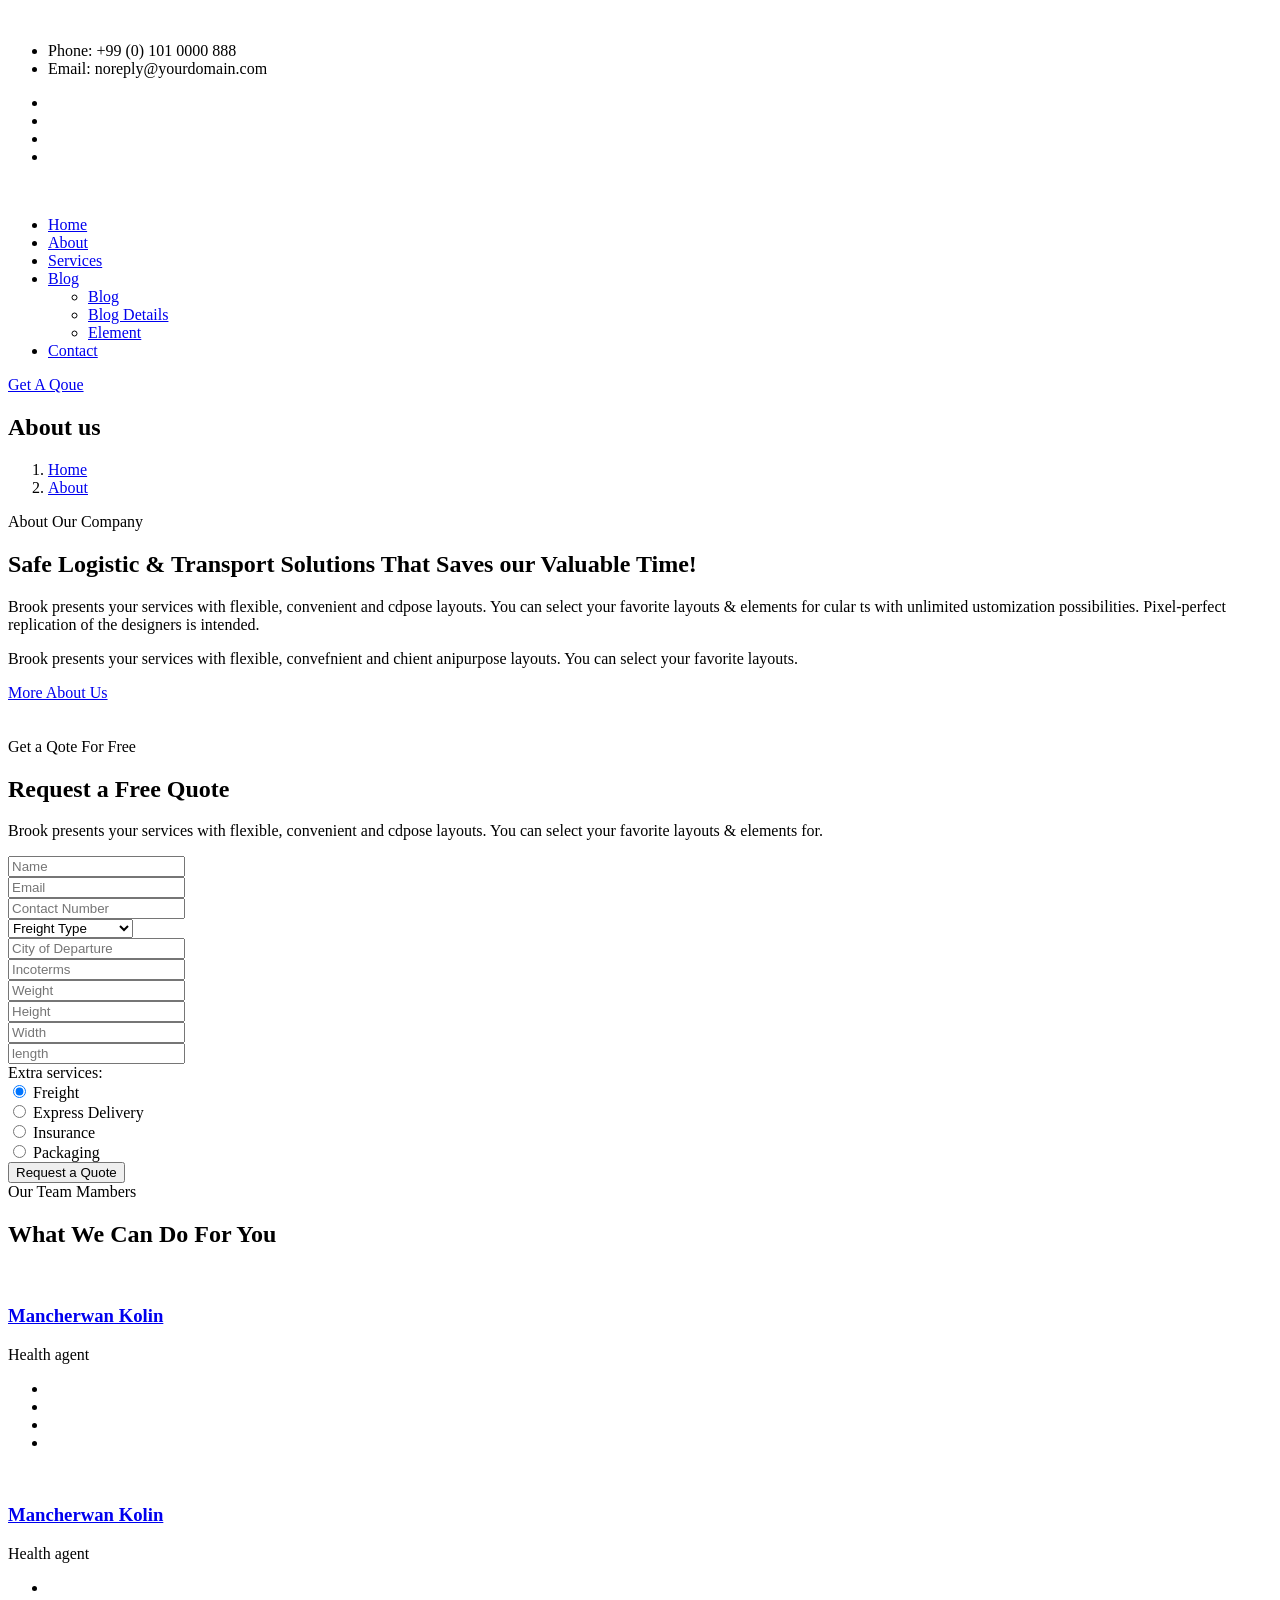
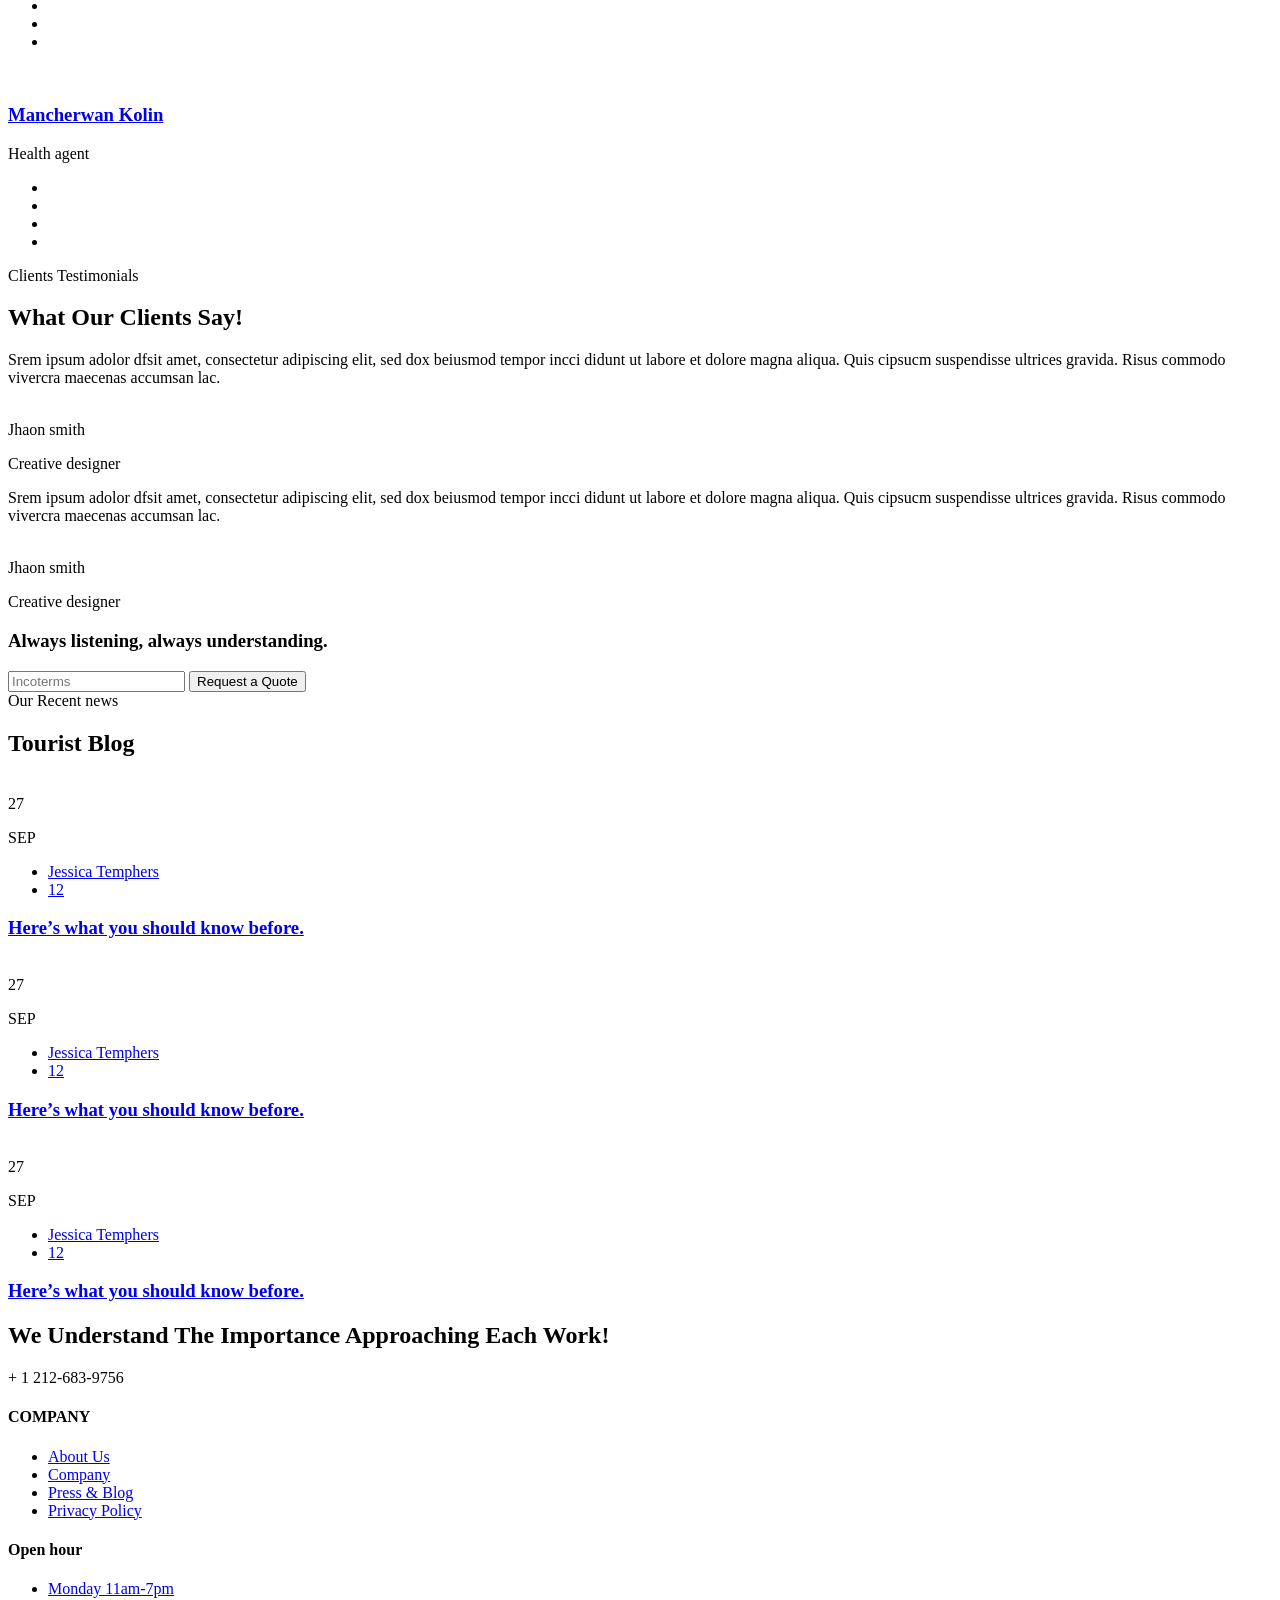
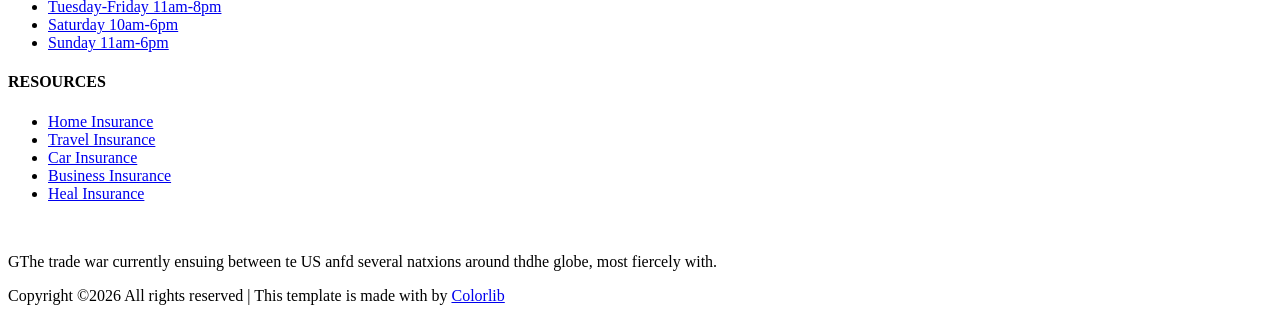
==== about.html @ 42840ca1 "Add files via upload" ====
<!doctype html>
<html class="no-js" lang="zxx">
    <head>
        <meta charset="utf-8">
        <meta http-equiv="x-ua-compatible" content="ie=edge">
        <title>Transportation HTML-5 Template </title>
        <meta name="description" content="">
        <meta name="viewport" content="width=device-width, initial-scale=1">
        <link rel="manifest" href="site.webmanifest">
		<link rel="shortcut icon" type="image/x-icon" href="assets/img/favicon.ico">

		<!-- CSS here -->
            <link rel="stylesheet" href="assets/css/bootstrap.min.css">
            <link rel="stylesheet" href="assets/css/owl.carousel.min.css">
            <link rel="stylesheet" href="assets/css/slicknav.css">
            <link rel="stylesheet" href="assets/css/flaticon.css">
            <link rel="stylesheet" href="assets/css/animate.min.css">
            <link rel="stylesheet" href="assets/css/magnific-popup.css">
            <link rel="stylesheet" href="assets/css/fontawesome-all.min.css">
            <link rel="stylesheet" href="assets/css/themify-icons.css">
            <link rel="stylesheet" href="assets/css/slick.css">
            <link rel="stylesheet" href="assets/css/nice-select.css">
            <link rel="stylesheet" href="assets/css/style.css">
   </head>

   <body>
    <!--? Preloader Start -->
    <div id="preloader-active">
        <div class="preloader d-flex align-items-center justify-content-center">
            <div class="preloader-inner position-relative">
                <div class="preloader-circle"></div>
                <div class="preloader-img pere-text">
                    <img src="assets/img/logo/loder.jpg" alt="">
                </div>
            </div>
        </div>
    </div>
    <!-- Preloader Start -->
    <header>
        <!-- Header Start -->
       <div class="header-area">
            <div class="main-header ">
                <div class="header-top d-none d-lg-block">
                   <div class="container">
                       <div class="col-xl-12">
                            <div class="row d-flex justify-content-between align-items-center">
                                <div class="header-info-left">
                                    <ul>     
                                        <li>Phone: +99 (0) 101 0000 888</li>
                                        <li>Email: noreply@yourdomain.com</li>
                                    </ul>
                                </div>
                                <div class="header-info-right">
                                    <ul class="header-social">    
                                        <li><a href="#"><i class="fab fa-twitter"></i></a></li>
                                        <li><a href="#"><i class="fab fa-facebook-f"></i></a></li>
                                        <li><a href="#"><i class="fab fa-linkedin-in"></i></a></li>
                                       <li> <a href="#"><i class="fab fa-google-plus-g"></i></a></li>
                                    </ul>
                                </div>
                            </div>
                       </div>
                   </div>
                </div>
               <div class="header-bottom  header-sticky">
                    <div class="container">
                        <div class="row align-items-center">
                            <!-- Logo -->
                            <div class="col-xl-2 col-lg-2">
                                <div class="logo">
                                    <a href="index.html"><img src="assets/img/logo/logo.png" alt=""></a>
                                </div>
                            </div>
                            <div class="col-xl-10 col-lg-10">
                                <div class="menu-wrapper  d-flex align-items-center justify-content-end">
                                    <!-- Main-menu -->
                                    <div class="main-menu d-none d-lg-block">
                                        <nav> 
                                            <ul id="navigation">                                                                                          
                                                <li><a href="index.html">Home</a></li>
                                                <li><a href="about.html">About</a></li>
                                                <li><a href="services.html">Services</a></li>
                                                <li><a href="blog.html">Blog</a>
                                                    <ul class="submenu">
                                                        <li><a href="blog.html">Blog</a></li>
                                                       <li><a href="blog_details.html">Blog Details</a></li>
                                                        <li><a href="elements.html">Element</a></li>
                                                    </ul>
                                                </li>
                                                <li><a href="contact.html">Contact</a></li>
                                            </ul>
                                        </nav>
                                    </div>
                                    <!-- Header-btn -->
                                    <div class="header-right-btn d-none d-lg-block ml-20">
                                        <a href="contact.html" class="btn header-btn">Get A Qoue</a>
                                    </div>
                                </div>
                            </div> 
                            <!-- Mobile Menu -->
                            <div class="col-12">
                                <div class="mobile_menu d-block d-lg-none"></div>
                            </div>
                        </div>
                    </div>
               </div>
            </div>
       </div>
        <!-- Header End -->
    </header>
    <main>
        <!--? slider Area Start-->
        <div class="slider-area ">
            <div class="single-slider hero-overly slider-height2 d-flex align-items-center" data-background="assets/img/hero/about.jpg">
                <div class="container">
                    <div class="row">
                        <div class="col-xl-12">
                            <div class="hero-cap">
                                <h2>About us</h2>
                                <nav aria-label="breadcrumb">
                                    <ol class="breadcrumb">
                                        <li class="breadcrumb-item"><a href="index.html">Home</a></li>
                                        <li class="breadcrumb-item"><a href="#">About</a></li> 
                                    </ol>
                                </nav>
                            </div>
                        </div>
                    </div>
                </div>
            </div>
        </div>
        <!-- slider Area End-->
        <!--? About Area Start -->
        <div class="about-low-area section-padding30">
            <div class="container">
                <div class="row">
                    <div class="col-lg-6 col-md-12">
                        <div class="about-caption mb-50">
                            <!-- Section Tittle -->
                            <div class="section-tittle mb-35">
                                <span>About Our Company</span>
                                <h2>Safe Logistic & Transport  Solutions That Saves our Valuable Time!</h2>
                            </div>
                            <p>Brook presents your services with flexible, convenient and cdpose layouts. You can select your favorite layouts & elements for cular ts with unlimited ustomization possibilities. Pixel-perfect replication of the designers is intended.</p>
                            <p>Brook presents your services with flexible, convefnient and chient anipurpose layouts. You can select your favorite layouts.</p>
                            <a href="about.html" class="btn">More About Us</a>
                        </div>
                    </div>
                    <div class="col-lg-6 col-md-12">
                        <!-- about-img -->
                        <div class="about-img ">
                            <div class="about-font-img">
                                <img src="assets/img/gallery/about2.png" alt="">
                            </div>
                            <div class="about-back-img d-none d-lg-block">
                                <img src="assets/img/gallery/about1.png" alt="">
                            </div>
                        </div>
                    </div>
                </div>
            </div>
        </div>
        <!-- About Area End -->
        <!--? contact-form start -->
        <section class="contact-form-area section-bg  pt-115 pb-120 fix" data-background="assets/img/gallery/section_bg02.jpg">
            <div class="container">
                <div class="row justify-content-end">
                    <!-- Contact wrapper -->
                    <div class="col-xl-8 col-lg-9">
                        <div class="contact-form-wrapper">
                            <!-- From tittle -->
                            <div class="row">
                               <div class="col-lg-12">
                                    <!-- Section Tittle -->
                                    <div class="section-tittle mb-50">
                                        <span>Get a Qote For Free</span>
                                        <h2>Request a Free Quote</h2>
                                        <p>Brook presents your services with flexible, convenient and cdpose layouts. You can select your favorite layouts & elements for.</p>
                                    </div>
                               </div>
                            </div>
                            <!-- form -->
                            <form action="#" class="contact-form">
                                <div class="row ">
                                    <div class="col-lg-6 col-md-6">
                                        <div class="input-form">
                                            <input type="text" placeholder="Name">
                                        </div>
                                    </div>
                                    <div class="col-lg-6 col-md-6">
                                        <div class="input-form">
                                            <input type="text" placeholder="Email">
                                        </div>
                                    </div>
                                    <div class="col-lg-12">
                                        <div class="input-form">
                                            <input type="text" placeholder="Contact Number">
                                        </div>
                                    </div>
                                    <div class="col-lg-6">
                                        <div class="select-items">
                                            <select name="select" id="select1">
                                                <option value="">Freight Type</option>
                                                <option value="">Catagories One</option>
                                                <option value="">Catagories Two</option>
                                                <option value="">Catagories Three</option>
                                                <option value="">Catagories Four</option>
                                            </select>
                                        </div>
                                    </div>
                                    <div class="col-lg-6 col-md-6">
                                        <div class="input-form">
                                            <input type="text" placeholder="City of Departure">
                                        </div>
                                    </div>
                                    <div class="col-lg-6 col-md-6 col-sm-6">
                                        <div class="input-form">
                                            <input type="text" placeholder="Incoterms">
                                        </div>
                                    </div>
                                    <div class="col-lg-6 col-md-6 col-sm-6">
                                        <div class="input-form">
                                            <input type="text" placeholder="Weight">
                                        </div>
                                    </div>
                                    <!-- Height Width length -->
                                    <div class="col-lg-4 col-md-6 col-sm-6">
                                        <div class="input-form">
                                            <input type="text" placeholder="Height">
                                        </div>
                                    </div>
                                    <div class="col-lg-4 col-md-6 col-sm-6">
                                        <div class="input-form">
                                            <input type="text" placeholder="Width">
                                        </div>
                                    </div>
                                    <div class="col-lg-4 col-md-6 col-sm-6">
                                        <div class="input-form">
                                            <input type="text" placeholder="length">
                                        </div>
                                    </div>
                                    <!-- Radio Button -->
                                    <div class="col-lg-12">
                                        <div class="radio-wrapper mb-30 mt-15">
                                            <label>Extra services:</label>
                                            <div class="select-radio">
                                                <div class="radio">
                                                    <input id="radio-1" name="radio" type="radio" checked="">
                                                    <label for="radio-1" class="radio-label">Freight</label>
                                                </div>
                                                <div class="radio">
                                                    <input id="radio-2" name="radio" type="radio">
                                                    <label for="radio-2" class="radio-label">Express Delivery</label>
                                                </div>
                                                <div class="radio">
                                                    <input id="radio-4" name="radio" type="radio">
                                                    <label for="radio-4" class="radio-label">Insurance</label>
                                                </div>
                                                <div class="radio">
                                                    <input id="radio-5" name="radio" type="radio">
                                                    <label for="radio-5" class="radio-label">Packaging</label>
                                                </div>
                                            </div>
                                        </div> 
                                    </div>
                                    <!-- Button -->
                                    <div class="col-lg-12">
                                        <button name="submit" class="submit-btn">Request a Quote</button>
                                    </div>
                                </div>
                            </form>	
                        </div>
                    </div>
                </div>
            </div>
        </section>
        <!-- contact-form end -->
        <!--Team Ara Start -->
        <div class="team-area section-padding30">
            <div class="container">
                <div class="row justify-content-center">
                    <div class="cl-xl-7 col-lg-8 col-md-10">
                        <!-- Section Tittle -->
                        <div class="section-tittle text-center mb-70">
                            <span>Our Team Mambers</span>
                            <h2>What We Can Do For You</h2>
                        </div> 
                    </div>
                </div>
                <div class="row">
                    <div class="col-lg-4 col-md-4 col-sm-6">
                        <div class="single-team mb-30 text-center">
                            <div class="team-img">
                                <img src="assets/img/gallery/team1.png" alt="">
                                <div class="team-caption">
                                    <h3><a href="#">Mancherwan Kolin</a></h3>
                                    <p>Health agent</p>
                                    <!-- Blog Social -->
                                    <div class="team-social">
                                        <ul>
                                            <li><a href="#"><i class="fab fa-facebook-f"></i></a></li>
                                            <li><a href="#"><i class="fab fa-twitter"></i></a></li>
                                            <li><a href="#"><i class="fas fa-globe"></i></a></li>
                                            <li><a href="#"><i class="fab fa-instagram"></i></a></li>
                                        </ul>
                                    </div>
                                </div>
                             </div>
                        </div>
                    </div>
                    <div class="col-lg-4 col-md-4 col-sm-6">
                        <div class="single-team mb-30 text-center">
                            <div class="team-img">
                                <img src="assets/img/gallery/team2.png" alt="">
                                <div class="team-caption">
                                    <h3><a href="#">Mancherwan Kolin</a></h3>
                                    <p>Health agent</p>
                                    <!-- Blog Social -->
                                    <div class="team-social">
                                        <ul>
                                            <li><a href="#"><i class="fab fa-facebook-f"></i></a></li>
                                            <li><a href="#"><i class="fab fa-twitter"></i></a></li>
                                            <li><a href="#"><i class="fas fa-globe"></i></a></li>
                                            <li><a href="#"><i class="fab fa-instagram"></i></a></li>
                                        </ul>
                                    </div>
                                </div>
                             </div>
                        </div>
                    </div>
                    <div class="col-lg-4 col-md-4 col-sm-6">
                        <div class="single-team mb-30 text-center">
                            <div class="team-img">
                                <img src="assets/img/gallery/team3.png" alt="">
                                <div class="team-caption">
                                    <h3><a href="#">Mancherwan Kolin</a></h3>
                                    <p>Health agent</p>
                                    <!-- Blog Social -->
                                    <div class="team-social">
                                        <ul>
                                            <li><a href="#"><i class="fab fa-facebook-f"></i></a></li>
                                            <li><a href="#"><i class="fab fa-twitter"></i></a></li>
                                            <li><a href="#"><i class="fas fa-globe"></i></a></li>
                                            <li><a href="#"><i class="fab fa-instagram"></i></a></li>
                                        </ul>
                                    </div>
                                </div>
                             </div>
                        </div>
                    </div>
                </div>
            </div>
        </div>
        <!-- Team Ara End -->
        <!--? Testimonial Start -->
        <div class="testimonial-area testimonial-padding section-bg" data-background="assets/img/gallery/section_bg04.jpg">
            <div class="container">
                <div class="row justify-content-between">
                    <div class="col-xl-7 col-lg-7">
                        <!-- Section Tittle -->
                        <div class="section-tittle section-tittle2 mb-25">
                            <span>Clients Testimonials</span>
                            <h2>What Our Clients Say!</h2>
                        </div> 
                        <div class="h1-testimonial-active mb-70">
                            <!-- Single Testimonial -->
                            <div class="single-testimonial ">
                                <!-- Testimonial Content -->
                                <div class="testimonial-caption ">
                                    <div class="testimonial-top-cap">
                                        <p>Srem ipsum adolor dfsit amet, consectetur adipiscing elit, sed dox beiusmod tempor incci didunt ut labore et dolore magna aliqua. Quis cipsucm suspendisse ultrices gravida. Risus commodo vivercra maecenas accumsan lac.</p>
                                    </div>
                                    <!-- founder -->
                                    <div class="testimonial-founder d-flex align-items-center">
                                        <div class="founder-img">
                                            <img src="assets/img/gallery/Homepage_testi.png" alt="">
                                        </div>
                                        <div class="founder-text">
                                            <span>Jhaon smith</span>
                                            <p>Creative designer</p>
                                        </div>
                                    </div>
                                </div>
                            </div>
                            <!-- Single Testimonial -->
                            <div class="single-testimonial ">
                                <!-- Testimonial Content -->
                                <div class="testimonial-caption ">
                                    <div class="testimonial-top-cap">
                                        <p>Srem ipsum adolor dfsit amet, consectetur adipiscing elit, sed dox beiusmod tempor incci didunt ut labore et dolore magna aliqua. Quis cipsucm suspendisse ultrices gravida. Risus commodo vivercra maecenas accumsan lac.</p>
                                    </div>
                                    <!-- founder -->
                                    <div class="testimonial-founder d-flex align-items-center">
                                        <div class="founder-img">
                                            <img src="assets/img/gallery/Homepage_testi.png" alt="">
                                        </div>
                                        <div class="founder-text">
                                            <span>Jhaon smith</span>
                                            <p>Creative designer</p>
                                        </div>
                                    </div>
                                </div>
                            </div>
                        </div>
                    </div>
                    <!-- Form Start -->
                    <div class="col-xl-4 col-lg-5 col-md-8">
                        <div class="testimonial-form text-center">
                            <h3>Always listening, always understanding.</h3>
                            <input type="text" placeholder="Incoterms">
                            <button name="submit" class="submit-btn">Request a Quote</button>
                        </div>
                    </div>
                    <!-- Form End -->
                </div>
            </div>
        </div>
        <!-- Testimonial End -->
         <!--? Blog Area Start -->
         <div class="home-blog-area section-padding30">
            <div class="container">
                <!-- Section Tittle -->
                <div class="row">
                    <div class="col-lg-12">
                        <div class="section-tittle text-center mb-70">
                            <span>Our Recent news</span>
                            <h2>Tourist Blog</h2>
                        </div>
                    </div>
                </div>
                <div class="row">
                    <div class="col-lg-4 col-md-6">
                        <div class="home-blog-single mb-30">
                            <div class="blog-img-cap">
                                <div class="blog-img">
                                    <img src="assets/img/gallery/blog01.png" alt="">
                                </div>
                            </div>
                            <div class="blog-caption">
                                <div class="blog-date text-center">
                                    <span>27</span>
                                    <p>SEP</p>
                                </div>
                                <div class="blog-cap">
                                    <ul>
                                        <li><a href="#"><i class="ti-user"></i> Jessica Temphers</a></li>
                                        <li><a href="#"><i class="ti-comment-alt"></i> 12</a></li>
                                    </ul>
                                    <h3><a href="blog_details.html">Here’s what you should know before.</a></h3>
                                </div>
                            </div>
                        </div>
                    </div>
                    <div class="col-lg-4 col-md-6">
                        <div class="home-blog-single mb-30">
                            <div class="blog-img-cap">
                                <div class="blog-img">
                                    <img src="assets/img/gallery/blog1.png" alt="">
                                </div>
                            </div>
                            <div class="blog-caption">
                                <div class="blog-date text-center">
                                    <span>27</span>
                                    <p>SEP</p>
                                </div>
                                <div class="blog-cap">
                                    <ul>
                                        <li><a href="#"><i class="ti-user"></i> Jessica Temphers</a></li>
                                        <li><a href="#"><i class="ti-comment-alt"></i> 12</a></li>
                                    </ul>
                                     <h3><a href="blog_details.html">Here’s what you should know before.</a></h3>
                                </div>
                            </div>
                        </div>
                    </div>
                    <div class="col-lg-4 col-md-6">
                        <div class="home-blog-single mb-30">
                            <div class="blog-img-cap">
                                <div class="blog-img">
                                    <img src="assets/img/gallery/blog02.png" alt="">
                                </div>
                            </div>
                            <div class="blog-caption">
                                <div class="blog-date text-center">
                                    <span>27</span>
                                    <p>SEP</p>
                                </div>
                                <div class="blog-cap">
                                    <ul>
                                        <li><a href="#"><i class="ti-user"></i> Jessica Temphers</a></li>
                                        <li><a href="#"><i class="ti-comment-alt"></i> 12</a></li>
                                    </ul>
                                     <h3><a href="blog_details.html">Here’s what you should know before.</a></h3>
                                </div>
                            </div>
                        </div>
                    </div>
                </div>
            </div>
        </div>
        <!-- Blog Area End -->
    </main>
    <footer>
        <!--? Footer Start-->
        <div class="footer-area footer-bg">
           <div class="container">
                <div class="footer-top footer-padding">
                    <!-- footer Heading -->
                    <div class="footer-heading">
                        <div class="row justify-content-between">
                            <div class="col-xl-6 col-lg-8 col-md-8">
                                <div class="wantToWork-caption wantToWork-caption2">
                                    <h2>We Understand The Importance Approaching Each Work!</h2>
                                </div>
                            </div>
                            <div class="col-xl-3 col-lg-4">
                                <span class="contact-number f-right">+ 1 212-683-9756</span>
                            </div>
                        </div>
                    </div>
                    <!-- Footer Menu -->
                    <div class="row d-flex justify-content-between">
                        <div class="col-xl-2 col-lg-2 col-md-4 col-sm-6">
                            <div class="single-footer-caption mb-50">
                                <div class="footer-tittle">
                                    <h4>COMPANY</h4>
                                    <ul>
                                        <li><a href="#">About Us</a></li>
                                        <li><a href="#">Company</a></li>
                                        <li><a href="#"> Press & Blog</a></li>
                                        <li><a href="#"> Privacy Policy</a></li>
                                    </ul>
                                </div>
                            </div>
                        </div>
                        <div class="col-xl-3 col-lg-3 col-md-4 col-sm-6">
                            <div class="single-footer-caption mb-50">
                                <div class="footer-tittle">
                                    <h4>Open hour</h4>
                                    <ul>
                                        <li><a href="#">Monday 11am-7pm</a></li>
                                        <li><a href="#"> Tuesday-Friday 11am-8pm</a></li>
                                        <li><a href="#"> Saturday 10am-6pm</a></li>
                                        <li><a href="#"> Sunday 11am-6pm</a></li>
                                    </ul>
                                </div>
                            </div>
                        </div>
                        <div class="col-xl-2 col-lg-3 col-md-4 col-sm-6">
                            <div class="single-footer-caption mb-50">
                                <div class="footer-tittle">
                                    <h4>RESOURCES</h4>
                                    <ul>
                                        <li><a href="#">Home Insurance</a></li>
                                        <li><a href="#">Travel Insurance</a></li>
                                        <li><a href="#"> Car Insurance</a></li>
                                        <li><a href="#"> Business Insurance</a></li>
                                        <li><a href="#"> Heal Insurance</a></li>
                                    </ul>
                                </div>
                            </div>
                        </div>
                        <div class="col-xl-3 col-lg-4 col-md-5 col-sm-6">
                            <div class="single-footer-caption mb-50">
                                <!-- logo -->
                                <div class="footer-logo">
                                    <a href="index.html"><img src="assets/img/logo/logo2_footer.png" alt=""></a>
                                </div>
                                <div class="footer-tittle">
                                    <div class="footer-pera">
                                        <p class="info1">GThe trade war currently ensuing between te US anfd several natxions around thdhe globe, most fiercely with.</p>
                                    </div>
                                </div>
                                <!-- Footer Social -->
                                <div class="footer-social ">
                                    <a href="https://www.facebook.com/sai4ull"><i class="fab fa-facebook-f"></i></a>
                                    <a href=""><i class="fab fa-twitter"></i></a>
                                    <a href="#"><i class="fas fa-globe"></i></a>
                                    <a href="#"><i class="fab fa-instagram"></i></a>
                                </div>
                            </div>
                        </div>
                    </div>
                </div>
                <!-- Footer Bottom -->
                <div class="footer-bottom">
                    <div class="row d-flex align-items-center">
                        <div class="col-lg-12">
                            <div class="footer-copy-right text-center">
                                <p><!-- Link back to Colorlib can't be removed. Template is licensed under CC BY 3.0. -->
  Copyright &copy;<script>document.write(new Date().getFullYear());</script> All rights reserved | This template is made with <i class="fa fa-heart" aria-hidden="true"></i> by <a href="https://colorlib.com" target="_blank">Colorlib</a>
  <!-- Link back to Colorlib can't be removed. Template is licensed under CC BY 3.0. --></p>
                            </div>
                        </div>
                    </div>
                </div>
           </div>
        </div>
        <!-- Footer End-->
    </footer>
    <!-- Scroll Up -->
    <div id="back-top" >
        <a title="Go to Top" href="#"> <i class="fas fa-level-up-alt"></i></a>
    </div>

    <!-- JS here -->
		<!-- All JS Custom Plugins Link Here here -->
        <script src="./assets/js/vendor/modernizr-3.5.0.min.js"></script>
		<!-- Jquery, Popper, Bootstrap -->
		<script src="./assets/js/vendor/jquery-1.12.4.min.js"></script>
        <script src="./assets/js/popper.min.js"></script>
        <script src="./assets/js/bootstrap.min.js"></script>
	    <!-- Jquery Mobile Menu -->
        <script src="./assets/js/jquery.slicknav.min.js"></script>

		<!-- Jquery Slick , Owl-Carousel Plugins -->
        <script src="./assets/js/owl.carousel.min.js"></script>
        <script src="./assets/js/slick.min.js"></script>
		<!-- One Page, Animated-HeadLin -->
        <script src="./assets/js/wow.min.js"></script>
		<script src="./assets/js/animated.headline.js"></script>
        <script src="./assets/js/jquery.magnific-popup.js"></script>

		<!-- Nice-select, sticky -->
        <script src="./assets/js/jquery.nice-select.min.js"></script>
		<script src="./assets/js/jquery.sticky.js"></script>
        
        <!-- contact js -->
        <script src="./assets/js/contact.js"></script>
        <script src="./assets/js/jquery.form.js"></script>
        <script src="./assets/js/jquery.validate.min.js"></script>
        <script src="./assets/js/mail-script.js"></script>
        <script src="./assets/js/jquery.ajaxchimp.min.js"></script>
        
		<!-- Jquery Plugins, main Jquery -->	
        <script src="./assets/js/plugins.js"></script>
        <script src="./assets/js/main.js"></script>
        
    </body>
</html>
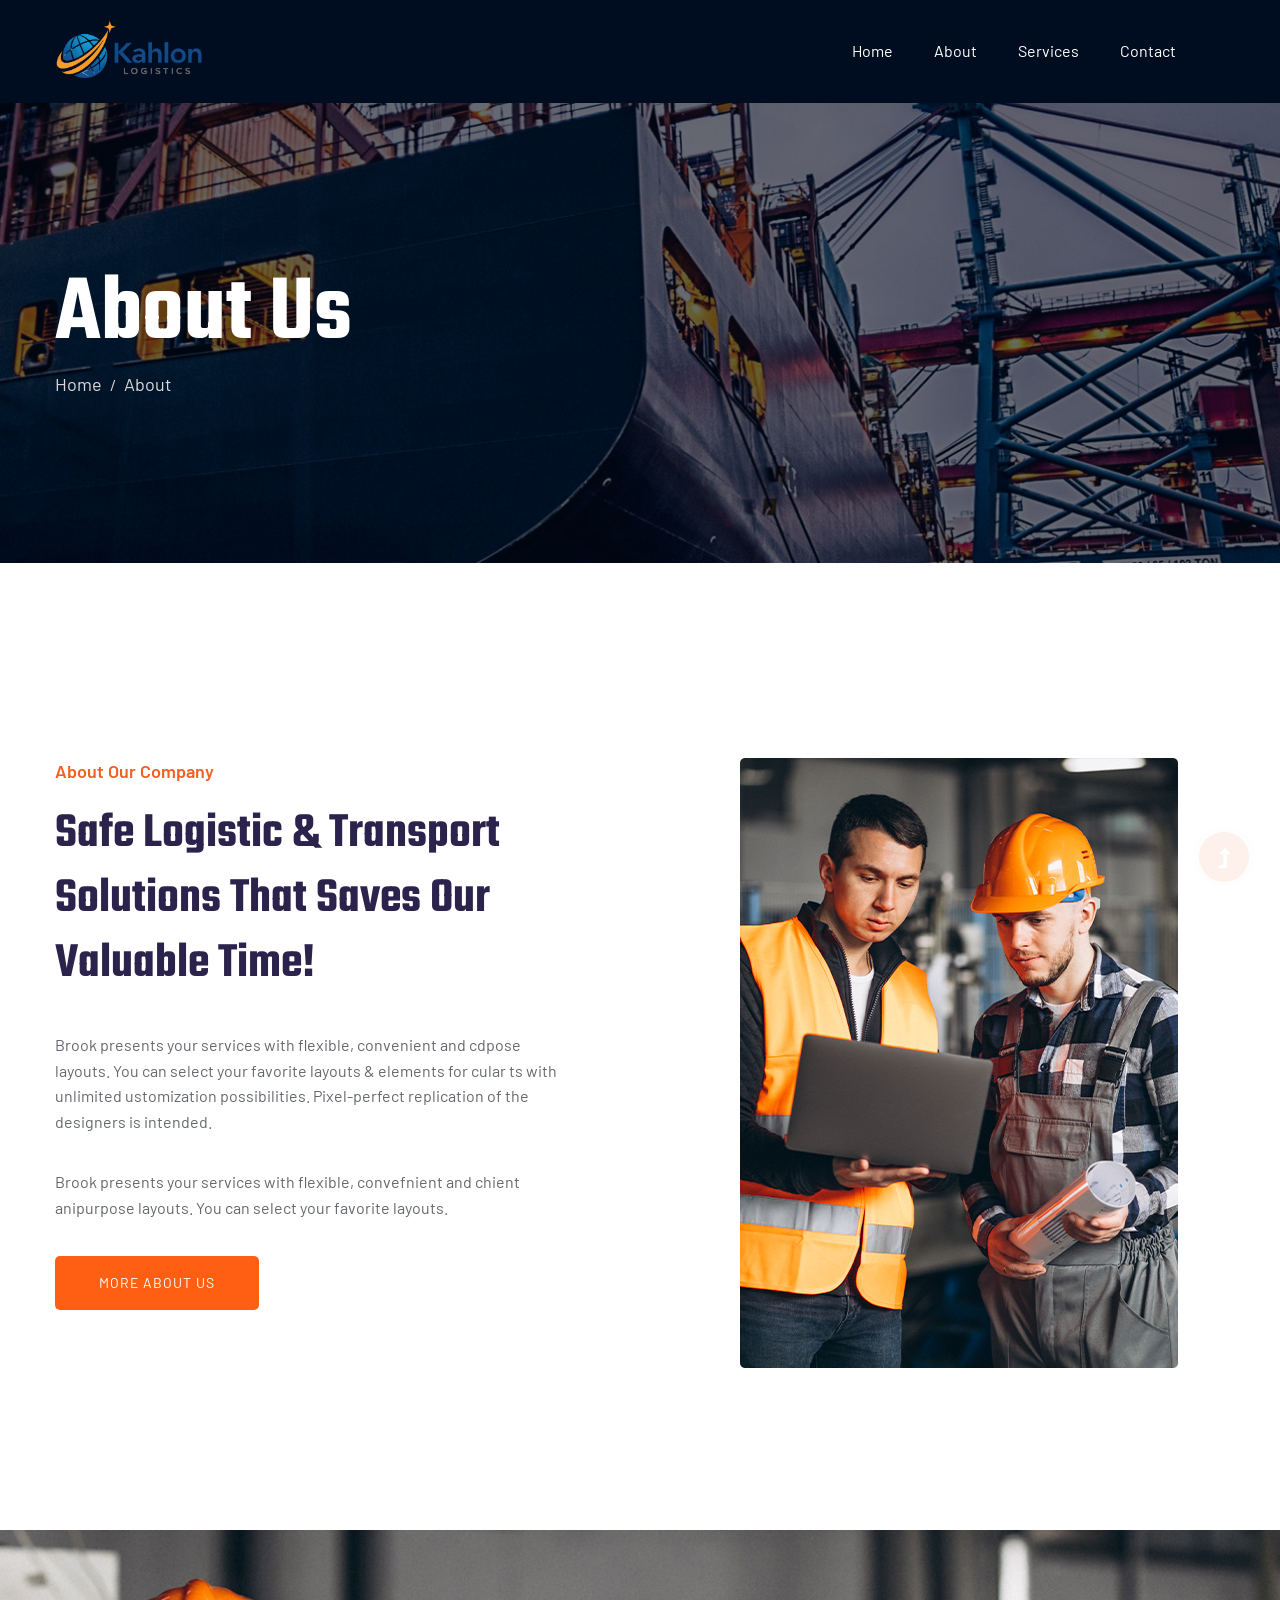
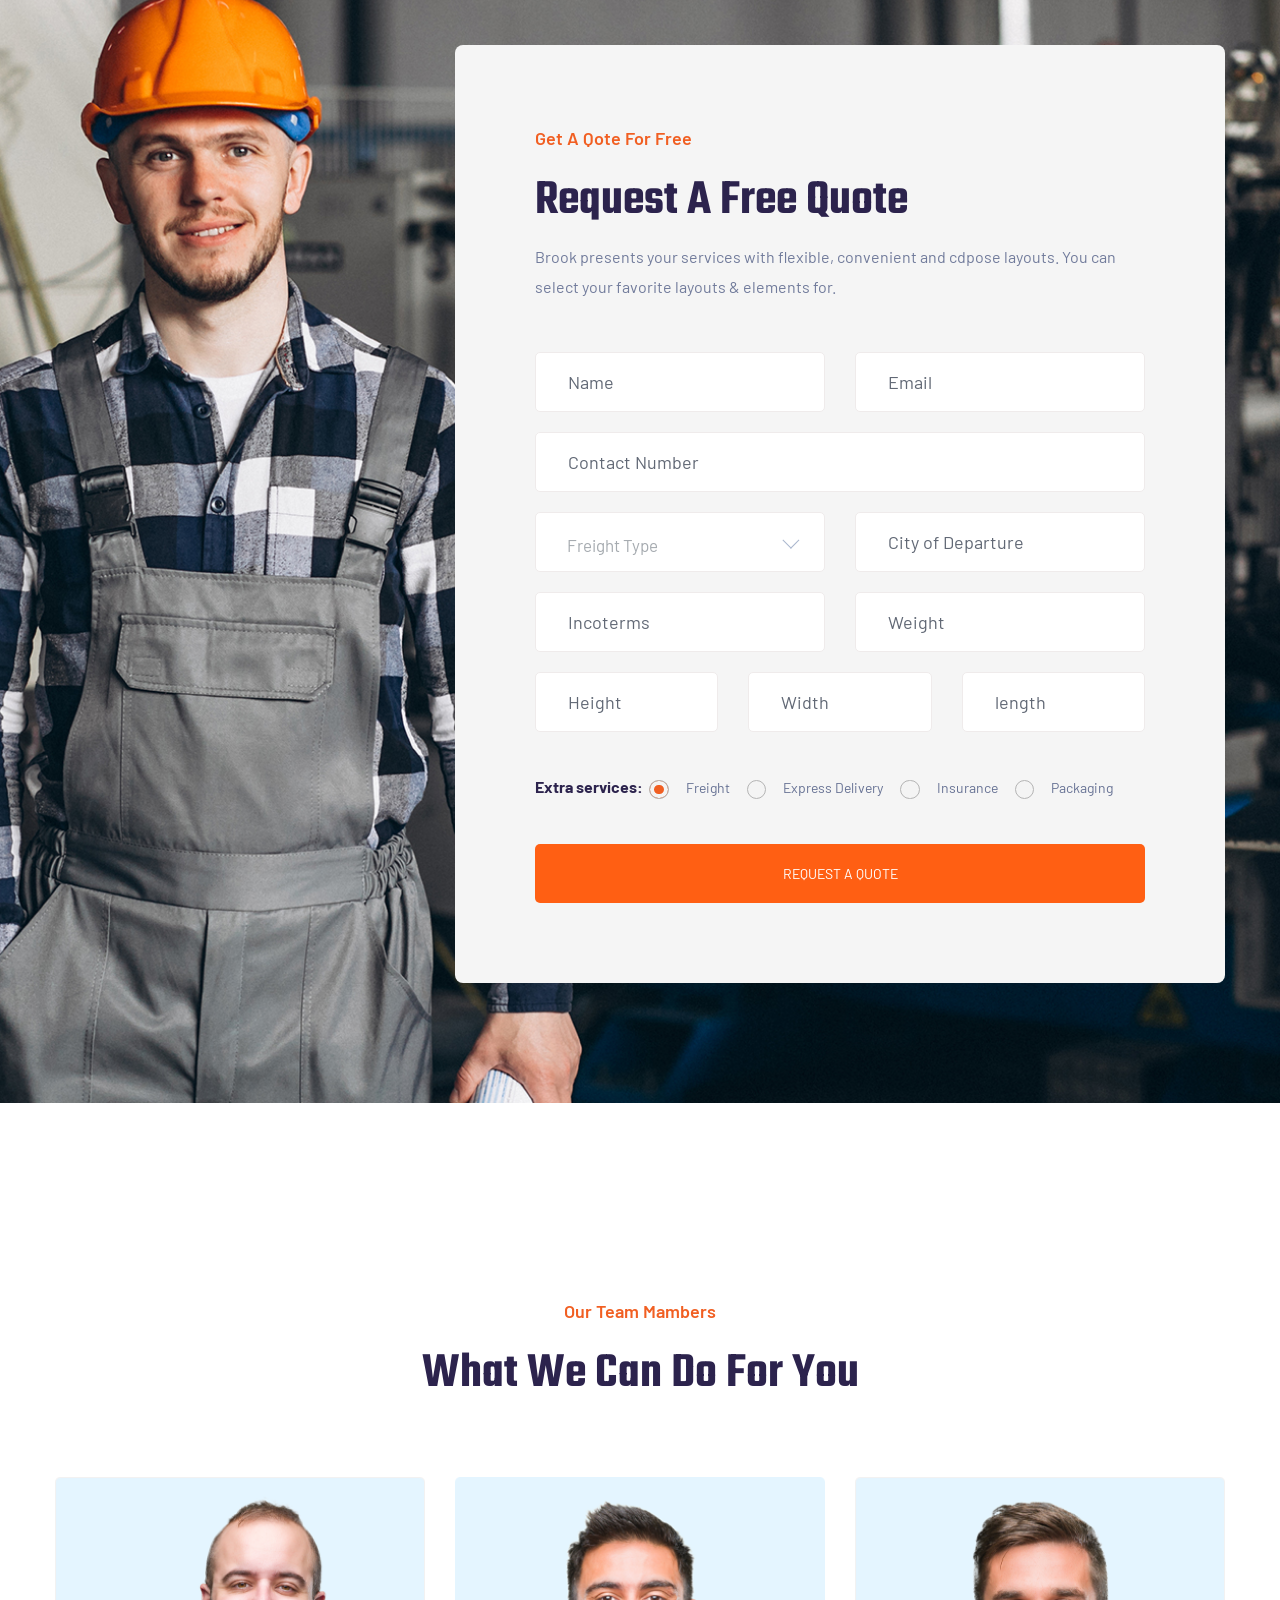
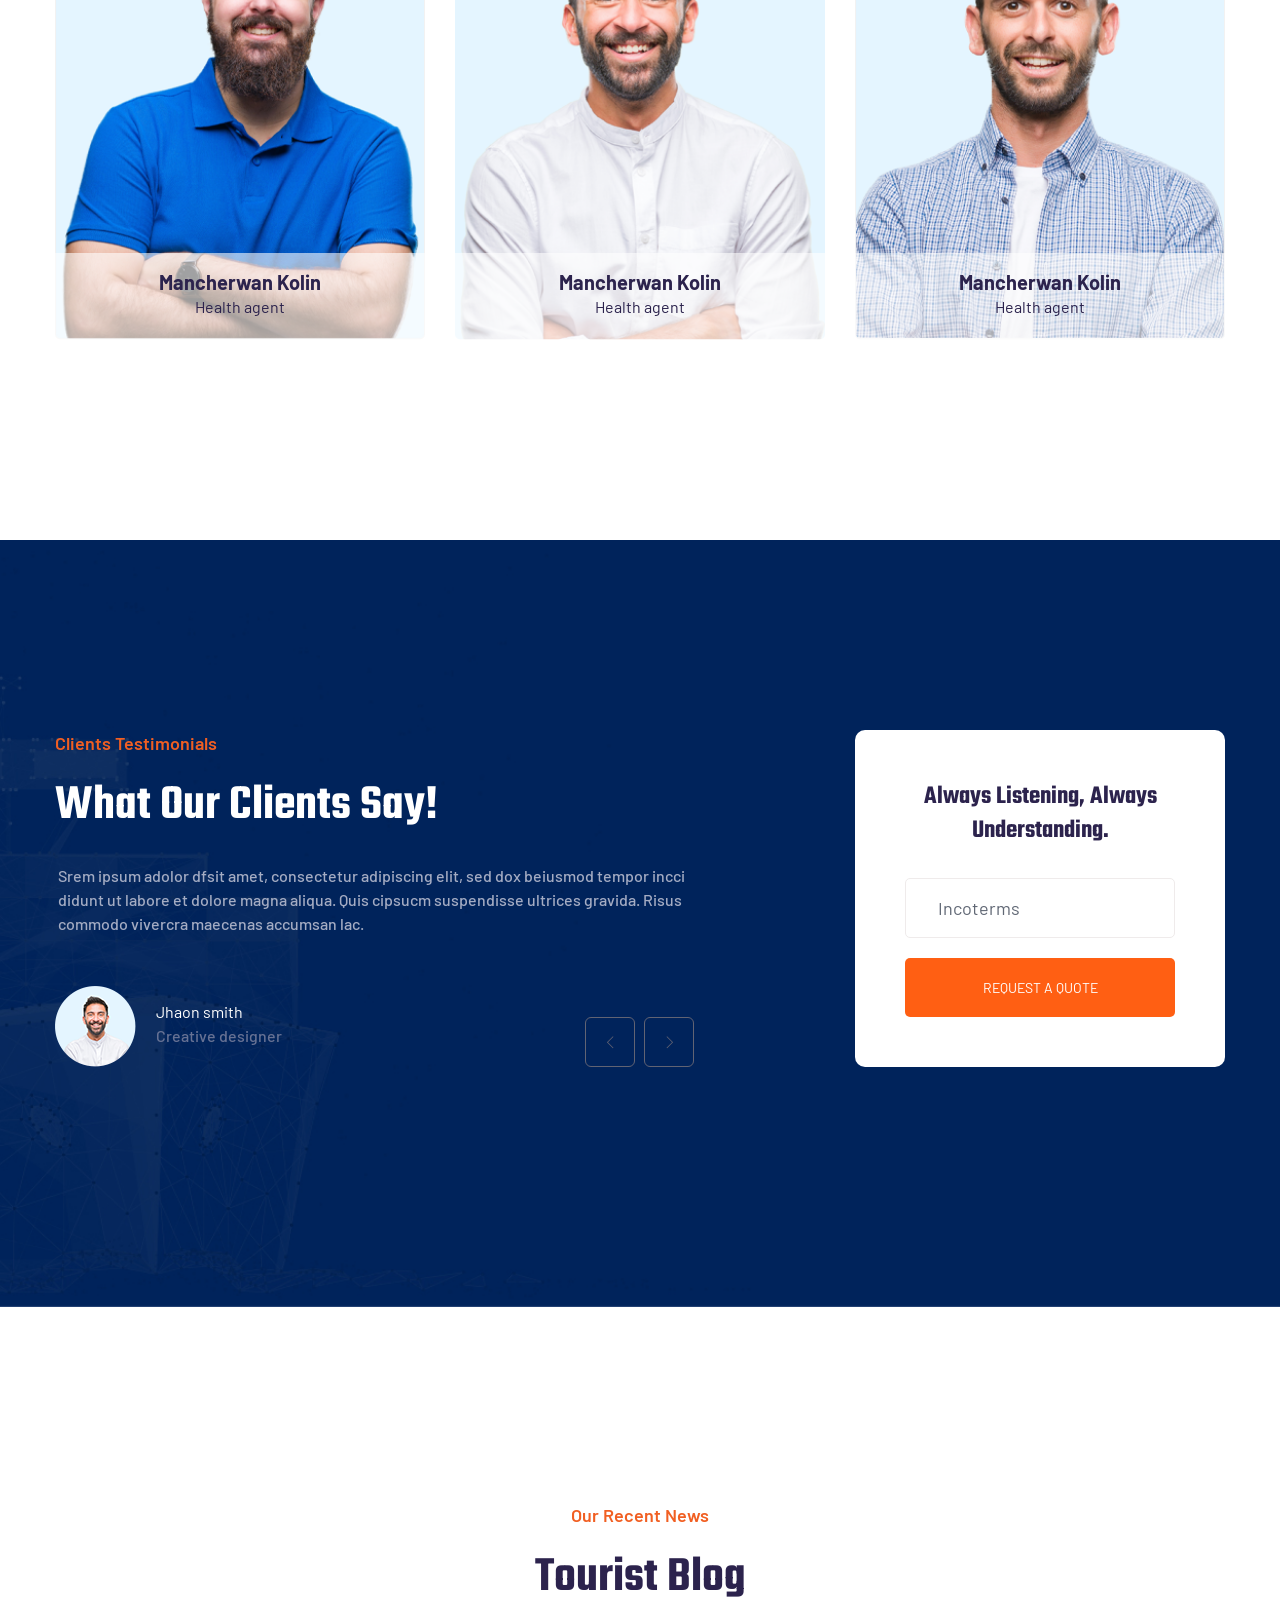
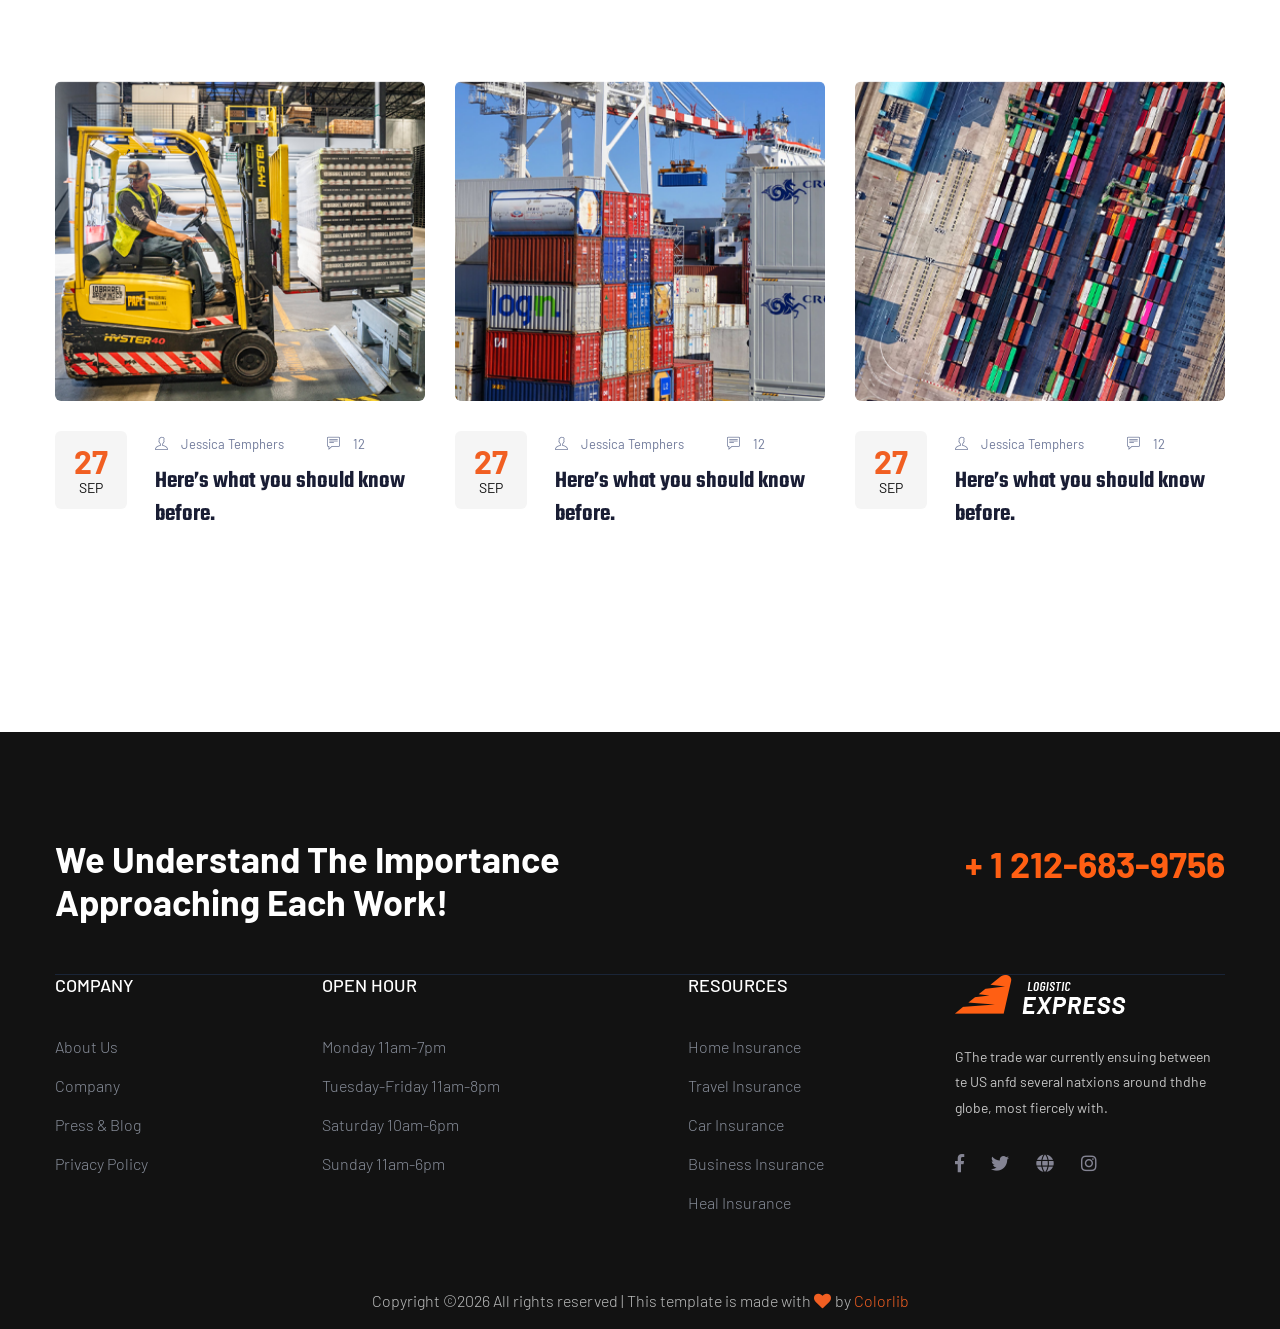
==== commit d3f83592: "Update about.html" ====
--- a/about.html
+++ b/about.html
@@ -3,7 +3,7 @@
     <head>
         <meta charset="utf-8">
         <meta http-equiv="x-ua-compatible" content="ie=edge">
-        <title>Transportation HTML-5 Template </title>
+        <title>About Us - Kahlon Logistics </title>
         <meta name="description" content="">
         <meta name="viewport" content="width=device-width, initial-scale=1">
         <link rel="manifest" href="site.webmanifest">
@@ -40,35 +40,14 @@
         <!-- Header Start -->
        <div class="header-area">
             <div class="main-header ">
-                <div class="header-top d-none d-lg-block">
-                   <div class="container">
-                       <div class="col-xl-12">
-                            <div class="row d-flex justify-content-between align-items-center">
-                                <div class="header-info-left">
-                                    <ul>     
-                                        <li>Phone: +99 (0) 101 0000 888</li>
-                                        <li>Email: noreply@yourdomain.com</li>
-                                    </ul>
-                                </div>
-                                <div class="header-info-right">
-                                    <ul class="header-social">    
-                                        <li><a href="#"><i class="fab fa-twitter"></i></a></li>
-                                        <li><a href="#"><i class="fab fa-facebook-f"></i></a></li>
-                                        <li><a href="#"><i class="fab fa-linkedin-in"></i></a></li>
-                                       <li> <a href="#"><i class="fab fa-google-plus-g"></i></a></li>
-                                    </ul>
-                                </div>
-                            </div>
-                       </div>
-                   </div>
-                </div>
+                
                <div class="header-bottom  header-sticky">
                     <div class="container">
                         <div class="row align-items-center">
                             <!-- Logo -->
                             <div class="col-xl-2 col-lg-2">
                                 <div class="logo">
-                                    <a href="index.html"><img src="assets/img/logo/logo.png" alt=""></a>
+                                    <a href="index.html"><img src="assets/img/logo/logo.png" width="150px" alt=""></a>
                                 </div>
                             </div>
                             <div class="col-xl-10 col-lg-10">
@@ -80,21 +59,12 @@
                                                 <li><a href="index.html">Home</a></li>
                                                 <li><a href="about.html">About</a></li>
                                                 <li><a href="services.html">Services</a></li>
-                                                <li><a href="blog.html">Blog</a>
-                                                    <ul class="submenu">
-                                                        <li><a href="blog.html">Blog</a></li>
-                                                       <li><a href="blog_details.html">Blog Details</a></li>
-                                                        <li><a href="elements.html">Element</a></li>
-                                                    </ul>
-                                                </li>
+                                                
                                                 <li><a href="contact.html">Contact</a></li>
                                             </ul>
                                         </nav>
                                     </div>
-                                    <!-- Header-btn -->
-                                    <div class="header-right-btn d-none d-lg-block ml-20">
-                                        <a href="contact.html" class="btn header-btn">Get A Qoue</a>
-                                    </div>
+                                   
                                 </div>
                             </div> 
                             <!-- Mobile Menu -->
@@ -637,4 +607,4 @@
         <script src="./assets/js/main.js"></script>
         
     </body>
-</html>+</html>
--- a/assets/css/flaticon.css
+++ b/assets/css/flaticon.css
@@ -0,0 +1,36 @@
+	/*
+  	Flaticon icon font: Flaticon
+  	Creation date: 07/04/2020 05:31
+  	*/
+
+@font-face {
+  font-family: "Flaticon";
+  src: url("../fonts/Flaticon.eot");
+  src: url("../fonts/Flaticon.eot?#iefix") format("embedded-opentype"),
+       url("../fonts/Flaticon.woff2") format("woff2"),
+       url("../fonts/Flaticon.woff") format("woff"),
+       url("../fonts/Flaticon.ttf") format("truetype"),
+       url("../fonts/Flaticon.svg#Flaticon") format("svg");
+  font-weight: normal;
+  font-style: normal;
+}
+
+@media screen and (-webkit-min-device-pixel-ratio:0) {
+  @font-face {
+    font-family: "Flaticon";
+    src: url("../fonts/Flaticon.svg#Flaticon") format("svg");
+  }
+}
+
+[class^="flaticon-"]:before, [class*=" flaticon-"]:before,
+[class^="flaticon-"]:after, [class*=" flaticon-"]:after {   
+  font-family: Flaticon;
+font-style: normal;
+}
+
+.flaticon-shipped:before { content: "\f100"; }
+.flaticon-ship:before { content: "\f101"; }
+.flaticon-plane:before { content: "\f102"; }
+.flaticon-support:before { content: "\f103"; }
+.flaticon-clock:before { content: "\f104"; }
+.flaticon-place:before { content: "\f105"; }
--- a/assets/css/themify-icons.css
+++ b/assets/css/themify-icons.css
@@ -0,0 +1,1083 @@
+@font-face {
+	font-family: 'themify';
+	src:url('../fonts/themify.eot?-fvbane');
+
+
+	src:url('../fonts/themify.eot?#iefix-fvbane') format('embedded-opentype'),
+		url('../fonts/themify.woff?-fvbane') format('woff'),
+		url('../fonts/themify.ttf?-fvbane') format('truetype'),
+		url('../fonts/themify.svg?-fvbane#themify') format('svg');
+	font-weight: normal;
+	font-style: normal;
+}
+
+[class^="ti-"], [class*=" ti-"] {
+	font-family: 'themify';
+	speak: none;
+	font-style: normal;
+	font-weight: normal;
+	font-variant: normal;
+	text-transform: none;
+	line-height: 1;
+
+	/* Better Font Rendering =========== */
+	-webkit-font-smoothing: antialiased;
+	-moz-osx-font-smoothing: grayscale;
+}
+
+.ti-wand:before {
+	content: "\e600";
+}
+.ti-volume:before {
+	content: "\e601";
+}
+.ti-user:before {
+	content: "\e602";
+}
+.ti-unlock:before {
+	content: "\e603";
+}
+.ti-unlink:before {
+	content: "\e604";
+}
+.ti-trash:before {
+	content: "\e605";
+}
+.ti-thought:before {
+	content: "\e606";
+}
+.ti-target:before {
+	content: "\e607";
+}
+.ti-tag:before {
+	content: "\e608";
+}
+.ti-tablet:before {
+	content: "\e609";
+}
+.ti-star:before {
+	content: "\e60a";
+}
+.ti-spray:before {
+	content: "\e60b";
+}
+.ti-signal:before {
+	content: "\e60c";
+}
+.ti-shopping-cart:before {
+	content: "\e60d";
+}
+.ti-shopping-cart-full:before {
+	content: "\e60e";
+}
+.ti-settings:before {
+	content: "\e60f";
+}
+.ti-search:before {
+	content: "\e610";
+}
+.ti-zoom-in:before {
+	content: "\e611";
+}
+.ti-zoom-out:before {
+	content: "\e612";
+}
+.ti-cut:before {
+	content: "\e613";
+}
+.ti-ruler:before {
+	content: "\e614";
+}
+.ti-ruler-pencil:before {
+	content: "\e615";
+}
+.ti-ruler-alt:before {
+	content: "\e616";
+}
+.ti-bookmark:before {
+	content: "\e617";
+}
+.ti-bookmark-alt:before {
+	content: "\e618";
+}
+.ti-reload:before {
+	content: "\e619";
+}
+.ti-plus:before {
+	content: "\e61a";
+}
+.ti-pin:before {
+	content: "\e61b";
+}
+.ti-pencil:before {
+	content: "\e61c";
+}
+.ti-pencil-alt:before {
+	content: "\e61d";
+}
+.ti-paint-roller:before {
+	content: "\e61e";
+}
+.ti-paint-bucket:before {
+	content: "\e61f";
+}
+.ti-na:before {
+	content: "\e620";
+}
+.ti-mobile:before {
+	content: "\e621";
+}
+.ti-minus:before {
+	content: "\e622";
+}
+.ti-medall:before {
+	content: "\e623";
+}
+.ti-medall-alt:before {
+	content: "\e624";
+}
+.ti-marker:before {
+	content: "\e625";
+}
+.ti-marker-alt:before {
+	content: "\e626";
+}
+.ti-arrow-up:before {
+	content: "\e627";
+}
+.ti-arrow-right:before {
+	content: "\e628";
+}
+.ti-arrow-left:before {
+	content: "\e629";
+}
+.ti-arrow-down:before {
+	content: "\e62a";
+}
+.ti-lock:before {
+	content: "\e62b";
+}
+.ti-location-arrow:before {
+	content: "\e62c";
+}
+.ti-link:before {
+	content: "\e62d";
+}
+.ti-layout:before {
+	content: "\e62e";
+}
+.ti-layers:before {
+	content: "\e62f";
+}
+.ti-layers-alt:before {
+	content: "\e630";
+}
+.ti-key:before {
+	content: "\e631";
+}
+.ti-import:before {
+	content: "\e632";
+}
+.ti-image:before {
+	content: "\e633";
+}
+.ti-heart:before {
+	content: "\e634";
+}
+.ti-heart-broken:before {
+	content: "\e635";
+}
+.ti-hand-stop:before {
+	content: "\e636";
+}
+.ti-hand-open:before {
+	content: "\e637";
+}
+.ti-hand-drag:before {
+	content: "\e638";
+}
+.ti-folder:before {
+	content: "\e639";
+}
+.ti-flag:before {
+	content: "\e63a";
+}
+.ti-flag-alt:before {
+	content: "\e63b";
+}
+.ti-flag-alt-2:before {
+	content: "\e63c";
+}
+.ti-eye:before {
+	content: "\e63d";
+}
+.ti-export:before {
+	content: "\e63e";
+}
+.ti-exchange-vertical:before {
+	content: "\e63f";
+}
+.ti-desktop:before {
+	content: "\e640";
+}
+.ti-cup:before {
+	content: "\e641";
+}
+.ti-crown:before {
+	content: "\e642";
+}
+.ti-comments:before {
+	content: "\e643";
+}
+.ti-comment:before {
+	content: "\e644";
+}
+.ti-comment-alt:before {
+	content: "\e645";
+}
+.ti-close:before {
+	content: "\e646";
+}
+.ti-clip:before {
+	content: "\e647";
+}
+.ti-angle-up:before {
+	content: "\e648";
+}
+.ti-angle-right:before {
+	content: "\e649";
+}
+.ti-angle-left:before {
+	content: "\e64a";
+}
+.ti-angle-down:before {
+	content: "\e64b";
+}
+.ti-check:before {
+	content: "\e64c";
+}
+.ti-check-box:before {
+	content: "\e64d";
+}
+.ti-camera:before {
+	content: "\e64e";
+}
+.ti-announcement:before {
+	content: "\e64f";
+}
+.ti-brush:before {
+	content: "\e650";
+}
+.ti-briefcase:before {
+	content: "\e651";
+}
+.ti-bolt:before {
+	content: "\e652";
+}
+.ti-bolt-alt:before {
+	content: "\e653";
+}
+.ti-blackboard:before {
+	content: "\e654";
+}
+.ti-bag:before {
+	content: "\e655";
+}
+.ti-move:before {
+	content: "\e656";
+}
+.ti-arrows-vertical:before {
+	content: "\e657";
+}
+.ti-arrows-horizontal:before {
+	content: "\e658";
+}
+.ti-fullscreen:before {
+	content: "\e659";
+}
+.ti-arrow-top-right:before {
+	content: "\e65a";
+}
+.ti-arrow-top-left:before {
+	content: "\e65b";
+}
+.ti-arrow-circle-up:before {
+	content: "\e65c";
+}
+.ti-arrow-circle-right:before {
+	content: "\e65d";
+}
+.ti-arrow-circle-left:before {
+	content: "\e65e";
+}
+.ti-arrow-circle-down:before {
+	content: "\e65f";
+}
+.ti-angle-double-up:before {
+	content: "\e660";
+}
+.ti-angle-double-right:before {
+	content: "\e661";
+}
+.ti-angle-double-left:before {
+	content: "\e662";
+}
+.ti-angle-double-down:before {
+	content: "\e663";
+}
+.ti-zip:before {
+	content: "\e664";
+}
+.ti-world:before {
+	content: "\e665";
+}
+.ti-wheelchair:before {
+	content: "\e666";
+}
+.ti-view-list:before {
+	content: "\e667";
+}
+.ti-view-list-alt:before {
+	content: "\e668";
+}
+.ti-view-grid:before {
+	content: "\e669";
+}
+.ti-uppercase:before {
+	content: "\e66a";
+}
+.ti-upload:before {
+	content: "\e66b";
+}
+.ti-underline:before {
+	content: "\e66c";
+}
+.ti-truck:before {
+	content: "\e66d";
+}
+.ti-timer:before {
+	content: "\e66e";
+}
+.ti-ticket:before {
+	content: "\e66f";
+}
+.ti-thumb-up:before {
+	content: "\e670";
+}
+.ti-thumb-down:before {
+	content: "\e671";
+}
+.ti-text:before {
+	content: "\e672";
+}
+.ti-stats-up:before {
+	content: "\e673";
+}
+.ti-stats-down:before {
+	content: "\e674";
+}
+.ti-split-v:before {
+	content: "\e675";
+}
+.ti-split-h:before {
+	content: "\e676";
+}
+.ti-smallcap:before {
+	content: "\e677";
+}
+.ti-shine:before {
+	content: "\e678";
+}
+.ti-shift-right:before {
+	content: "\e679";
+}
+.ti-shift-left:before {
+	content: "\e67a";
+}
+.ti-shield:before {
+	content: "\e67b";
+}
+.ti-notepad:before {
+	content: "\e67c";
+}
+.ti-server:before {
+	content: "\e67d";
+}
+.ti-quote-right:before {
+	content: "\e67e";
+}
+.ti-quote-left:before {
+	content: "\e67f";
+}
+.ti-pulse:before {
+	content: "\e680";
+}
+.ti-printer:before {
+	content: "\e681";
+}
+.ti-power-off:before {
+	content: "\e682";
+}
+.ti-plug:before {
+	content: "\e683";
+}
+.ti-pie-chart:before {
+	content: "\e684";
+}
+.ti-paragraph:before {
+	content: "\e685";
+}
+.ti-panel:before {
+	content: "\e686";
+}
+.ti-package:before {
+	content: "\e687";
+}
+.ti-music:before {
+	content: "\e688";
+}
+.ti-music-alt:before {
+	content: "\e689";
+}
+.ti-mouse:before {
+	content: "\e68a";
+}
+.ti-mouse-alt:before {
+	content: "\e68b";
+}
+.ti-money:before {
+	content: "\e68c";
+}
+.ti-microphone:before {
+	content: "\e68d";
+}
+.ti-menu:before {
+	content: "\e68e";
+}
+.ti-menu-alt:before {
+	content: "\e68f";
+}
+.ti-map:before {
+	content: "\e690";
+}
+.ti-map-alt:before {
+	content: "\e691";
+}
+.ti-loop:before {
+	content: "\e692";
+}
+.ti-location-pin:before {
+	content: "\e693";
+}
+.ti-list:before {
+	content: "\e694";
+}
+.ti-light-bulb:before {
+	content: "\e695";
+}
+.ti-Italic:before {
+	content: "\e696";
+}
+.ti-info:before {
+	content: "\e697";
+}
+.ti-infinite:before {
+	content: "\e698";
+}
+.ti-id-badge:before {
+	content: "\e699";
+}
+.ti-hummer:before {
+	content: "\e69a";
+}
+.ti-home:before {
+	content: "\e69b";
+}
+.ti-help:before {
+	content: "\e69c";
+}
+.ti-headphone:before {
+	content: "\e69d";
+}
+.ti-harddrives:before {
+	content: "\e69e";
+}
+.ti-harddrive:before {
+	content: "\e69f";
+}
+.ti-gift:before {
+	content: "\e6a0";
+}
+.ti-game:before {
+	content: "\e6a1";
+}
+.ti-filter:before {
+	content: "\e6a2";
+}
+.ti-files:before {
+	content: "\e6a3";
+}
+.ti-file:before {
+	content: "\e6a4";
+}
+.ti-eraser:before {
+	content: "\e6a5";
+}
+.ti-envelope:before {
+	content: "\e6a6";
+}
+.ti-download:before {
+	content: "\e6a7";
+}
+.ti-direction:before {
+	content: "\e6a8";
+}
+.ti-direction-alt:before {
+	content: "\e6a9";
+}
+.ti-dashboard:before {
+	content: "\e6aa";
+}
+.ti-control-stop:before {
+	content: "\e6ab";
+}
+.ti-control-shuffle:before {
+	content: "\e6ac";
+}
+.ti-control-play:before {
+	content: "\e6ad";
+}
+.ti-control-pause:before {
+	content: "\e6ae";
+}
+.ti-control-forward:before {
+	content: "\e6af";
+}
+.ti-control-backward:before {
+	content: "\e6b0";
+}
+.ti-cloud:before {
+	content: "\e6b1";
+}
+.ti-cloud-up:before {
+	content: "\e6b2";
+}
+.ti-cloud-down:before {
+	content: "\e6b3";
+}
+.ti-clipboard:before {
+	content: "\e6b4";
+}
+.ti-car:before {
+	content: "\e6b5";
+}
+.ti-calendar:before {
+	content: "\e6b6";
+}
+.ti-book:before {
+	content: "\e6b7";
+}
+.ti-bell:before {
+	content: "\e6b8";
+}
+.ti-basketball:before {
+	content: "\e6b9";
+}
+.ti-bar-chart:before {
+	content: "\e6ba";
+}
+.ti-bar-chart-alt:before {
+	content: "\e6bb";
+}
+.ti-back-right:before {
+	content: "\e6bc";
+}
+.ti-back-left:before {
+	content: "\e6bd";
+}
+.ti-arrows-corner:before {
+	content: "\e6be";
+}
+.ti-archive:before {
+	content: "\e6bf";
+}
+.ti-anchor:before {
+	content: "\e6c0";
+}
+.ti-align-right:before {
+	content: "\e6c1";
+}
+.ti-align-left:before {
+	content: "\e6c2";
+}
+.ti-align-justify:before {
+	content: "\e6c3";
+}
+.ti-align-center:before {
+	content: "\e6c4";
+}
+.ti-alert:before {
+	content: "\e6c5";
+}
+.ti-alarm-clock:before {
+	content: "\e6c6";
+}
+.ti-agenda:before {
+	content: "\e6c7";
+}
+.ti-write:before {
+	content: "\e6c8";
+}
+.ti-window:before {
+	content: "\e6c9";
+}
+.ti-widgetized:before {
+	content: "\e6ca";
+}
+.ti-widget:before {
+	content: "\e6cb";
+}
+.ti-widget-alt:before {
+	content: "\e6cc";
+}
+.ti-wallet:before {
+	content: "\e6cd";
+}
+.ti-video-clapper:before {
+	content: "\e6ce";
+}
+.ti-video-camera:before {
+	content: "\e6cf";
+}
+.ti-vector:before {
+	content: "\e6d0";
+}
+.ti-themify-logo:before {
+	content: "\e6d1";
+}
+.ti-themify-favicon:before {
+	content: "\e6d2";
+}
+.ti-themify-favicon-alt:before {
+	content: "\e6d3";
+}
+.ti-support:before {
+	content: "\e6d4";
+}
+.ti-stamp:before {
+	content: "\e6d5";
+}
+.ti-split-v-alt:before {
+	content: "\e6d6";
+}
+.ti-slice:before {
+	content: "\e6d7";
+}
+.ti-shortcode:before {
+	content: "\e6d8";
+}
+.ti-shift-right-alt:before {
+	content: "\e6d9";
+}
+.ti-shift-left-alt:before {
+	content: "\e6da";
+}
+.ti-ruler-alt-2:before {
+	content: "\e6db";
+}
+.ti-receipt:before {
+	content: "\e6dc";
+}
+.ti-pin2:before {
+	content: "\e6dd";
+}
+.ti-pin-alt:before {
+	content: "\e6de";
+}
+.ti-pencil-alt2:before {
+	content: "\e6df";
+}
+.ti-palette:before {
+	content: "\e6e0";
+}
+.ti-more:before {
+	content: "\e6e1";
+}
+.ti-more-alt:before {
+	content: "\e6e2";
+}
+.ti-microphone-alt:before {
+	content: "\e6e3";
+}
+.ti-magnet:before {
+	content: "\e6e4";
+}
+.ti-line-double:before {
+	content: "\e6e5";
+}
+.ti-line-dotted:before {
+	content: "\e6e6";
+}
+.ti-line-dashed:before {
+	content: "\e6e7";
+}
+.ti-layout-width-full:before {
+	content: "\e6e8";
+}
+.ti-layout-width-default:before {
+	content: "\e6e9";
+}
+.ti-layout-width-default-alt:before {
+	content: "\e6ea";
+}
+.ti-layout-tab:before {
+	content: "\e6eb";
+}
+.ti-layout-tab-window:before {
+	content: "\e6ec";
+}
+.ti-layout-tab-v:before {
+	content: "\e6ed";
+}
+.ti-layout-tab-min:before {
+	content: "\e6ee";
+}
+.ti-layout-slider:before {
+	content: "\e6ef";
+}
+.ti-layout-slider-alt:before {
+	content: "\e6f0";
+}
+.ti-layout-sidebar-right:before {
+	content: "\e6f1";
+}
+.ti-layout-sidebar-none:before {
+	content: "\e6f2";
+}
+.ti-layout-sidebar-left:before {
+	content: "\e6f3";
+}
+.ti-layout-placeholder:before {
+	content: "\e6f4";
+}
+.ti-layout-menu:before {
+	content: "\e6f5";
+}
+.ti-layout-menu-v:before {
+	content: "\e6f6";
+}
+.ti-layout-menu-separated:before {
+	content: "\e6f7";
+}
+.ti-layout-menu-full:before {
+	content: "\e6f8";
+}
+.ti-layout-media-right-alt:before {
+	content: "\e6f9";
+}
+.ti-layout-media-right:before {
+	content: "\e6fa";
+}
+.ti-layout-media-overlay:before {
+	content: "\e6fb";
+}
+.ti-layout-media-overlay-alt:before {
+	content: "\e6fc";
+}
+.ti-layout-media-overlay-alt-2:before {
+	content: "\e6fd";
+}
+.ti-layout-media-left-alt:before {
+	content: "\e6fe";
+}
+.ti-layout-media-left:before {
+	content: "\e6ff";
+}
+.ti-layout-media-center-alt:before {
+	content: "\e700";
+}
+.ti-layout-media-center:before {
+	content: "\e701";
+}
+.ti-layout-list-thumb:before {
+	content: "\e702";
+}
+.ti-layout-list-thumb-alt:before {
+	content: "\e703";
+}
+.ti-layout-list-post:before {
+	content: "\e704";
+}
+.ti-layout-list-large-image:before {
+	content: "\e705";
+}
+.ti-layout-line-solid:before {
+	content: "\e706";
+}
+.ti-layout-grid4:before {
+	content: "\e707";
+}
+.ti-layout-grid3:before {
+	content: "\e708";
+}
+.ti-layout-grid2:before {
+	content: "\e709";
+}
+.ti-layout-grid2-thumb:before {
+	content: "\e70a";
+}
+.ti-layout-cta-right:before {
+	content: "\e70b";
+}
+.ti-layout-cta-left:before {
+	content: "\e70c";
+}
+.ti-layout-cta-center:before {
+	content: "\e70d";
+}
+.ti-layout-cta-btn-right:before {
+	content: "\e70e";
+}
+.ti-layout-cta-btn-left:before {
+	content: "\e70f";
+}
+.ti-layout-column4:before {
+	content: "\e710";
+}
+.ti-layout-column3:before {
+	content: "\e711";
+}
+.ti-layout-column2:before {
+	content: "\e712";
+}
+.ti-layout-accordion-separated:before {
+	content: "\e713";
+}
+.ti-layout-accordion-merged:before {
+	content: "\e714";
+}
+.ti-layout-accordion-list:before {
+	content: "\e715";
+}
+.ti-ink-pen:before {
+	content: "\e716";
+}
+.ti-info-alt:before {
+	content: "\e717";
+}
+.ti-help-alt:before {
+	content: "\e718";
+}
+.ti-headphone-alt:before {
+	content: "\e719";
+}
+.ti-hand-point-up:before {
+	content: "\e71a";
+}
+.ti-hand-point-right:before {
+	content: "\e71b";
+}
+.ti-hand-point-left:before {
+	content: "\e71c";
+}
+.ti-hand-point-down:before {
+	content: "\e71d";
+}
+.ti-gallery:before {
+	content: "\e71e";
+}
+.ti-face-smile:before {
+	content: "\e71f";
+}
+.ti-face-sad:before {
+	content: "\e720";
+}
+.ti-credit-card:before {
+	content: "\e721";
+}
+.ti-control-skip-forward:before {
+	content: "\e722";
+}
+.ti-control-skip-backward:before {
+	content: "\e723";
+}
+.ti-control-record:before {
+	content: "\e724";
+}
+.ti-control-eject:before {
+	content: "\e725";
+}
+.ti-comments-smiley:before {
+	content: "\e726";
+}
+.ti-brush-alt:before {
+	content: "\e727";
+}
+.ti-youtube:before {
+	content: "\e728";
+}
+.ti-vimeo:before {
+	content: "\e729";
+}
+.ti-twitter:before {
+	content: "\e72a";
+}
+.ti-time:before {
+	content: "\e72b";
+}
+.ti-tumblr:before {
+	content: "\e72c";
+}
+.ti-skype:before {
+	content: "\e72d";
+}
+.ti-share:before {
+	content: "\e72e";
+}
+.ti-share-alt:before {
+	content: "\e72f";
+}
+.ti-rocket:before {
+	content: "\e730";
+}
+.ti-pinterest:before {
+	content: "\e731";
+}
+.ti-new-window:before {
+	content: "\e732";
+}
+.ti-microsoft:before {
+	content: "\e733";
+}
+.ti-list-ol:before {
+	content: "\e734";
+}
+.ti-linkedin:before {
+	content: "\e735";
+}
+.ti-layout-sidebar-2:before {
+	content: "\e736";
+}
+.ti-layout-grid4-alt:before {
+	content: "\e737";
+}
+.ti-layout-grid3-alt:before {
+	content: "\e738";
+}
+.ti-layout-grid2-alt:before {
+	content: "\e739";
+}
+.ti-layout-column4-alt:before {
+	content: "\e73a";
+}
+.ti-layout-column3-alt:before {
+	content: "\e73b";
+}
+.ti-layout-column2-alt:before {
+	content: "\e73c";
+}
+.ti-instagram:before {
+	content: "\e73d";
+}
+.ti-google:before {
+	content: "\e73e";
+}
+.ti-github:before {
+	content: "\e73f";
+}
+.ti-flickr:before {
+	content: "\e740";
+}
+.ti-facebook:before {
+	content: "\e741";
+}
+.ti-dropbox:before {
+	content: "\e742";
+}
+.ti-dribbble:before {
+	content: "\e743";
+}
+.ti-apple:before {
+	content: "\e744";
+}
+.ti-android:before {
+	content: "\e745";
+}
+.ti-save:before {
+	content: "\e746";
+}
+.ti-save-alt:before {
+	content: "\e747";
+}
+.ti-yahoo:before {
+	content: "\e748";
+}
+.ti-wordpress:before {
+	content: "\e749";
+}
+.ti-vimeo-alt:before {
+	content: "\e74a";
+}
+.ti-twitter-alt:before {
+	content: "\e74b";
+}
+.ti-tumblr-alt:before {
+	content: "\e74c";
+}
+.ti-trello:before {
+	content: "\e74d";
+}
+.ti-stack-overflow:before {
+	content: "\e74e";
+}
+.ti-soundcloud:before {
+	content: "\e74f";
+}
+.ti-sharethis:before {
+	content: "\e750";
+}
+.ti-sharethis-alt:before {
+	content: "\e751";
+}
+.ti-reddit:before {
+	content: "\e752";
+}
+.ti-pinterest-alt:before {
+	content: "\e753";
+}
+.ti-microsoft-alt:before {
+	content: "\e754";
+}
+.ti-linux:before {
+	content: "\e755";
+}
+.ti-jsfiddle:before {
+	content: "\e756";
+}
+.ti-joomla:before {
+	content: "\e757";
+}
+.ti-html5:before {
+	content: "\e758";
+}
+.ti-flickr-alt:before {
+	content: "\e759";
+}
+.ti-email:before {
+	content: "\e75a";
+}
+.ti-drupal:before {
+	content: "\e75b";
+}
+.ti-dropbox-alt:before {
+	content: "\e75c";
+}
+.ti-css3:before {
+	content: "\e75d";
+}
+.ti-rss:before {
+	content: "\e75e";
+}
+.ti-rss-alt:before {
+	content: "\e75f";
+}
--- a/assets/css/nice-select.css
+++ b/assets/css/nice-select.css
@@ -0,0 +1,138 @@
+.nice-select {
+  -webkit-tap-highlight-color: transparent;
+  background-color: #fff;
+  border-radius: 5px;
+  border: solid 1px #e8e8e8;
+  box-sizing: border-box;
+  clear: both;
+  cursor: pointer;
+  display: block;
+  float: left;
+  font-family: inherit;
+  font-size: 14px;
+  font-weight: normal;
+  height: 42px;
+  line-height: 40px;
+  outline: none;
+  padding-left: 18px;
+  padding-right: 30px;
+  position: relative;
+  text-align: left !important;
+  -webkit-transition: all 0.2s ease-in-out;
+  transition: all 0.2s ease-in-out;
+  -webkit-user-select: none;
+     -moz-user-select: none;
+      -ms-user-select: none;
+          user-select: none;
+  white-space: nowrap;
+  width: auto; }
+  .nice-select:hover {
+    border-color: #dbdbdb; }
+  .nice-select:active, .nice-select.open, .nice-select:focus {
+    border-color: #999; }
+  .nice-select:after {
+    border-bottom: 2px solid #999;
+    border-right: 2px solid #999;
+    content: '';
+    display: block;
+    height: 5px;
+    margin-top: -4px;
+    pointer-events: none;
+    position: absolute;
+    right: 12px;
+    top: 50%;
+    -webkit-transform-origin: 66% 66%;
+        -ms-transform-origin: 66% 66%;
+            transform-origin: 66% 66%;
+    -webkit-transform: rotate(45deg);
+        -ms-transform: rotate(45deg);
+            transform: rotate(45deg);
+    -webkit-transition: all 0.15s ease-in-out;
+    transition: all 0.15s ease-in-out;
+    width: 5px; }
+  .nice-select.open:after {
+    -webkit-transform: rotate(-135deg);
+        -ms-transform: rotate(-135deg);
+            transform: rotate(-135deg); }
+  .nice-select.open .list {
+    opacity: 1;
+    pointer-events: auto;
+    -webkit-transform: scale(1) translateY(0);
+        -ms-transform: scale(1) translateY(0);
+            transform: scale(1) translateY(0); }
+  .nice-select.disabled {
+    border-color: #ededed;
+    color: #999;
+    pointer-events: none; }
+    .nice-select.disabled:after {
+      border-color: #cccccc; }
+  .nice-select.wide {
+    width: 100%; }
+    .nice-select.wide .list {
+      left: 0 !important;
+      right: 0 !important; }
+  .nice-select.right {
+    float: right; }
+    .nice-select.right .list {
+      left: auto;
+      right: 0; }
+  .nice-select.small {
+    font-size: 12px;
+    height: 36px;
+    line-height: 34px; }
+    .nice-select.small:after {
+      height: 4px;
+      width: 4px; }
+    .nice-select.small .option {
+      line-height: 34px;
+      min-height: 34px; }
+  .nice-select .list {
+    background-color: #fff;
+    border-radius: 5px;
+    box-shadow: 0 0 0 1px rgba(68, 68, 68, 0.11);
+    box-sizing: border-box;
+    margin-top: 4px;
+    opacity: 0;
+    overflow: hidden;
+    padding: 0;
+    pointer-events: none;
+    position: absolute;
+    top: 100%;
+    left: 0;
+    -webkit-transform-origin: 50% 0;
+        -ms-transform-origin: 50% 0;
+            transform-origin: 50% 0;
+    -webkit-transform: scale(0.75) translateY(-21px);
+        -ms-transform: scale(0.75) translateY(-21px);
+            transform: scale(0.75) translateY(-21px);
+    -webkit-transition: all 0.2s cubic-bezier(0.5, 0, 0, 1.25), opacity 0.15s ease-out;
+    transition: all 0.2s cubic-bezier(0.5, 0, 0, 1.25), opacity 0.15s ease-out;
+    z-index: 9; }
+    .nice-select .list:hover .option:not(:hover) {
+      background-color: transparent !important; }
+  .nice-select .option {
+    cursor: pointer;
+    font-weight: 400;
+    line-height: 40px;
+    list-style: none;
+    min-height: 40px;
+    outline: none;
+    padding-left: 18px;
+    padding-right: 29px;
+    text-align: left;
+    -webkit-transition: all 0.2s;
+    transition: all 0.2s; }
+    .nice-select .option:hover, .nice-select .option.focus, .nice-select .option.selected.focus {
+      background-color: #f6f6f6; }
+    .nice-select .option.selected {
+      font-weight: bold; }
+    .nice-select .option.disabled {
+      background-color: transparent;
+      color: #999;
+      cursor: default; }
+
+.no-csspointerevents .nice-select .list {
+  display: none; }
+
+.no-csspointerevents .nice-select.open .list {
+  display: block; }
--- a/assets/css/style.css
+++ b/assets/css/style.css
@@ -0,0 +1 @@
+@import url("https://fonts.googleapis.com/css?family=Barlow:300,400,500,600,700,800|Teko:300,400,500,600,700&display=swap");.white-bg{background:#ffffff}.gray-bg{background:#f5f5f5}.gray-bg{background:#f7f7fd}.white-bg{background:#fff}.black-bg{background:#16161a}.theme-bg{background:#f15f22}.brand-bg{background:#f1f4fa}.testimonial-bg{background:#f9fafc}.white-color{color:#fff}.black-color{color:#16161a}.theme-color{color:#f15f22}.boxed-btn{background:#fff;color:#f15f22 !important;display:inline-block;padding:18px 44px;font-family:"Teko",sans-serif;font-size:14px;font-weight:400;border:0;border:1px solid #f15f22;letter-spacing:3px;text-align:center;color:#f15f22;text-transform:uppercase;cursor:pointer}.boxed-btn:hover{background:#f15f22;color:#fff !important;border:1px solid #f15f22}.boxed-btn:focus{outline:none}.boxed-btn.large-width{width:220px}[data-overlay]{position:relative;background-size:cover;background-repeat:no-repeat;background-position:center center}[data-overlay]::before{position:absolute;left:0;top:0;right:0;bottom:0;content:""}[data-opacity="1"]::before{opacity:0.1}[data-opacity="2"]::before{opacity:0.2}[data-opacity="3"]::before{opacity:0.3}[data-opacity="4"]::before{opacity:0.4}[data-opacity="5"]::before{opacity:0.5}[data-opacity="6"]::before{opacity:0.6}[data-opacity="7"]::before{opacity:0.7}[data-opacity="8"]::before{opacity:0.8}[data-opacity="9"]::before{opacity:0.9}body{font-family:"Barlow",sans-serif;font-weight:normal;font-style:normal}h1,h2,h3,h4,h5,h6{font-family:"Teko",sans-serif;color:#2c234d;margin-top:0px;font-style:normal;font-weight:500;text-transform:normal}p{font-family:"Barlow",sans-serif;color:#10285d;font-size:16px;line-height:30px;margin-bottom:15px;font-weight:normal}.bg-img-1{background-image:url(../img/slider/slider-img-1.jpg)}.bg-img-2{background-image:url(../img/background-img/bg-img-2.jpg)}.cta-bg-1{background-image:url(../img/background-img/bg-img-3.jpg)}.img{max-width:100%;-webkit-transition:all .3s ease-out 0s;-moz-transition:all .3s ease-out 0s;-ms-transition:all .3s ease-out 0s;-o-transition:all .3s ease-out 0s;transition:all .3s ease-out 0s}.f-left{float:left}.f-right{float:right}.fix{overflow:hidden}.clear{clear:both}a,.button{-webkit-transition:all .3s ease-out 0s;-moz-transition:all .3s ease-out 0s;-ms-transition:all .3s ease-out 0s;-o-transition:all .3s ease-out 0s;transition:all .3s ease-out 0s}a:focus,.button:focus{text-decoration:none;outline:none}a{color:#635c5c}a:hover{color:#fff}a:focus,a:hover,.portfolio-cat a:hover,.footer -menu li a:hover{text-decoration:none}a,button{color:#fff;outline:medium none}button:focus,input:focus,input:focus,textarea,textarea:focus{outline:0}.uppercase{text-transform:uppercase}input:focus::-moz-placeholder{opacity:0;-webkit-transition:.4s;-o-transition:.4s;transition:.4s}.capitalize{text-transform:capitalize}h1 a,h2 a,h3 a,h4 a,h5 a,h6 a{color:inherit}ul{margin:0px;padding:0px}li{list-style:none}hr{border-bottom:1px solid #eceff8;border-top:0 none;margin:30px 0;padding:0}.theme-overlay{position:relative}.theme-overlay::before{background:#1696e7 none repeat scroll 0 0;content:"";height:100%;left:0;opacity:0.6;position:absolute;top:0;width:100%}.overlay{position:relative;z-index:0}.overlay::before{position:absolute;content:"";top:0;left:0;width:100%;height:100%;z-index:-1}.overlay2{position:relative;z-index:0}.overlay2::before{position:absolute;content:"";background-color:#2E2200;top:0;left:0;width:100%;height:100%;z-index:-1;opacity:0.5}.section-padding{padding-top:120px;padding-bottom:120px}.separator{border-top:1px solid #f2f2f2}.mb-90{margin-bottom:90px}@media (max-width: 767px){.mb-90{margin-bottom:30px}}@media (min-width: 768px) and (max-width: 991px){.mb-90{margin-bottom:45px}}.owl-carousel .owl-nav div{background:rgba(255,255,255,0.8) none repeat scroll 0 0;height:40px;left:20px;line-height:40px;font-size:22px;color:#646464;opacity:1;visibility:visible;position:absolute;text-align:center;top:50%;transform:translateY(-50%);transition:all 0.3s ease 0s;width:40px}.owl-carousel .owl-nav div.owl-next{left:auto;right:-30px}.owl-carousel .owl-nav div.owl-next i{position:relative;right:0;top:1px}.owl-carousel .owl-nav div.owl-prev i{position:relative;right:1px;top:0px}.owl-carousel:hover .owl-nav div{opacity:1;visibility:visible}.owl-carousel:hover .owl-nav div:hover{color:#fff;background:#ff3500}.btn{background:#ff5f13;padding:27px 44px;text-transform:uppercase;font-family:"Barlow",sans-serif;color:#fff;cursor:pointer;display:inline-block;font-size:14px;border-radius:5px;-moz-user-select:none;font-weight:400;letter-spacing:1px;line-height:0;margin-bottom:0;margin:10px;cursor:pointer;transition:color 0.4s linear;position:relative;z-index:1;border:0;overflow:hidden;margin:0}.btn::before{content:"";position:absolute;left:0;top:0;width:101%;height:101%;background:#e0581e;z-index:1;border-radius:5px;transition:transform 0.5s;transition-timing-function:ease;transform-origin:0 0;transition-timing-function:cubic-bezier(0.5, 1.6, 0.4, 0.7);transform:scaleX(0);border-radius:0}.btn:hover::before{transform:scaleX(1);color:#fff !important;z-index:-1}.btn.focus,.btn:focus{outline:0;box-shadow:none}.header-btn{padding:25px 35px}.submit-btn{width:100%;background:#ff5f13;padding:19px 44px;color:#fff;cursor:pointer;text-transform:uppercase;font-family:"Barlow",sans-serif;font-size:14px;border-radius:5px;border:0}.hero-btn{padding:30px 38px}hero-btn{padding:30px 38px}@media (max-width: 575px){.btn.btn-black.f-right{float:left;margin-top:20px}}@media only screen and (min-width: 576px) and (max-width: 767px){.btn.btn-black.f-right{float:left;margin-top:20px}}.submit-btn2{background:#ec5b53;width:100%;height:60px;padding:10px 20px;border:0;color:#fff;text-transform:capitalize;cursor:pointer;font-size:16px;border-radius:0px}.border-btn{border:1px solid #e3c6c6;color:#464d65;background:none;border-radius:5px;text-transform:capitalize;padding:25px 57px;-moz-user-select:none;cursor:pointer;display:inline-block;font-size:14px;font-weight:500;letter-spacing:1px;margin-bottom:0;position:relative;transition:color 0.4s linear;position:relative;overflow:hidden;margin:0}@media (max-width: 575px){.border-btn{display:none}}.border-btn::before{border:1px solid transparent;content:"";position:absolute;left:0;top:0;width:101%;height:101%;background:#f15f22;z-index:-1;transition:transform 0.5s;transition-timing-function:ease;transform-origin:0 0;transition-timing-function:cubic-bezier(0.5, 1.6, 0.4, 0.7);transform:scaleY(0);border-radius:0}.border-btn:hover::before{transform:scaleY(1);border:1px solid transparent}.breadcrumb>.active{color:#888}#scrollUp,#back-top{background:#f15f22;height:50px;width:50px;right:31px;bottom:18px;position:fixed;z-index:10;color:#fff;font-size:20px;text-align:center;border-radius:50%;line-height:48px;border:2px solid transparent;box-shadow:0 0 10px 3px rgba(108,98,98,0.2)}@media (max-width: 575px){#scrollUp,#back-top{right:16px}}#scrollUp a i,#back-top a i{display:block;line-height:50px}#scrollUp:hover{color:#fff}.sticky-bar{left:0;margin:auto;position:fixed;top:0;width:100%;-webkit-box-shadow:0 10px 15px rgba(25,25,25,0.1);box-shadow:0 10px 15px rgba(25,25,25,0.1);z-index:9999;-webkit-animation:300ms ease-in-out 0s normal none 1 running fadeInDown;animation:300ms ease-in-out 0s normal none 1 running fadeInDown;-webkit-box-shadow:0 10px 15px rgba(25,25,25,0.1);background:#fff}.mt-5{margin-top:5px}.mt-10{margin-top:10px}.mt-15{margin-top:15px}.mt-20{margin-top:20px}.mt-25{margin-top:25px}.mt-30{margin-top:30px}.mt-35{margin-top:35px}.mt-40{margin-top:40px}.mt-45{margin-top:45px}.mt-50{margin-top:50px}.mt-55{margin-top:55px}.mt-60{margin-top:60px}.mt-65{margin-top:65px}.mt-70{margin-top:70px}.mt-75{margin-top:75px}.mt-80{margin-top:80px}.mt-85{margin-top:85px}.mt-90{margin-top:90px}.mt-95{margin-top:95px}.mt-100{margin-top:100px}.mt-105{margin-top:105px}.mt-110{margin-top:110px}.mt-115{margin-top:115px}.mt-120{margin-top:120px}.mt-125{margin-top:125px}.mt-130{margin-top:130px}.mt-135{margin-top:135px}.mt-140{margin-top:140px}.mt-145{margin-top:145px}.mt-150{margin-top:150px}.mt-155{margin-top:155px}.mt-160{margin-top:160px}.mt-165{margin-top:165px}.mt-170{margin-top:170px}.mt-175{margin-top:175px}.mt-180{margin-top:180px}.mt-185{margin-top:185px}.mt-190{margin-top:190px}.mt-195{margin-top:195px}.mt-200{margin-top:200px}.mb-5{margin-bottom:5px}.mb-10{margin-bottom:10px}.mb-15{margin-bottom:15px}.mb-20{margin-bottom:20px}.mb-25{margin-bottom:25px}.mb-30{margin-bottom:30px}.mb-35{margin-bottom:35px}.mb-40{margin-bottom:40px}.mb-45{margin-bottom:45px}.mb-50{margin-bottom:50px}.mb-55{margin-bottom:55px}.mb-60{margin-bottom:60px}.mb-65{margin-bottom:65px}.mb-70{margin-bottom:70px}.mb-75{margin-bottom:75px}.mb-80{margin-bottom:80px}.mb-85{margin-bottom:85px}.mb-90{margin-bottom:90px}.mb-95{margin-bottom:95px}.mb-100{margin-bottom:100px}.mb-105{margin-bottom:105px}.mb-110{margin-bottom:110px}.mb-115{margin-bottom:115px}.mb-120{margin-bottom:120px}.mb-125{margin-bottom:125px}.mb-130{margin-bottom:130px}.mb-135{margin-bottom:135px}.mb-140{margin-bottom:140px}.mb-145{margin-bottom:145px}.mb-150{margin-bottom:150px}.mb-155{margin-bottom:155px}.mb-160{margin-bottom:160px}.mb-165{margin-bottom:165px}.mb-170{margin-bottom:170px}.mb-175{margin-bottom:175px}.mb-180{margin-bottom:180px}.mb-185{margin-bottom:185px}.mb-190{margin-bottom:190px}.mb-195{margin-bottom:195px}.mb-200{margin-bottom:200px}.ml-5{margin-left:5px}.ml-10{margin-left:10px}.ml-15{margin-left:15px}.ml-20{margin-left:20px}.ml-25{margin-left:25px}.ml-30{margin-left:30px}.ml-35{margin-left:35px}.ml-40{margin-left:40px}.ml-45{margin-left:45px}.ml-50{margin-left:50px}.ml-55{margin-left:55px}.ml-60{margin-left:60px}.ml-65{margin-left:65px}.ml-70{margin-left:70px}.ml-75{margin-left:75px}.ml-80{margin-left:80px}.ml-85{margin-left:85px}.ml-90{margin-left:90px}.ml-95{margin-left:95px}.ml-100{margin-left:100px}.ml-105{margin-left:105px}.ml-110{margin-left:110px}.ml-115{margin-left:115px}.ml-120{margin-left:120px}.ml-125{margin-left:125px}.ml-130{margin-left:130px}.ml-135{margin-left:135px}.ml-140{margin-left:140px}.ml-145{margin-left:145px}.ml-150{margin-left:150px}.ml-155{margin-left:155px}.ml-160{margin-left:160px}.ml-165{margin-left:165px}.ml-170{margin-left:170px}.ml-175{margin-left:175px}.ml-180{margin-left:180px}.ml-185{margin-left:185px}.ml-190{margin-left:190px}.ml-195{margin-left:195px}.ml-200{margin-left:200px}.mr-5{margin-right:5px}.mr-10{margin-right:10px}.mr-15{margin-right:15px}.mr-20{margin-right:20px}.mr-25{margin-right:25px}.mr-30{margin-right:30px}.mr-35{margin-right:35px}.mr-40{margin-right:40px}.mr-45{margin-right:45px}.mr-50{margin-right:50px}.mr-55{margin-right:55px}.mr-60{margin-right:60px}.mr-65{margin-right:65px}.mr-70{margin-right:70px}.mr-75{margin-right:75px}.mr-80{margin-right:80px}.mr-85{margin-right:85px}.mr-90{margin-right:90px}.mr-95{margin-right:95px}.mr-100{margin-right:100px}.mr-105{margin-right:105px}.mr-110{margin-right:110px}.mr-115{margin-right:115px}.mr-120{margin-right:120px}.mr-125{margin-right:125px}.mr-130{margin-right:130px}.mr-135{margin-right:135px}.mr-140{margin-right:140px}.mr-145{margin-right:145px}.mr-150{margin-right:150px}.mr-155{margin-right:155px}.mr-160{margin-right:160px}.mr-165{margin-right:165px}.mr-170{margin-right:170px}.mr-175{margin-right:175px}.mr-180{margin-right:180px}.mr-185{margin-right:185px}.mr-190{margin-right:190px}.mr-195{margin-right:195px}.mr-200{margin-right:200px}.pt-5{padding-top:5px}.pt-10{padding-top:10px}.pt-15{padding-top:15px}.pt-20{padding-top:20px}.pt-25{padding-top:25px}.pt-30{padding-top:30px}.pt-35{padding-top:35px}.pt-40{padding-top:40px}.pt-45{padding-top:45px}.pt-50{padding-top:50px}.pt-55{padding-top:55px}.pt-60{padding-top:60px}.pt-65{padding-top:65px}.pt-70{padding-top:70px}.pt-75{padding-top:75px}.pt-80{padding-top:80px}.pt-85{padding-top:85px}.pt-90{padding-top:90px}.pt-95{padding-top:95px}.pt-100{padding-top:100px}.pt-105{padding-top:105px}.pt-110{padding-top:110px}.pt-115{padding-top:115px}.pt-120{padding-top:120px}.pt-125{padding-top:125px}.pt-130{padding-top:130px}.pt-135{padding-top:135px}.pt-140{padding-top:140px}.pt-145{padding-top:145px}.pt-150{padding-top:150px}.pt-155{padding-top:155px}.pt-160{padding-top:160px}.pt-165{padding-top:165px}.pt-170{padding-top:170px}.pt-175{padding-top:175px}.pt-180{padding-top:180px}.pt-185{padding-top:185px}.pt-190{padding-top:190px}.pt-195{padding-top:195px}.pt-200{padding-top:200px}.pt-260{padding-top:260px}.pb-5{padding-bottom:5px}.pb-10{padding-bottom:10px}.pb-15{padding-bottom:15px}.pb-20{padding-bottom:20px}.pb-25{padding-bottom:25px}.pb-30{padding-bottom:30px}.pb-35{padding-bottom:35px}.pb-40{padding-bottom:40px}.pb-45{padding-bottom:45px}.pb-50{padding-bottom:50px}.pb-55{padding-bottom:55px}.pb-60{padding-bottom:60px}.pb-65{padding-bottom:65px}.pb-70{padding-bottom:70px}.pb-75{padding-bottom:75px}.pb-80{padding-bottom:80px}.pb-85{padding-bottom:85px}.pb-90{padding-bottom:90px}.pb-95{padding-bottom:95px}.pb-100{padding-bottom:100px}.pb-105{padding-bottom:105px}.pb-110{padding-bottom:110px}.pb-115{padding-bottom:115px}.pb-120{padding-bottom:120px}.pb-125{padding-bottom:125px}.pb-130{padding-bottom:130px}.pb-135{padding-bottom:135px}.pb-140{padding-bottom:140px}.pb-145{padding-bottom:145px}.pb-150{padding-bottom:150px}.pb-155{padding-bottom:155px}.pb-160{padding-bottom:160px}.pb-165{padding-bottom:165px}.pb-170{padding-bottom:170px}.pb-175{padding-bottom:175px}.pb-180{padding-bottom:180px}.pb-185{padding-bottom:185px}.pb-190{padding-bottom:190px}.pb-195{padding-bottom:195px}.pb-200{padding-bottom:200px}.pl-5{padding-left:5px}.pl-10{padding-left:10px}.pl-15{padding-left:15px}.pl-20{padding-left:20px}.pl-25{padding-left:25px}.pl-30{padding-left:30px}.pl-35{padding-left:35px}.pl-40{padding-left:40px}.pl-45{padding-left:45px}.pl-50{padding-left:50px}.pl-55{padding-left:55px}.pl-60{padding-left:60px}.pl-65{padding-left:65px}.pl-70{padding-left:70px}.pl-75{padding-left:75px}.pl-80{padding-left:80px}.pl-85{padding-left:85px}.pl-90{padding-left:90px}.pl-95{padding-left:95px}.pl-100{padding-left:100px}.pl-105{padding-left:105px}.pl-110{padding-left:110px}.pl-115{padding-left:115px}.pl-120{padding-left:120px}.pl-125{padding-left:125px}.pl-130{padding-left:130px}.pl-135{padding-left:135px}.pl-140{padding-left:140px}.pl-145{padding-left:145px}.pl-150{padding-left:150px}.pl-155{padding-left:155px}.pl-160{padding-left:160px}.pl-165{padding-left:165px}.pl-170{padding-left:170px}.pl-175{padding-left:175px}.pl-180{padding-left:180px}.pl-185{padding-left:185px}.pl-190{padding-left:190px}.pl-195{padding-left:195px}.pl-200{padding-left:200px}.pr-5{padding-right:5px}.pr-10{padding-right:10px}.pr-15{padding-right:15px}.pr-20{padding-right:20px}.pr-25{padding-right:25px}.pr-30{padding-right:30px}.pr-35{padding-right:35px}.pr-40{padding-right:40px}.pr-45{padding-right:45px}.pr-50{padding-right:50px}.pr-55{padding-right:55px}.pr-60{padding-right:60px}.pr-65{padding-right:65px}.pr-70{padding-right:70px}.pr-75{padding-right:75px}.pr-80{padding-right:80px}.pr-85{padding-right:85px}.pr-90{padding-right:90px}.pr-95{padding-right:95px}.pr-100{padding-right:100px}.pr-105{padding-right:105px}.pr-110{padding-right:110px}.pr-115{padding-right:115px}.pr-120{padding-right:120px}.pr-125{padding-right:125px}.pr-130{padding-right:130px}.pr-135{padding-right:135px}.pr-140{padding-right:140px}.pr-145{padding-right:145px}.pr-150{padding-right:150px}.pr-155{padding-right:155px}.pr-160{padding-right:160px}.pr-165{padding-right:165px}.pr-170{padding-right:170px}.pr-175{padding-right:175px}.pr-180{padding-right:180px}.pr-185{padding-right:185px}.pr-190{padding-right:190px}.pr-195{padding-right:195px}.pr-200{padding-right:200px}.bounce-animate{animation-name:float-bob;animation-duration:2s;animation-iteration-count:infinite;-moz-animation-name:float-bob;-moz-animation-duration:2s;-moz-animation-iteration-count:infinite;-moz-animation-timing-function:linear;-ms-animation-name:float-bob;-ms-animation-duration:2s;-ms-animation-iteration-count:infinite;-ms-animation-timing-function:linear;-o-animation-name:float-bob;-o-animation-duration:2s;-o-animation-iteration-count:infinite;-o-animation-timing-function:linear}@-webkit-keyframes float-bob{0%{-webkit-transform:translateY(-20px);transform:translateY(-20px)}50%{-webkit-transform:translateY(-10px);transform:translateY(-10px)}100%{-webkit-transform:translateY(-20px);transform:translateY(-20px)}}.heartbeat{animation:heartbeat 1s infinite alternate}@-webkit-keyframes heartbeat{to{-webkit-transform:scale(1.03);transform:scale(1.03)}}.rotateme{-webkit-animation-name:rotateme;animation-name:rotateme;-webkit-animation-duration:30s;animation-duration:30s;-webkit-animation-iteration-count:infinite;animation-iteration-count:infinite;-webkit-animation-timing-function:linear;animation-timing-function:linear}@keyframes rotateme{from{-webkit-transform:rotate(0deg);transform:rotate(0deg)}to{-webkit-transform:rotate(360deg);transform:rotate(360deg)}}@-webkit-keyframes rotateme{from{-webkit-transform:rotate(0deg)}to{-webkit-transform:rotate(360deg)}}.preloader{background-color:#f7f7f7;width:100%;height:100%;position:fixed;top:0;left:0;right:0;bottom:0;z-index:999999;-webkit-transition:.6s;-o-transition:.6s;transition:.6s;margin:0 auto}.preloader .preloader-circle{width:100px;height:100px;position:relative;border-style:solid;border-width:1px;border-top-color:#f15f22;border-bottom-color:transparent;border-left-color:transparent;border-right-color:transparent;z-index:10;border-radius:50%;-webkit-box-shadow:0 1px 5px 0 rgba(35,181,185,0.15);box-shadow:0 1px 5px 0 rgba(35,181,185,0.15);background-color:#fff;-webkit-animation:zoom 2000ms infinite ease;animation:zoom 2000ms infinite ease;-webkit-transition:.6s;-o-transition:.6s;transition:.6s}.preloader .preloader-circle2{border-top-color:#0078ff}.preloader .preloader-img{position:absolute;top:50%;z-index:200;left:0;right:0;margin:0 auto;text-align:center;display:inline-block;-webkit-transform:translateY(-50%);-ms-transform:translateY(-50%);transform:translateY(-50%);padding-top:6px;-webkit-transition:.6s;-o-transition:.6s;transition:.6s}.preloader .preloader-img img{max-width:55px}.preloader .pere-text strong{font-weight:800;color:#dca73a;text-transform:uppercase}@-webkit-keyframes zoom{0%{-webkit-transform:rotate(0deg);transform:rotate(0deg);-webkit-transition:.6s;-o-transition:.6s;transition:.6s}100%{-webkit-transform:rotate(360deg);transform:rotate(360deg);-webkit-transition:.6s;-o-transition:.6s;transition:.6s}}@keyframes zoom{0%{-webkit-transform:rotate(0deg);transform:rotate(0deg);-webkit-transition:.6s;-o-transition:.6s;transition:.6s}100%{-webkit-transform:rotate(360deg);transform:rotate(360deg);-webkit-transition:.6s;-o-transition:.6s;transition:.6s}}.section-padding2{padding-top:200px;padding-bottom:200px}@media only screen and (min-width: 1200px) and (max-width: 1600px){.section-padding2{padding-top:200px;padding-bottom:200px}}@media only screen and (min-width: 992px) and (max-width: 1199px){.section-padding2{padding-top:200px;padding-bottom:200px}}@media only screen and (min-width: 768px) and (max-width: 991px){.section-padding2{padding-top:100px;padding-bottom:100px}}@media only screen and (min-width: 576px) and (max-width: 767px){.section-padding2{padding-top:70px;padding-bottom:70px}}@media (max-width: 575px){.section-padding2{padding-top:70px;padding-bottom:70px}}.pb-bottom{padding-bottom:200px}@media only screen and (min-width: 992px) and (max-width: 1199px){.pb-bottom{padding-bottom:200px}}@media only screen and (min-width: 768px) and (max-width: 991px){.pb-bottom{padding-bottom:50px}}@media only screen and (min-width: 576px) and (max-width: 767px){.pb-bottom{padding-bottom:10px}}@media (max-width: 575px){.pb-bottom{padding-bottom:10px}}.pb-top{padding-top:200px}@media only screen and (min-width: 768px) and (max-width: 991px){.pb-top{padding-top:70px}}@media only screen and (min-width: 576px) and (max-width: 767px){.pb-top{padding-top:70px}}@media (max-width: 575px){.pb-top{padding-top:70px}}.testimonial-padding{padding-top:190px;padding-bottom:170px}@media only screen and (min-width: 992px) and (max-width: 1199px){.testimonial-padding{padding-top:190px;padding-bottom:170px}}@media only screen and (min-width: 768px) and (max-width: 991px){.testimonial-padding{padding-top:70px;padding-bottom:60px}}@media only screen and (min-width: 576px) and (max-width: 767px){.testimonial-padding{padding-top:60px;padding-bottom:40px}}@media (max-width: 575px){.testimonial-padding{padding-top:60px;padding-bottom:40px}}.w-padding2{padding-top:130px;padding-bottom:125px}@media only screen and (min-width: 992px) and (max-width: 1199px){.w-padding2{padding-top:130px;padding-bottom:125px}}@media only screen and (min-width: 768px) and (max-width: 991px){.w-padding2{padding-top:100px;padding-bottom:100px}}@media only screen and (min-width: 576px) and (max-width: 767px){.w-padding2{padding-top:70px;padding-bottom:70px}}@media (max-width: 575px){.w-padding2{padding-top:70px;padding-bottom:70px}}.section-padding30{padding-top:195px;padding-bottom:170px}@media only screen and (min-width: 1200px) and (max-width: 1600px){.section-padding30{padding-top:195px;padding-bottom:170px}}@media only screen and (min-width: 992px) and (max-width: 1199px){.section-padding30{padding-top:150px;padding-bottom:110px}}@media only screen and (min-width: 768px) and (max-width: 991px){.section-padding30{padding-top:100px;padding-bottom:70px}}@media only screen and (min-width: 576px) and (max-width: 767px){.section-padding30{padding-top:65px;padding-bottom:30px}}@media (max-width: 575px){.section-padding30{padding-top:65px;padding-bottom:30px}}.padding-bottom{padding-bottom:190px}@media only screen and (min-width: 992px) and (max-width: 1199px){.padding-bottom{padding-bottom:100px}}@media only screen and (min-width: 768px) and (max-width: 991px){.padding-bottom{padding-bottom:70px}}@media only screen and (min-width: 576px) and (max-width: 767px){.padding-bottom{padding-bottom:70px}}@media (max-width: 575px){.padding-bottom{padding-bottom:70px}}.services-padding{padding-top:145px;padding-bottom:170px}@media only screen and (min-width: 992px) and (max-width: 1199px){.services-padding{padding-top:145px;padding-bottom:170px}}@media only screen and (min-width: 768px) and (max-width: 991px){.services-padding{padding-top:100px;padding-bottom:70px}}@media only screen and (min-width: 576px) and (max-width: 767px){.services-padding{padding-top:65px;padding-bottom:70px}}@media (max-width: 575px){.services-padding{padding-top:65px;padding-bottom:70px}}.section-paddingt30{padding-top:195px;padding-bottom:90px}@media only screen and (min-width: 992px) and (max-width: 1199px){.section-paddingt30{padding-top:150px;padding-bottom:90px}}@media only screen and (min-width: 768px) and (max-width: 991px){.section-paddingt30{padding-top:100px;padding-bottom:40px}}@media only screen and (min-width: 576px) and (max-width: 767px){.section-paddingt30{padding-top:65px;padding-bottom:10px}}@media (max-width: 575px){.section-paddingt30{padding-top:65px;padding-bottom:10px}}.section-padding3{padding-top:150px;padding-bottom:0}@media only screen and (min-width: 992px) and (max-width: 1199px){.section-padding3{padding-top:150px;padding-bottom:0}}@media only screen and (min-width: 768px) and (max-width: 991px){.section-padding3{padding-top:60px;padding-bottom:0}}@media only screen and (min-width: 576px) and (max-width: 767px){.section-padding3{padding-top:60px;padding-bottom:0}}@media (max-width: 575px){.section-padding3{padding-top:60px;padding-bottom:0}}.footer-padding{padding-top:105px;}@media only screen and (min-width: 992px) and (max-width: 1199px){.footer-padding{padding-top:105px;}}@media only screen and (min-width: 768px) and (max-width: 991px){.footer-padding{padding-top:100px;}}@media only screen and (min-width: 576px) and (max-width: 767px){.footer-padding{padding-top:80px;padding-bottom:0px}}@media (max-width: 575px){.footer-padding{padding-top:80px;padding-bottom:0px}}@media (max-width: 575px){.section-tittle{margin-bottom:50px}}@media only screen and (min-width: 576px) and (max-width: 767px){.section-tittle{margin-bottom:50px}}.section-tittle span{font-size:18px;display:block;color:#f15f22;font-weight:600;text-transform:capitalize;margin-bottom:17px}.section-tittle h2{font-size:50px;display:block;font-weight:600;text-transform:capitalize;line-height:1.3}@media only screen and (min-width: 992px) and (max-width: 1199px){.section-tittle h2{font-size:42px}}@media only screen and (min-width: 576px) and (max-width: 767px){.section-tittle h2{font-size:31px}}@media (max-width: 575px){.section-tittle h2{font-size:30px;line-height:1.6}}.section-tittle p{color:#717b9b}.section-tittle2 h2{color:#fff}.section-tittle2 p{color:#fff}.section-bg{background-size:cover;background-repeat:no-repeat;background-position:center center}.white-bg{background:#ffffff}.gray-bg{background:#f5f5f5}.gray-bg{background:#f7f7fd}.white-bg{background:#fff}.black-bg{background:#16161a}.theme-bg{background:#f15f22}.brand-bg{background:#f1f4fa}.testimonial-bg{background:#f9fafc}.white-color{color:#fff}.black-color{color:#16161a}.theme-color{color:#f15f22}@media only screen and (min-width: 768px) and (max-width: 991px){.header-area .header-bottom{padding:15px 0px}}@media only screen and (min-width: 576px) and (max-width: 767px){.header-area .header-bottom{padding:15px 0px}}@media (max-width: 575px){.header-area .header-bottom{padding:15px 0px}}.header-area{background:#000c20}@media only screen and (min-width: 768px) and (max-width: 991px){.header-area{box-shadow:0 10px 15px rgba(25,25,25,0.1)}}@media only screen and (min-width: 576px) and (max-width: 767px){.header-area{box-shadow:0 10px 15px rgba(25,25,25,0.1)}}@media (max-width: 575px){.header-area{box-shadow:0 10px 15px rgba(25,25,25,0.1)}}.header-area .header-top{border-bottom:1px solid #2d2d2d;padding:9px 0px}.header-area .header-top .header-info-left ul li{color:#7b8693;display:inline-block;margin-right:70px;font-size:14px}.header-area .header-top .header-info-left ul li:last-child{margin-right:0px}.header-area .header-top .header-info-left ul li i{margin-right:8px}.header-area .header-top .header-info-right .header-social li{display:inline-block}.header-area .header-top .header-info-right .header-social li a{color:#7b8693;font-size:14px;padding-left:25px}.header-area .header-top .header-info-right .header-social li a:hover{color:#f15f22}.main-header{position:relative;z-index:3}@media only screen and (min-width: 1200px) and (max-width: 1600px){.main-header .main-menu{margin-right:30px}}.main-header .main-menu ul li{display:inline-block;position:relative;z-index:1}.main-header .main-menu ul li a{color:#fff;font-weight:400;padding:39px 19px;display:block;font-size:16px;-webkit-transition:all .3s ease-out 0s;-moz-transition:all .3s ease-out 0s;-ms-transition:all .3s ease-out 0s;-o-transition:all .3s ease-out 0s;transition:all .3s ease-out 0s;text-transform:capitalize}@media only screen and (min-width: 992px) and (max-width: 1199px){.main-header .main-menu ul li a{padding:39px 14px}}.main-header .main-menu ul li:hover>a{color:#f15f22}.main-header .main-menu ul ul.submenu{position:absolute;width:170px;background:rgba(0,12,32,0.8);left:0;top:90%;visibility:hidden;opacity:0;box-shadow:0 0 10px 3px rgba(0,0,0,0.05);padding:17px 0;border-top:5px solid #f15f22;-webkit-transition:all .3s ease-out 0s;-moz-transition:all .3s ease-out 0s;-ms-transition:all .3s ease-out 0s;-o-transition:all .3s ease-out 0s;transition:all .3s ease-out 0s}.main-header .main-menu ul ul.submenu>li{margin-left:7px;display:block}.main-header .main-menu ul ul.submenu>li>a{padding:6px 10px !important;font-size:16px;color:#fdfdfd}.main-header .main-menu ul ul.submenu>li>a:hover{color:#f15f22;background:none;padding-left:13px !important}.main-header ul>li:hover>ul.submenu{visibility:visible;opacity:1;top:100%}.header-transparent{position:absolute;top:0;right:0;left:0;z-index:9}.header-area .header-top .header-info-right .header-social a i{-webkit-transition:all .4s ease-out 0s;-moz-transition:all .4s ease-out 0s;-ms-transition:all .4s ease-out 0s;-o-transition:all .4s ease-out 0s;transition:all .4s ease-out 0s;transform:rotateY(0deg);-webkit-transform:rotateY(0deg);-moz-transform:rotateY(0deg);-ms-transform:rotateY(0deg);-o-transform:rotateY(0deg)}.header-area .header-top .header-info-right .header-social a:hover i{transform:rotateY(180deg);-webkit-transform:rotateY(180deg);-moz-transform:rotateY(180deg);-ms-transform:rotateY(180deg);-o-transform:rotateY(180deg)}.header-sticky.sticky-bar{background:#000}.header-sticky.sticky-bar.sticky .main-menu ul li a{padding:20px 20px !important}@media only screen and (min-width: 768px) and (max-width: 991px){.header-sticky.sticky-bar.sticky{padding:15px 0px}}@media only screen and (min-width: 576px) and (max-width: 767px){.header-sticky.sticky-bar.sticky{padding:15px 0px}}@media (max-width: 575px){.header-sticky.sticky-bar.sticky{padding:15px 0px}}.mobile_menu{position:absolute;right:0px;width:100%;z-index:99}.mobile_menu .slicknav_menu{background:transparent;margin-top:0px !important}.mobile_menu .slicknav_menu .slicknav_btn{top:-34px}.mobile_menu .slicknav_menu .slicknav_btn .slicknav_icon-bar{background-color:#f15f22 !important}.mobile_menu .slicknav_menu .slicknav_nav{margin-top:9px !important;box-shadow:0 0 10px 3px rgba(141,140,140,0.5)}.mobile_menu .slicknav_menu .slicknav_nav a:hover{background:transparent;color:#f15f22}.mobile_menu .slicknav_menu .slicknav_nav a{font-size:15px;padding:7px 10px}.mobile_menu .slicknav_menu .slicknav_nav .slicknav_item a{padding:0 !important}.slider-height{background-image:url(../img/hero/h1_hero.jpg);min-height:600px;background-repeat:no-repeat;background-position:center center;background-size:cover}@media only screen and (min-width: 992px) and (max-width: 1199px){.slider-height{min-height:700px}}@media only screen and (min-width: 768px) and (max-width: 991px){.slider-height{min-height:500px}}@media only screen and (min-width: 576px) and (max-width: 767px){.slider-height{min-height:500px}}@media (max-width: 575px){.slider-height{min-height:500px}}.slider-height2{background-image:url(../img/hero/hero2.jpg);min-height:460px;background-repeat:no-repeat;background-size:cover}@media only screen and (min-width: 768px) and (max-width: 991px){.slider-height2{min-height:350px}}@media only screen and (min-width: 576px) and (max-width: 767px){.slider-height2{min-height:260px}}@media (max-width: 575px){.slider-height2{min-height:260px}}@media only screen and (min-width: 576px) and (max-width: 767px){.slider-area .hero__caption{padding-top:50px}}@media (max-width: 575px){.slider-area .hero__caption{padding-top:50px}}.slider-area .hero__caption h1{font-size:95px;font-weight:600;margin-bottom:14px;color:#fff;line-height:95px;text-transform:capitalize;margin-bottom:40px}@media only screen and (min-width: 992px) and (max-width: 1199px){.slider-area .hero__caption h1{font-size:60px;line-height:1.2}}@media only screen and (min-width: 768px) and (max-width: 991px){.slider-area .hero__caption h1{font-size:50px;line-height:1.2}}@media only screen and (min-width: 576px) and (max-width: 767px){.slider-area .hero__caption h1{font-size:35px;line-height:1.2}}@media (max-width: 575px){.slider-area .hero__caption h1{font-size:32px;line-height:1.2}}.slider-area .hero__caption h1 span{color:#f15f22}.slider-area form.search-box{display:flex;flex-wrap:wrap;border-radius:50px;margin-bottom:15px}.slider-area form.search-box .input-form{width:53%;position:relative;overflow:hidden}@media only screen and (min-width: 576px) and (max-width: 767px){.slider-area form.search-box .input-form{width:66%}}@media (max-width: 575px){.slider-area form.search-box .input-form{width:100%}}.slider-area form.search-box .input-form input{height:60px;width:100%;color:#777777;font-size:18px;font-weight:400;padding:9px 33px 9px 32px;border:none;border-top-left-radius:5px;border-bottom-left-radius:5px}@media (max-width: 575px){.slider-area form.search-box .input-form input{margin-bottom:20px;border-top-left-radius:0px;border-bottom-left-radius:0px}}@media only screen and (min-width: 576px) and (max-width: 767px){.slider-area form.search-box .input-form input{padding:9px 33px 9px 25px}}.slider-area form.search-box .input-form input::placeholder{color:#616875}@media (max-width: 575px){.slider-area form.search-box .input-form input::placeholder{font-size:13px}}.slider-area form.search-box .search-form{width:22%;overflow:hidden}@media only screen and (min-width: 576px) and (max-width: 767px){.slider-area form.search-box .search-form{width:34%}}@media (max-width: 575px){.slider-area form.search-box .search-form{width:100%}}.slider-area form.search-box .search-form a{width:100%;height:60px;background:#ff5f13;font-size:20px;line-height:1;text-align:center;color:#fff;display:block;padding:15px;border-radius:0px;text-transform:uppercase;font-family:"Barlow",sans-serif;line-height:1.2;line-height:29px;font-size:14px;font-weight:700;letter-spacing:0.03em;border-top-right-radius:5px;border-bottom-right-radius:5px}@media (max-width: 575px){.slider-area form.search-box .search-form a{border-top-right-radius:0px;border-bottom-right-radius:0px}}.slider-area .hero-pera p{color:#fff;margin-bottom:42px;font-size:14px;font-style:italic;text-transform:uppercase}.hero-overly{position:relative;z-index:1}.hero-overly::before{position:absolute;content:"";background-color:rgba(1,10,28,0.6);width:100%;height:100%;left:0;top:0;bottom:0;right:0;z-index:-1;background-repeat:no-repeat}.slider-area .hero-cap h2{color:#fff;font-size:95px;font-weight:600;text-transform:capitalize;line-height:1}@media only screen and (min-width: 576px) and (max-width: 767px){.slider-area .hero-cap h2{font-size:50px}}@media (max-width: 575px){.slider-area .hero-cap h2{font-size:35px}}.slider-area .hero-cap .breadcrumb{background:none;padding:0;margin:0}.slider-area .hero-cap .breadcrumb a{color:#dcdcdc;font-size:18px;text-transform:capitalize}.slider-area .hero-cap .breadcrumb-item+.breadcrumb-item::before{color:#dcdcdc}.about-low-area .about-caption p{font-size:16px;color:#64676c;line-height:1.6;margin-bottom:35px;padding-right:50px}@media only screen and (min-width: 992px) and (max-width: 1199px){.about-low-area .about-caption p{padding-right:20px}}@media only screen and (min-width: 576px) and (max-width: 767px){.about-low-area .about-caption p{padding-right:0px}}@media (max-width: 575px){.about-low-area .about-caption p{padding-right:0px}}.about-low-area .about-img{position:relative}.about-low-area .about-img .about-font-img{position:absolute;z-index:1;right:47px;top:0px}@media only screen and (min-width: 768px) and (max-width: 991px){.about-low-area .about-img .about-font-img{position:unset}}@media only screen and (min-width: 576px) and (max-width: 767px){.about-low-area .about-img .about-font-img{position:unset}}@media (max-width: 575px){.about-low-area .about-img .about-font-img{position:unset}}@media (max-width: 575px){.about-low-area .about-img .about-font-img img{width:100%}}.about-low-area .about-img .about-back-img{position:absolute;top:-45px;right:0;z-index:0}@media (max-width: 575px){.about-low-area .about-img .about-back-img img{width:90%}}@media (max-width: 575px){.about-caption{margin-bottom:35px}}@media (max-width: 575px){.bg-height.pb-160{padding-bottom:100px}}.our-info-area{background:#f9f9f9}.our-info-area .single-info{display:flex;align-items:center}.our-info-area .single-info .info-icon span{color:#f15f22;font-size:44px;margin-bottom:0;display:block}.our-info-area .single-info .info-caption{padding-left:20px}.our-info-area .single-info .info-caption p{color:#677294;font-size:16px;font-weight:400;margin-bottom:0}.our-info-area .single-info .info-caption span{color:#2c234d;font-size:20px;margin-bottom:0px;display:block;font-weight:600}@media only screen and (min-width: 576px) and (max-width: 767px){.our-info-area .single-info .info-caption span{font-size:16px}}.categories-area .single-cat{border:1px solid #e1ebf7;border-radius:6px;padding:85px 22px;-webkit-transition:all .4s ease-out 0s;-moz-transition:all .4s ease-out 0s;-ms-transition:all .4s ease-out 0s;-o-transition:all .4s ease-out 0s;transition:all .4s ease-out 0s;position:relative;z-index:1}@media (max-width: 575px){.categories-area .single-cat{padding:50px 22px}}.categories-area .single-cat::before{position:absolute;content:"";width:100%;height:0;background:#ff5f13;transition:.6s;bottom:0;left:0;z-index:-1;border-radius:6px}.categories-area .single-cat .cat-icon span{color:#f15f22;font-size:50px;margin-bottom:30px;display:block}.categories-area .single-cat .cat-cap h5>a{font-size:36px;font-weight:700;margin-bottom:21px;display:block;-webkit-transition:all .2s ease-out 0s;-moz-transition:all .2s ease-out 0s;-ms-transition:all .2s ease-out 0s;-o-transition:all .2s ease-out 0s;transition:all .2s ease-out 0s;font-family:"Barlow",sans-serif}@media only screen and (min-width: 576px) and (max-width: 767px){.categories-area .single-cat .cat-cap h5>a{font-size:26px}}@media (max-width: 575px){.categories-area .single-cat .cat-cap h5>a{font-size:26px}}.categories-area .single-cat .cat-cap p{margin-bottom:36px;color:#57667e;font-size:16px;-webkit-transition:all .2s ease-out 0s;-moz-transition:all .2s ease-out 0s;-ms-transition:all .2s ease-out 0s;-o-transition:all .2s ease-out 0s;transition:all .2s ease-out 0s}@media only screen and (min-width: 576px) and (max-width: 767px){.categories-area .single-cat .cat-cap p{font-size:15px}}.categories-area .single-cat .cat-cap a{color:#1c165c;font-size:16px;font-weight:600;-webkit-transition:all .2s ease-out 0s;-moz-transition:all .2s ease-out 0s;-ms-transition:all .2s ease-out 0s;-o-transition:all .2s ease-out 0s;transition:all .2s ease-out 0s}.categories-area .single-cat:hover{border:1px solid transparent}.categories-area .single-cat:hover::before{height:100%}.categories-area .single-cat:hover .cat-icon span{color:#fff}.categories-area .single-cat:hover .cat-cap h5{color:#fff}.categories-area .single-cat:hover .cat-cap p{color:#fff}.categories-area .single-cat:hover .cat-cap a{color:#fff}.contact-form-area .contact-form-wrapper{background:#f5f5f5;padding:80px;border-radius:8px}@media (max-width: 575px){.contact-form-area .contact-form-wrapper{padding:20px}}@media only screen and (min-width: 576px) and (max-width: 767px){.contact-form-area .contact-form-wrapper{padding:30px}}.contact-form-area .contact-form-wrapper form.contact-form input{height:60px;width:100%;color:#777777;font-size:18px;font-weight:400;padding:9px 33px 9px 32px;border-radius:5px;border:1px solid #efebeb;background:#fff;margin-bottom:20px}@media (max-width: 575px){.contact-form-area .contact-form-wrapper form.contact-form input{margin-bottom:20px}}@media only screen and (min-width: 576px) and (max-width: 767px){.contact-form-area .contact-form-wrapper form.contact-form input{padding:9px 33px 9px 25px;margin-bottom:20px}}.contact-form-area .contact-form-wrapper form.contact-form input::placeholder{color:#616875}@media (max-width: 575px){.contact-form-area .contact-form-wrapper form.contact-form input::placeholder{font-size:14px}}.contact-form-area .contact-form-wrapper form.contact-form .nice-select{width:100%;height:60px;background:#fff;padding:11px 19px 11px 31px;line-height:42px;border-radius:5px;border:1px solid #efebeb;background:#fff;color:#a6abb0;font-size:17px;margin-bottom:20px}@media (max-width: 575px){.contact-form-area .contact-form-wrapper form.contact-form .nice-select{margin-bottom:20px;padding-left:25px}}@media only screen and (min-width: 576px) and (max-width: 767px){.contact-form-area .contact-form-wrapper form.contact-form .nice-select{margin-bottom:20px;padding-left:25px}}.contact-form-area .contact-form-wrapper form.contact-form .nice-select .list{width:100%}.contact-form-area .contact-form-wrapper form.contact-form .nice-select.open .list{width:100%;border-radius:0;border:0}.contact-form-area .contact-form-wrapper form.contact-form .nice-select::after{border-bottom:1px solid #a9b6cd;border-right:1px solid #a9b6cd;height:12px;width:12px;margin-top:-7px;right:29px}.contact-form-area .contact-form-wrapper form.contact-form .radio-wrapper{display:flex}.contact-form-area .contact-form-wrapper form.contact-form .radio-wrapper>label{position:relative;bottom:-8px;color:#2c234d;font-weight:700}@media only screen and (min-width: 768px) and (max-width: 991px){.contact-form-area .contact-form-wrapper form.contact-form .radio-wrapper{display:block}}@media only screen and (min-width: 992px) and (max-width: 1199px){.contact-form-area .contact-form-wrapper form.contact-form .radio-wrapper{display:block}}@media only screen and (min-width: 576px) and (max-width: 767px){.contact-form-area .contact-form-wrapper form.contact-form .radio-wrapper{display:block}}@media (max-width: 575px){.contact-form-area .contact-form-wrapper form.contact-form .radio-wrapper{display:block}}.contact-form-area .contact-form-wrapper form.contact-form .radio-wrapper .select-radio .radio{margin:0.5rem;display:inline-block}.contact-form-area .contact-form-wrapper form.contact-form .radio-wrapper .select-radio .radio label{cursor:pointer;margin-left:-2px;font-size:14px;color:#677294}@media only screen and (min-width: 992px) and (max-width: 1199px){.contact-form-area .contact-form-wrapper form.contact-form .radio-wrapper .select-radio .radio label{font-size:15px}}.contact-form-area .contact-form-wrapper form.contact-form .radio-wrapper .select-radio .radio input[type="radio"]{position:absolute;opacity:0;cursor:pointer}.contact-form-area .contact-form-wrapper form.contact-form .radio-wrapper .select-radio .radio input[type="radio"]+.radio-label:before{content:'';background:#f4f4f4;border-radius:100%;border:1px solid #b4b4b4;display:inline-block;width:1.4em;height:1.4em;position:relative;top:3px;margin-right:17px;vertical-align:top;cursor:pointer;text-align:center;transition:all 250ms ease}.contact-form-area .contact-form-wrapper form.contact-form .radio-wrapper .select-radio .radio input[type="radio"]:checked+.radio-label:before{background-color:#f15f22;box-shadow:inset 0 0 0 4px #f4f4f4}.contact-form-area .contact-form-wrapper form.contact-form .radio-wrapper .select-radio .radio input[type="radio"]:focus+.radio-label:before{outline:none;border-color:#f15f22}.contact-form-area .contact-form-wrapper form.contact-form .radio-wrapper .select-radio .radio input[type="radio"]:disabled+.radio-label:before{box-shadow:inset 0 0 0 4px #f4f4f4;border-color:#b4b4b4;background:#b4b4b4}.contact-form-area .contact-form-wrapper form.contact-form .radio-wrapper .select-radio .radio input[type="radio"]+.radio-label:empty:before{margin-right:0}.team-area .single-team .team-img{position:relative;overflow:hidden}.team-area .single-team .team-img img{width:100%}.team-area .single-team .team-caption{position:absolute;bottom:-36px;background:rgba(255,255,255,0.6);width:100%;padding-top:20px;padding-bottom:30px;text-align:center;-webkit-transition:all .4s ease-out 0s;-moz-transition:all .4s ease-out 0s;-ms-transition:all .4s ease-out 0s;-o-transition:all .4s ease-out 0s;transition:all .4s ease-out 0s}.team-area .single-team .team-caption h3{margin-bottom:3px;line-height:13px;font-family:"Barlow",sans-serif}.team-area .single-team .team-caption h3 a{color:#2c234d;font-weight:700;font-size:20px}.team-area .single-team .team-caption h3 a:hover{color:#f15f22}.team-area .single-team .team-caption p{color:#2c234d;font-size:16px;margin:0;padding:0}.team-area .single-team:hover .team-img .team-social a{transform:translateY(6px);opacity:1;visibility:visible;color:#fff}.team-area .single-team:hover .team-caption{background:#f15f22;bottom:0}.team-area .single-team:hover .team-caption h3 a{color:#fff}.team-area .single-team:hover .team-caption p{color:#fff}.team-social{bottom:22px;left:0;right:0;text-align:center}.team-social li{display:inline-block}.team-social li a{color:#8ba4b1;font-size:14px;margin:0 12px;display:inline-block;-webkit-transform:.4s;-ms-transform:.4s;transform:.4s;transform:translateY(60px);opacity:1;visibility:visible}.team-social li a i{display:inline-block}.team-social li:nth-child(1) a{transition-delay:0.0s}.team-social li:nth-child(2) a{transition-delay:0.1s}.team-social li:nth-child(3) a{transition-delay:0.2s}.team-social li:nth-child(4) a{transition-delay:0.3s}.testimonial-area .testimonial-caption .testimonial-top-cap svg{margin-bottom:17px}.testimonial-area .testimonial-caption .testimonial-top-cap p{color:#a4acc3;font-weight:500;line-height:1.5;padding:0 3px;margin-bottom:50px;font-size:16px}@media only screen and (min-width: 768px) and (max-width: 991px){.testimonial-area .testimonial-caption .testimonial-top-cap p{margin-bottom:30px}}@media (max-width: 575px){.testimonial-area .testimonial-caption .testimonial-top-cap p{margin-bottom:30px}}.testimonial-area .testimonial-caption .testimonial-founder .founder-text{padding-left:20px}.testimonial-area .testimonial-caption .testimonial-founder .founder-text span{color:#fff}.testimonial-area .testimonial-caption .testimonial-founder .founder-text p{color:#677294;font-weight:500;line-height:1.5;margin-bottom:5px}.h1-testimonial-active button.slick-arrow{position:absolute;right:90px;border:0;padding:0;z-index:2;height:50px;width:50px;line-height:50px;border-radius:6px;cursor:pointer;font-size:20px;-webkit-transition:all .3s ease-out 0s;-moz-transition:all .3s ease-out 0s;-ms-transition:all .3s ease-out 0s;-o-transition:all .3s ease-out 0s;transition:all .3s ease-out 0s;color:#616373;background:none;margin:0 auto;bottom:0;border:1px solid #616373}.h1-testimonial-active button.slick-arrow:hover{border:1px solid #f15f22;color:#f15f22}.h1-testimonial-active button.slick-next{right:31px}.h1-testimonial-active button i{font-size:13px;position:relative;top:-3px}.slick-initialized .slick-slide{outline:0}.testimonial-form{padding:50px;border-radius:10px;background:#fff;padding:50px;border-radius:10px}@media (max-width: 575px){.testimonial-form{padding:30px}}.testimonial-form h3{font-size:26px;display:block;font-weight:600;text-transform:capitalize;line-height:1.3;margin-bottom:30px}.testimonial-form input{height:60px;width:100%;color:#777777;font-size:18px;font-weight:400;padding:9px 33px 9px 32px;border-radius:5px;border:1px solid #efebeb;background:#fff;margin-bottom:20px}@media (max-width: 575px){.testimonial-form input{margin-bottom:20px}}@media only screen and (min-width: 576px) and (max-width: 767px){.testimonial-form input{padding:9px 33px 9px 25px;margin-bottom:20px}}.testimonial-form input::placeholder{color:#616875}@media (max-width: 575px){.testimonial-form input::placeholder{font-size:14px}}.footer-area{background:#121212}.footer-area .footer-heading{padding-bottom:51px;border-bottom:1px solid #1a2537}.footer-area .footer-heading .wantToWork-caption h2{color:#fff;font-size:36px;font-weight:700;line-height:1.2;font-family:"Barlow",sans-serif;margin:0}@media only screen and (min-width: 768px) and (max-width: 991px){.footer-area .footer-heading .wantToWork-caption h2{font-size:30px}}@media (max-width: 575px){.footer-area .footer-heading .wantToWork-caption h2{font-size:25px;margin-bottom:20px}}.footer-area .footer-heading .wantToWork-caption p{font-size:18px}.footer-area .footer-heading .contact-number{color:#ff5f13;font-size:36px;font-weight:700}@media only screen and (min-width: 576px) and (max-width: 767px){.footer-area .footer-heading .contact-number{float:left;margin-top:30px}}@media (max-width: 575px){.footer-area .footer-heading .contact-number{float:left;margin-top:20px;font-size:30px}}@media only screen and (min-width: 768px) and (max-width: 991px){.footer-area .footer-heading .contact-number{float:left;margin-top:30px}}.footer-area .footer-top .single-footer-caption .footer-logo{margin-bottom:30px}.footer-area .footer-top .single-footer-caption .footer-pera .info1{line-height:1.8;margin-bottom:30px;padding-right:0;color:#c4c4c4;font-size:14px}@media only screen and (min-width: 992px) and (max-width: 1199px){.footer-area .footer-top .single-footer-caption .footer-pera .info1{padding-right:0px}}@media only screen and (min-width: 768px) and (max-width: 991px){.footer-area .footer-top .single-footer-caption .footer-pera .info1{padding-right:0px}}@media only screen and (min-width: 576px) and (max-width: 767px){.footer-area .footer-top .single-footer-caption .footer-pera .info1{padding-right:0px}}@media only screen and (min-width: 576px) and (max-width: 767px){.footer-area .footer-top .single-footer-caption .footer-pera .info1{padding-right:0px}}.footer-area .footer-top .single-footer-caption .footer-tittle h4{color:#fff;font-family:"Barlow",sans-serif;font-size:18px;margin-bottom:38px;font-weight:500;text-transform:uppercase}.footer-area .footer-top .single-footer-caption .footer-tittle ul li{color:#bbbcbc;margin-bottom:15px;text-transform:capitalize}.footer-area .footer-top .single-footer-caption .footer-tittle ul li a{color:#868c98;font-weight:300}.footer-area .footer-top .single-footer-caption .footer-tittle ul li a:hover{color:#f15f22;padding-left:5px}.footer-area .footer-bottom{padding-top:20px}.footer-area .footer-bottom .footer-copy-right p{color:#bbbcbc;font-weight:300;font-size:16px;line-height:2;margin-bottom:12px}.footer-area .footer-bottom .footer-copy-right p i{color:#f15f22}.footer-area .footer-bottom .footer-copy-right p a{color:#f15f22}.footer-area .footer-social a{color:#848493;font-size:18px;text-align:center;margin-left:24px}.footer-area .footer-social a:first-child{margin-left:0px}.footer-area .footer-social a:hover{color:#fff}.hero-caption span{color:#fff;font-size:16px;display:block;margin-bottom:24px;font-weight:600;padding-left:95px;position:relative}.hero-caption span::before{position:absolute;content:"";width:75px;height:3px;background:#f15f22;left:0;top:52%;transform:translateY(-50%)}.hero-caption h2{color:#fff;font-size:50px;font-weight:700}.home-blog-area .home-blog-single .blog-img{overflow:hidden;border-radius:6px;margin-bottom:30px}.home-blog-area .home-blog-single .blog-img img{width:100%;-webkit-transform:scale 1;-ms-transform:scale 1;transform:scale 1;transition:all 0.5s ease-out 0s}.home-blog-area .home-blog-single .blog-caption .blog-date{background:#f5f5f5;padding:14px 19px;display:block;float:left;overflow:hidden;border-radius:6px}@media only screen and (min-width: 768px) and (max-width: 991px){.home-blog-area .home-blog-single .blog-caption .blog-date{padding:8px 20px}}@media only screen and (min-width: 576px) and (max-width: 767px){.home-blog-area .home-blog-single .blog-caption .blog-date{padding:8px 20px}}@media (max-width: 575px){.home-blog-area .home-blog-single .blog-caption .blog-date{padding:8px 20px;float:unset;display:inline-block}}.home-blog-area .home-blog-single .blog-caption .blog-date span{color:#f15f22;font-size:32px;font-weight:700;line-height:1;margin:0}@media only screen and (min-width: 768px) and (max-width: 991px){.home-blog-area .home-blog-single .blog-caption .blog-date span{font-size:22px}}@media only screen and (min-width: 576px) and (max-width: 767px){.home-blog-area .home-blog-single .blog-caption .blog-date span{font-size:22px}}@media (max-width: 575px){.home-blog-area .home-blog-single .blog-caption .blog-date span{font-size:22px}}.home-blog-area .home-blog-single .blog-caption .blog-date p{color:#111111;margin:0;font-size:14px;line-height:1.1}.home-blog-area .home-blog-single .blog-caption .blog-cap{margin-left:100px}@media (max-width: 575px){.home-blog-area .home-blog-single .blog-caption .blog-cap{margin-left:0px;margin-top:10px}}.home-blog-area .home-blog-single .blog-caption .blog-cap ul{margin-bottom:10px}.home-blog-area .home-blog-single .blog-caption .blog-cap ul li{display:inline-block;padding-right:40px}@media only screen and (min-width: 992px) and (max-width: 1199px){.home-blog-area .home-blog-single .blog-caption .blog-cap ul li{padding-right:14px}}.home-blog-area .home-blog-single .blog-caption .blog-cap ul li:last-child{padding-right:0px}.home-blog-area .home-blog-single .blog-caption .blog-cap ul li a{color:#717b9b;font-size:13px}.home-blog-area .home-blog-single .blog-caption .blog-cap ul li a i{padding-right:10px}.home-blog-area .home-blog-single .blog-caption .blog-cap h3 a{color:#191d34;font-size:24px;font-weight:600;line-height:1.4;margin-bottom:20px;display:block}.home-blog-area .home-blog-single .blog-caption .blog-cap h3 a:hover{color:#f15f22}@media only screen and (min-width: 768px) and (max-width: 991px){.home-blog-area .home-blog-single .blog-caption .blog-cap h3 a{font-size:19px}}@media only screen and (min-width: 576px) and (max-width: 767px){.home-blog-area .home-blog-single .blog-caption .blog-cap h3 a{font-size:19px}}@media (max-width: 575px){.home-blog-area .home-blog-single .blog-caption .blog-cap h3 a{font-size:19px}}.home-blog-single:hover .blog-img img{-webkit-transform:scale(1.1);-ms-transform:scale(1.1);transform:scale(1.1)}.latest-blog-area .area-heading{margin-bottom:70px}.blog_area a{color:"Teko",sans-serif !important;text-decoration:none;transition:.4s}.blog_area a:hover,.blog_area a :hover{background:-webkit-linear-gradient(131deg, #f15f22 0%, #f15f22 99%);-webkit-background-clip:text;-webkit-text-fill-color:transparent;text-decoration:none;transition:.4s}.single-blog{overflow:hidden;margin-bottom:30px}.single-blog:hover{box-shadow:0px 10px 20px 0px rgba(42,34,123,0.1)}.single-blog .thumb{overflow:hidden;position:relative}.single-blog .thumb:after{content:'';position:absolute;left:0;top:0;width:100%;height:100%;background:#000;opacity:0;-webkit-transition:all .3s ease-out 0s;-moz-transition:all .3s ease-out 0s;-ms-transition:all .3s ease-out 0s;-o-transition:all .3s ease-out 0s;transition:all .3s ease-out 0s}.single-blog h4{border-bottom:1px solid #dfdfdf;padding-bottom:34px;margin-bottom:25px}.single-blog a{font-size:20px;font-weight:600}.single-blog .date{color:#666666;text-align:left;display:inline-block;font-size:13px;font-weight:300}.single-blog .tag{text-align:left;display:inline-block;float:left;font-size:13px;font-weight:300;margin-right:22px;position:relative}.single-blog .tag:after{content:'';position:absolute;width:1px;height:10px;background:#acacac;right:-12px;top:7px}@media (max-width: 1199px){.single-blog .tag{margin-right:8px}.single-blog .tag:after{display:none}}.single-blog .likes{margin-right:16px}@media (max-width: 800px){.single-blog{margin-bottom:30px}}.single-blog .single-blog-content{padding:30px}.single-blog .single-blog-content .meta-bottom p{font-size:13px;font-weight:300}.single-blog .single-blog-content .meta-bottom i{color:#fdcb9e;font-size:13px;margin-right:7px}@media (max-width: 1199px){.single-blog .single-blog-content{padding:15px}}.single-blog:hover .thumb:after{opacity:.7;-webkit-transition:all .3s ease-out 0s;-moz-transition:all .3s ease-out 0s;-ms-transition:all .3s ease-out 0s;-o-transition:all .3s ease-out 0s;transition:all .3s ease-out 0s}@media (max-width: 1199px){.single-blog h4{transition:all 300ms linear 0s;border-bottom:1px solid #dfdfdf;padding-bottom:14px;margin-bottom:12px}.single-blog h4 a{font-size:18px}}.full_image.single-blog{position:relative}.full_image.single-blog .single-blog-content{position:absolute;left:35px;bottom:0;opacity:0;visibility:hidden;-webkit-transition:all .3s ease-out 0s;-moz-transition:all .3s ease-out 0s;-ms-transition:all .3s ease-out 0s;-o-transition:all .3s ease-out 0s;transition:all .3s ease-out 0s}@media (min-width: 992px){.full_image.single-blog .single-blog-content{bottom:100px}}.full_image.single-blog h4{-webkit-transition:all .3s ease-out 0s;-moz-transition:all .3s ease-out 0s;-ms-transition:all .3s ease-out 0s;-o-transition:all .3s ease-out 0s;transition:all .3s ease-out 0s;border-bottom:none;padding-bottom:5px}.full_image.single-blog a{font-size:20px;font-weight:600}.full_image.single-blog .date{color:#fff}.full_image.single-blog:hover .single-blog-content{opacity:1;visibility:visible;-webkit-transition:all .3s ease-out 0s;-moz-transition:all .3s ease-out 0s;-ms-transition:all .3s ease-out 0s;-o-transition:all .3s ease-out 0s;transition:all .3s ease-out 0s}.l_blog_item .l_blog_text .date{margin-top:24px;margin-bottom:15px}.l_blog_item .l_blog_text .date a{font-size:12px}.l_blog_item .l_blog_text h4{font-size:18px;border-bottom:1px solid #eeeeee;margin-bottom:0px;padding-bottom:20px;-webkit-transition:all .3s ease-out 0s;-moz-transition:all .3s ease-out 0s;-ms-transition:all .3s ease-out 0s;-o-transition:all .3s ease-out 0s;transition:all .3s ease-out 0s}.l_blog_item .l_blog_text p{margin-bottom:0px;padding-top:20px}.causes_slider .owl-dots{text-align:center;margin-top:80px}.causes_slider .owl-dots .owl-dot{height:14px;width:14px;background:#eeeeee;display:inline-block;margin-right:7px}.causes_slider .owl-dots .owl-dot:last-child{margin-right:0px}.causes_item{background:#fff}.causes_item .causes_img{position:relative}.causes_item .causes_img .c_parcent{position:absolute;bottom:0px;width:100%;left:0px;height:3px;background:rgba(255,255,255,0.5)}.causes_item .causes_img .c_parcent span{width:70%;height:3px;position:absolute;left:0px;bottom:0px}.causes_item .causes_img .c_parcent span:before{content:"75%";position:absolute;right:-10px;bottom:0px;color:#fff;padding:0px 5px}.causes_item .causes_text{padding:30px 35px 40px 30px}.causes_item .causes_text h4{font-size:18px;font-weight:600;margin-bottom:15px;cursor:pointer}.causes_item .causes_text p{font-size:14px;line-height:24px;font-weight:300;margin-bottom:0px}.causes_item .causes_bottom a{width:50%;border:1px solid;text-align:center;float:left;line-height:50px;color:#fff;font-size:14px;font-weight:500}.causes_item .causes_bottom a+a{border-color:#eeeeee;background:#fff;font-size:14px}.latest_blog_area{background:#f9f9ff}.single-recent-blog-post{margin-bottom:30px}.single-recent-blog-post .thumb{overflow:hidden}.single-recent-blog-post .thumb img{transition:all 0.7s linear}.single-recent-blog-post .details{padding-top:30px}.single-recent-blog-post .details .sec_h4{line-height:24px;padding:10px 0px 13px;transition:all 0.3s linear}.single-recent-blog-post .date{font-size:14px;line-height:24px;font-weight:400}.single-recent-blog-post:hover img{transform:scale(1.23) rotate(10deg)}.tags .tag_btn{font-size:12px;font-weight:500;line-height:20px;border:1px solid #eeeeee;display:inline-block;padding:1px 18px;text-align:center}.tags .tag_btn+.tag_btn{margin-left:2px}.blog_categorie_area{padding-top:30px;padding-bottom:30px}@media (min-width: 900px){.blog_categorie_area{padding-top:80px;padding-bottom:80px}}@media (min-width: 1100px){.blog_categorie_area{padding-top:120px;padding-bottom:120px}}.categories_post{position:relative;text-align:center;cursor:pointer}.categories_post img{max-width:100%}.categories_post .categories_details{position:absolute;top:20px;left:20px;right:20px;bottom:20px;background:rgba(34,34,34,0.75);color:#fff;transition:all 0.3s linear;display:flex;align-items:center;justify-content:center}.categories_post .categories_details h5{margin-bottom:0px;font-size:18px;line-height:26px;text-transform:uppercase;color:#fff;position:relative}.categories_post .categories_details p{font-weight:300;font-size:14px;line-height:26px;margin-bottom:0px}.categories_post .categories_details .border_line{margin:10px 0px;background:#fff;width:100%;height:1px}.categories_post:hover .categories_details{background:rgba(222,99,32,0.85)}.blog_item{margin-bottom:50px}.blog_details{padding:30px 0 20px 10px;box-shadow:0px 10px 20px 0px rgba(221,221,221,0.3)}@media (min-width: 768px){.blog_details{padding:60px 30px 35px 35px}}.blog_details p{margin-bottom:30px}.blog_details a{color:#242b5e}.blog_details a:hover{color:#ff5f13}.blog_details h2{font-size:18px;font-weight:600;margin-bottom:8px}@media (min-width: 768px){.blog_details h2{font-size:24px;margin-bottom:15px}}.blog-info-link li{float:left;font-size:14px}.blog-info-link li a{color:#999999}.blog-info-link li i,.blog-info-link li span{font-size:13px;margin-right:5px}.blog-info-link li::after{content:"|";padding-left:10px;padding-right:10px}.blog-info-link li:last-child::after{display:none}.blog-info-link::after{content:"";display:block;clear:both;display:table}.blog_item_img{position:relative}.blog_item_img .blog_item_date{position:absolute;bottom:-10px;left:10px;display:block;color:#fff;background-color:#f15f22;padding:8px 15px;border-radius:5px}@media (min-width: 768px){.blog_item_img .blog_item_date{bottom:-20px;left:40px;padding:13px 30px}}.blog_item_img .blog_item_date h3{font-size:22px;font-weight:600;color:#fff;margin-bottom:0;line-height:1.2}@media (min-width: 768px){.blog_item_img .blog_item_date h3{font-size:30px}}.blog_item_img .blog_item_date p{font-size:18px;margin-bottom:0;color:#fff}@media (min-width: 768px){.blog_item_img .blog_item_date p{font-size:18px}}.blog_right_sidebar .widget_title{font-size:20px;margin-bottom:40px}.blog_right_sidebar .widget_title::after{content:"";display:block;padding-top:15px;border-bottom:1px solid #f0e9ff}.blog_right_sidebar .single_sidebar_widget{background:#fbf9ff;padding:30px;margin-bottom:30px}.blog_right_sidebar .single_sidebar_widget .btn_1{margin-top:0px}.blog_right_sidebar .search_widget .form-control{height:50px;border-color:#f0e9ff;font-size:13px;color:#999999;padding-left:20px;border-radius:0;border-right:0}.blog_right_sidebar .search_widget .form-control::placeholder{color:#999999}.blog_right_sidebar .search_widget .form-control:focus{border-color:#f0e9ff;outline:0;box-shadow:none}.blog_right_sidebar .search_widget .input-group button{background:#f15f22;border-left:0;border:1px solid #f0e9ff;padding:4px 15px;border-left:0;cursor:pointer}.blog_right_sidebar .search_widget .input-group button i{color:#fff}.blog_right_sidebar .search_widget .input-group button span{font-size:14px;color:#999999}.blog_right_sidebar .newsletter_widget .form-control{height:50px;border-color:#f0e9ff;font-size:13px;color:#999999;padding-left:20px;border-radius:0}.blog_right_sidebar .newsletter_widget .form-control::placeholder{color:#999999}.blog_right_sidebar .newsletter_widget .form-control:focus{border-color:#f0e9ff;outline:0;box-shadow:none}.blog_right_sidebar .newsletter_widget .input-group button{background:#fff;border-left:0;border:1px solid #f0e9ff;padding:4px 15px;border-left:0}.blog_right_sidebar .newsletter_widget .input-group button i,.blog_right_sidebar .newsletter_widget .input-group button span{font-size:14px;color:#fff}.blog_right_sidebar .post_category_widget .cat-list li{border-bottom:1px solid #f0e9ff;transition:all 0.3s ease 0s;padding-bottom:12px}.blog_right_sidebar .post_category_widget .cat-list li:last-child{border-bottom:0}.blog_right_sidebar .post_category_widget .cat-list li a{font-size:14px;line-height:20px;color:#888888}.blog_right_sidebar .post_category_widget .cat-list li a p{margin-bottom:0px}.blog_right_sidebar .post_category_widget .cat-list li+li{padding-top:15px}.blog_right_sidebar .popular_post_widget .post_item .media-body{justify-content:center;align-self:center;padding-left:20px}.blog_right_sidebar .popular_post_widget .post_item .media-body h3{font-size:16px;line-height:20px;margin-bottom:6px;transition:all 0.3s linear}.blog_right_sidebar .popular_post_widget .post_item .media-body a:hover{color:#fff}.blog_right_sidebar .popular_post_widget .post_item .media-body p{font-size:14px;line-height:21px;margin-bottom:0px}.blog_right_sidebar .popular_post_widget .post_item+.post_item{margin-top:20px}.blog_right_sidebar .tag_cloud_widget ul li{display:inline-block}.blog_right_sidebar .tag_cloud_widget ul li a{display:inline-block;border:1px solid #eeeeee;background:#fff;padding:4px 20px;margin-bottom:8px;margin-right:3px;transition:all 0.3s ease 0s;color:#888888;font-size:13px}.blog_right_sidebar .tag_cloud_widget ul li a:hover{background:#f15f22;color:#fff !important;-webkit-text-fill-color:#fff;text-decoration:none;-webkit-transition:0.5s;transition:0.5s}.blog_right_sidebar .instagram_feeds .instagram_row{display:flex;margin-right:-6px;margin-left:-6px}.blog_right_sidebar .instagram_feeds .instagram_row li{width:33.33%;float:left;padding-right:6px;padding-left:6px;margin-bottom:15px}.blog_right_sidebar .br{width:100%;height:1px;background:#eee;margin:30px 0px}.blog-pagination{margin-top:80px}.blog-pagination .page-link{font-size:14px;position:relative;display:block;padding:0;text-align:center;margin-left:-1px;line-height:45px;width:45px;height:45px;border-radius:0 !important;color:#8a8a8a;border:1px solid #f0e9ff;margin-right:10px}.blog-pagination .page-link i,.blog-pagination .page-link span{font-size:13px}.blog-pagination .page-item.active .page-link{background-color:#fbf9ff;border-color:#f0e9ff;color:#888888}.blog-pagination .page-item:last-child .page-link{margin-right:0}.single-post-area .blog_details{box-shadow:none;padding:0}.single-post-area .social-links{padding-top:10px}.single-post-area .social-links li{display:inline-block;margin-bottom:10px}.single-post-area .social-links li a{color:#cccccc;padding:7px;font-size:14px;transition:all 0.2s linear}.single-post-area .blog_details{padding-top:26px}.single-post-area .blog_details p{margin-bottom:20px;font-size:15px}.single-post-area .quote-wrapper{background:rgba(130,139,178,0.1);padding:15px;line-height:1.733;color:#888888;font-style:italic;margin-top:25px;margin-bottom:25px}@media (min-width: 768px){.single-post-area .quote-wrapper{padding:30px}}.single-post-area .quotes{background:#fff;padding:15px 15px 15px 20px;border-left:2px solid}@media (min-width: 768px){.single-post-area .quotes{padding:25px 25px 25px 30px}}.single-post-area .arrow{position:absolute}.single-post-area .arrow .lnr{font-size:20px;font-weight:600}.single-post-area .thumb .overlay-bg{background:rgba(0,0,0,0.8)}.single-post-area .navigation-top{padding-top:15px;border-top:1px solid #f0e9ff}.single-post-area .navigation-top p{margin-bottom:0}.single-post-area .navigation-top .like-info{font-size:14px}.single-post-area .navigation-top .like-info i,.single-post-area .navigation-top .like-info span{font-size:16px;margin-right:5px}.single-post-area .navigation-top .comment-count{font-size:14px}.single-post-area .navigation-top .comment-count i,.single-post-area .navigation-top .comment-count span{font-size:16px;margin-right:5px}.single-post-area .navigation-top .social-icons li{display:inline-block;margin-right:15px}.single-post-area .navigation-top .social-icons li:last-child{margin:0}.single-post-area .navigation-top .social-icons li i,.single-post-area .navigation-top .social-icons li span{font-size:14px;color:#999999}.single-post-area .blog-author{padding:40px 30px;background:#fbf9ff;margin-top:50px}@media (max-width: 600px){.single-post-area .blog-author{padding:20px 8px}}.single-post-area .blog-author img{width:90px;height:90px;border-radius:50%;margin-right:30px}@media (max-width: 600px){.single-post-area .blog-author img{margin-right:15px;width:45px;height:45px}}.single-post-area .blog-author a{display:inline-block}.single-post-area .blog-author a:hover{color:#ff5f13}.single-post-area .blog-author p{margin-bottom:0;font-size:15px}.single-post-area .blog-author h4{font-size:16px}.single-post-area .navigation-area{border-bottom:1px solid #eee;padding-bottom:30px;margin-top:55px}.single-post-area .navigation-area p{margin-bottom:0px}.single-post-area .navigation-area h4{font-size:18px;line-height:25px}.single-post-area .navigation-area .nav-left{text-align:left}.single-post-area .navigation-area .nav-left .thumb{margin-right:20px;background:#000}.single-post-area .navigation-area .nav-left .thumb img{-webkit-transition:all .3s ease-out 0s;-moz-transition:all .3s ease-out 0s;-ms-transition:all .3s ease-out 0s;-o-transition:all .3s ease-out 0s;transition:all .3s ease-out 0s}.single-post-area .navigation-area .nav-left .lnr{margin-left:20px;opacity:0;-webkit-transition:all .3s ease-out 0s;-moz-transition:all .3s ease-out 0s;-ms-transition:all .3s ease-out 0s;-o-transition:all .3s ease-out 0s;transition:all .3s ease-out 0s}.single-post-area .navigation-area .nav-left:hover .lnr{opacity:1}.single-post-area .navigation-area .nav-left:hover .thumb img{opacity:.5}@media (max-width: 767px){.single-post-area .navigation-area .nav-left{margin-bottom:30px}}.single-post-area .navigation-area .nav-right{text-align:right}.single-post-area .navigation-area .nav-right .thumb{margin-left:20px;background:#000}.single-post-area .navigation-area .nav-right .thumb img{-webkit-transition:all .3s ease-out 0s;-moz-transition:all .3s ease-out 0s;-ms-transition:all .3s ease-out 0s;-o-transition:all .3s ease-out 0s;transition:all .3s ease-out 0s}.single-post-area .navigation-area .nav-right .lnr{margin-right:20px;opacity:0;-webkit-transition:all .3s ease-out 0s;-moz-transition:all .3s ease-out 0s;-ms-transition:all .3s ease-out 0s;-o-transition:all .3s ease-out 0s;transition:all .3s ease-out 0s}.single-post-area .navigation-area .nav-right:hover .lnr{opacity:1}.single-post-area .navigation-area .nav-right:hover .thumb img{opacity:.5}@media (max-width: 991px){.single-post-area .sidebar-widgets{padding-bottom:0px}}.comments-area{background:transparent;border-top:1px solid #eee;padding:45px 0;margin-top:50px}@media (max-width: 414px){.comments-area{padding:50px 8px}}.comments-area h4{margin-bottom:35px;font-size:18px}.comments-area h5{font-size:16px;margin-bottom:0px}.comments-area .comment-list{padding-bottom:48px}.comments-area .comment-list:last-child{padding-bottom:0px}.comments-area .comment-list.left-padding{padding-left:25px}@media (max-width: 413px){.comments-area .comment-list .single-comment h5{font-size:12px}.comments-area .comment-list .single-comment .date{font-size:11px}.comments-area .comment-list .single-comment .comment{font-size:10px}}.comments-area .thumb{margin-right:20px}.comments-area .thumb img{width:70px;border-radius:50%}.comments-area .date{font-size:14px;color:#999999;margin-bottom:0;margin-left:20px}.comments-area .comment{margin-bottom:10px;color:#777777;font-size:15px}.comments-area .btn-reply{background-color:transparent;color:#888888;padding:5px 18px;font-size:14px;display:block;font-weight:400}.comment-form{border-top:1px solid #eee;padding-top:45px;margin-top:50px;margin-bottom:20px}.comment-form .form-group{margin-bottom:30px}.comment-form h4{margin-bottom:40px;font-size:18px;line-height:22px}.comment-form .name{padding-left:0px}@media (max-width: 767px){.comment-form .name{padding-right:0px;margin-bottom:1rem}}.comment-form .email{padding-right:0px}@media (max-width: 991px){.comment-form .email{padding-left:0px}}.comment-form .form-control{border:1px solid #f0e9ff;border-radius:5px;height:48px;padding-left:18px;font-size:13px;background:transparent}.comment-form .form-control:focus{outline:0;box-shadow:none}.comment-form .form-control::placeholder{font-weight:300;color:#999999}.comment-form .form-control::placeholder{color:#777777}.comment-form textarea{padding-top:18px;border-radius:12px;height:100% !important}.comment-form ::-webkit-input-placeholder{font-size:13px;color:#777}.comment-form ::-moz-placeholder{font-size:13px;color:#777}.comment-form :-ms-input-placeholder{font-size:13px;color:#777}.comment-form :-moz-placeholder{font-size:13px;color:#777}.dropdown .dropdown-menu{-webkit-transition:all 0.3s;-moz-transition:all 0.3s;-ms-transition:all 0.3s;-o-transition:all 0.3s;transition:all 0.3s}.contact-info{margin-bottom:25px}.contact-info__icon{margin-right:20px}.contact-info__icon i,.contact-info__icon span{color:#8f9195;font-size:27px}.contact-info .media-body h3{font-size:16px;margin-bottom:0;font-size:16px;color:#2a2a2a}.contact-info .media-body h3 a:hover{color:#1f2b7b}.contact-info .media-body p{color:#8a8a8a}.contact-title{font-size:27px;font-weight:600;margin-bottom:20px}.form-contact label{font-size:14px}.form-contact .form-group{margin-bottom:30px}.form-contact .form-control{border:1px solid #e5e6e9;border-radius:0px;height:48px;padding-left:18px;font-size:13px;background:transparent}.form-contact .form-control:focus{outline:0;box-shadow:none}.form-contact .form-control::placeholder{font-weight:300;color:#999999}.form-contact textarea{border-radius:0px;height:100% !important}.modal-message .modal-dialog{position:absolute;top:36%;left:50%;transform:translateX(-50%) translateY(-50%) !important;margin:0px;max-width:500px;width:100%}.modal-message .modal-dialog .modal-content .modal-header{text-align:center;display:block;border-bottom:none;padding-top:50px;padding-bottom:50px}.modal-message .modal-dialog .modal-content .modal-header .close{position:absolute;right:-15px;top:-15px;padding:0px;color:#fff;opacity:1;cursor:pointer}.modal-message .modal-dialog .modal-content .modal-header h2{display:block;text-align:center;padding-bottom:10px}.modal-message .modal-dialog .modal-content .modal-header p{display:block}.contact-section{padding:130px 0 100px}@media (max-width: 991px){.contact-section{padding:70px 0 40px}}@media only screen and (min-width: 992px) and (max-width: 1200px){.contact-section{padding:80px 0 50px}}.contact-section .btn_2{background-color:#191d34;padding:18px 60px;border-radius:50px;margin-top:0}.contact-section .btn_2:hover{background-color:#1f2b7b}.breadcam_bg{background-image:url(../img/banner/bradcam.png)}.breadcam_bg_1{background-image:url(../img/banner/bradcam2.png)}.breadcam_bg_2{background-image:url(../img/banner/bradcam3.png)}.bradcam_area{background-size:cover;background-position:center center;padding:160px 0;background-position:bottom;background-repeat:no-repeat}@media (max-width: 767px){.bradcam_area{padding:150px 0}}@media (min-width: 768px) and (max-width: 991px){.bradcam_area{padding:150px 0}}.bradcam_area h3{font-size:50px;color:#fff;font-weight:900;margin-bottom:0;font-family:"Teko",sans-serif;text-transform:capitalize}@media (max-width: 767px){.bradcam_area h3{font-size:30px}}@media (min-width: 768px) and (max-width: 991px){.bradcam_area h3{font-size:40px}}.popup_box{background:#fff;display:inline-block;z-index:9;width:681px;padding:60px 40px}@media (max-width: 767px){.popup_box{width:320px;padding:45px 30px}}@media only screen and (min-width: 480px) and (max-width: 767px){.popup_box{width:420px !important;padding:45px 30px}}.popup_box h3{text-align:center;font-size:22px;color:#1F1F1F;margin-bottom:46px}.popup_box .boxed-btn3{width:100%;text-transform:capitalize}.popup_box .nice-select{-webkit-tap-highlight-color:transparent;background-color:#fff;border:solid 1px #E2E2E2;box-sizing:border-box;clear:both;cursor:pointer;display:block;float:left;font-family:"Barlow",sans-serif;font-weight:normal;width:100% !important;line-height:50px;outline:none;padding-left:18px;padding-right:30px;position:relative;text-align:left !important;-webkit-transition:all 0.2s ease-in-out;transition:all 0.2s ease-in-out;-webkit-user-select:none;-moz-user-select:none;-ms-user-select:none;user-select:none;white-space:nowrap;width:auto;border-radius:0;margin-bottom:30px;height:50px !important;font-size:16px;font-weight:400;color:#919191}.popup_box .nice-select::after{content:"\f0d7";display:block;height:5px;margin-top:-5px;pointer-events:none;position:absolute;right:17px;top:3px;transition:all 0.15s ease-in-out;width:5px;font-family:fontawesome;color:#919191;font-size:15px}.popup_box .nice-select.open .list{opacity:1;pointer-events:auto;-webkit-transform:scale(1) translateY(0);-ms-transform:scale(1) translateY(0);transform:scale(1) translateY(0);height:200px;overflow-y:scroll}.popup_box .nice-select.list{height:200px;overflow-y:scroll}#test-form{display:inline-block;margin:auto;text-align:center;position:absolute;left:50%;top:50%;-webkit-transform:translate(-50%, -50%);-ms-transform:translate(-50%, -50%);transform:translate(-50%, -50%)}@media (max-width: 767px){#test-form{top:0;left:0;width:100%;height:100%;-webkit-transform:none;-ms-transform:none;transform:none}}#test-form .mfp-close-btn-in .mfp-close{color:#333;display:none !important}#test-form button.mfp-close{display:none !important}@media (max-width: 767px){#test-form button.mfp-close{display:block !important;position:absolute;left:0;right:0;margin:auto}}#test-form button.mfp-close{overflow:visible;cursor:pointer;background:transparent;border:0;-webkit-appearance:none;display:block;outline:none;padding:0;z-index:1046;box-shadow:none;touch-action:manipulation;width:40px;height:40px;background:#4A3600;text-align:center;line-height:20px;position:absolute;right:0;border-bottom-right-radius:20px;border-bottom-left-radius:20px;position:absolute;right:-6px;color:#fff !important}.mfp-bg{top:0;left:0;width:100%;height:100%;z-index:1042;overflow:hidden;position:fixed;background:#4A3600;opacity:0.6}@media (max-width: 767px){.gj-picker.gj-picker-md.timepicker{width:310px;left:6px !important}}@media (max-width: 767px){.gj-picker.gj-picker-md.datepicker.gj-unselectable{width:320px;left:0 !important}}.flex-center-start{display:-webkit-box;display:-ms-flexbox;display:flex;-webkit-box-align:center;-ms-flex-align:center;align-items:center;-webkit-box-pack:start;-ms-flex-pack:start;justify-content:start}.overlay::before{background-image:-moz-linear-gradient(170deg, rgba(34,34,34,0) 0%, #000 100%);background-image:-webkit-linear-gradient(170deg, rgba(34,34,34,0) 0%, #000 100%);background-image:-ms-linear-gradient(170deg, rgba(34,34,34,0) 0%, #000 100%)}.sample-text-area{background:#fff;padding:100px 0 70px 0}.text-heading{margin-bottom:30px;font-size:24px}b,sup,sub,u,del{color:#1f2b7b}.typography h1,.typography h2,.typography h3,.typography h4,.typography h5,.typography h6{color:#828bb2}.button-area{background:#fff}.button-area .border-top-generic{padding:70px 15px;border-top:1px dotted #eee}.button-group-area .genric-btn{margin-right:10px;margin-top:10px}.button-group-area .genric-btn:last-child{margin-right:0}.genric-btn{display:inline-block;outline:none;line-height:40px;padding:0 30px;font-size:.8em;text-align:center;text-decoration:none;font-weight:500;cursor:pointer;-webkit-transition:all 0.3s ease 0s;-moz-transition:all 0.3s ease 0s;-o-transition:all 0.3s ease 0s;transition:all 0.3s ease 0s}.genric-btn:focus{outline:none}.genric-btn.e-large{padding:0 40px;line-height:50px}.genric-btn.large{line-height:45px}.genric-btn.medium{line-height:30px}.genric-btn.small{line-height:25px}.genric-btn.radius{border-radius:3px}.genric-btn.circle{border-radius:20px}.genric-btn.arrow{display:-webkit-inline-box;display:-ms-inline-flexbox;display:inline-flex;-webkit-box-align:center;-ms-flex-align:center;align-items:center}.genric-btn.arrow span{margin-left:10px}.genric-btn.default{color:#415094;background:#f9f9ff;border:1px solid transparent}.genric-btn.default:hover{border:1px solid #f9f9ff;background:#fff}.genric-btn.default-border{border:1px solid #f9f9ff;background:#fff}.genric-btn.default-border:hover{color:#415094;background:#f9f9ff;border:1px solid transparent}.genric-btn.primary{color:#fff;background:#1f2b7b;border:1px solid transparent}.genric-btn.primary:hover{color:#1f2b7b;border:1px solid #1f2b7b;background:#fff}.genric-btn.primary-border{color:#1f2b7b;border:1px solid #1f2b7b;background:#fff}.genric-btn.primary-border:hover{color:#fff;background:#1f2b7b;border:1px solid transparent}.genric-btn.success{color:#fff;background:#4cd3e3;border:1px solid transparent}.genric-btn.success:hover{color:#4cd3e3;border:1px solid #4cd3e3;background:#fff}.genric-btn.success-border{color:#4cd3e3;border:1px solid #4cd3e3;background:#fff}.genric-btn.success-border:hover{color:#fff;background:#4cd3e3;border:1px solid transparent}.genric-btn.info{color:#fff;background:#38a4ff;border:1px solid transparent}.genric-btn.info:hover{color:#38a4ff;border:1px solid #38a4ff;background:#fff}.genric-btn.info-border{color:#38a4ff;border:1px solid #38a4ff;background:#fff}.genric-btn.info-border:hover{color:#fff;background:#38a4ff;border:1px solid transparent}.genric-btn.warning{color:#fff;background:#f4e700;border:1px solid transparent}.genric-btn.warning:hover{color:#f4e700;border:1px solid #f4e700;background:#fff}.genric-btn.warning-border{color:#f4e700;border:1px solid #f4e700;background:#fff}.genric-btn.warning-border:hover{color:#fff;background:#f4e700;border:1px solid transparent}.genric-btn.danger{color:#fff;background:#f44a40;border:1px solid transparent}.genric-btn.danger:hover{color:#f44a40;border:1px solid #f44a40;background:#fff}.genric-btn.danger-border{color:#f44a40;border:1px solid #f44a40;background:#fff}.genric-btn.danger-border:hover{color:#fff;background:#f44a40;border:1px solid transparent}.genric-btn.link{color:#415094;background:#f9f9ff;text-decoration:underline;border:1px solid transparent}.genric-btn.link:hover{color:#415094;border:1px solid #f9f9ff;background:#fff}.genric-btn.link-border{color:#415094;border:1px solid #f9f9ff;background:#fff;text-decoration:underline}.genric-btn.link-border:hover{color:#415094;background:#f9f9ff;border:1px solid transparent}.genric-btn.disable{color:#222,0.3;background:#f9f9ff;border:1px solid transparent;cursor:not-allowed}.generic-blockquote{padding:30px 50px 30px 30px;background:#f9f9ff;border-left:2px solid #1f2b7b}.progress-table-wrap{overflow-x:scroll}.progress-table{background:#f9f9ff;padding:15px 0px 30px 0px;min-width:800px}.progress-table .serial{width:11.83%;padding-left:30px}.progress-table .country{width:28.07%}.progress-table .visit{width:19.74%}.progress-table .percentage{width:40.36%;padding-right:50px}.progress-table .table-head{display:flex}.progress-table .table-head .serial,.progress-table .table-head .country,.progress-table .table-head .visit,.progress-table .table-head .percentage{color:#415094;line-height:40px;text-transform:uppercase;font-weight:500}.progress-table .table-row{padding:15px 0;border-top:1px solid #edf3fd;display:flex}.progress-table .table-row .serial,.progress-table .table-row .country,.progress-table .table-row .visit,.progress-table .table-row .percentage{display:flex;align-items:center}.progress-table .table-row .country img{margin-right:15px}.progress-table .table-row .percentage .progress{width:80%;border-radius:0px;background:transparent}.progress-table .table-row .percentage .progress .progress-bar{height:5px;line-height:5px}.progress-table .table-row .percentage .progress .progress-bar.color-1{background-color:#6382e6}.progress-table .table-row .percentage .progress .progress-bar.color-2{background-color:#e66686}.progress-table .table-row .percentage .progress .progress-bar.color-3{background-color:#f09359}.progress-table .table-row .percentage .progress .progress-bar.color-4{background-color:#73fbaf}.progress-table .table-row .percentage .progress .progress-bar.color-5{background-color:#73fbaf}.progress-table .table-row .percentage .progress .progress-bar.color-6{background-color:#6382e6}.progress-table .table-row .percentage .progress .progress-bar.color-7{background-color:#a367e7}.progress-table .table-row .percentage .progress .progress-bar.color-8{background-color:#e66686}.single-gallery-image{margin-top:30px;background-repeat:no-repeat !important;background-position:center center !important;background-size:cover !important;height:200px}.list-style{width:14px;height:14px}.unordered-list li{position:relative;padding-left:30px;line-height:1.82em !important}.unordered-list li:before{content:"";position:absolute;width:14px;height:14px;border:3px solid #1f2b7b;background:#fff;top:4px;left:0;border-radius:50%}.ordered-list{margin-left:30px}.ordered-list li{list-style-type:decimal-leading-zero;color:#1f2b7b;font-weight:500;line-height:1.82em !important}.ordered-list li span{font-weight:300;color:#828bb2}.ordered-list-alpha li{margin-left:30px;list-style-type:lower-alpha;color:#1f2b7b;font-weight:500;line-height:1.82em !important}.ordered-list-alpha li span{font-weight:300;color:#828bb2}.ordered-list-roman li{margin-left:30px;list-style-type:lower-roman;color:#1f2b7b;font-weight:500;line-height:1.82em !important}.ordered-list-roman li span{font-weight:300;color:#828bb2}.single-input{display:block;width:100%;line-height:40px;border:none;outline:none;background:#f9f9ff;padding:0 20px}.single-input:focus{outline:none}.input-group-icon{position:relative}.input-group-icon .icon{position:absolute;left:20px;top:0;line-height:40px;z-index:3}.input-group-icon .icon i{color:#797979}.input-group-icon .single-input{padding-left:45px}.single-textarea{display:block;width:100%;line-height:40px;border:none;outline:none;background:#f9f9ff;padding:0 20px;height:100px;resize:none}.single-textarea:focus{outline:none}.single-input-primary{display:block;width:100%;line-height:40px;border:1px solid transparent;outline:none;background:#f9f9ff;padding:0 20px}.single-input-primary:focus{outline:none;border:1px solid #1f2b7b}.single-input-accent{display:block;width:100%;line-height:40px;border:1px solid transparent;outline:none;background:#f9f9ff;padding:0 20px}.single-input-accent:focus{outline:none;border:1px solid #eb6b55}.single-input-secondary{display:block;width:100%;line-height:40px;border:1px solid transparent;outline:none;background:#f9f9ff;padding:0 20px}.single-input-secondary:focus{outline:none;border:1px solid #f09359}.default-switch{width:35px;height:17px;border-radius:8.5px;background:#f9f9ff;position:relative;cursor:pointer}.default-switch input{position:absolute;left:0;top:0;right:0;bottom:0;width:100%;height:100%;opacity:0;cursor:pointer}.default-switch input+label{position:absolute;top:1px;left:1px;width:15px;height:15px;border-radius:50%;background:#1f2b7b;-webkit-transition:all 0.2s;-moz-transition:all 0.2s;-o-transition:all 0.2s;transition:all 0.2s;box-shadow:0px 4px 5px 0px rgba(0,0,0,0.2);cursor:pointer}.default-switch input:checked+label{left:19px}.primary-switch{width:35px;height:17px;border-radius:8.5px;background:#f9f9ff;position:relative;cursor:pointer}.primary-switch input{position:absolute;left:0;top:0;right:0;bottom:0;width:100%;height:100%;opacity:0}.primary-switch input+label{position:absolute;left:0;top:0;right:0;bottom:0;width:100%;height:100%}.primary-switch input+label:before{content:"";position:absolute;left:0;top:0;right:0;bottom:0;width:100%;height:100%;background:transparent;border-radius:8.5px;cursor:pointer;-webkit-transition:all 0.2s;-moz-transition:all 0.2s;-o-transition:all 0.2s;transition:all 0.2s}.primary-switch input+label:after{content:"";position:absolute;top:1px;left:1px;width:15px;height:15px;border-radius:50%;background:#fff;-webkit-transition:all 0.2s;-moz-transition:all 0.2s;-o-transition:all 0.2s;transition:all 0.2s;box-shadow:0px 4px 5px 0px rgba(0,0,0,0.2);cursor:pointer}.primary-switch input:checked+label:after{left:19px}.primary-switch input:checked+label:before{background:#1f2b7b}.confirm-switch{width:35px;height:17px;border-radius:8.5px;background:#f9f9ff;position:relative;cursor:pointer}.confirm-switch input{position:absolute;left:0;top:0;right:0;bottom:0;width:100%;height:100%;opacity:0}.confirm-switch input+label{position:absolute;left:0;top:0;right:0;bottom:0;width:100%;height:100%}.confirm-switch input+label:before{content:"";position:absolute;left:0;top:0;right:0;bottom:0;width:100%;height:100%;background:transparent;border-radius:8.5px;-webkit-transition:all 0.2s;-moz-transition:all 0.2s;-o-transition:all 0.2s;transition:all 0.2s;cursor:pointer}.confirm-switch input+label:after{content:"";position:absolute;top:1px;left:1px;width:15px;height:15px;border-radius:50%;background:#fff;-webkit-transition:all 0.2s;-moz-transition:all 0.2s;-o-transition:all 0.2s;transition:all 0.2s;box-shadow:0px 4px 5px 0px rgba(0,0,0,0.2);cursor:pointer}.confirm-switch input:checked+label:after{left:19px}.confirm-switch input:checked+label:before{background:#4cd3e3}.primary-checkbox{width:16px;height:16px;border-radius:3px;background:#f9f9ff;position:relative;cursor:pointer}.primary-checkbox input{position:absolute;left:0;top:0;right:0;bottom:0;width:100%;height:100%;opacity:0}.primary-checkbox input+label{position:absolute;left:0;top:0;right:0;bottom:0;width:100%;height:100%;border-radius:3px;cursor:pointer;border:1px solid #f1f1f1}.primary-checkbox input:checked+label{background:url(../img/elements/primary-check.png) no-repeat center center/cover;border:none}.confirm-checkbox{width:16px;height:16px;border-radius:3px;background:#f9f9ff;position:relative;cursor:pointer}.confirm-checkbox input{position:absolute;left:0;top:0;right:0;bottom:0;width:100%;height:100%;opacity:0}.confirm-checkbox input+label{position:absolute;left:0;top:0;right:0;bottom:0;width:100%;height:100%;border-radius:3px;cursor:pointer;border:1px solid #f1f1f1}.confirm-checkbox input:checked+label{background:url(../img/elements/success-check.png) no-repeat center center/cover;border:none}.disabled-checkbox{width:16px;height:16px;border-radius:3px;background:#f9f9ff;position:relative;cursor:pointer}.disabled-checkbox input{position:absolute;left:0;top:0;right:0;bottom:0;width:100%;height:100%;opacity:0}.disabled-checkbox input+label{position:absolute;left:0;top:0;right:0;bottom:0;width:100%;height:100%;border-radius:3px;cursor:pointer;border:1px solid #f1f1f1}.disabled-checkbox input:disabled{cursor:not-allowed;z-index:3}.disabled-checkbox input:checked+label{background:url(../img/elements/disabled-check.png) no-repeat center center/cover;border:none}.primary-radio{width:16px;height:16px;border-radius:8px;background:#f9f9ff;position:relative;cursor:pointer}.primary-radio input{position:absolute;left:0;top:0;right:0;bottom:0;width:100%;height:100%;opacity:0}.primary-radio input+label{position:absolute;left:0;top:0;right:0;bottom:0;width:100%;height:100%;border-radius:8px;cursor:pointer;border:1px solid #f1f1f1}.primary-radio input:checked+label{background:url(../img/elements/primary-radio.png) no-repeat center center/cover;border:none}.confirm-radio{width:16px;height:16px;border-radius:8px;background:#f9f9ff;position:relative;cursor:pointer}.confirm-radio input{position:absolute;left:0;top:0;right:0;bottom:0;width:100%;height:100%;opacity:0}.confirm-radio input+label{position:absolute;left:0;top:0;right:0;bottom:0;width:100%;height:100%;border-radius:8px;cursor:pointer;border:1px solid #f1f1f1}.confirm-radio input:checked+label{background:url(../img/elements/success-radio.png) no-repeat center center/cover;border:none}.disabled-radio{width:16px;height:16px;border-radius:8px;background:#f9f9ff;position:relative;cursor:pointer}.disabled-radio input{position:absolute;left:0;top:0;right:0;bottom:0;width:100%;height:100%;opacity:0}.disabled-radio input+label{position:absolute;left:0;top:0;right:0;bottom:0;width:100%;height:100%;border-radius:8px;cursor:pointer;border:1px solid #f1f1f1}.disabled-radio input:disabled{cursor:not-allowed;z-index:3}.disabled-radio input:checked+label{background:url(../img/elements/disabled-radio.png) no-repeat center center/cover;border:none}.default-select{height:40px}.default-select .nice-select{border:none;border-radius:0px;height:40px;background:#f9f9ff;padding-left:20px;padding-right:40px}.default-select .nice-select .list{margin-top:0;border:none;border-radius:0px;box-shadow:none;width:100%;padding:10px 0 10px 0px}.default-select .nice-select .list .option{font-weight:300;-webkit-transition:all 0.3s ease 0s;-moz-transition:all 0.3s ease 0s;-o-transition:all 0.3s ease 0s;transition:all 0.3s ease 0s;line-height:28px;min-height:28px;font-size:12px;padding-left:20px}.default-select .nice-select .list .option.selected{color:#1f2b7b;background:transparent}.default-select .nice-select .list .option:hover{color:#1f2b7b;background:transparent}.default-select .current{margin-right:50px;font-weight:300}.default-select .nice-select::after{right:20px}.form-select{height:40px;width:100%}.form-select .nice-select{border:none;border-radius:0px;height:40px;background:#f9f9ff;padding-left:45px;padding-right:40px;width:100%}.form-select .nice-select .list{margin-top:0;border:none;border-radius:0px;box-shadow:none;width:100%;padding:10px 0 10px 0px}.form-select .nice-select .list .option{font-weight:300;-webkit-transition:all 0.3s ease 0s;-moz-transition:all 0.3s ease 0s;-o-transition:all 0.3s ease 0s;transition:all 0.3s ease 0s;line-height:28px;min-height:28px;font-size:12px;padding-left:45px}.form-select .nice-select .list .option.selected{color:#1f2b7b;background:transparent}.form-select .nice-select .list .option:hover{color:#1f2b7b;background:transparent}.form-select .current{margin-right:50px;font-weight:300}.form-select .nice-select::after{right:20px}.mt-10{margin-top:10px}.section-top-border{padding:50px 0;border-top:1px dotted #eee}.mb-30{margin-bottom:30px}.mt-30{margin-top:30px}.switch-wrap{margin-bottom:10px}
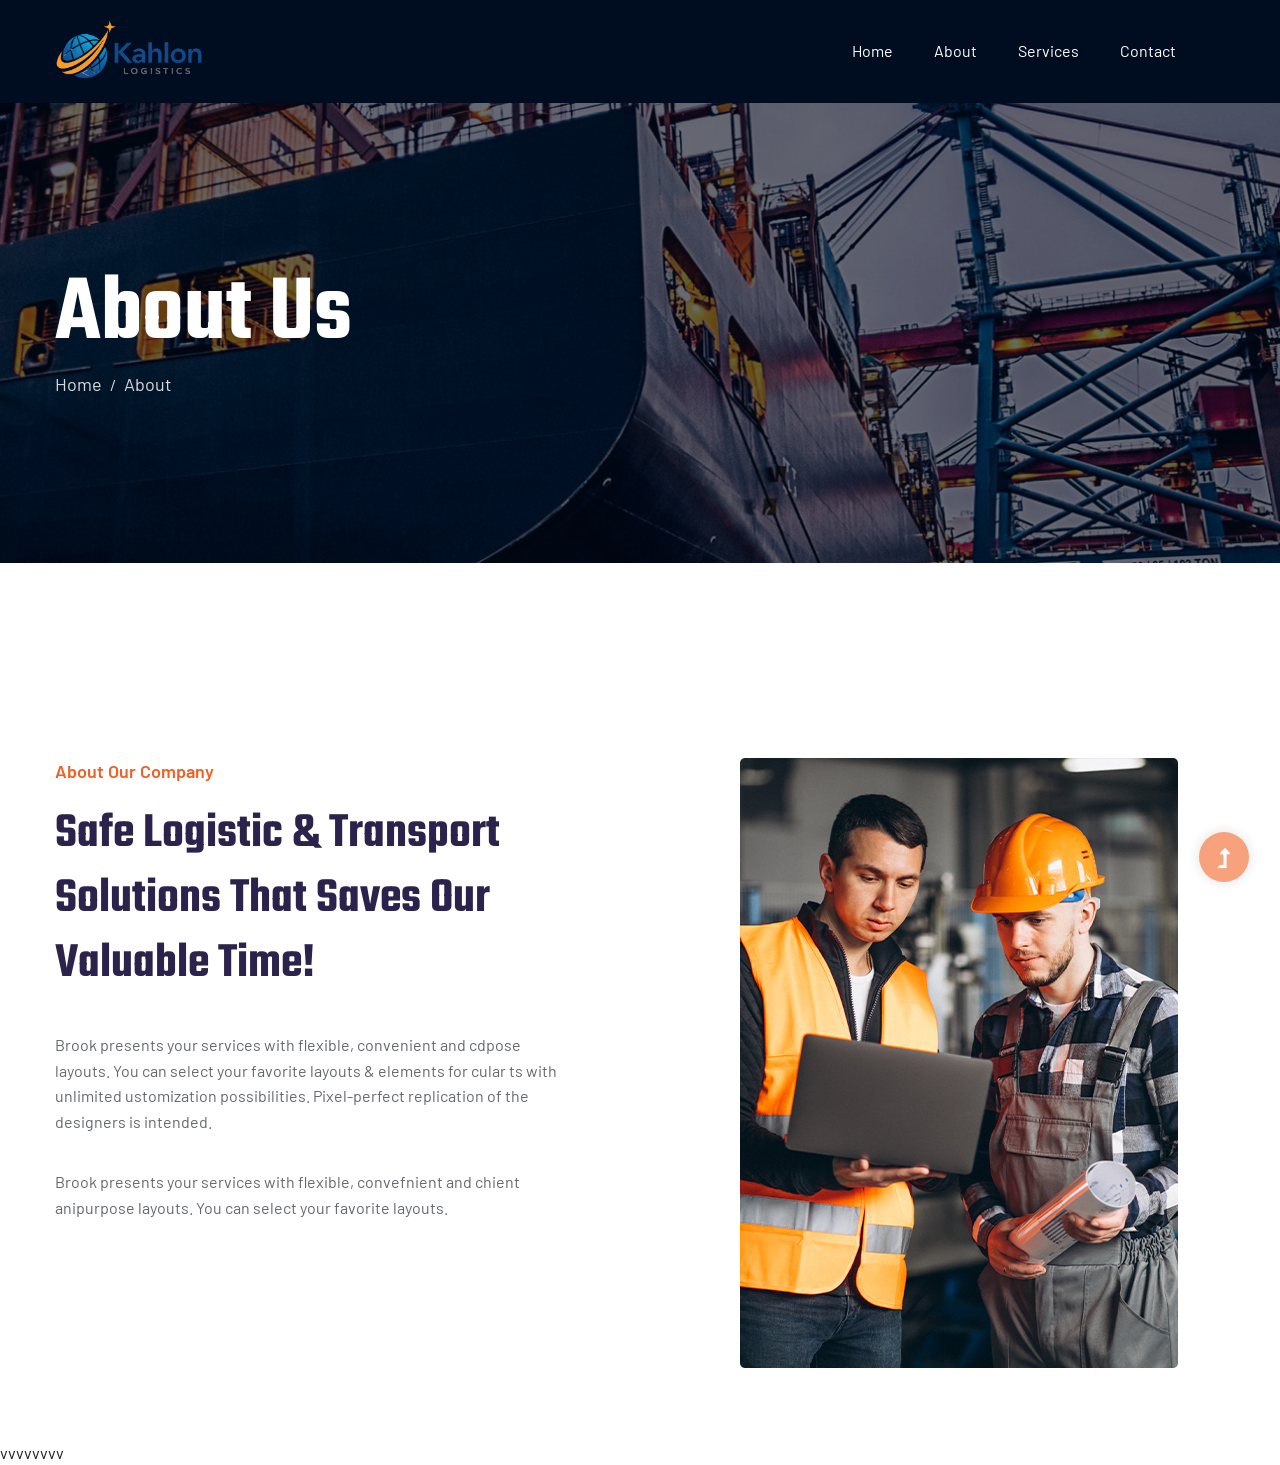
==== commit 240fd9df: "Update about.html" ====
--- a/about.html
+++ b/about.html
@@ -113,7 +113,7 @@
                             </div>
                             <p>Brook presents your services with flexible, convenient and cdpose layouts. You can select your favorite layouts & elements for cular ts with unlimited ustomization possibilities. Pixel-perfect replication of the designers is intended.</p>
                             <p>Brook presents your services with flexible, convefnient and chient anipurpose layouts. You can select your favorite layouts.</p>
-                            <a href="about.html" class="btn">More About Us</a>
+                           
                         </div>
                     </div>
                     <div class="col-lg-6 col-md-12">
@@ -131,443 +131,9 @@
             </div>
         </div>
         <!-- About Area End -->
-        <!--? contact-form start -->
-        <section class="contact-form-area section-bg  pt-115 pb-120 fix" data-background="assets/img/gallery/section_bg02.jpg">
-            <div class="container">
-                <div class="row justify-content-end">
-                    <!-- Contact wrapper -->
-                    <div class="col-xl-8 col-lg-9">
-                        <div class="contact-form-wrapper">
-                            <!-- From tittle -->
-                            <div class="row">
-                               <div class="col-lg-12">
-                                    <!-- Section Tittle -->
-                                    <div class="section-tittle mb-50">
-                                        <span>Get a Qote For Free</span>
-                                        <h2>Request a Free Quote</h2>
-                                        <p>Brook presents your services with flexible, convenient and cdpose layouts. You can select your favorite layouts & elements for.</p>
-                                    </div>
-                               </div>
-                            </div>
-                            <!-- form -->
-                            <form action="#" class="contact-form">
-                                <div class="row ">
-                                    <div class="col-lg-6 col-md-6">
-                                        <div class="input-form">
-                                            <input type="text" placeholder="Name">
-                                        </div>
-                                    </div>
-                                    <div class="col-lg-6 col-md-6">
-                                        <div class="input-form">
-                                            <input type="text" placeholder="Email">
-                                        </div>
-                                    </div>
-                                    <div class="col-lg-12">
-                                        <div class="input-form">
-                                            <input type="text" placeholder="Contact Number">
-                                        </div>
-                                    </div>
-                                    <div class="col-lg-6">
-                                        <div class="select-items">
-                                            <select name="select" id="select1">
-                                                <option value="">Freight Type</option>
-                                                <option value="">Catagories One</option>
-                                                <option value="">Catagories Two</option>
-                                                <option value="">Catagories Three</option>
-                                                <option value="">Catagories Four</option>
-                                            </select>
-                                        </div>
-                                    </div>
-                                    <div class="col-lg-6 col-md-6">
-                                        <div class="input-form">
-                                            <input type="text" placeholder="City of Departure">
-                                        </div>
-                                    </div>
-                                    <div class="col-lg-6 col-md-6 col-sm-6">
-                                        <div class="input-form">
-                                            <input type="text" placeholder="Incoterms">
-                                        </div>
-                                    </div>
-                                    <div class="col-lg-6 col-md-6 col-sm-6">
-                                        <div class="input-form">
-                                            <input type="text" placeholder="Weight">
-                                        </div>
-                                    </div>
-                                    <!-- Height Width length -->
-                                    <div class="col-lg-4 col-md-6 col-sm-6">
-                                        <div class="input-form">
-                                            <input type="text" placeholder="Height">
-                                        </div>
-                                    </div>
-                                    <div class="col-lg-4 col-md-6 col-sm-6">
-                                        <div class="input-form">
-                                            <input type="text" placeholder="Width">
-                                        </div>
-                                    </div>
-                                    <div class="col-lg-4 col-md-6 col-sm-6">
-                                        <div class="input-form">
-                                            <input type="text" placeholder="length">
-                                        </div>
-                                    </div>
-                                    <!-- Radio Button -->
-                                    <div class="col-lg-12">
-                                        <div class="radio-wrapper mb-30 mt-15">
-                                            <label>Extra services:</label>
-                                            <div class="select-radio">
-                                                <div class="radio">
-                                                    <input id="radio-1" name="radio" type="radio" checked="">
-                                                    <label for="radio-1" class="radio-label">Freight</label>
-                                                </div>
-                                                <div class="radio">
-                                                    <input id="radio-2" name="radio" type="radio">
-                                                    <label for="radio-2" class="radio-label">Express Delivery</label>
-                                                </div>
-                                                <div class="radio">
-                                                    <input id="radio-4" name="radio" type="radio">
-                                                    <label for="radio-4" class="radio-label">Insurance</label>
-                                                </div>
-                                                <div class="radio">
-                                                    <input id="radio-5" name="radio" type="radio">
-                                                    <label for="radio-5" class="radio-label">Packaging</label>
-                                                </div>
-                                            </div>
-                                        </div> 
-                                    </div>
-                                    <!-- Button -->
-                                    <div class="col-lg-12">
-                                        <button name="submit" class="submit-btn">Request a Quote</button>
-                                    </div>
-                                </div>
-                            </form>	
-                        </div>
-                    </div>
-                </div>
-            </div>
-        </section>
-        <!-- contact-form end -->
-        <!--Team Ara Start -->
-        <div class="team-area section-padding30">
-            <div class="container">
-                <div class="row justify-content-center">
-                    <div class="cl-xl-7 col-lg-8 col-md-10">
-                        <!-- Section Tittle -->
-                        <div class="section-tittle text-center mb-70">
-                            <span>Our Team Mambers</span>
-                            <h2>What We Can Do For You</h2>
-                        </div> 
-                    </div>
-                </div>
-                <div class="row">
-                    <div class="col-lg-4 col-md-4 col-sm-6">
-                        <div class="single-team mb-30 text-center">
-                            <div class="team-img">
-                                <img src="assets/img/gallery/team1.png" alt="">
-                                <div class="team-caption">
-                                    <h3><a href="#">Mancherwan Kolin</a></h3>
-                                    <p>Health agent</p>
-                                    <!-- Blog Social -->
-                                    <div class="team-social">
-                                        <ul>
-                                            <li><a href="#"><i class="fab fa-facebook-f"></i></a></li>
-                                            <li><a href="#"><i class="fab fa-twitter"></i></a></li>
-                                            <li><a href="#"><i class="fas fa-globe"></i></a></li>
-                                            <li><a href="#"><i class="fab fa-instagram"></i></a></li>
-                                        </ul>
-                                    </div>
-                                </div>
-                             </div>
-                        </div>
-                    </div>
-                    <div class="col-lg-4 col-md-4 col-sm-6">
-                        <div class="single-team mb-30 text-center">
-                            <div class="team-img">
-                                <img src="assets/img/gallery/team2.png" alt="">
-                                <div class="team-caption">
-                                    <h3><a href="#">Mancherwan Kolin</a></h3>
-                                    <p>Health agent</p>
-                                    <!-- Blog Social -->
-                                    <div class="team-social">
-                                        <ul>
-                                            <li><a href="#"><i class="fab fa-facebook-f"></i></a></li>
-                                            <li><a href="#"><i class="fab fa-twitter"></i></a></li>
-                                            <li><a href="#"><i class="fas fa-globe"></i></a></li>
-                                            <li><a href="#"><i class="fab fa-instagram"></i></a></li>
-                                        </ul>
-                                    </div>
-                                </div>
-                             </div>
-                        </div>
-                    </div>
-                    <div class="col-lg-4 col-md-4 col-sm-6">
-                        <div class="single-team mb-30 text-center">
-                            <div class="team-img">
-                                <img src="assets/img/gallery/team3.png" alt="">
-                                <div class="team-caption">
-                                    <h3><a href="#">Mancherwan Kolin</a></h3>
-                                    <p>Health agent</p>
-                                    <!-- Blog Social -->
-                                    <div class="team-social">
-                                        <ul>
-                                            <li><a href="#"><i class="fab fa-facebook-f"></i></a></li>
-                                            <li><a href="#"><i class="fab fa-twitter"></i></a></li>
-                                            <li><a href="#"><i class="fas fa-globe"></i></a></li>
-                                            <li><a href="#"><i class="fab fa-instagram"></i></a></li>
-                                        </ul>
-                                    </div>
-                                </div>
-                             </div>
-                        </div>
-                    </div>
-                </div>
-            </div>
-        </div>
-        <!-- Team Ara End -->
-        <!--? Testimonial Start -->
-        <div class="testimonial-area testimonial-padding section-bg" data-background="assets/img/gallery/section_bg04.jpg">
-            <div class="container">
-                <div class="row justify-content-between">
-                    <div class="col-xl-7 col-lg-7">
-                        <!-- Section Tittle -->
-                        <div class="section-tittle section-tittle2 mb-25">
-                            <span>Clients Testimonials</span>
-                            <h2>What Our Clients Say!</h2>
-                        </div> 
-                        <div class="h1-testimonial-active mb-70">
-                            <!-- Single Testimonial -->
-                            <div class="single-testimonial ">
-                                <!-- Testimonial Content -->
-                                <div class="testimonial-caption ">
-                                    <div class="testimonial-top-cap">
-                                        <p>Srem ipsum adolor dfsit amet, consectetur adipiscing elit, sed dox beiusmod tempor incci didunt ut labore et dolore magna aliqua. Quis cipsucm suspendisse ultrices gravida. Risus commodo vivercra maecenas accumsan lac.</p>
-                                    </div>
-                                    <!-- founder -->
-                                    <div class="testimonial-founder d-flex align-items-center">
-                                        <div class="founder-img">
-                                            <img src="assets/img/gallery/Homepage_testi.png" alt="">
-                                        </div>
-                                        <div class="founder-text">
-                                            <span>Jhaon smith</span>
-                                            <p>Creative designer</p>
-                                        </div>
-                                    </div>
-                                </div>
-                            </div>
-                            <!-- Single Testimonial -->
-                            <div class="single-testimonial ">
-                                <!-- Testimonial Content -->
-                                <div class="testimonial-caption ">
-                                    <div class="testimonial-top-cap">
-                                        <p>Srem ipsum adolor dfsit amet, consectetur adipiscing elit, sed dox beiusmod tempor incci didunt ut labore et dolore magna aliqua. Quis cipsucm suspendisse ultrices gravida. Risus commodo vivercra maecenas accumsan lac.</p>
-                                    </div>
-                                    <!-- founder -->
-                                    <div class="testimonial-founder d-flex align-items-center">
-                                        <div class="founder-img">
-                                            <img src="assets/img/gallery/Homepage_testi.png" alt="">
-                                        </div>
-                                        <div class="founder-text">
-                                            <span>Jhaon smith</span>
-                                            <p>Creative designer</p>
-                                        </div>
-                                    </div>
-                                </div>
-                            </div>
-                        </div>
-                    </div>
-                    <!-- Form Start -->
-                    <div class="col-xl-4 col-lg-5 col-md-8">
-                        <div class="testimonial-form text-center">
-                            <h3>Always listening, always understanding.</h3>
-                            <input type="text" placeholder="Incoterms">
-                            <button name="submit" class="submit-btn">Request a Quote</button>
-                        </div>
-                    </div>
-                    <!-- Form End -->
-                </div>
-            </div>
-        </div>
-        <!-- Testimonial End -->
-         <!--? Blog Area Start -->
-         <div class="home-blog-area section-padding30">
-            <div class="container">
-                <!-- Section Tittle -->
-                <div class="row">
-                    <div class="col-lg-12">
-                        <div class="section-tittle text-center mb-70">
-                            <span>Our Recent news</span>
-                            <h2>Tourist Blog</h2>
-                        </div>
-                    </div>
-                </div>
-                <div class="row">
-                    <div class="col-lg-4 col-md-6">
-                        <div class="home-blog-single mb-30">
-                            <div class="blog-img-cap">
-                                <div class="blog-img">
-                                    <img src="assets/img/gallery/blog01.png" alt="">
-                                </div>
-                            </div>
-                            <div class="blog-caption">
-                                <div class="blog-date text-center">
-                                    <span>27</span>
-                                    <p>SEP</p>
-                                </div>
-                                <div class="blog-cap">
-                                    <ul>
-                                        <li><a href="#"><i class="ti-user"></i> Jessica Temphers</a></li>
-                                        <li><a href="#"><i class="ti-comment-alt"></i> 12</a></li>
-                                    </ul>
-                                    <h3><a href="blog_details.html">Here’s what you should know before.</a></h3>
-                                </div>
-                            </div>
-                        </div>
-                    </div>
-                    <div class="col-lg-4 col-md-6">
-                        <div class="home-blog-single mb-30">
-                            <div class="blog-img-cap">
-                                <div class="blog-img">
-                                    <img src="assets/img/gallery/blog1.png" alt="">
-                                </div>
-                            </div>
-                            <div class="blog-caption">
-                                <div class="blog-date text-center">
-                                    <span>27</span>
-                                    <p>SEP</p>
-                                </div>
-                                <div class="blog-cap">
-                                    <ul>
-                                        <li><a href="#"><i class="ti-user"></i> Jessica Temphers</a></li>
-                                        <li><a href="#"><i class="ti-comment-alt"></i> 12</a></li>
-                                    </ul>
-                                     <h3><a href="blog_details.html">Here’s what you should know before.</a></h3>
-                                </div>
-                            </div>
-                        </div>
-                    </div>
-                    <div class="col-lg-4 col-md-6">
-                        <div class="home-blog-single mb-30">
-                            <div class="blog-img-cap">
-                                <div class="blog-img">
-                                    <img src="assets/img/gallery/blog02.png" alt="">
-                                </div>
-                            </div>
-                            <div class="blog-caption">
-                                <div class="blog-date text-center">
-                                    <span>27</span>
-                                    <p>SEP</p>
-                                </div>
-                                <div class="blog-cap">
-                                    <ul>
-                                        <li><a href="#"><i class="ti-user"></i> Jessica Temphers</a></li>
-                                        <li><a href="#"><i class="ti-comment-alt"></i> 12</a></li>
-                                    </ul>
-                                     <h3><a href="blog_details.html">Here’s what you should know before.</a></h3>
-                                </div>
-                            </div>
-                        </div>
-                    </div>
-                </div>
-            </div>
-        </div>
-        <!-- Blog Area End -->
+        
     </main>
-    <footer>
-        <!--? Footer Start-->
-        <div class="footer-area footer-bg">
-           <div class="container">
-                <div class="footer-top footer-padding">
-                    <!-- footer Heading -->
-                    <div class="footer-heading">
-                        <div class="row justify-content-between">
-                            <div class="col-xl-6 col-lg-8 col-md-8">
-                                <div class="wantToWork-caption wantToWork-caption2">
-                                    <h2>We Understand The Importance Approaching Each Work!</h2>
-                                </div>
-                            </div>
-                            <div class="col-xl-3 col-lg-4">
-                                <span class="contact-number f-right">+ 1 212-683-9756</span>
-                            </div>
-                        </div>
-                    </div>
-                    <!-- Footer Menu -->
-                    <div class="row d-flex justify-content-between">
-                        <div class="col-xl-2 col-lg-2 col-md-4 col-sm-6">
-                            <div class="single-footer-caption mb-50">
-                                <div class="footer-tittle">
-                                    <h4>COMPANY</h4>
-                                    <ul>
-                                        <li><a href="#">About Us</a></li>
-                                        <li><a href="#">Company</a></li>
-                                        <li><a href="#"> Press & Blog</a></li>
-                                        <li><a href="#"> Privacy Policy</a></li>
-                                    </ul>
-                                </div>
-                            </div>
-                        </div>
-                        <div class="col-xl-3 col-lg-3 col-md-4 col-sm-6">
-                            <div class="single-footer-caption mb-50">
-                                <div class="footer-tittle">
-                                    <h4>Open hour</h4>
-                                    <ul>
-                                        <li><a href="#">Monday 11am-7pm</a></li>
-                                        <li><a href="#"> Tuesday-Friday 11am-8pm</a></li>
-                                        <li><a href="#"> Saturday 10am-6pm</a></li>
-                                        <li><a href="#"> Sunday 11am-6pm</a></li>
-                                    </ul>
-                                </div>
-                            </div>
-                        </div>
-                        <div class="col-xl-2 col-lg-3 col-md-4 col-sm-6">
-                            <div class="single-footer-caption mb-50">
-                                <div class="footer-tittle">
-                                    <h4>RESOURCES</h4>
-                                    <ul>
-                                        <li><a href="#">Home Insurance</a></li>
-                                        <li><a href="#">Travel Insurance</a></li>
-                                        <li><a href="#"> Car Insurance</a></li>
-                                        <li><a href="#"> Business Insurance</a></li>
-                                        <li><a href="#"> Heal Insurance</a></li>
-                                    </ul>
-                                </div>
-                            </div>
-                        </div>
-                        <div class="col-xl-3 col-lg-4 col-md-5 col-sm-6">
-                            <div class="single-footer-caption mb-50">
-                                <!-- logo -->
-                                <div class="footer-logo">
-                                    <a href="index.html"><img src="assets/img/logo/logo2_footer.png" alt=""></a>
-                                </div>
-                                <div class="footer-tittle">
-                                    <div class="footer-pera">
-                                        <p class="info1">GThe trade war currently ensuing between te US anfd several natxions around thdhe globe, most fiercely with.</p>
-                                    </div>
-                                </div>
-                                <!-- Footer Social -->
-                                <div class="footer-social ">
-                                    <a href="https://www.facebook.com/sai4ull"><i class="fab fa-facebook-f"></i></a>
-                                    <a href=""><i class="fab fa-twitter"></i></a>
-                                    <a href="#"><i class="fas fa-globe"></i></a>
-                                    <a href="#"><i class="fab fa-instagram"></i></a>
-                                </div>
-                            </div>
-                        </div>
-                    </div>
-                </div>
-                <!-- Footer Bottom -->
-                <div class="footer-bottom">
-                    <div class="row d-flex align-items-center">
-                        <div class="col-lg-12">
-                            <div class="footer-copy-right text-center">
-                                <p><!-- Link back to Colorlib can't be removed. Template is licensed under CC BY 3.0. -->
-  Copyright &copy;<script>document.write(new Date().getFullYear());</script> All rights reserved | This template is made with <i class="fa fa-heart" aria-hidden="true"></i> by <a href="https://colorlib.com" target="_blank">Colorlib</a>
-  <!-- Link back to Colorlib can't be removed. Template is licensed under CC BY 3.0. --></p>
-                            </div>
-                        </div>
-                    </div>
-                </div>
-           </div>
-        </div>
-        <!-- Footer End-->
-    </footer>
+    vvvvvvvv
     <!-- Scroll Up -->
     <div id="back-top" >
         <a title="Go to Top" href="#"> <i class="fas fa-level-up-alt"></i></a>
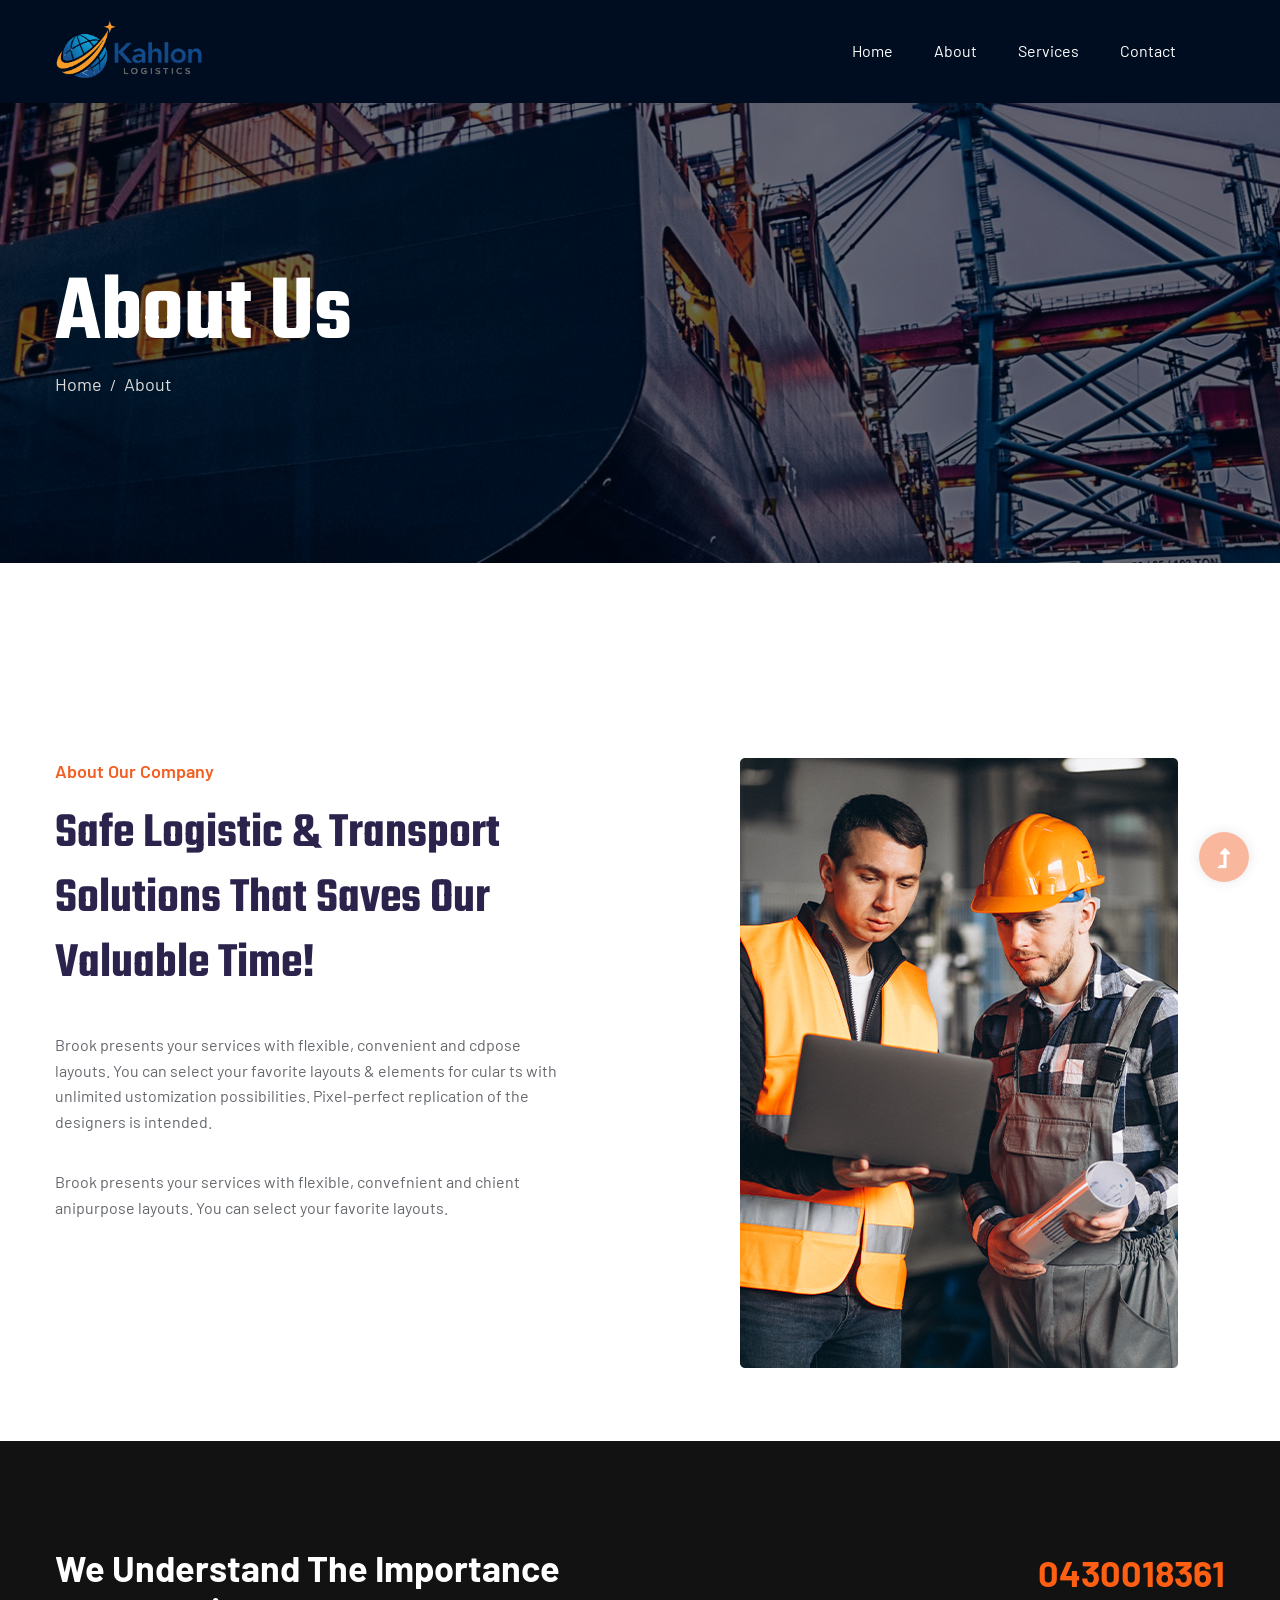
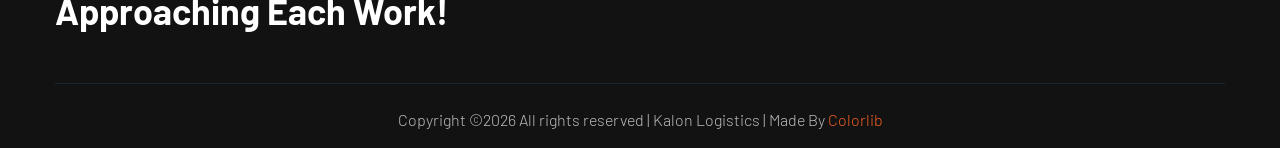
==== commit a3ddb672: "Update about.html" ====
--- a/about.html
+++ b/about.html
@@ -133,7 +133,41 @@
         <!-- About Area End -->
         
     </main>
-    vvvvvvvv
+    <footer>
+    <!--? Footer Start-->
+    <div class="footer-area footer-bg">
+        <div class="container">
+            <div class="footer-top footer-padding">
+                <!-- footer Heading -->
+                <div class="footer-heading">
+                    <div class="row justify-content-between">
+                        <div class="col-xl-6 col-lg-8 col-md-8">
+                            <div class="wantToWork-caption wantToWork-caption2">
+                                <h2>We Understand The Importance Approaching Each Work!</h2>
+                            </div>
+                        </div>
+                        <div class="col-xl-3 col-lg-4">
+                            <span class="contact-number f-right">0430018361</span>
+                        </div>
+                    </div>
+                </div>
+                
+            <!-- Footer Bottom -->
+            <div class="footer-bottom">
+                <div class="row d-flex align-items-center">
+                    <div class="col-lg-12">
+                        <div class="footer-copy-right text-center">
+                            <p><!-- Link back to Colorlib can't be removed. Template is licensed under CC BY 3.0. -->
+  Copyright &copy;<script>document.write(new Date().getFullYear());</script> All rights reserved | Kalon Logistics | Made By <a href="https://colorlib.com" target="_blank">Colorlib</a>
+  <!-- Link back to Colorlib can't be removed. Template is licensed under CC BY 3.0. --></p>
+                        </div>
+                    </div>
+                </div>
+            </div>
+        </div>
+    </div>
+    <!-- Footer End-->
+</footer>
     <!-- Scroll Up -->
     <div id="back-top" >
         <a title="Go to Top" href="#"> <i class="fas fa-level-up-alt"></i></a>
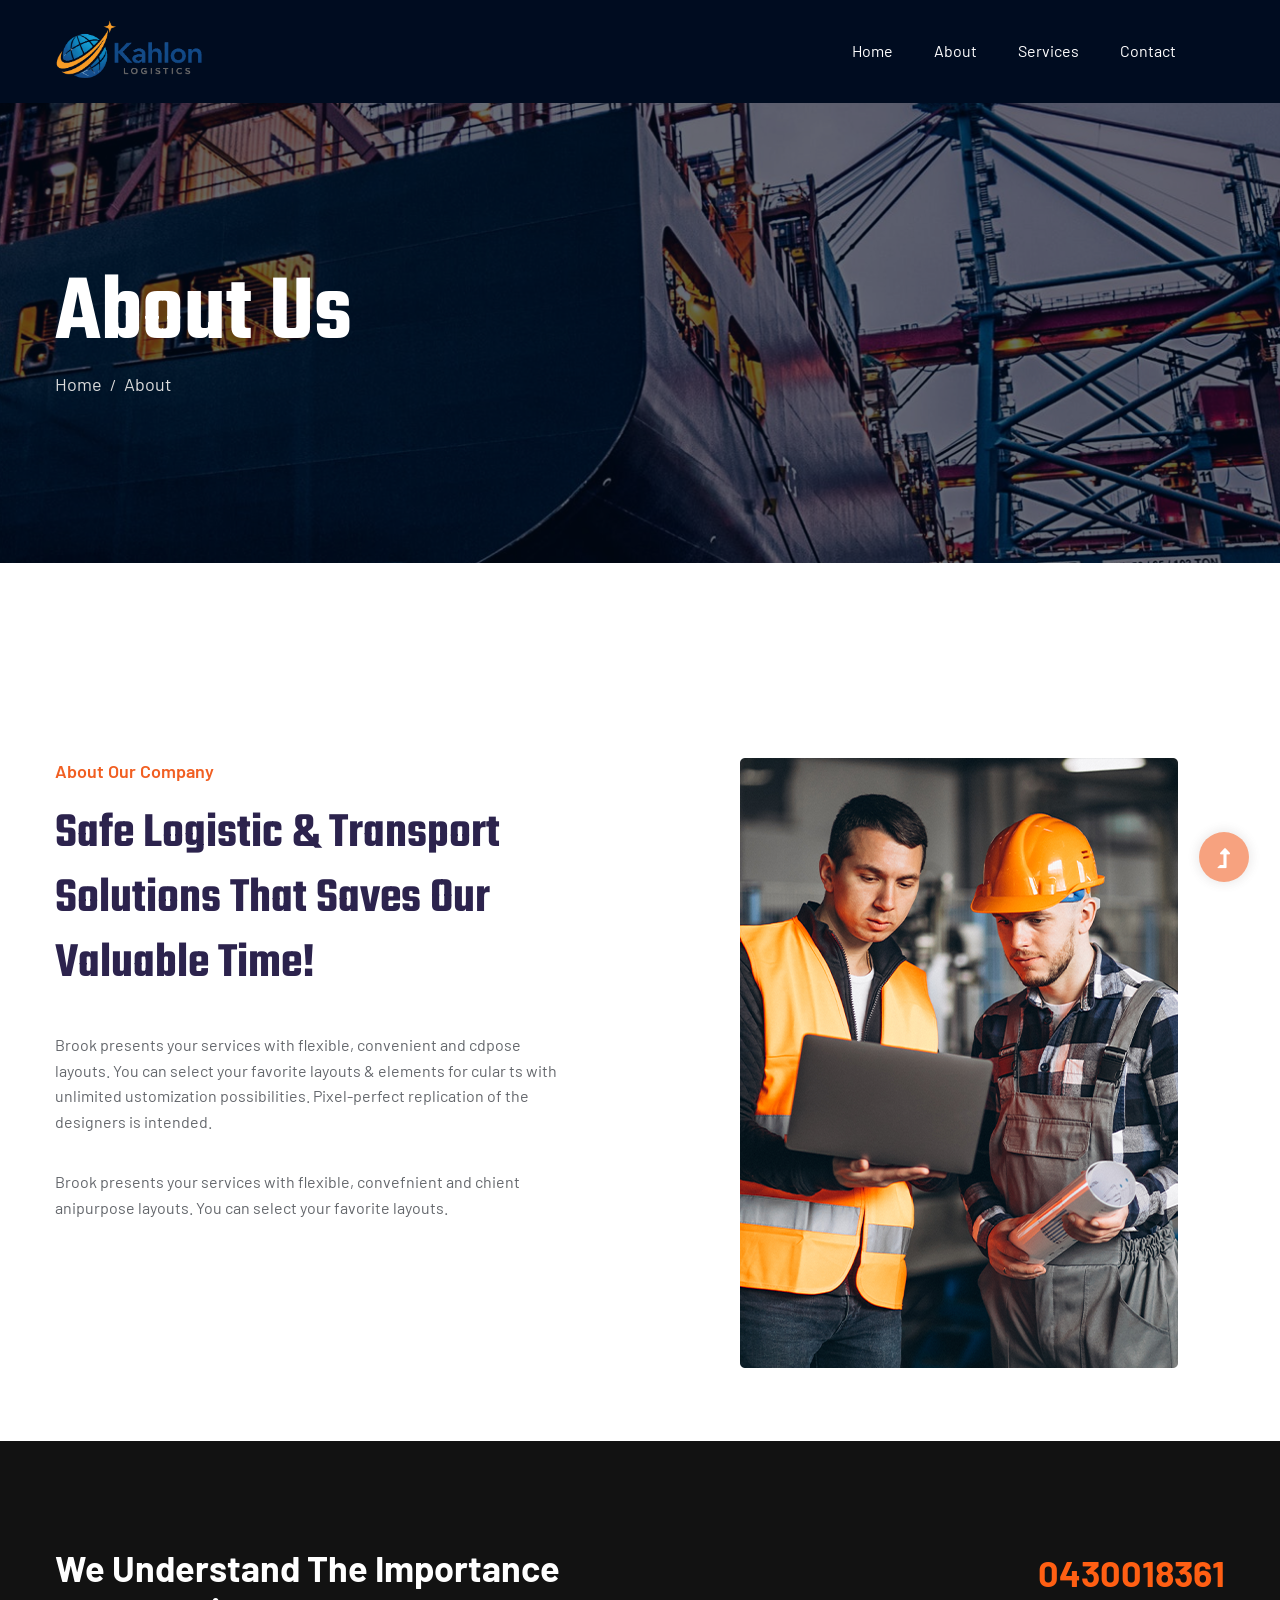
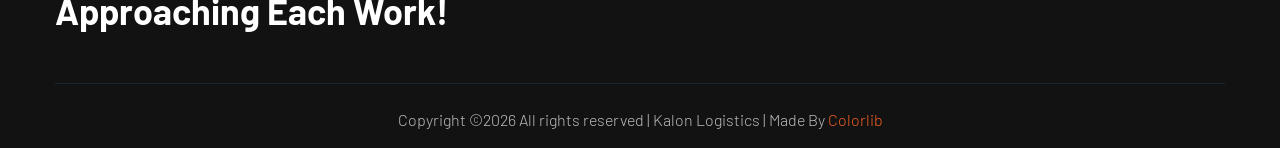
==== commit 08adf505: "Update about.html" ====
--- a/about.html
+++ b/about.html
@@ -3,7 +3,7 @@
     <head>
         <meta charset="utf-8">
         <meta http-equiv="x-ua-compatible" content="ie=edge">
-        <title>About Us - Kahlon Logistics </title>
+        <title>About Us</title>
         <meta name="description" content="">
         <meta name="viewport" content="width=device-width, initial-scale=1">
         <link rel="manifest" href="site.webmanifest">
@@ -64,7 +64,7 @@
                                             </ul>
                                         </nav>
                                     </div>
-                                   
+                                    
                                 </div>
                             </div> 
                             <!-- Mobile Menu -->
@@ -113,7 +113,7 @@
                             </div>
                             <p>Brook presents your services with flexible, convenient and cdpose layouts. You can select your favorite layouts & elements for cular ts with unlimited ustomization possibilities. Pixel-perfect replication of the designers is intended.</p>
                             <p>Brook presents your services with flexible, convefnient and chient anipurpose layouts. You can select your favorite layouts.</p>
-                           
+                            
                         </div>
                     </div>
                     <div class="col-lg-6 col-md-12">
@@ -132,6 +132,9 @@
         </div>
         <!-- About Area End -->
         
+        
+        
+         
     </main>
     <footer>
     <!--? Footer Start-->
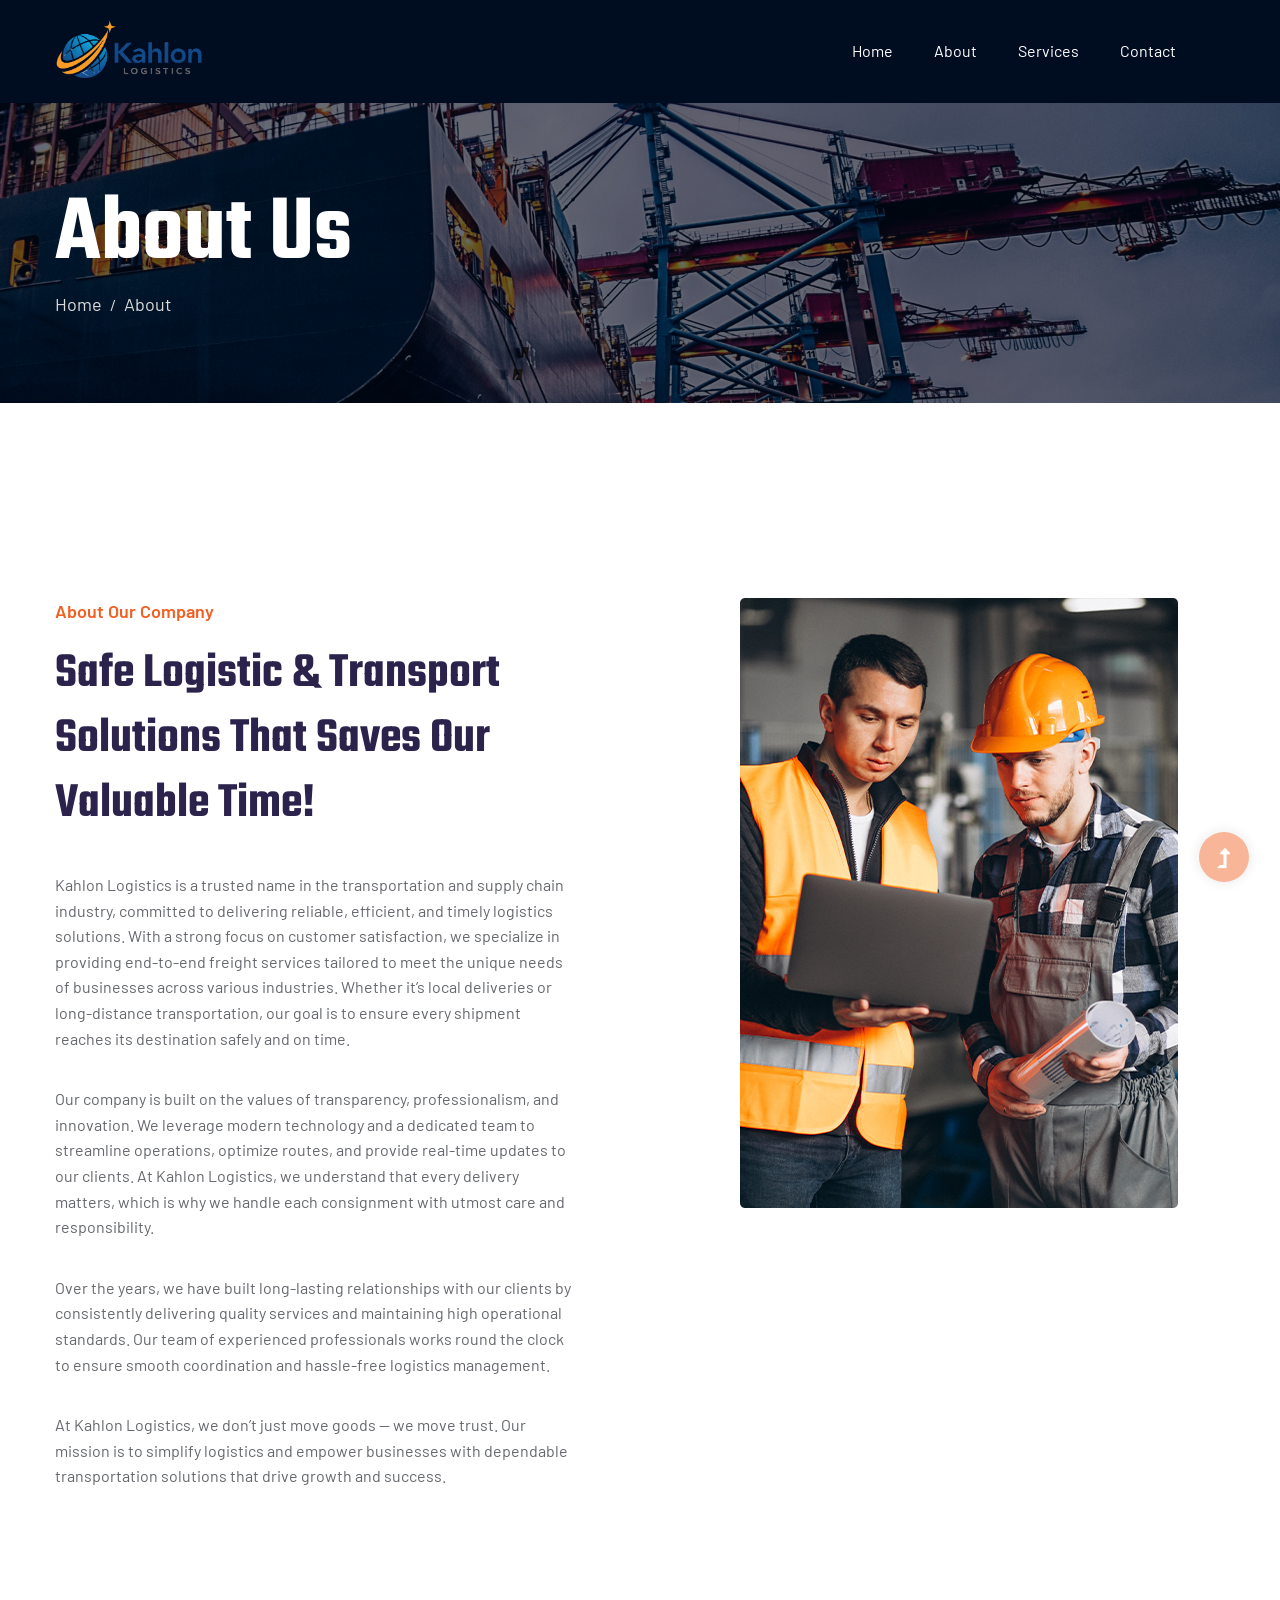
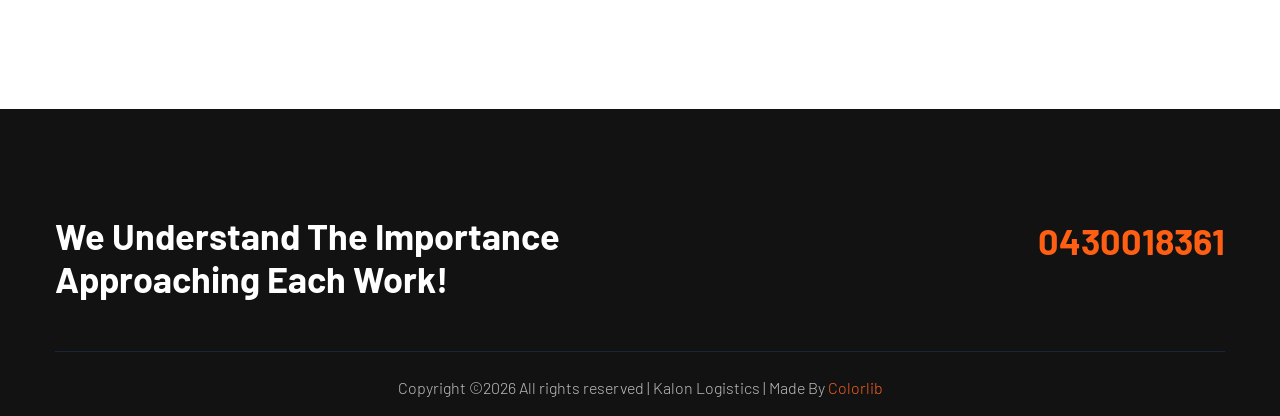
==== commit 2797434b: "Update about.html" ====
--- a/about.html
+++ b/about.html
@@ -111,9 +111,10 @@
                                 <span>About Our Company</span>
                                 <h2>Safe Logistic & Transport  Solutions That Saves our Valuable Time!</h2>
                             </div>
-                            <p>Brook presents your services with flexible, convenient and cdpose layouts. You can select your favorite layouts & elements for cular ts with unlimited ustomization possibilities. Pixel-perfect replication of the designers is intended.</p>
-                            <p>Brook presents your services with flexible, convefnient and chient anipurpose layouts. You can select your favorite layouts.</p>
-                            
+                            <p>Kahlon Logistics is a trusted name in the transportation and supply chain industry, committed to delivering reliable, efficient, and timely logistics solutions. With a strong focus on customer satisfaction, we specialize in providing end-to-end freight services tailored to meet the unique needs of businesses across various industries. Whether it’s local deliveries or long-distance transportation, our goal is to ensure every shipment reaches its destination safely and on time.</p>
+<p>Our company is built on the values of transparency, professionalism, and innovation. We leverage modern technology and a dedicated team to streamline operations, optimize routes, and provide real-time updates to our clients. At Kahlon Logistics, we understand that every delivery matters, which is why we handle each consignment with utmost care and responsibility.</p>
+<p>Over the years, we have built long-lasting relationships with our clients by consistently delivering quality services and maintaining high operational standards. Our team of experienced professionals works round the clock to ensure smooth coordination and hassle-free logistics management.</p>
+<p>At Kahlon Logistics, we don’t just move goods — we move trust. Our mission is to simplify logistics and empower businesses with dependable transportation solutions that drive growth and success.</p>
                         </div>
                     </div>
                     <div class="col-lg-6 col-md-12">
--- a/assets/css/style.css
+++ b/assets/css/style.css
@@ -1 +1 @@
-@import url("https://fonts.googleapis.com/css?family=Barlow:300,400,500,600,700,800|Teko:300,400,500,600,700&display=swap");.white-bg{background:#ffffff}.gray-bg{background:#f5f5f5}.gray-bg{background:#f7f7fd}.white-bg{background:#fff}.black-bg{background:#16161a}.theme-bg{background:#f15f22}.brand-bg{background:#f1f4fa}.testimonial-bg{background:#f9fafc}.white-color{color:#fff}.black-color{color:#16161a}.theme-color{color:#f15f22}.boxed-btn{background:#fff;color:#f15f22 !important;display:inline-block;padding:18px 44px;font-family:"Teko",sans-serif;font-size:14px;font-weight:400;border:0;border:1px solid #f15f22;letter-spacing:3px;text-align:center;color:#f15f22;text-transform:uppercase;cursor:pointer}.boxed-btn:hover{background:#f15f22;color:#fff !important;border:1px solid #f15f22}.boxed-btn:focus{outline:none}.boxed-btn.large-width{width:220px}[data-overlay]{position:relative;background-size:cover;background-repeat:no-repeat;background-position:center center}[data-overlay]::before{position:absolute;left:0;top:0;right:0;bottom:0;content:""}[data-opacity="1"]::before{opacity:0.1}[data-opacity="2"]::before{opacity:0.2}[data-opacity="3"]::before{opacity:0.3}[data-opacity="4"]::before{opacity:0.4}[data-opacity="5"]::before{opacity:0.5}[data-opacity="6"]::before{opacity:0.6}[data-opacity="7"]::before{opacity:0.7}[data-opacity="8"]::before{opacity:0.8}[data-opacity="9"]::before{opacity:0.9}body{font-family:"Barlow",sans-serif;font-weight:normal;font-style:normal}h1,h2,h3,h4,h5,h6{font-family:"Teko",sans-serif;color:#2c234d;margin-top:0px;font-style:normal;font-weight:500;text-transform:normal}p{font-family:"Barlow",sans-serif;color:#10285d;font-size:16px;line-height:30px;margin-bottom:15px;font-weight:normal}.bg-img-1{background-image:url(../img/slider/slider-img-1.jpg)}.bg-img-2{background-image:url(../img/background-img/bg-img-2.jpg)}.cta-bg-1{background-image:url(../img/background-img/bg-img-3.jpg)}.img{max-width:100%;-webkit-transition:all .3s ease-out 0s;-moz-transition:all .3s ease-out 0s;-ms-transition:all .3s ease-out 0s;-o-transition:all .3s ease-out 0s;transition:all .3s ease-out 0s}.f-left{float:left}.f-right{float:right}.fix{overflow:hidden}.clear{clear:both}a,.button{-webkit-transition:all .3s ease-out 0s;-moz-transition:all .3s ease-out 0s;-ms-transition:all .3s ease-out 0s;-o-transition:all .3s ease-out 0s;transition:all .3s ease-out 0s}a:focus,.button:focus{text-decoration:none;outline:none}a{color:#635c5c}a:hover{color:#fff}a:focus,a:hover,.portfolio-cat a:hover,.footer -menu li a:hover{text-decoration:none}a,button{color:#fff;outline:medium none}button:focus,input:focus,input:focus,textarea,textarea:focus{outline:0}.uppercase{text-transform:uppercase}input:focus::-moz-placeholder{opacity:0;-webkit-transition:.4s;-o-transition:.4s;transition:.4s}.capitalize{text-transform:capitalize}h1 a,h2 a,h3 a,h4 a,h5 a,h6 a{color:inherit}ul{margin:0px;padding:0px}li{list-style:none}hr{border-bottom:1px solid #eceff8;border-top:0 none;margin:30px 0;padding:0}.theme-overlay{position:relative}.theme-overlay::before{background:#1696e7 none repeat scroll 0 0;content:"";height:100%;left:0;opacity:0.6;position:absolute;top:0;width:100%}.overlay{position:relative;z-index:0}.overlay::before{position:absolute;content:"";top:0;left:0;width:100%;height:100%;z-index:-1}.overlay2{position:relative;z-index:0}.overlay2::before{position:absolute;content:"";background-color:#2E2200;top:0;left:0;width:100%;height:100%;z-index:-1;opacity:0.5}.section-padding{padding-top:120px;padding-bottom:120px}.separator{border-top:1px solid #f2f2f2}.mb-90{margin-bottom:90px}@media (max-width: 767px){.mb-90{margin-bottom:30px}}@media (min-width: 768px) and (max-width: 991px){.mb-90{margin-bottom:45px}}.owl-carousel .owl-nav div{background:rgba(255,255,255,0.8) none repeat scroll 0 0;height:40px;left:20px;line-height:40px;font-size:22px;color:#646464;opacity:1;visibility:visible;position:absolute;text-align:center;top:50%;transform:translateY(-50%);transition:all 0.3s ease 0s;width:40px}.owl-carousel .owl-nav div.owl-next{left:auto;right:-30px}.owl-carousel .owl-nav div.owl-next i{position:relative;right:0;top:1px}.owl-carousel .owl-nav div.owl-prev i{position:relative;right:1px;top:0px}.owl-carousel:hover .owl-nav div{opacity:1;visibility:visible}.owl-carousel:hover .owl-nav div:hover{color:#fff;background:#ff3500}.btn{background:#ff5f13;padding:27px 44px;text-transform:uppercase;font-family:"Barlow",sans-serif;color:#fff;cursor:pointer;display:inline-block;font-size:14px;border-radius:5px;-moz-user-select:none;font-weight:400;letter-spacing:1px;line-height:0;margin-bottom:0;margin:10px;cursor:pointer;transition:color 0.4s linear;position:relative;z-index:1;border:0;overflow:hidden;margin:0}.btn::before{content:"";position:absolute;left:0;top:0;width:101%;height:101%;background:#e0581e;z-index:1;border-radius:5px;transition:transform 0.5s;transition-timing-function:ease;transform-origin:0 0;transition-timing-function:cubic-bezier(0.5, 1.6, 0.4, 0.7);transform:scaleX(0);border-radius:0}.btn:hover::before{transform:scaleX(1);color:#fff !important;z-index:-1}.btn.focus,.btn:focus{outline:0;box-shadow:none}.header-btn{padding:25px 35px}.submit-btn{width:100%;background:#ff5f13;padding:19px 44px;color:#fff;cursor:pointer;text-transform:uppercase;font-family:"Barlow",sans-serif;font-size:14px;border-radius:5px;border:0}.hero-btn{padding:30px 38px}hero-btn{padding:30px 38px}@media (max-width: 575px){.btn.btn-black.f-right{float:left;margin-top:20px}}@media only screen and (min-width: 576px) and (max-width: 767px){.btn.btn-black.f-right{float:left;margin-top:20px}}.submit-btn2{background:#ec5b53;width:100%;height:60px;padding:10px 20px;border:0;color:#fff;text-transform:capitalize;cursor:pointer;font-size:16px;border-radius:0px}.border-btn{border:1px solid #e3c6c6;color:#464d65;background:none;border-radius:5px;text-transform:capitalize;padding:25px 57px;-moz-user-select:none;cursor:pointer;display:inline-block;font-size:14px;font-weight:500;letter-spacing:1px;margin-bottom:0;position:relative;transition:color 0.4s linear;position:relative;overflow:hidden;margin:0}@media (max-width: 575px){.border-btn{display:none}}.border-btn::before{border:1px solid transparent;content:"";position:absolute;left:0;top:0;width:101%;height:101%;background:#f15f22;z-index:-1;transition:transform 0.5s;transition-timing-function:ease;transform-origin:0 0;transition-timing-function:cubic-bezier(0.5, 1.6, 0.4, 0.7);transform:scaleY(0);border-radius:0}.border-btn:hover::before{transform:scaleY(1);border:1px solid transparent}.breadcrumb>.active{color:#888}#scrollUp,#back-top{background:#f15f22;height:50px;width:50px;right:31px;bottom:18px;position:fixed;z-index:10;color:#fff;font-size:20px;text-align:center;border-radius:50%;line-height:48px;border:2px solid transparent;box-shadow:0 0 10px 3px rgba(108,98,98,0.2)}@media (max-width: 575px){#scrollUp,#back-top{right:16px}}#scrollUp a i,#back-top a i{display:block;line-height:50px}#scrollUp:hover{color:#fff}.sticky-bar{left:0;margin:auto;position:fixed;top:0;width:100%;-webkit-box-shadow:0 10px 15px rgba(25,25,25,0.1);box-shadow:0 10px 15px rgba(25,25,25,0.1);z-index:9999;-webkit-animation:300ms ease-in-out 0s normal none 1 running fadeInDown;animation:300ms ease-in-out 0s normal none 1 running fadeInDown;-webkit-box-shadow:0 10px 15px rgba(25,25,25,0.1);background:#fff}.mt-5{margin-top:5px}.mt-10{margin-top:10px}.mt-15{margin-top:15px}.mt-20{margin-top:20px}.mt-25{margin-top:25px}.mt-30{margin-top:30px}.mt-35{margin-top:35px}.mt-40{margin-top:40px}.mt-45{margin-top:45px}.mt-50{margin-top:50px}.mt-55{margin-top:55px}.mt-60{margin-top:60px}.mt-65{margin-top:65px}.mt-70{margin-top:70px}.mt-75{margin-top:75px}.mt-80{margin-top:80px}.mt-85{margin-top:85px}.mt-90{margin-top:90px}.mt-95{margin-top:95px}.mt-100{margin-top:100px}.mt-105{margin-top:105px}.mt-110{margin-top:110px}.mt-115{margin-top:115px}.mt-120{margin-top:120px}.mt-125{margin-top:125px}.mt-130{margin-top:130px}.mt-135{margin-top:135px}.mt-140{margin-top:140px}.mt-145{margin-top:145px}.mt-150{margin-top:150px}.mt-155{margin-top:155px}.mt-160{margin-top:160px}.mt-165{margin-top:165px}.mt-170{margin-top:170px}.mt-175{margin-top:175px}.mt-180{margin-top:180px}.mt-185{margin-top:185px}.mt-190{margin-top:190px}.mt-195{margin-top:195px}.mt-200{margin-top:200px}.mb-5{margin-bottom:5px}.mb-10{margin-bottom:10px}.mb-15{margin-bottom:15px}.mb-20{margin-bottom:20px}.mb-25{margin-bottom:25px}.mb-30{margin-bottom:30px}.mb-35{margin-bottom:35px}.mb-40{margin-bottom:40px}.mb-45{margin-bottom:45px}.mb-50{margin-bottom:50px}.mb-55{margin-bottom:55px}.mb-60{margin-bottom:60px}.mb-65{margin-bottom:65px}.mb-70{margin-bottom:70px}.mb-75{margin-bottom:75px}.mb-80{margin-bottom:80px}.mb-85{margin-bottom:85px}.mb-90{margin-bottom:90px}.mb-95{margin-bottom:95px}.mb-100{margin-bottom:100px}.mb-105{margin-bottom:105px}.mb-110{margin-bottom:110px}.mb-115{margin-bottom:115px}.mb-120{margin-bottom:120px}.mb-125{margin-bottom:125px}.mb-130{margin-bottom:130px}.mb-135{margin-bottom:135px}.mb-140{margin-bottom:140px}.mb-145{margin-bottom:145px}.mb-150{margin-bottom:150px}.mb-155{margin-bottom:155px}.mb-160{margin-bottom:160px}.mb-165{margin-bottom:165px}.mb-170{margin-bottom:170px}.mb-175{margin-bottom:175px}.mb-180{margin-bottom:180px}.mb-185{margin-bottom:185px}.mb-190{margin-bottom:190px}.mb-195{margin-bottom:195px}.mb-200{margin-bottom:200px}.ml-5{margin-left:5px}.ml-10{margin-left:10px}.ml-15{margin-left:15px}.ml-20{margin-left:20px}.ml-25{margin-left:25px}.ml-30{margin-left:30px}.ml-35{margin-left:35px}.ml-40{margin-left:40px}.ml-45{margin-left:45px}.ml-50{margin-left:50px}.ml-55{margin-left:55px}.ml-60{margin-left:60px}.ml-65{margin-left:65px}.ml-70{margin-left:70px}.ml-75{margin-left:75px}.ml-80{margin-left:80px}.ml-85{margin-left:85px}.ml-90{margin-left:90px}.ml-95{margin-left:95px}.ml-100{margin-left:100px}.ml-105{margin-left:105px}.ml-110{margin-left:110px}.ml-115{margin-left:115px}.ml-120{margin-left:120px}.ml-125{margin-left:125px}.ml-130{margin-left:130px}.ml-135{margin-left:135px}.ml-140{margin-left:140px}.ml-145{margin-left:145px}.ml-150{margin-left:150px}.ml-155{margin-left:155px}.ml-160{margin-left:160px}.ml-165{margin-left:165px}.ml-170{margin-left:170px}.ml-175{margin-left:175px}.ml-180{margin-left:180px}.ml-185{margin-left:185px}.ml-190{margin-left:190px}.ml-195{margin-left:195px}.ml-200{margin-left:200px}.mr-5{margin-right:5px}.mr-10{margin-right:10px}.mr-15{margin-right:15px}.mr-20{margin-right:20px}.mr-25{margin-right:25px}.mr-30{margin-right:30px}.mr-35{margin-right:35px}.mr-40{margin-right:40px}.mr-45{margin-right:45px}.mr-50{margin-right:50px}.mr-55{margin-right:55px}.mr-60{margin-right:60px}.mr-65{margin-right:65px}.mr-70{margin-right:70px}.mr-75{margin-right:75px}.mr-80{margin-right:80px}.mr-85{margin-right:85px}.mr-90{margin-right:90px}.mr-95{margin-right:95px}.mr-100{margin-right:100px}.mr-105{margin-right:105px}.mr-110{margin-right:110px}.mr-115{margin-right:115px}.mr-120{margin-right:120px}.mr-125{margin-right:125px}.mr-130{margin-right:130px}.mr-135{margin-right:135px}.mr-140{margin-right:140px}.mr-145{margin-right:145px}.mr-150{margin-right:150px}.mr-155{margin-right:155px}.mr-160{margin-right:160px}.mr-165{margin-right:165px}.mr-170{margin-right:170px}.mr-175{margin-right:175px}.mr-180{margin-right:180px}.mr-185{margin-right:185px}.mr-190{margin-right:190px}.mr-195{margin-right:195px}.mr-200{margin-right:200px}.pt-5{padding-top:5px}.pt-10{padding-top:10px}.pt-15{padding-top:15px}.pt-20{padding-top:20px}.pt-25{padding-top:25px}.pt-30{padding-top:30px}.pt-35{padding-top:35px}.pt-40{padding-top:40px}.pt-45{padding-top:45px}.pt-50{padding-top:50px}.pt-55{padding-top:55px}.pt-60{padding-top:60px}.pt-65{padding-top:65px}.pt-70{padding-top:70px}.pt-75{padding-top:75px}.pt-80{padding-top:80px}.pt-85{padding-top:85px}.pt-90{padding-top:90px}.pt-95{padding-top:95px}.pt-100{padding-top:100px}.pt-105{padding-top:105px}.pt-110{padding-top:110px}.pt-115{padding-top:115px}.pt-120{padding-top:120px}.pt-125{padding-top:125px}.pt-130{padding-top:130px}.pt-135{padding-top:135px}.pt-140{padding-top:140px}.pt-145{padding-top:145px}.pt-150{padding-top:150px}.pt-155{padding-top:155px}.pt-160{padding-top:160px}.pt-165{padding-top:165px}.pt-170{padding-top:170px}.pt-175{padding-top:175px}.pt-180{padding-top:180px}.pt-185{padding-top:185px}.pt-190{padding-top:190px}.pt-195{padding-top:195px}.pt-200{padding-top:200px}.pt-260{padding-top:260px}.pb-5{padding-bottom:5px}.pb-10{padding-bottom:10px}.pb-15{padding-bottom:15px}.pb-20{padding-bottom:20px}.pb-25{padding-bottom:25px}.pb-30{padding-bottom:30px}.pb-35{padding-bottom:35px}.pb-40{padding-bottom:40px}.pb-45{padding-bottom:45px}.pb-50{padding-bottom:50px}.pb-55{padding-bottom:55px}.pb-60{padding-bottom:60px}.pb-65{padding-bottom:65px}.pb-70{padding-bottom:70px}.pb-75{padding-bottom:75px}.pb-80{padding-bottom:80px}.pb-85{padding-bottom:85px}.pb-90{padding-bottom:90px}.pb-95{padding-bottom:95px}.pb-100{padding-bottom:100px}.pb-105{padding-bottom:105px}.pb-110{padding-bottom:110px}.pb-115{padding-bottom:115px}.pb-120{padding-bottom:120px}.pb-125{padding-bottom:125px}.pb-130{padding-bottom:130px}.pb-135{padding-bottom:135px}.pb-140{padding-bottom:140px}.pb-145{padding-bottom:145px}.pb-150{padding-bottom:150px}.pb-155{padding-bottom:155px}.pb-160{padding-bottom:160px}.pb-165{padding-bottom:165px}.pb-170{padding-bottom:170px}.pb-175{padding-bottom:175px}.pb-180{padding-bottom:180px}.pb-185{padding-bottom:185px}.pb-190{padding-bottom:190px}.pb-195{padding-bottom:195px}.pb-200{padding-bottom:200px}.pl-5{padding-left:5px}.pl-10{padding-left:10px}.pl-15{padding-left:15px}.pl-20{padding-left:20px}.pl-25{padding-left:25px}.pl-30{padding-left:30px}.pl-35{padding-left:35px}.pl-40{padding-left:40px}.pl-45{padding-left:45px}.pl-50{padding-left:50px}.pl-55{padding-left:55px}.pl-60{padding-left:60px}.pl-65{padding-left:65px}.pl-70{padding-left:70px}.pl-75{padding-left:75px}.pl-80{padding-left:80px}.pl-85{padding-left:85px}.pl-90{padding-left:90px}.pl-95{padding-left:95px}.pl-100{padding-left:100px}.pl-105{padding-left:105px}.pl-110{padding-left:110px}.pl-115{padding-left:115px}.pl-120{padding-left:120px}.pl-125{padding-left:125px}.pl-130{padding-left:130px}.pl-135{padding-left:135px}.pl-140{padding-left:140px}.pl-145{padding-left:145px}.pl-150{padding-left:150px}.pl-155{padding-left:155px}.pl-160{padding-left:160px}.pl-165{padding-left:165px}.pl-170{padding-left:170px}.pl-175{padding-left:175px}.pl-180{padding-left:180px}.pl-185{padding-left:185px}.pl-190{padding-left:190px}.pl-195{padding-left:195px}.pl-200{padding-left:200px}.pr-5{padding-right:5px}.pr-10{padding-right:10px}.pr-15{padding-right:15px}.pr-20{padding-right:20px}.pr-25{padding-right:25px}.pr-30{padding-right:30px}.pr-35{padding-right:35px}.pr-40{padding-right:40px}.pr-45{padding-right:45px}.pr-50{padding-right:50px}.pr-55{padding-right:55px}.pr-60{padding-right:60px}.pr-65{padding-right:65px}.pr-70{padding-right:70px}.pr-75{padding-right:75px}.pr-80{padding-right:80px}.pr-85{padding-right:85px}.pr-90{padding-right:90px}.pr-95{padding-right:95px}.pr-100{padding-right:100px}.pr-105{padding-right:105px}.pr-110{padding-right:110px}.pr-115{padding-right:115px}.pr-120{padding-right:120px}.pr-125{padding-right:125px}.pr-130{padding-right:130px}.pr-135{padding-right:135px}.pr-140{padding-right:140px}.pr-145{padding-right:145px}.pr-150{padding-right:150px}.pr-155{padding-right:155px}.pr-160{padding-right:160px}.pr-165{padding-right:165px}.pr-170{padding-right:170px}.pr-175{padding-right:175px}.pr-180{padding-right:180px}.pr-185{padding-right:185px}.pr-190{padding-right:190px}.pr-195{padding-right:195px}.pr-200{padding-right:200px}.bounce-animate{animation-name:float-bob;animation-duration:2s;animation-iteration-count:infinite;-moz-animation-name:float-bob;-moz-animation-duration:2s;-moz-animation-iteration-count:infinite;-moz-animation-timing-function:linear;-ms-animation-name:float-bob;-ms-animation-duration:2s;-ms-animation-iteration-count:infinite;-ms-animation-timing-function:linear;-o-animation-name:float-bob;-o-animation-duration:2s;-o-animation-iteration-count:infinite;-o-animation-timing-function:linear}@-webkit-keyframes float-bob{0%{-webkit-transform:translateY(-20px);transform:translateY(-20px)}50%{-webkit-transform:translateY(-10px);transform:translateY(-10px)}100%{-webkit-transform:translateY(-20px);transform:translateY(-20px)}}.heartbeat{animation:heartbeat 1s infinite alternate}@-webkit-keyframes heartbeat{to{-webkit-transform:scale(1.03);transform:scale(1.03)}}.rotateme{-webkit-animation-name:rotateme;animation-name:rotateme;-webkit-animation-duration:30s;animation-duration:30s;-webkit-animation-iteration-count:infinite;animation-iteration-count:infinite;-webkit-animation-timing-function:linear;animation-timing-function:linear}@keyframes rotateme{from{-webkit-transform:rotate(0deg);transform:rotate(0deg)}to{-webkit-transform:rotate(360deg);transform:rotate(360deg)}}@-webkit-keyframes rotateme{from{-webkit-transform:rotate(0deg)}to{-webkit-transform:rotate(360deg)}}.preloader{background-color:#f7f7f7;width:100%;height:100%;position:fixed;top:0;left:0;right:0;bottom:0;z-index:999999;-webkit-transition:.6s;-o-transition:.6s;transition:.6s;margin:0 auto}.preloader .preloader-circle{width:100px;height:100px;position:relative;border-style:solid;border-width:1px;border-top-color:#f15f22;border-bottom-color:transparent;border-left-color:transparent;border-right-color:transparent;z-index:10;border-radius:50%;-webkit-box-shadow:0 1px 5px 0 rgba(35,181,185,0.15);box-shadow:0 1px 5px 0 rgba(35,181,185,0.15);background-color:#fff;-webkit-animation:zoom 2000ms infinite ease;animation:zoom 2000ms infinite ease;-webkit-transition:.6s;-o-transition:.6s;transition:.6s}.preloader .preloader-circle2{border-top-color:#0078ff}.preloader .preloader-img{position:absolute;top:50%;z-index:200;left:0;right:0;margin:0 auto;text-align:center;display:inline-block;-webkit-transform:translateY(-50%);-ms-transform:translateY(-50%);transform:translateY(-50%);padding-top:6px;-webkit-transition:.6s;-o-transition:.6s;transition:.6s}.preloader .preloader-img img{max-width:55px}.preloader .pere-text strong{font-weight:800;color:#dca73a;text-transform:uppercase}@-webkit-keyframes zoom{0%{-webkit-transform:rotate(0deg);transform:rotate(0deg);-webkit-transition:.6s;-o-transition:.6s;transition:.6s}100%{-webkit-transform:rotate(360deg);transform:rotate(360deg);-webkit-transition:.6s;-o-transition:.6s;transition:.6s}}@keyframes zoom{0%{-webkit-transform:rotate(0deg);transform:rotate(0deg);-webkit-transition:.6s;-o-transition:.6s;transition:.6s}100%{-webkit-transform:rotate(360deg);transform:rotate(360deg);-webkit-transition:.6s;-o-transition:.6s;transition:.6s}}.section-padding2{padding-top:200px;padding-bottom:200px}@media only screen and (min-width: 1200px) and (max-width: 1600px){.section-padding2{padding-top:200px;padding-bottom:200px}}@media only screen and (min-width: 992px) and (max-width: 1199px){.section-padding2{padding-top:200px;padding-bottom:200px}}@media only screen and (min-width: 768px) and (max-width: 991px){.section-padding2{padding-top:100px;padding-bottom:100px}}@media only screen and (min-width: 576px) and (max-width: 767px){.section-padding2{padding-top:70px;padding-bottom:70px}}@media (max-width: 575px){.section-padding2{padding-top:70px;padding-bottom:70px}}.pb-bottom{padding-bottom:200px}@media only screen and (min-width: 992px) and (max-width: 1199px){.pb-bottom{padding-bottom:200px}}@media only screen and (min-width: 768px) and (max-width: 991px){.pb-bottom{padding-bottom:50px}}@media only screen and (min-width: 576px) and (max-width: 767px){.pb-bottom{padding-bottom:10px}}@media (max-width: 575px){.pb-bottom{padding-bottom:10px}}.pb-top{padding-top:200px}@media only screen and (min-width: 768px) and (max-width: 991px){.pb-top{padding-top:70px}}@media only screen and (min-width: 576px) and (max-width: 767px){.pb-top{padding-top:70px}}@media (max-width: 575px){.pb-top{padding-top:70px}}.testimonial-padding{padding-top:190px;padding-bottom:170px}@media only screen and (min-width: 992px) and (max-width: 1199px){.testimonial-padding{padding-top:190px;padding-bottom:170px}}@media only screen and (min-width: 768px) and (max-width: 991px){.testimonial-padding{padding-top:70px;padding-bottom:60px}}@media only screen and (min-width: 576px) and (max-width: 767px){.testimonial-padding{padding-top:60px;padding-bottom:40px}}@media (max-width: 575px){.testimonial-padding{padding-top:60px;padding-bottom:40px}}.w-padding2{padding-top:130px;padding-bottom:125px}@media only screen and (min-width: 992px) and (max-width: 1199px){.w-padding2{padding-top:130px;padding-bottom:125px}}@media only screen and (min-width: 768px) and (max-width: 991px){.w-padding2{padding-top:100px;padding-bottom:100px}}@media only screen and (min-width: 576px) and (max-width: 767px){.w-padding2{padding-top:70px;padding-bottom:70px}}@media (max-width: 575px){.w-padding2{padding-top:70px;padding-bottom:70px}}.section-padding30{padding-top:195px;padding-bottom:170px}@media only screen and (min-width: 1200px) and (max-width: 1600px){.section-padding30{padding-top:195px;padding-bottom:170px}}@media only screen and (min-width: 992px) and (max-width: 1199px){.section-padding30{padding-top:150px;padding-bottom:110px}}@media only screen and (min-width: 768px) and (max-width: 991px){.section-padding30{padding-top:100px;padding-bottom:70px}}@media only screen and (min-width: 576px) and (max-width: 767px){.section-padding30{padding-top:65px;padding-bottom:30px}}@media (max-width: 575px){.section-padding30{padding-top:65px;padding-bottom:30px}}.padding-bottom{padding-bottom:190px}@media only screen and (min-width: 992px) and (max-width: 1199px){.padding-bottom{padding-bottom:100px}}@media only screen and (min-width: 768px) and (max-width: 991px){.padding-bottom{padding-bottom:70px}}@media only screen and (min-width: 576px) and (max-width: 767px){.padding-bottom{padding-bottom:70px}}@media (max-width: 575px){.padding-bottom{padding-bottom:70px}}.services-padding{padding-top:145px;padding-bottom:170px}@media only screen and (min-width: 992px) and (max-width: 1199px){.services-padding{padding-top:145px;padding-bottom:170px}}@media only screen and (min-width: 768px) and (max-width: 991px){.services-padding{padding-top:100px;padding-bottom:70px}}@media only screen and (min-width: 576px) and (max-width: 767px){.services-padding{padding-top:65px;padding-bottom:70px}}@media (max-width: 575px){.services-padding{padding-top:65px;padding-bottom:70px}}.section-paddingt30{padding-top:195px;padding-bottom:90px}@media only screen and (min-width: 992px) and (max-width: 1199px){.section-paddingt30{padding-top:150px;padding-bottom:90px}}@media only screen and (min-width: 768px) and (max-width: 991px){.section-paddingt30{padding-top:100px;padding-bottom:40px}}@media only screen and (min-width: 576px) and (max-width: 767px){.section-paddingt30{padding-top:65px;padding-bottom:10px}}@media (max-width: 575px){.section-paddingt30{padding-top:65px;padding-bottom:10px}}.section-padding3{padding-top:150px;padding-bottom:0}@media only screen and (min-width: 992px) and (max-width: 1199px){.section-padding3{padding-top:150px;padding-bottom:0}}@media only screen and (min-width: 768px) and (max-width: 991px){.section-padding3{padding-top:60px;padding-bottom:0}}@media only screen and (min-width: 576px) and (max-width: 767px){.section-padding3{padding-top:60px;padding-bottom:0}}@media (max-width: 575px){.section-padding3{padding-top:60px;padding-bottom:0}}.footer-padding{padding-top:105px;}@media only screen and (min-width: 992px) and (max-width: 1199px){.footer-padding{padding-top:105px;}}@media only screen and (min-width: 768px) and (max-width: 991px){.footer-padding{padding-top:100px;}}@media only screen and (min-width: 576px) and (max-width: 767px){.footer-padding{padding-top:80px;padding-bottom:0px}}@media (max-width: 575px){.footer-padding{padding-top:80px;padding-bottom:0px}}@media (max-width: 575px){.section-tittle{margin-bottom:50px}}@media only screen and (min-width: 576px) and (max-width: 767px){.section-tittle{margin-bottom:50px}}.section-tittle span{font-size:18px;display:block;color:#f15f22;font-weight:600;text-transform:capitalize;margin-bottom:17px}.section-tittle h2{font-size:50px;display:block;font-weight:600;text-transform:capitalize;line-height:1.3}@media only screen and (min-width: 992px) and (max-width: 1199px){.section-tittle h2{font-size:42px}}@media only screen and (min-width: 576px) and (max-width: 767px){.section-tittle h2{font-size:31px}}@media (max-width: 575px){.section-tittle h2{font-size:30px;line-height:1.6}}.section-tittle p{color:#717b9b}.section-tittle2 h2{color:#fff}.section-tittle2 p{color:#fff}.section-bg{background-size:cover;background-repeat:no-repeat;background-position:center center}.white-bg{background:#ffffff}.gray-bg{background:#f5f5f5}.gray-bg{background:#f7f7fd}.white-bg{background:#fff}.black-bg{background:#16161a}.theme-bg{background:#f15f22}.brand-bg{background:#f1f4fa}.testimonial-bg{background:#f9fafc}.white-color{color:#fff}.black-color{color:#16161a}.theme-color{color:#f15f22}@media only screen and (min-width: 768px) and (max-width: 991px){.header-area .header-bottom{padding:15px 0px}}@media only screen and (min-width: 576px) and (max-width: 767px){.header-area .header-bottom{padding:15px 0px}}@media (max-width: 575px){.header-area .header-bottom{padding:15px 0px}}.header-area{background:#000c20}@media only screen and (min-width: 768px) and (max-width: 991px){.header-area{box-shadow:0 10px 15px rgba(25,25,25,0.1)}}@media only screen and (min-width: 576px) and (max-width: 767px){.header-area{box-shadow:0 10px 15px rgba(25,25,25,0.1)}}@media (max-width: 575px){.header-area{box-shadow:0 10px 15px rgba(25,25,25,0.1)}}.header-area .header-top{border-bottom:1px solid #2d2d2d;padding:9px 0px}.header-area .header-top .header-info-left ul li{color:#7b8693;display:inline-block;margin-right:70px;font-size:14px}.header-area .header-top .header-info-left ul li:last-child{margin-right:0px}.header-area .header-top .header-info-left ul li i{margin-right:8px}.header-area .header-top .header-info-right .header-social li{display:inline-block}.header-area .header-top .header-info-right .header-social li a{color:#7b8693;font-size:14px;padding-left:25px}.header-area .header-top .header-info-right .header-social li a:hover{color:#f15f22}.main-header{position:relative;z-index:3}@media only screen and (min-width: 1200px) and (max-width: 1600px){.main-header .main-menu{margin-right:30px}}.main-header .main-menu ul li{display:inline-block;position:relative;z-index:1}.main-header .main-menu ul li a{color:#fff;font-weight:400;padding:39px 19px;display:block;font-size:16px;-webkit-transition:all .3s ease-out 0s;-moz-transition:all .3s ease-out 0s;-ms-transition:all .3s ease-out 0s;-o-transition:all .3s ease-out 0s;transition:all .3s ease-out 0s;text-transform:capitalize}@media only screen and (min-width: 992px) and (max-width: 1199px){.main-header .main-menu ul li a{padding:39px 14px}}.main-header .main-menu ul li:hover>a{color:#f15f22}.main-header .main-menu ul ul.submenu{position:absolute;width:170px;background:rgba(0,12,32,0.8);left:0;top:90%;visibility:hidden;opacity:0;box-shadow:0 0 10px 3px rgba(0,0,0,0.05);padding:17px 0;border-top:5px solid #f15f22;-webkit-transition:all .3s ease-out 0s;-moz-transition:all .3s ease-out 0s;-ms-transition:all .3s ease-out 0s;-o-transition:all .3s ease-out 0s;transition:all .3s ease-out 0s}.main-header .main-menu ul ul.submenu>li{margin-left:7px;display:block}.main-header .main-menu ul ul.submenu>li>a{padding:6px 10px !important;font-size:16px;color:#fdfdfd}.main-header .main-menu ul ul.submenu>li>a:hover{color:#f15f22;background:none;padding-left:13px !important}.main-header ul>li:hover>ul.submenu{visibility:visible;opacity:1;top:100%}.header-transparent{position:absolute;top:0;right:0;left:0;z-index:9}.header-area .header-top .header-info-right .header-social a i{-webkit-transition:all .4s ease-out 0s;-moz-transition:all .4s ease-out 0s;-ms-transition:all .4s ease-out 0s;-o-transition:all .4s ease-out 0s;transition:all .4s ease-out 0s;transform:rotateY(0deg);-webkit-transform:rotateY(0deg);-moz-transform:rotateY(0deg);-ms-transform:rotateY(0deg);-o-transform:rotateY(0deg)}.header-area .header-top .header-info-right .header-social a:hover i{transform:rotateY(180deg);-webkit-transform:rotateY(180deg);-moz-transform:rotateY(180deg);-ms-transform:rotateY(180deg);-o-transform:rotateY(180deg)}.header-sticky.sticky-bar{background:#000}.header-sticky.sticky-bar.sticky .main-menu ul li a{padding:20px 20px !important}@media only screen and (min-width: 768px) and (max-width: 991px){.header-sticky.sticky-bar.sticky{padding:15px 0px}}@media only screen and (min-width: 576px) and (max-width: 767px){.header-sticky.sticky-bar.sticky{padding:15px 0px}}@media (max-width: 575px){.header-sticky.sticky-bar.sticky{padding:15px 0px}}.mobile_menu{position:absolute;right:0px;width:100%;z-index:99}.mobile_menu .slicknav_menu{background:transparent;margin-top:0px !important}.mobile_menu .slicknav_menu .slicknav_btn{top:-34px}.mobile_menu .slicknav_menu .slicknav_btn .slicknav_icon-bar{background-color:#f15f22 !important}.mobile_menu .slicknav_menu .slicknav_nav{margin-top:9px !important;box-shadow:0 0 10px 3px rgba(141,140,140,0.5)}.mobile_menu .slicknav_menu .slicknav_nav a:hover{background:transparent;color:#f15f22}.mobile_menu .slicknav_menu .slicknav_nav a{font-size:15px;padding:7px 10px}.mobile_menu .slicknav_menu .slicknav_nav .slicknav_item a{padding:0 !important}.slider-height{background-image:url(../img/hero/h1_hero.jpg);min-height:600px;background-repeat:no-repeat;background-position:center center;background-size:cover}@media only screen and (min-width: 992px) and (max-width: 1199px){.slider-height{min-height:700px}}@media only screen and (min-width: 768px) and (max-width: 991px){.slider-height{min-height:500px}}@media only screen and (min-width: 576px) and (max-width: 767px){.slider-height{min-height:500px}}@media (max-width: 575px){.slider-height{min-height:500px}}.slider-height2{background-image:url(../img/hero/hero2.jpg);min-height:460px;background-repeat:no-repeat;background-size:cover}@media only screen and (min-width: 768px) and (max-width: 991px){.slider-height2{min-height:350px}}@media only screen and (min-width: 576px) and (max-width: 767px){.slider-height2{min-height:260px}}@media (max-width: 575px){.slider-height2{min-height:260px}}@media only screen and (min-width: 576px) and (max-width: 767px){.slider-area .hero__caption{padding-top:50px}}@media (max-width: 575px){.slider-area .hero__caption{padding-top:50px}}.slider-area .hero__caption h1{font-size:95px;font-weight:600;margin-bottom:14px;color:#fff;line-height:95px;text-transform:capitalize;margin-bottom:40px}@media only screen and (min-width: 992px) and (max-width: 1199px){.slider-area .hero__caption h1{font-size:60px;line-height:1.2}}@media only screen and (min-width: 768px) and (max-width: 991px){.slider-area .hero__caption h1{font-size:50px;line-height:1.2}}@media only screen and (min-width: 576px) and (max-width: 767px){.slider-area .hero__caption h1{font-size:35px;line-height:1.2}}@media (max-width: 575px){.slider-area .hero__caption h1{font-size:32px;line-height:1.2}}.slider-area .hero__caption h1 span{color:#f15f22}.slider-area form.search-box{display:flex;flex-wrap:wrap;border-radius:50px;margin-bottom:15px}.slider-area form.search-box .input-form{width:53%;position:relative;overflow:hidden}@media only screen and (min-width: 576px) and (max-width: 767px){.slider-area form.search-box .input-form{width:66%}}@media (max-width: 575px){.slider-area form.search-box .input-form{width:100%}}.slider-area form.search-box .input-form input{height:60px;width:100%;color:#777777;font-size:18px;font-weight:400;padding:9px 33px 9px 32px;border:none;border-top-left-radius:5px;border-bottom-left-radius:5px}@media (max-width: 575px){.slider-area form.search-box .input-form input{margin-bottom:20px;border-top-left-radius:0px;border-bottom-left-radius:0px}}@media only screen and (min-width: 576px) and (max-width: 767px){.slider-area form.search-box .input-form input{padding:9px 33px 9px 25px}}.slider-area form.search-box .input-form input::placeholder{color:#616875}@media (max-width: 575px){.slider-area form.search-box .input-form input::placeholder{font-size:13px}}.slider-area form.search-box .search-form{width:22%;overflow:hidden}@media only screen and (min-width: 576px) and (max-width: 767px){.slider-area form.search-box .search-form{width:34%}}@media (max-width: 575px){.slider-area form.search-box .search-form{width:100%}}.slider-area form.search-box .search-form a{width:100%;height:60px;background:#ff5f13;font-size:20px;line-height:1;text-align:center;color:#fff;display:block;padding:15px;border-radius:0px;text-transform:uppercase;font-family:"Barlow",sans-serif;line-height:1.2;line-height:29px;font-size:14px;font-weight:700;letter-spacing:0.03em;border-top-right-radius:5px;border-bottom-right-radius:5px}@media (max-width: 575px){.slider-area form.search-box .search-form a{border-top-right-radius:0px;border-bottom-right-radius:0px}}.slider-area .hero-pera p{color:#fff;margin-bottom:42px;font-size:14px;font-style:italic;text-transform:uppercase}.hero-overly{position:relative;z-index:1}.hero-overly::before{position:absolute;content:"";background-color:rgba(1,10,28,0.6);width:100%;height:100%;left:0;top:0;bottom:0;right:0;z-index:-1;background-repeat:no-repeat}.slider-area .hero-cap h2{color:#fff;font-size:95px;font-weight:600;text-transform:capitalize;line-height:1}@media only screen and (min-width: 576px) and (max-width: 767px){.slider-area .hero-cap h2{font-size:50px}}@media (max-width: 575px){.slider-area .hero-cap h2{font-size:35px}}.slider-area .hero-cap .breadcrumb{background:none;padding:0;margin:0}.slider-area .hero-cap .breadcrumb a{color:#dcdcdc;font-size:18px;text-transform:capitalize}.slider-area .hero-cap .breadcrumb-item+.breadcrumb-item::before{color:#dcdcdc}.about-low-area .about-caption p{font-size:16px;color:#64676c;line-height:1.6;margin-bottom:35px;padding-right:50px}@media only screen and (min-width: 992px) and (max-width: 1199px){.about-low-area .about-caption p{padding-right:20px}}@media only screen and (min-width: 576px) and (max-width: 767px){.about-low-area .about-caption p{padding-right:0px}}@media (max-width: 575px){.about-low-area .about-caption p{padding-right:0px}}.about-low-area .about-img{position:relative}.about-low-area .about-img .about-font-img{position:absolute;z-index:1;right:47px;top:0px}@media only screen and (min-width: 768px) and (max-width: 991px){.about-low-area .about-img .about-font-img{position:unset}}@media only screen and (min-width: 576px) and (max-width: 767px){.about-low-area .about-img .about-font-img{position:unset}}@media (max-width: 575px){.about-low-area .about-img .about-font-img{position:unset}}@media (max-width: 575px){.about-low-area .about-img .about-font-img img{width:100%}}.about-low-area .about-img .about-back-img{position:absolute;top:-45px;right:0;z-index:0}@media (max-width: 575px){.about-low-area .about-img .about-back-img img{width:90%}}@media (max-width: 575px){.about-caption{margin-bottom:35px}}@media (max-width: 575px){.bg-height.pb-160{padding-bottom:100px}}.our-info-area{background:#f9f9f9}.our-info-area .single-info{display:flex;align-items:center}.our-info-area .single-info .info-icon span{color:#f15f22;font-size:44px;margin-bottom:0;display:block}.our-info-area .single-info .info-caption{padding-left:20px}.our-info-area .single-info .info-caption p{color:#677294;font-size:16px;font-weight:400;margin-bottom:0}.our-info-area .single-info .info-caption span{color:#2c234d;font-size:20px;margin-bottom:0px;display:block;font-weight:600}@media only screen and (min-width: 576px) and (max-width: 767px){.our-info-area .single-info .info-caption span{font-size:16px}}.categories-area .single-cat{border:1px solid #e1ebf7;border-radius:6px;padding:85px 22px;-webkit-transition:all .4s ease-out 0s;-moz-transition:all .4s ease-out 0s;-ms-transition:all .4s ease-out 0s;-o-transition:all .4s ease-out 0s;transition:all .4s ease-out 0s;position:relative;z-index:1}@media (max-width: 575px){.categories-area .single-cat{padding:50px 22px}}.categories-area .single-cat::before{position:absolute;content:"";width:100%;height:0;background:#ff5f13;transition:.6s;bottom:0;left:0;z-index:-1;border-radius:6px}.categories-area .single-cat .cat-icon span{color:#f15f22;font-size:50px;margin-bottom:30px;display:block}.categories-area .single-cat .cat-cap h5>a{font-size:36px;font-weight:700;margin-bottom:21px;display:block;-webkit-transition:all .2s ease-out 0s;-moz-transition:all .2s ease-out 0s;-ms-transition:all .2s ease-out 0s;-o-transition:all .2s ease-out 0s;transition:all .2s ease-out 0s;font-family:"Barlow",sans-serif}@media only screen and (min-width: 576px) and (max-width: 767px){.categories-area .single-cat .cat-cap h5>a{font-size:26px}}@media (max-width: 575px){.categories-area .single-cat .cat-cap h5>a{font-size:26px}}.categories-area .single-cat .cat-cap p{margin-bottom:36px;color:#57667e;font-size:16px;-webkit-transition:all .2s ease-out 0s;-moz-transition:all .2s ease-out 0s;-ms-transition:all .2s ease-out 0s;-o-transition:all .2s ease-out 0s;transition:all .2s ease-out 0s}@media only screen and (min-width: 576px) and (max-width: 767px){.categories-area .single-cat .cat-cap p{font-size:15px}}.categories-area .single-cat .cat-cap a{color:#1c165c;font-size:16px;font-weight:600;-webkit-transition:all .2s ease-out 0s;-moz-transition:all .2s ease-out 0s;-ms-transition:all .2s ease-out 0s;-o-transition:all .2s ease-out 0s;transition:all .2s ease-out 0s}.categories-area .single-cat:hover{border:1px solid transparent}.categories-area .single-cat:hover::before{height:100%}.categories-area .single-cat:hover .cat-icon span{color:#fff}.categories-area .single-cat:hover .cat-cap h5{color:#fff}.categories-area .single-cat:hover .cat-cap p{color:#fff}.categories-area .single-cat:hover .cat-cap a{color:#fff}.contact-form-area .contact-form-wrapper{background:#f5f5f5;padding:80px;border-radius:8px}@media (max-width: 575px){.contact-form-area .contact-form-wrapper{padding:20px}}@media only screen and (min-width: 576px) and (max-width: 767px){.contact-form-area .contact-form-wrapper{padding:30px}}.contact-form-area .contact-form-wrapper form.contact-form input{height:60px;width:100%;color:#777777;font-size:18px;font-weight:400;padding:9px 33px 9px 32px;border-radius:5px;border:1px solid #efebeb;background:#fff;margin-bottom:20px}@media (max-width: 575px){.contact-form-area .contact-form-wrapper form.contact-form input{margin-bottom:20px}}@media only screen and (min-width: 576px) and (max-width: 767px){.contact-form-area .contact-form-wrapper form.contact-form input{padding:9px 33px 9px 25px;margin-bottom:20px}}.contact-form-area .contact-form-wrapper form.contact-form input::placeholder{color:#616875}@media (max-width: 575px){.contact-form-area .contact-form-wrapper form.contact-form input::placeholder{font-size:14px}}.contact-form-area .contact-form-wrapper form.contact-form .nice-select{width:100%;height:60px;background:#fff;padding:11px 19px 11px 31px;line-height:42px;border-radius:5px;border:1px solid #efebeb;background:#fff;color:#a6abb0;font-size:17px;margin-bottom:20px}@media (max-width: 575px){.contact-form-area .contact-form-wrapper form.contact-form .nice-select{margin-bottom:20px;padding-left:25px}}@media only screen and (min-width: 576px) and (max-width: 767px){.contact-form-area .contact-form-wrapper form.contact-form .nice-select{margin-bottom:20px;padding-left:25px}}.contact-form-area .contact-form-wrapper form.contact-form .nice-select .list{width:100%}.contact-form-area .contact-form-wrapper form.contact-form .nice-select.open .list{width:100%;border-radius:0;border:0}.contact-form-area .contact-form-wrapper form.contact-form .nice-select::after{border-bottom:1px solid #a9b6cd;border-right:1px solid #a9b6cd;height:12px;width:12px;margin-top:-7px;right:29px}.contact-form-area .contact-form-wrapper form.contact-form .radio-wrapper{display:flex}.contact-form-area .contact-form-wrapper form.contact-form .radio-wrapper>label{position:relative;bottom:-8px;color:#2c234d;font-weight:700}@media only screen and (min-width: 768px) and (max-width: 991px){.contact-form-area .contact-form-wrapper form.contact-form .radio-wrapper{display:block}}@media only screen and (min-width: 992px) and (max-width: 1199px){.contact-form-area .contact-form-wrapper form.contact-form .radio-wrapper{display:block}}@media only screen and (min-width: 576px) and (max-width: 767px){.contact-form-area .contact-form-wrapper form.contact-form .radio-wrapper{display:block}}@media (max-width: 575px){.contact-form-area .contact-form-wrapper form.contact-form .radio-wrapper{display:block}}.contact-form-area .contact-form-wrapper form.contact-form .radio-wrapper .select-radio .radio{margin:0.5rem;display:inline-block}.contact-form-area .contact-form-wrapper form.contact-form .radio-wrapper .select-radio .radio label{cursor:pointer;margin-left:-2px;font-size:14px;color:#677294}@media only screen and (min-width: 992px) and (max-width: 1199px){.contact-form-area .contact-form-wrapper form.contact-form .radio-wrapper .select-radio .radio label{font-size:15px}}.contact-form-area .contact-form-wrapper form.contact-form .radio-wrapper .select-radio .radio input[type="radio"]{position:absolute;opacity:0;cursor:pointer}.contact-form-area .contact-form-wrapper form.contact-form .radio-wrapper .select-radio .radio input[type="radio"]+.radio-label:before{content:'';background:#f4f4f4;border-radius:100%;border:1px solid #b4b4b4;display:inline-block;width:1.4em;height:1.4em;position:relative;top:3px;margin-right:17px;vertical-align:top;cursor:pointer;text-align:center;transition:all 250ms ease}.contact-form-area .contact-form-wrapper form.contact-form .radio-wrapper .select-radio .radio input[type="radio"]:checked+.radio-label:before{background-color:#f15f22;box-shadow:inset 0 0 0 4px #f4f4f4}.contact-form-area .contact-form-wrapper form.contact-form .radio-wrapper .select-radio .radio input[type="radio"]:focus+.radio-label:before{outline:none;border-color:#f15f22}.contact-form-area .contact-form-wrapper form.contact-form .radio-wrapper .select-radio .radio input[type="radio"]:disabled+.radio-label:before{box-shadow:inset 0 0 0 4px #f4f4f4;border-color:#b4b4b4;background:#b4b4b4}.contact-form-area .contact-form-wrapper form.contact-form .radio-wrapper .select-radio .radio input[type="radio"]+.radio-label:empty:before{margin-right:0}.team-area .single-team .team-img{position:relative;overflow:hidden}.team-area .single-team .team-img img{width:100%}.team-area .single-team .team-caption{position:absolute;bottom:-36px;background:rgba(255,255,255,0.6);width:100%;padding-top:20px;padding-bottom:30px;text-align:center;-webkit-transition:all .4s ease-out 0s;-moz-transition:all .4s ease-out 0s;-ms-transition:all .4s ease-out 0s;-o-transition:all .4s ease-out 0s;transition:all .4s ease-out 0s}.team-area .single-team .team-caption h3{margin-bottom:3px;line-height:13px;font-family:"Barlow",sans-serif}.team-area .single-team .team-caption h3 a{color:#2c234d;font-weight:700;font-size:20px}.team-area .single-team .team-caption h3 a:hover{color:#f15f22}.team-area .single-team .team-caption p{color:#2c234d;font-size:16px;margin:0;padding:0}.team-area .single-team:hover .team-img .team-social a{transform:translateY(6px);opacity:1;visibility:visible;color:#fff}.team-area .single-team:hover .team-caption{background:#f15f22;bottom:0}.team-area .single-team:hover .team-caption h3 a{color:#fff}.team-area .single-team:hover .team-caption p{color:#fff}.team-social{bottom:22px;left:0;right:0;text-align:center}.team-social li{display:inline-block}.team-social li a{color:#8ba4b1;font-size:14px;margin:0 12px;display:inline-block;-webkit-transform:.4s;-ms-transform:.4s;transform:.4s;transform:translateY(60px);opacity:1;visibility:visible}.team-social li a i{display:inline-block}.team-social li:nth-child(1) a{transition-delay:0.0s}.team-social li:nth-child(2) a{transition-delay:0.1s}.team-social li:nth-child(3) a{transition-delay:0.2s}.team-social li:nth-child(4) a{transition-delay:0.3s}.testimonial-area .testimonial-caption .testimonial-top-cap svg{margin-bottom:17px}.testimonial-area .testimonial-caption .testimonial-top-cap p{color:#a4acc3;font-weight:500;line-height:1.5;padding:0 3px;margin-bottom:50px;font-size:16px}@media only screen and (min-width: 768px) and (max-width: 991px){.testimonial-area .testimonial-caption .testimonial-top-cap p{margin-bottom:30px}}@media (max-width: 575px){.testimonial-area .testimonial-caption .testimonial-top-cap p{margin-bottom:30px}}.testimonial-area .testimonial-caption .testimonial-founder .founder-text{padding-left:20px}.testimonial-area .testimonial-caption .testimonial-founder .founder-text span{color:#fff}.testimonial-area .testimonial-caption .testimonial-founder .founder-text p{color:#677294;font-weight:500;line-height:1.5;margin-bottom:5px}.h1-testimonial-active button.slick-arrow{position:absolute;right:90px;border:0;padding:0;z-index:2;height:50px;width:50px;line-height:50px;border-radius:6px;cursor:pointer;font-size:20px;-webkit-transition:all .3s ease-out 0s;-moz-transition:all .3s ease-out 0s;-ms-transition:all .3s ease-out 0s;-o-transition:all .3s ease-out 0s;transition:all .3s ease-out 0s;color:#616373;background:none;margin:0 auto;bottom:0;border:1px solid #616373}.h1-testimonial-active button.slick-arrow:hover{border:1px solid #f15f22;color:#f15f22}.h1-testimonial-active button.slick-next{right:31px}.h1-testimonial-active button i{font-size:13px;position:relative;top:-3px}.slick-initialized .slick-slide{outline:0}.testimonial-form{padding:50px;border-radius:10px;background:#fff;padding:50px;border-radius:10px}@media (max-width: 575px){.testimonial-form{padding:30px}}.testimonial-form h3{font-size:26px;display:block;font-weight:600;text-transform:capitalize;line-height:1.3;margin-bottom:30px}.testimonial-form input{height:60px;width:100%;color:#777777;font-size:18px;font-weight:400;padding:9px 33px 9px 32px;border-radius:5px;border:1px solid #efebeb;background:#fff;margin-bottom:20px}@media (max-width: 575px){.testimonial-form input{margin-bottom:20px}}@media only screen and (min-width: 576px) and (max-width: 767px){.testimonial-form input{padding:9px 33px 9px 25px;margin-bottom:20px}}.testimonial-form input::placeholder{color:#616875}@media (max-width: 575px){.testimonial-form input::placeholder{font-size:14px}}.footer-area{background:#121212}.footer-area .footer-heading{padding-bottom:51px;border-bottom:1px solid #1a2537}.footer-area .footer-heading .wantToWork-caption h2{color:#fff;font-size:36px;font-weight:700;line-height:1.2;font-family:"Barlow",sans-serif;margin:0}@media only screen and (min-width: 768px) and (max-width: 991px){.footer-area .footer-heading .wantToWork-caption h2{font-size:30px}}@media (max-width: 575px){.footer-area .footer-heading .wantToWork-caption h2{font-size:25px;margin-bottom:20px}}.footer-area .footer-heading .wantToWork-caption p{font-size:18px}.footer-area .footer-heading .contact-number{color:#ff5f13;font-size:36px;font-weight:700}@media only screen and (min-width: 576px) and (max-width: 767px){.footer-area .footer-heading .contact-number{float:left;margin-top:30px}}@media (max-width: 575px){.footer-area .footer-heading .contact-number{float:left;margin-top:20px;font-size:30px}}@media only screen and (min-width: 768px) and (max-width: 991px){.footer-area .footer-heading .contact-number{float:left;margin-top:30px}}.footer-area .footer-top .single-footer-caption .footer-logo{margin-bottom:30px}.footer-area .footer-top .single-footer-caption .footer-pera .info1{line-height:1.8;margin-bottom:30px;padding-right:0;color:#c4c4c4;font-size:14px}@media only screen and (min-width: 992px) and (max-width: 1199px){.footer-area .footer-top .single-footer-caption .footer-pera .info1{padding-right:0px}}@media only screen and (min-width: 768px) and (max-width: 991px){.footer-area .footer-top .single-footer-caption .footer-pera .info1{padding-right:0px}}@media only screen and (min-width: 576px) and (max-width: 767px){.footer-area .footer-top .single-footer-caption .footer-pera .info1{padding-right:0px}}@media only screen and (min-width: 576px) and (max-width: 767px){.footer-area .footer-top .single-footer-caption .footer-pera .info1{padding-right:0px}}.footer-area .footer-top .single-footer-caption .footer-tittle h4{color:#fff;font-family:"Barlow",sans-serif;font-size:18px;margin-bottom:38px;font-weight:500;text-transform:uppercase}.footer-area .footer-top .single-footer-caption .footer-tittle ul li{color:#bbbcbc;margin-bottom:15px;text-transform:capitalize}.footer-area .footer-top .single-footer-caption .footer-tittle ul li a{color:#868c98;font-weight:300}.footer-area .footer-top .single-footer-caption .footer-tittle ul li a:hover{color:#f15f22;padding-left:5px}.footer-area .footer-bottom{padding-top:20px}.footer-area .footer-bottom .footer-copy-right p{color:#bbbcbc;font-weight:300;font-size:16px;line-height:2;margin-bottom:12px}.footer-area .footer-bottom .footer-copy-right p i{color:#f15f22}.footer-area .footer-bottom .footer-copy-right p a{color:#f15f22}.footer-area .footer-social a{color:#848493;font-size:18px;text-align:center;margin-left:24px}.footer-area .footer-social a:first-child{margin-left:0px}.footer-area .footer-social a:hover{color:#fff}.hero-caption span{color:#fff;font-size:16px;display:block;margin-bottom:24px;font-weight:600;padding-left:95px;position:relative}.hero-caption span::before{position:absolute;content:"";width:75px;height:3px;background:#f15f22;left:0;top:52%;transform:translateY(-50%)}.hero-caption h2{color:#fff;font-size:50px;font-weight:700}.home-blog-area .home-blog-single .blog-img{overflow:hidden;border-radius:6px;margin-bottom:30px}.home-blog-area .home-blog-single .blog-img img{width:100%;-webkit-transform:scale 1;-ms-transform:scale 1;transform:scale 1;transition:all 0.5s ease-out 0s}.home-blog-area .home-blog-single .blog-caption .blog-date{background:#f5f5f5;padding:14px 19px;display:block;float:left;overflow:hidden;border-radius:6px}@media only screen and (min-width: 768px) and (max-width: 991px){.home-blog-area .home-blog-single .blog-caption .blog-date{padding:8px 20px}}@media only screen and (min-width: 576px) and (max-width: 767px){.home-blog-area .home-blog-single .blog-caption .blog-date{padding:8px 20px}}@media (max-width: 575px){.home-blog-area .home-blog-single .blog-caption .blog-date{padding:8px 20px;float:unset;display:inline-block}}.home-blog-area .home-blog-single .blog-caption .blog-date span{color:#f15f22;font-size:32px;font-weight:700;line-height:1;margin:0}@media only screen and (min-width: 768px) and (max-width: 991px){.home-blog-area .home-blog-single .blog-caption .blog-date span{font-size:22px}}@media only screen and (min-width: 576px) and (max-width: 767px){.home-blog-area .home-blog-single .blog-caption .blog-date span{font-size:22px}}@media (max-width: 575px){.home-blog-area .home-blog-single .blog-caption .blog-date span{font-size:22px}}.home-blog-area .home-blog-single .blog-caption .blog-date p{color:#111111;margin:0;font-size:14px;line-height:1.1}.home-blog-area .home-blog-single .blog-caption .blog-cap{margin-left:100px}@media (max-width: 575px){.home-blog-area .home-blog-single .blog-caption .blog-cap{margin-left:0px;margin-top:10px}}.home-blog-area .home-blog-single .blog-caption .blog-cap ul{margin-bottom:10px}.home-blog-area .home-blog-single .blog-caption .blog-cap ul li{display:inline-block;padding-right:40px}@media only screen and (min-width: 992px) and (max-width: 1199px){.home-blog-area .home-blog-single .blog-caption .blog-cap ul li{padding-right:14px}}.home-blog-area .home-blog-single .blog-caption .blog-cap ul li:last-child{padding-right:0px}.home-blog-area .home-blog-single .blog-caption .blog-cap ul li a{color:#717b9b;font-size:13px}.home-blog-area .home-blog-single .blog-caption .blog-cap ul li a i{padding-right:10px}.home-blog-area .home-blog-single .blog-caption .blog-cap h3 a{color:#191d34;font-size:24px;font-weight:600;line-height:1.4;margin-bottom:20px;display:block}.home-blog-area .home-blog-single .blog-caption .blog-cap h3 a:hover{color:#f15f22}@media only screen and (min-width: 768px) and (max-width: 991px){.home-blog-area .home-blog-single .blog-caption .blog-cap h3 a{font-size:19px}}@media only screen and (min-width: 576px) and (max-width: 767px){.home-blog-area .home-blog-single .blog-caption .blog-cap h3 a{font-size:19px}}@media (max-width: 575px){.home-blog-area .home-blog-single .blog-caption .blog-cap h3 a{font-size:19px}}.home-blog-single:hover .blog-img img{-webkit-transform:scale(1.1);-ms-transform:scale(1.1);transform:scale(1.1)}.latest-blog-area .area-heading{margin-bottom:70px}.blog_area a{color:"Teko",sans-serif !important;text-decoration:none;transition:.4s}.blog_area a:hover,.blog_area a :hover{background:-webkit-linear-gradient(131deg, #f15f22 0%, #f15f22 99%);-webkit-background-clip:text;-webkit-text-fill-color:transparent;text-decoration:none;transition:.4s}.single-blog{overflow:hidden;margin-bottom:30px}.single-blog:hover{box-shadow:0px 10px 20px 0px rgba(42,34,123,0.1)}.single-blog .thumb{overflow:hidden;position:relative}.single-blog .thumb:after{content:'';position:absolute;left:0;top:0;width:100%;height:100%;background:#000;opacity:0;-webkit-transition:all .3s ease-out 0s;-moz-transition:all .3s ease-out 0s;-ms-transition:all .3s ease-out 0s;-o-transition:all .3s ease-out 0s;transition:all .3s ease-out 0s}.single-blog h4{border-bottom:1px solid #dfdfdf;padding-bottom:34px;margin-bottom:25px}.single-blog a{font-size:20px;font-weight:600}.single-blog .date{color:#666666;text-align:left;display:inline-block;font-size:13px;font-weight:300}.single-blog .tag{text-align:left;display:inline-block;float:left;font-size:13px;font-weight:300;margin-right:22px;position:relative}.single-blog .tag:after{content:'';position:absolute;width:1px;height:10px;background:#acacac;right:-12px;top:7px}@media (max-width: 1199px){.single-blog .tag{margin-right:8px}.single-blog .tag:after{display:none}}.single-blog .likes{margin-right:16px}@media (max-width: 800px){.single-blog{margin-bottom:30px}}.single-blog .single-blog-content{padding:30px}.single-blog .single-blog-content .meta-bottom p{font-size:13px;font-weight:300}.single-blog .single-blog-content .meta-bottom i{color:#fdcb9e;font-size:13px;margin-right:7px}@media (max-width: 1199px){.single-blog .single-blog-content{padding:15px}}.single-blog:hover .thumb:after{opacity:.7;-webkit-transition:all .3s ease-out 0s;-moz-transition:all .3s ease-out 0s;-ms-transition:all .3s ease-out 0s;-o-transition:all .3s ease-out 0s;transition:all .3s ease-out 0s}@media (max-width: 1199px){.single-blog h4{transition:all 300ms linear 0s;border-bottom:1px solid #dfdfdf;padding-bottom:14px;margin-bottom:12px}.single-blog h4 a{font-size:18px}}.full_image.single-blog{position:relative}.full_image.single-blog .single-blog-content{position:absolute;left:35px;bottom:0;opacity:0;visibility:hidden;-webkit-transition:all .3s ease-out 0s;-moz-transition:all .3s ease-out 0s;-ms-transition:all .3s ease-out 0s;-o-transition:all .3s ease-out 0s;transition:all .3s ease-out 0s}@media (min-width: 992px){.full_image.single-blog .single-blog-content{bottom:100px}}.full_image.single-blog h4{-webkit-transition:all .3s ease-out 0s;-moz-transition:all .3s ease-out 0s;-ms-transition:all .3s ease-out 0s;-o-transition:all .3s ease-out 0s;transition:all .3s ease-out 0s;border-bottom:none;padding-bottom:5px}.full_image.single-blog a{font-size:20px;font-weight:600}.full_image.single-blog .date{color:#fff}.full_image.single-blog:hover .single-blog-content{opacity:1;visibility:visible;-webkit-transition:all .3s ease-out 0s;-moz-transition:all .3s ease-out 0s;-ms-transition:all .3s ease-out 0s;-o-transition:all .3s ease-out 0s;transition:all .3s ease-out 0s}.l_blog_item .l_blog_text .date{margin-top:24px;margin-bottom:15px}.l_blog_item .l_blog_text .date a{font-size:12px}.l_blog_item .l_blog_text h4{font-size:18px;border-bottom:1px solid #eeeeee;margin-bottom:0px;padding-bottom:20px;-webkit-transition:all .3s ease-out 0s;-moz-transition:all .3s ease-out 0s;-ms-transition:all .3s ease-out 0s;-o-transition:all .3s ease-out 0s;transition:all .3s ease-out 0s}.l_blog_item .l_blog_text p{margin-bottom:0px;padding-top:20px}.causes_slider .owl-dots{text-align:center;margin-top:80px}.causes_slider .owl-dots .owl-dot{height:14px;width:14px;background:#eeeeee;display:inline-block;margin-right:7px}.causes_slider .owl-dots .owl-dot:last-child{margin-right:0px}.causes_item{background:#fff}.causes_item .causes_img{position:relative}.causes_item .causes_img .c_parcent{position:absolute;bottom:0px;width:100%;left:0px;height:3px;background:rgba(255,255,255,0.5)}.causes_item .causes_img .c_parcent span{width:70%;height:3px;position:absolute;left:0px;bottom:0px}.causes_item .causes_img .c_parcent span:before{content:"75%";position:absolute;right:-10px;bottom:0px;color:#fff;padding:0px 5px}.causes_item .causes_text{padding:30px 35px 40px 30px}.causes_item .causes_text h4{font-size:18px;font-weight:600;margin-bottom:15px;cursor:pointer}.causes_item .causes_text p{font-size:14px;line-height:24px;font-weight:300;margin-bottom:0px}.causes_item .causes_bottom a{width:50%;border:1px solid;text-align:center;float:left;line-height:50px;color:#fff;font-size:14px;font-weight:500}.causes_item .causes_bottom a+a{border-color:#eeeeee;background:#fff;font-size:14px}.latest_blog_area{background:#f9f9ff}.single-recent-blog-post{margin-bottom:30px}.single-recent-blog-post .thumb{overflow:hidden}.single-recent-blog-post .thumb img{transition:all 0.7s linear}.single-recent-blog-post .details{padding-top:30px}.single-recent-blog-post .details .sec_h4{line-height:24px;padding:10px 0px 13px;transition:all 0.3s linear}.single-recent-blog-post .date{font-size:14px;line-height:24px;font-weight:400}.single-recent-blog-post:hover img{transform:scale(1.23) rotate(10deg)}.tags .tag_btn{font-size:12px;font-weight:500;line-height:20px;border:1px solid #eeeeee;display:inline-block;padding:1px 18px;text-align:center}.tags .tag_btn+.tag_btn{margin-left:2px}.blog_categorie_area{padding-top:30px;padding-bottom:30px}@media (min-width: 900px){.blog_categorie_area{padding-top:80px;padding-bottom:80px}}@media (min-width: 1100px){.blog_categorie_area{padding-top:120px;padding-bottom:120px}}.categories_post{position:relative;text-align:center;cursor:pointer}.categories_post img{max-width:100%}.categories_post .categories_details{position:absolute;top:20px;left:20px;right:20px;bottom:20px;background:rgba(34,34,34,0.75);color:#fff;transition:all 0.3s linear;display:flex;align-items:center;justify-content:center}.categories_post .categories_details h5{margin-bottom:0px;font-size:18px;line-height:26px;text-transform:uppercase;color:#fff;position:relative}.categories_post .categories_details p{font-weight:300;font-size:14px;line-height:26px;margin-bottom:0px}.categories_post .categories_details .border_line{margin:10px 0px;background:#fff;width:100%;height:1px}.categories_post:hover .categories_details{background:rgba(222,99,32,0.85)}.blog_item{margin-bottom:50px}.blog_details{padding:30px 0 20px 10px;box-shadow:0px 10px 20px 0px rgba(221,221,221,0.3)}@media (min-width: 768px){.blog_details{padding:60px 30px 35px 35px}}.blog_details p{margin-bottom:30px}.blog_details a{color:#242b5e}.blog_details a:hover{color:#ff5f13}.blog_details h2{font-size:18px;font-weight:600;margin-bottom:8px}@media (min-width: 768px){.blog_details h2{font-size:24px;margin-bottom:15px}}.blog-info-link li{float:left;font-size:14px}.blog-info-link li a{color:#999999}.blog-info-link li i,.blog-info-link li span{font-size:13px;margin-right:5px}.blog-info-link li::after{content:"|";padding-left:10px;padding-right:10px}.blog-info-link li:last-child::after{display:none}.blog-info-link::after{content:"";display:block;clear:both;display:table}.blog_item_img{position:relative}.blog_item_img .blog_item_date{position:absolute;bottom:-10px;left:10px;display:block;color:#fff;background-color:#f15f22;padding:8px 15px;border-radius:5px}@media (min-width: 768px){.blog_item_img .blog_item_date{bottom:-20px;left:40px;padding:13px 30px}}.blog_item_img .blog_item_date h3{font-size:22px;font-weight:600;color:#fff;margin-bottom:0;line-height:1.2}@media (min-width: 768px){.blog_item_img .blog_item_date h3{font-size:30px}}.blog_item_img .blog_item_date p{font-size:18px;margin-bottom:0;color:#fff}@media (min-width: 768px){.blog_item_img .blog_item_date p{font-size:18px}}.blog_right_sidebar .widget_title{font-size:20px;margin-bottom:40px}.blog_right_sidebar .widget_title::after{content:"";display:block;padding-top:15px;border-bottom:1px solid #f0e9ff}.blog_right_sidebar .single_sidebar_widget{background:#fbf9ff;padding:30px;margin-bottom:30px}.blog_right_sidebar .single_sidebar_widget .btn_1{margin-top:0px}.blog_right_sidebar .search_widget .form-control{height:50px;border-color:#f0e9ff;font-size:13px;color:#999999;padding-left:20px;border-radius:0;border-right:0}.blog_right_sidebar .search_widget .form-control::placeholder{color:#999999}.blog_right_sidebar .search_widget .form-control:focus{border-color:#f0e9ff;outline:0;box-shadow:none}.blog_right_sidebar .search_widget .input-group button{background:#f15f22;border-left:0;border:1px solid #f0e9ff;padding:4px 15px;border-left:0;cursor:pointer}.blog_right_sidebar .search_widget .input-group button i{color:#fff}.blog_right_sidebar .search_widget .input-group button span{font-size:14px;color:#999999}.blog_right_sidebar .newsletter_widget .form-control{height:50px;border-color:#f0e9ff;font-size:13px;color:#999999;padding-left:20px;border-radius:0}.blog_right_sidebar .newsletter_widget .form-control::placeholder{color:#999999}.blog_right_sidebar .newsletter_widget .form-control:focus{border-color:#f0e9ff;outline:0;box-shadow:none}.blog_right_sidebar .newsletter_widget .input-group button{background:#fff;border-left:0;border:1px solid #f0e9ff;padding:4px 15px;border-left:0}.blog_right_sidebar .newsletter_widget .input-group button i,.blog_right_sidebar .newsletter_widget .input-group button span{font-size:14px;color:#fff}.blog_right_sidebar .post_category_widget .cat-list li{border-bottom:1px solid #f0e9ff;transition:all 0.3s ease 0s;padding-bottom:12px}.blog_right_sidebar .post_category_widget .cat-list li:last-child{border-bottom:0}.blog_right_sidebar .post_category_widget .cat-list li a{font-size:14px;line-height:20px;color:#888888}.blog_right_sidebar .post_category_widget .cat-list li a p{margin-bottom:0px}.blog_right_sidebar .post_category_widget .cat-list li+li{padding-top:15px}.blog_right_sidebar .popular_post_widget .post_item .media-body{justify-content:center;align-self:center;padding-left:20px}.blog_right_sidebar .popular_post_widget .post_item .media-body h3{font-size:16px;line-height:20px;margin-bottom:6px;transition:all 0.3s linear}.blog_right_sidebar .popular_post_widget .post_item .media-body a:hover{color:#fff}.blog_right_sidebar .popular_post_widget .post_item .media-body p{font-size:14px;line-height:21px;margin-bottom:0px}.blog_right_sidebar .popular_post_widget .post_item+.post_item{margin-top:20px}.blog_right_sidebar .tag_cloud_widget ul li{display:inline-block}.blog_right_sidebar .tag_cloud_widget ul li a{display:inline-block;border:1px solid #eeeeee;background:#fff;padding:4px 20px;margin-bottom:8px;margin-right:3px;transition:all 0.3s ease 0s;color:#888888;font-size:13px}.blog_right_sidebar .tag_cloud_widget ul li a:hover{background:#f15f22;color:#fff !important;-webkit-text-fill-color:#fff;text-decoration:none;-webkit-transition:0.5s;transition:0.5s}.blog_right_sidebar .instagram_feeds .instagram_row{display:flex;margin-right:-6px;margin-left:-6px}.blog_right_sidebar .instagram_feeds .instagram_row li{width:33.33%;float:left;padding-right:6px;padding-left:6px;margin-bottom:15px}.blog_right_sidebar .br{width:100%;height:1px;background:#eee;margin:30px 0px}.blog-pagination{margin-top:80px}.blog-pagination .page-link{font-size:14px;position:relative;display:block;padding:0;text-align:center;margin-left:-1px;line-height:45px;width:45px;height:45px;border-radius:0 !important;color:#8a8a8a;border:1px solid #f0e9ff;margin-right:10px}.blog-pagination .page-link i,.blog-pagination .page-link span{font-size:13px}.blog-pagination .page-item.active .page-link{background-color:#fbf9ff;border-color:#f0e9ff;color:#888888}.blog-pagination .page-item:last-child .page-link{margin-right:0}.single-post-area .blog_details{box-shadow:none;padding:0}.single-post-area .social-links{padding-top:10px}.single-post-area .social-links li{display:inline-block;margin-bottom:10px}.single-post-area .social-links li a{color:#cccccc;padding:7px;font-size:14px;transition:all 0.2s linear}.single-post-area .blog_details{padding-top:26px}.single-post-area .blog_details p{margin-bottom:20px;font-size:15px}.single-post-area .quote-wrapper{background:rgba(130,139,178,0.1);padding:15px;line-height:1.733;color:#888888;font-style:italic;margin-top:25px;margin-bottom:25px}@media (min-width: 768px){.single-post-area .quote-wrapper{padding:30px}}.single-post-area .quotes{background:#fff;padding:15px 15px 15px 20px;border-left:2px solid}@media (min-width: 768px){.single-post-area .quotes{padding:25px 25px 25px 30px}}.single-post-area .arrow{position:absolute}.single-post-area .arrow .lnr{font-size:20px;font-weight:600}.single-post-area .thumb .overlay-bg{background:rgba(0,0,0,0.8)}.single-post-area .navigation-top{padding-top:15px;border-top:1px solid #f0e9ff}.single-post-area .navigation-top p{margin-bottom:0}.single-post-area .navigation-top .like-info{font-size:14px}.single-post-area .navigation-top .like-info i,.single-post-area .navigation-top .like-info span{font-size:16px;margin-right:5px}.single-post-area .navigation-top .comment-count{font-size:14px}.single-post-area .navigation-top .comment-count i,.single-post-area .navigation-top .comment-count span{font-size:16px;margin-right:5px}.single-post-area .navigation-top .social-icons li{display:inline-block;margin-right:15px}.single-post-area .navigation-top .social-icons li:last-child{margin:0}.single-post-area .navigation-top .social-icons li i,.single-post-area .navigation-top .social-icons li span{font-size:14px;color:#999999}.single-post-area .blog-author{padding:40px 30px;background:#fbf9ff;margin-top:50px}@media (max-width: 600px){.single-post-area .blog-author{padding:20px 8px}}.single-post-area .blog-author img{width:90px;height:90px;border-radius:50%;margin-right:30px}@media (max-width: 600px){.single-post-area .blog-author img{margin-right:15px;width:45px;height:45px}}.single-post-area .blog-author a{display:inline-block}.single-post-area .blog-author a:hover{color:#ff5f13}.single-post-area .blog-author p{margin-bottom:0;font-size:15px}.single-post-area .blog-author h4{font-size:16px}.single-post-area .navigation-area{border-bottom:1px solid #eee;padding-bottom:30px;margin-top:55px}.single-post-area .navigation-area p{margin-bottom:0px}.single-post-area .navigation-area h4{font-size:18px;line-height:25px}.single-post-area .navigation-area .nav-left{text-align:left}.single-post-area .navigation-area .nav-left .thumb{margin-right:20px;background:#000}.single-post-area .navigation-area .nav-left .thumb img{-webkit-transition:all .3s ease-out 0s;-moz-transition:all .3s ease-out 0s;-ms-transition:all .3s ease-out 0s;-o-transition:all .3s ease-out 0s;transition:all .3s ease-out 0s}.single-post-area .navigation-area .nav-left .lnr{margin-left:20px;opacity:0;-webkit-transition:all .3s ease-out 0s;-moz-transition:all .3s ease-out 0s;-ms-transition:all .3s ease-out 0s;-o-transition:all .3s ease-out 0s;transition:all .3s ease-out 0s}.single-post-area .navigation-area .nav-left:hover .lnr{opacity:1}.single-post-area .navigation-area .nav-left:hover .thumb img{opacity:.5}@media (max-width: 767px){.single-post-area .navigation-area .nav-left{margin-bottom:30px}}.single-post-area .navigation-area .nav-right{text-align:right}.single-post-area .navigation-area .nav-right .thumb{margin-left:20px;background:#000}.single-post-area .navigation-area .nav-right .thumb img{-webkit-transition:all .3s ease-out 0s;-moz-transition:all .3s ease-out 0s;-ms-transition:all .3s ease-out 0s;-o-transition:all .3s ease-out 0s;transition:all .3s ease-out 0s}.single-post-area .navigation-area .nav-right .lnr{margin-right:20px;opacity:0;-webkit-transition:all .3s ease-out 0s;-moz-transition:all .3s ease-out 0s;-ms-transition:all .3s ease-out 0s;-o-transition:all .3s ease-out 0s;transition:all .3s ease-out 0s}.single-post-area .navigation-area .nav-right:hover .lnr{opacity:1}.single-post-area .navigation-area .nav-right:hover .thumb img{opacity:.5}@media (max-width: 991px){.single-post-area .sidebar-widgets{padding-bottom:0px}}.comments-area{background:transparent;border-top:1px solid #eee;padding:45px 0;margin-top:50px}@media (max-width: 414px){.comments-area{padding:50px 8px}}.comments-area h4{margin-bottom:35px;font-size:18px}.comments-area h5{font-size:16px;margin-bottom:0px}.comments-area .comment-list{padding-bottom:48px}.comments-area .comment-list:last-child{padding-bottom:0px}.comments-area .comment-list.left-padding{padding-left:25px}@media (max-width: 413px){.comments-area .comment-list .single-comment h5{font-size:12px}.comments-area .comment-list .single-comment .date{font-size:11px}.comments-area .comment-list .single-comment .comment{font-size:10px}}.comments-area .thumb{margin-right:20px}.comments-area .thumb img{width:70px;border-radius:50%}.comments-area .date{font-size:14px;color:#999999;margin-bottom:0;margin-left:20px}.comments-area .comment{margin-bottom:10px;color:#777777;font-size:15px}.comments-area .btn-reply{background-color:transparent;color:#888888;padding:5px 18px;font-size:14px;display:block;font-weight:400}.comment-form{border-top:1px solid #eee;padding-top:45px;margin-top:50px;margin-bottom:20px}.comment-form .form-group{margin-bottom:30px}.comment-form h4{margin-bottom:40px;font-size:18px;line-height:22px}.comment-form .name{padding-left:0px}@media (max-width: 767px){.comment-form .name{padding-right:0px;margin-bottom:1rem}}.comment-form .email{padding-right:0px}@media (max-width: 991px){.comment-form .email{padding-left:0px}}.comment-form .form-control{border:1px solid #f0e9ff;border-radius:5px;height:48px;padding-left:18px;font-size:13px;background:transparent}.comment-form .form-control:focus{outline:0;box-shadow:none}.comment-form .form-control::placeholder{font-weight:300;color:#999999}.comment-form .form-control::placeholder{color:#777777}.comment-form textarea{padding-top:18px;border-radius:12px;height:100% !important}.comment-form ::-webkit-input-placeholder{font-size:13px;color:#777}.comment-form ::-moz-placeholder{font-size:13px;color:#777}.comment-form :-ms-input-placeholder{font-size:13px;color:#777}.comment-form :-moz-placeholder{font-size:13px;color:#777}.dropdown .dropdown-menu{-webkit-transition:all 0.3s;-moz-transition:all 0.3s;-ms-transition:all 0.3s;-o-transition:all 0.3s;transition:all 0.3s}.contact-info{margin-bottom:25px}.contact-info__icon{margin-right:20px}.contact-info__icon i,.contact-info__icon span{color:#8f9195;font-size:27px}.contact-info .media-body h3{font-size:16px;margin-bottom:0;font-size:16px;color:#2a2a2a}.contact-info .media-body h3 a:hover{color:#1f2b7b}.contact-info .media-body p{color:#8a8a8a}.contact-title{font-size:27px;font-weight:600;margin-bottom:20px}.form-contact label{font-size:14px}.form-contact .form-group{margin-bottom:30px}.form-contact .form-control{border:1px solid #e5e6e9;border-radius:0px;height:48px;padding-left:18px;font-size:13px;background:transparent}.form-contact .form-control:focus{outline:0;box-shadow:none}.form-contact .form-control::placeholder{font-weight:300;color:#999999}.form-contact textarea{border-radius:0px;height:100% !important}.modal-message .modal-dialog{position:absolute;top:36%;left:50%;transform:translateX(-50%) translateY(-50%) !important;margin:0px;max-width:500px;width:100%}.modal-message .modal-dialog .modal-content .modal-header{text-align:center;display:block;border-bottom:none;padding-top:50px;padding-bottom:50px}.modal-message .modal-dialog .modal-content .modal-header .close{position:absolute;right:-15px;top:-15px;padding:0px;color:#fff;opacity:1;cursor:pointer}.modal-message .modal-dialog .modal-content .modal-header h2{display:block;text-align:center;padding-bottom:10px}.modal-message .modal-dialog .modal-content .modal-header p{display:block}.contact-section{padding:130px 0 100px}@media (max-width: 991px){.contact-section{padding:70px 0 40px}}@media only screen and (min-width: 992px) and (max-width: 1200px){.contact-section{padding:80px 0 50px}}.contact-section .btn_2{background-color:#191d34;padding:18px 60px;border-radius:50px;margin-top:0}.contact-section .btn_2:hover{background-color:#1f2b7b}.breadcam_bg{background-image:url(../img/banner/bradcam.png)}.breadcam_bg_1{background-image:url(../img/banner/bradcam2.png)}.breadcam_bg_2{background-image:url(../img/banner/bradcam3.png)}.bradcam_area{background-size:cover;background-position:center center;padding:160px 0;background-position:bottom;background-repeat:no-repeat}@media (max-width: 767px){.bradcam_area{padding:150px 0}}@media (min-width: 768px) and (max-width: 991px){.bradcam_area{padding:150px 0}}.bradcam_area h3{font-size:50px;color:#fff;font-weight:900;margin-bottom:0;font-family:"Teko",sans-serif;text-transform:capitalize}@media (max-width: 767px){.bradcam_area h3{font-size:30px}}@media (min-width: 768px) and (max-width: 991px){.bradcam_area h3{font-size:40px}}.popup_box{background:#fff;display:inline-block;z-index:9;width:681px;padding:60px 40px}@media (max-width: 767px){.popup_box{width:320px;padding:45px 30px}}@media only screen and (min-width: 480px) and (max-width: 767px){.popup_box{width:420px !important;padding:45px 30px}}.popup_box h3{text-align:center;font-size:22px;color:#1F1F1F;margin-bottom:46px}.popup_box .boxed-btn3{width:100%;text-transform:capitalize}.popup_box .nice-select{-webkit-tap-highlight-color:transparent;background-color:#fff;border:solid 1px #E2E2E2;box-sizing:border-box;clear:both;cursor:pointer;display:block;float:left;font-family:"Barlow",sans-serif;font-weight:normal;width:100% !important;line-height:50px;outline:none;padding-left:18px;padding-right:30px;position:relative;text-align:left !important;-webkit-transition:all 0.2s ease-in-out;transition:all 0.2s ease-in-out;-webkit-user-select:none;-moz-user-select:none;-ms-user-select:none;user-select:none;white-space:nowrap;width:auto;border-radius:0;margin-bottom:30px;height:50px !important;font-size:16px;font-weight:400;color:#919191}.popup_box .nice-select::after{content:"\f0d7";display:block;height:5px;margin-top:-5px;pointer-events:none;position:absolute;right:17px;top:3px;transition:all 0.15s ease-in-out;width:5px;font-family:fontawesome;color:#919191;font-size:15px}.popup_box .nice-select.open .list{opacity:1;pointer-events:auto;-webkit-transform:scale(1) translateY(0);-ms-transform:scale(1) translateY(0);transform:scale(1) translateY(0);height:200px;overflow-y:scroll}.popup_box .nice-select.list{height:200px;overflow-y:scroll}#test-form{display:inline-block;margin:auto;text-align:center;position:absolute;left:50%;top:50%;-webkit-transform:translate(-50%, -50%);-ms-transform:translate(-50%, -50%);transform:translate(-50%, -50%)}@media (max-width: 767px){#test-form{top:0;left:0;width:100%;height:100%;-webkit-transform:none;-ms-transform:none;transform:none}}#test-form .mfp-close-btn-in .mfp-close{color:#333;display:none !important}#test-form button.mfp-close{display:none !important}@media (max-width: 767px){#test-form button.mfp-close{display:block !important;position:absolute;left:0;right:0;margin:auto}}#test-form button.mfp-close{overflow:visible;cursor:pointer;background:transparent;border:0;-webkit-appearance:none;display:block;outline:none;padding:0;z-index:1046;box-shadow:none;touch-action:manipulation;width:40px;height:40px;background:#4A3600;text-align:center;line-height:20px;position:absolute;right:0;border-bottom-right-radius:20px;border-bottom-left-radius:20px;position:absolute;right:-6px;color:#fff !important}.mfp-bg{top:0;left:0;width:100%;height:100%;z-index:1042;overflow:hidden;position:fixed;background:#4A3600;opacity:0.6}@media (max-width: 767px){.gj-picker.gj-picker-md.timepicker{width:310px;left:6px !important}}@media (max-width: 767px){.gj-picker.gj-picker-md.datepicker.gj-unselectable{width:320px;left:0 !important}}.flex-center-start{display:-webkit-box;display:-ms-flexbox;display:flex;-webkit-box-align:center;-ms-flex-align:center;align-items:center;-webkit-box-pack:start;-ms-flex-pack:start;justify-content:start}.overlay::before{background-image:-moz-linear-gradient(170deg, rgba(34,34,34,0) 0%, #000 100%);background-image:-webkit-linear-gradient(170deg, rgba(34,34,34,0) 0%, #000 100%);background-image:-ms-linear-gradient(170deg, rgba(34,34,34,0) 0%, #000 100%)}.sample-text-area{background:#fff;padding:100px 0 70px 0}.text-heading{margin-bottom:30px;font-size:24px}b,sup,sub,u,del{color:#1f2b7b}.typography h1,.typography h2,.typography h3,.typography h4,.typography h5,.typography h6{color:#828bb2}.button-area{background:#fff}.button-area .border-top-generic{padding:70px 15px;border-top:1px dotted #eee}.button-group-area .genric-btn{margin-right:10px;margin-top:10px}.button-group-area .genric-btn:last-child{margin-right:0}.genric-btn{display:inline-block;outline:none;line-height:40px;padding:0 30px;font-size:.8em;text-align:center;text-decoration:none;font-weight:500;cursor:pointer;-webkit-transition:all 0.3s ease 0s;-moz-transition:all 0.3s ease 0s;-o-transition:all 0.3s ease 0s;transition:all 0.3s ease 0s}.genric-btn:focus{outline:none}.genric-btn.e-large{padding:0 40px;line-height:50px}.genric-btn.large{line-height:45px}.genric-btn.medium{line-height:30px}.genric-btn.small{line-height:25px}.genric-btn.radius{border-radius:3px}.genric-btn.circle{border-radius:20px}.genric-btn.arrow{display:-webkit-inline-box;display:-ms-inline-flexbox;display:inline-flex;-webkit-box-align:center;-ms-flex-align:center;align-items:center}.genric-btn.arrow span{margin-left:10px}.genric-btn.default{color:#415094;background:#f9f9ff;border:1px solid transparent}.genric-btn.default:hover{border:1px solid #f9f9ff;background:#fff}.genric-btn.default-border{border:1px solid #f9f9ff;background:#fff}.genric-btn.default-border:hover{color:#415094;background:#f9f9ff;border:1px solid transparent}.genric-btn.primary{color:#fff;background:#1f2b7b;border:1px solid transparent}.genric-btn.primary:hover{color:#1f2b7b;border:1px solid #1f2b7b;background:#fff}.genric-btn.primary-border{color:#1f2b7b;border:1px solid #1f2b7b;background:#fff}.genric-btn.primary-border:hover{color:#fff;background:#1f2b7b;border:1px solid transparent}.genric-btn.success{color:#fff;background:#4cd3e3;border:1px solid transparent}.genric-btn.success:hover{color:#4cd3e3;border:1px solid #4cd3e3;background:#fff}.genric-btn.success-border{color:#4cd3e3;border:1px solid #4cd3e3;background:#fff}.genric-btn.success-border:hover{color:#fff;background:#4cd3e3;border:1px solid transparent}.genric-btn.info{color:#fff;background:#38a4ff;border:1px solid transparent}.genric-btn.info:hover{color:#38a4ff;border:1px solid #38a4ff;background:#fff}.genric-btn.info-border{color:#38a4ff;border:1px solid #38a4ff;background:#fff}.genric-btn.info-border:hover{color:#fff;background:#38a4ff;border:1px solid transparent}.genric-btn.warning{color:#fff;background:#f4e700;border:1px solid transparent}.genric-btn.warning:hover{color:#f4e700;border:1px solid #f4e700;background:#fff}.genric-btn.warning-border{color:#f4e700;border:1px solid #f4e700;background:#fff}.genric-btn.warning-border:hover{color:#fff;background:#f4e700;border:1px solid transparent}.genric-btn.danger{color:#fff;background:#f44a40;border:1px solid transparent}.genric-btn.danger:hover{color:#f44a40;border:1px solid #f44a40;background:#fff}.genric-btn.danger-border{color:#f44a40;border:1px solid #f44a40;background:#fff}.genric-btn.danger-border:hover{color:#fff;background:#f44a40;border:1px solid transparent}.genric-btn.link{color:#415094;background:#f9f9ff;text-decoration:underline;border:1px solid transparent}.genric-btn.link:hover{color:#415094;border:1px solid #f9f9ff;background:#fff}.genric-btn.link-border{color:#415094;border:1px solid #f9f9ff;background:#fff;text-decoration:underline}.genric-btn.link-border:hover{color:#415094;background:#f9f9ff;border:1px solid transparent}.genric-btn.disable{color:#222,0.3;background:#f9f9ff;border:1px solid transparent;cursor:not-allowed}.generic-blockquote{padding:30px 50px 30px 30px;background:#f9f9ff;border-left:2px solid #1f2b7b}.progress-table-wrap{overflow-x:scroll}.progress-table{background:#f9f9ff;padding:15px 0px 30px 0px;min-width:800px}.progress-table .serial{width:11.83%;padding-left:30px}.progress-table .country{width:28.07%}.progress-table .visit{width:19.74%}.progress-table .percentage{width:40.36%;padding-right:50px}.progress-table .table-head{display:flex}.progress-table .table-head .serial,.progress-table .table-head .country,.progress-table .table-head .visit,.progress-table .table-head .percentage{color:#415094;line-height:40px;text-transform:uppercase;font-weight:500}.progress-table .table-row{padding:15px 0;border-top:1px solid #edf3fd;display:flex}.progress-table .table-row .serial,.progress-table .table-row .country,.progress-table .table-row .visit,.progress-table .table-row .percentage{display:flex;align-items:center}.progress-table .table-row .country img{margin-right:15px}.progress-table .table-row .percentage .progress{width:80%;border-radius:0px;background:transparent}.progress-table .table-row .percentage .progress .progress-bar{height:5px;line-height:5px}.progress-table .table-row .percentage .progress .progress-bar.color-1{background-color:#6382e6}.progress-table .table-row .percentage .progress .progress-bar.color-2{background-color:#e66686}.progress-table .table-row .percentage .progress .progress-bar.color-3{background-color:#f09359}.progress-table .table-row .percentage .progress .progress-bar.color-4{background-color:#73fbaf}.progress-table .table-row .percentage .progress .progress-bar.color-5{background-color:#73fbaf}.progress-table .table-row .percentage .progress .progress-bar.color-6{background-color:#6382e6}.progress-table .table-row .percentage .progress .progress-bar.color-7{background-color:#a367e7}.progress-table .table-row .percentage .progress .progress-bar.color-8{background-color:#e66686}.single-gallery-image{margin-top:30px;background-repeat:no-repeat !important;background-position:center center !important;background-size:cover !important;height:200px}.list-style{width:14px;height:14px}.unordered-list li{position:relative;padding-left:30px;line-height:1.82em !important}.unordered-list li:before{content:"";position:absolute;width:14px;height:14px;border:3px solid #1f2b7b;background:#fff;top:4px;left:0;border-radius:50%}.ordered-list{margin-left:30px}.ordered-list li{list-style-type:decimal-leading-zero;color:#1f2b7b;font-weight:500;line-height:1.82em !important}.ordered-list li span{font-weight:300;color:#828bb2}.ordered-list-alpha li{margin-left:30px;list-style-type:lower-alpha;color:#1f2b7b;font-weight:500;line-height:1.82em !important}.ordered-list-alpha li span{font-weight:300;color:#828bb2}.ordered-list-roman li{margin-left:30px;list-style-type:lower-roman;color:#1f2b7b;font-weight:500;line-height:1.82em !important}.ordered-list-roman li span{font-weight:300;color:#828bb2}.single-input{display:block;width:100%;line-height:40px;border:none;outline:none;background:#f9f9ff;padding:0 20px}.single-input:focus{outline:none}.input-group-icon{position:relative}.input-group-icon .icon{position:absolute;left:20px;top:0;line-height:40px;z-index:3}.input-group-icon .icon i{color:#797979}.input-group-icon .single-input{padding-left:45px}.single-textarea{display:block;width:100%;line-height:40px;border:none;outline:none;background:#f9f9ff;padding:0 20px;height:100px;resize:none}.single-textarea:focus{outline:none}.single-input-primary{display:block;width:100%;line-height:40px;border:1px solid transparent;outline:none;background:#f9f9ff;padding:0 20px}.single-input-primary:focus{outline:none;border:1px solid #1f2b7b}.single-input-accent{display:block;width:100%;line-height:40px;border:1px solid transparent;outline:none;background:#f9f9ff;padding:0 20px}.single-input-accent:focus{outline:none;border:1px solid #eb6b55}.single-input-secondary{display:block;width:100%;line-height:40px;border:1px solid transparent;outline:none;background:#f9f9ff;padding:0 20px}.single-input-secondary:focus{outline:none;border:1px solid #f09359}.default-switch{width:35px;height:17px;border-radius:8.5px;background:#f9f9ff;position:relative;cursor:pointer}.default-switch input{position:absolute;left:0;top:0;right:0;bottom:0;width:100%;height:100%;opacity:0;cursor:pointer}.default-switch input+label{position:absolute;top:1px;left:1px;width:15px;height:15px;border-radius:50%;background:#1f2b7b;-webkit-transition:all 0.2s;-moz-transition:all 0.2s;-o-transition:all 0.2s;transition:all 0.2s;box-shadow:0px 4px 5px 0px rgba(0,0,0,0.2);cursor:pointer}.default-switch input:checked+label{left:19px}.primary-switch{width:35px;height:17px;border-radius:8.5px;background:#f9f9ff;position:relative;cursor:pointer}.primary-switch input{position:absolute;left:0;top:0;right:0;bottom:0;width:100%;height:100%;opacity:0}.primary-switch input+label{position:absolute;left:0;top:0;right:0;bottom:0;width:100%;height:100%}.primary-switch input+label:before{content:"";position:absolute;left:0;top:0;right:0;bottom:0;width:100%;height:100%;background:transparent;border-radius:8.5px;cursor:pointer;-webkit-transition:all 0.2s;-moz-transition:all 0.2s;-o-transition:all 0.2s;transition:all 0.2s}.primary-switch input+label:after{content:"";position:absolute;top:1px;left:1px;width:15px;height:15px;border-radius:50%;background:#fff;-webkit-transition:all 0.2s;-moz-transition:all 0.2s;-o-transition:all 0.2s;transition:all 0.2s;box-shadow:0px 4px 5px 0px rgba(0,0,0,0.2);cursor:pointer}.primary-switch input:checked+label:after{left:19px}.primary-switch input:checked+label:before{background:#1f2b7b}.confirm-switch{width:35px;height:17px;border-radius:8.5px;background:#f9f9ff;position:relative;cursor:pointer}.confirm-switch input{position:absolute;left:0;top:0;right:0;bottom:0;width:100%;height:100%;opacity:0}.confirm-switch input+label{position:absolute;left:0;top:0;right:0;bottom:0;width:100%;height:100%}.confirm-switch input+label:before{content:"";position:absolute;left:0;top:0;right:0;bottom:0;width:100%;height:100%;background:transparent;border-radius:8.5px;-webkit-transition:all 0.2s;-moz-transition:all 0.2s;-o-transition:all 0.2s;transition:all 0.2s;cursor:pointer}.confirm-switch input+label:after{content:"";position:absolute;top:1px;left:1px;width:15px;height:15px;border-radius:50%;background:#fff;-webkit-transition:all 0.2s;-moz-transition:all 0.2s;-o-transition:all 0.2s;transition:all 0.2s;box-shadow:0px 4px 5px 0px rgba(0,0,0,0.2);cursor:pointer}.confirm-switch input:checked+label:after{left:19px}.confirm-switch input:checked+label:before{background:#4cd3e3}.primary-checkbox{width:16px;height:16px;border-radius:3px;background:#f9f9ff;position:relative;cursor:pointer}.primary-checkbox input{position:absolute;left:0;top:0;right:0;bottom:0;width:100%;height:100%;opacity:0}.primary-checkbox input+label{position:absolute;left:0;top:0;right:0;bottom:0;width:100%;height:100%;border-radius:3px;cursor:pointer;border:1px solid #f1f1f1}.primary-checkbox input:checked+label{background:url(../img/elements/primary-check.png) no-repeat center center/cover;border:none}.confirm-checkbox{width:16px;height:16px;border-radius:3px;background:#f9f9ff;position:relative;cursor:pointer}.confirm-checkbox input{position:absolute;left:0;top:0;right:0;bottom:0;width:100%;height:100%;opacity:0}.confirm-checkbox input+label{position:absolute;left:0;top:0;right:0;bottom:0;width:100%;height:100%;border-radius:3px;cursor:pointer;border:1px solid #f1f1f1}.confirm-checkbox input:checked+label{background:url(../img/elements/success-check.png) no-repeat center center/cover;border:none}.disabled-checkbox{width:16px;height:16px;border-radius:3px;background:#f9f9ff;position:relative;cursor:pointer}.disabled-checkbox input{position:absolute;left:0;top:0;right:0;bottom:0;width:100%;height:100%;opacity:0}.disabled-checkbox input+label{position:absolute;left:0;top:0;right:0;bottom:0;width:100%;height:100%;border-radius:3px;cursor:pointer;border:1px solid #f1f1f1}.disabled-checkbox input:disabled{cursor:not-allowed;z-index:3}.disabled-checkbox input:checked+label{background:url(../img/elements/disabled-check.png) no-repeat center center/cover;border:none}.primary-radio{width:16px;height:16px;border-radius:8px;background:#f9f9ff;position:relative;cursor:pointer}.primary-radio input{position:absolute;left:0;top:0;right:0;bottom:0;width:100%;height:100%;opacity:0}.primary-radio input+label{position:absolute;left:0;top:0;right:0;bottom:0;width:100%;height:100%;border-radius:8px;cursor:pointer;border:1px solid #f1f1f1}.primary-radio input:checked+label{background:url(../img/elements/primary-radio.png) no-repeat center center/cover;border:none}.confirm-radio{width:16px;height:16px;border-radius:8px;background:#f9f9ff;position:relative;cursor:pointer}.confirm-radio input{position:absolute;left:0;top:0;right:0;bottom:0;width:100%;height:100%;opacity:0}.confirm-radio input+label{position:absolute;left:0;top:0;right:0;bottom:0;width:100%;height:100%;border-radius:8px;cursor:pointer;border:1px solid #f1f1f1}.confirm-radio input:checked+label{background:url(../img/elements/success-radio.png) no-repeat center center/cover;border:none}.disabled-radio{width:16px;height:16px;border-radius:8px;background:#f9f9ff;position:relative;cursor:pointer}.disabled-radio input{position:absolute;left:0;top:0;right:0;bottom:0;width:100%;height:100%;opacity:0}.disabled-radio input+label{position:absolute;left:0;top:0;right:0;bottom:0;width:100%;height:100%;border-radius:8px;cursor:pointer;border:1px solid #f1f1f1}.disabled-radio input:disabled{cursor:not-allowed;z-index:3}.disabled-radio input:checked+label{background:url(../img/elements/disabled-radio.png) no-repeat center center/cover;border:none}.default-select{height:40px}.default-select .nice-select{border:none;border-radius:0px;height:40px;background:#f9f9ff;padding-left:20px;padding-right:40px}.default-select .nice-select .list{margin-top:0;border:none;border-radius:0px;box-shadow:none;width:100%;padding:10px 0 10px 0px}.default-select .nice-select .list .option{font-weight:300;-webkit-transition:all 0.3s ease 0s;-moz-transition:all 0.3s ease 0s;-o-transition:all 0.3s ease 0s;transition:all 0.3s ease 0s;line-height:28px;min-height:28px;font-size:12px;padding-left:20px}.default-select .nice-select .list .option.selected{color:#1f2b7b;background:transparent}.default-select .nice-select .list .option:hover{color:#1f2b7b;background:transparent}.default-select .current{margin-right:50px;font-weight:300}.default-select .nice-select::after{right:20px}.form-select{height:40px;width:100%}.form-select .nice-select{border:none;border-radius:0px;height:40px;background:#f9f9ff;padding-left:45px;padding-right:40px;width:100%}.form-select .nice-select .list{margin-top:0;border:none;border-radius:0px;box-shadow:none;width:100%;padding:10px 0 10px 0px}.form-select .nice-select .list .option{font-weight:300;-webkit-transition:all 0.3s ease 0s;-moz-transition:all 0.3s ease 0s;-o-transition:all 0.3s ease 0s;transition:all 0.3s ease 0s;line-height:28px;min-height:28px;font-size:12px;padding-left:45px}.form-select .nice-select .list .option.selected{color:#1f2b7b;background:transparent}.form-select .nice-select .list .option:hover{color:#1f2b7b;background:transparent}.form-select .current{margin-right:50px;font-weight:300}.form-select .nice-select::after{right:20px}.mt-10{margin-top:10px}.section-top-border{padding:50px 0;border-top:1px dotted #eee}.mb-30{margin-bottom:30px}.mt-30{margin-top:30px}.switch-wrap{margin-bottom:10px}
+@import url("https://fonts.googleapis.com/css?family=Barlow:300,400,500,600,700,800|Teko:300,400,500,600,700&display=swap");.white-bg{background:#ffffff}.gray-bg{background:#f5f5f5}.gray-bg{background:#f7f7fd}.white-bg{background:#fff}.black-bg{background:#16161a}.theme-bg{background:#f15f22}.brand-bg{background:#f1f4fa}.testimonial-bg{background:#f9fafc}.white-color{color:#fff}.black-color{color:#16161a}.theme-color{color:#f15f22}.boxed-btn{background:#fff;color:#f15f22 !important;display:inline-block;padding:18px 44px;font-family:"Teko",sans-serif;font-size:14px;font-weight:400;border:0;border:1px solid #f15f22;letter-spacing:3px;text-align:center;color:#f15f22;text-transform:uppercase;cursor:pointer}.boxed-btn:hover{background:#f15f22;color:#fff !important;border:1px solid #f15f22}.boxed-btn:focus{outline:none}.boxed-btn.large-width{width:220px}[data-overlay]{position:relative;background-size:cover;background-repeat:no-repeat;background-position:center center}[data-overlay]::before{position:absolute;left:0;top:0;right:0;bottom:0;content:""}[data-opacity="1"]::before{opacity:0.1}[data-opacity="2"]::before{opacity:0.2}[data-opacity="3"]::before{opacity:0.3}[data-opacity="4"]::before{opacity:0.4}[data-opacity="5"]::before{opacity:0.5}[data-opacity="6"]::before{opacity:0.6}[data-opacity="7"]::before{opacity:0.7}[data-opacity="8"]::before{opacity:0.8}[data-opacity="9"]::before{opacity:0.9}body{font-family:"Barlow",sans-serif;font-weight:normal;font-style:normal}h1,h2,h3,h4,h5,h6{font-family:"Teko",sans-serif;color:#2c234d;margin-top:0px;font-style:normal;font-weight:500;text-transform:normal}p{font-family:"Barlow",sans-serif;color:#10285d;font-size:16px;line-height:30px;margin-bottom:15px;font-weight:normal}.bg-img-1{background-image:url(../img/slider/slider-img-1.jpg)}.bg-img-2{background-image:url(../img/background-img/bg-img-2.jpg)}.cta-bg-1{background-image:url(../img/background-img/bg-img-3.jpg)}.img{max-width:100%;-webkit-transition:all .3s ease-out 0s;-moz-transition:all .3s ease-out 0s;-ms-transition:all .3s ease-out 0s;-o-transition:all .3s ease-out 0s;transition:all .3s ease-out 0s}.f-left{float:left}.f-right{float:right}.fix{overflow:hidden}.clear{clear:both}a,.button{-webkit-transition:all .3s ease-out 0s;-moz-transition:all .3s ease-out 0s;-ms-transition:all .3s ease-out 0s;-o-transition:all .3s ease-out 0s;transition:all .3s ease-out 0s}a:focus,.button:focus{text-decoration:none;outline:none}a{color:#635c5c}a:hover{color:#fff}a:focus,a:hover,.portfolio-cat a:hover,.footer -menu li a:hover{text-decoration:none}a,button{color:#fff;outline:medium none}button:focus,input:focus,input:focus,textarea,textarea:focus{outline:0}.uppercase{text-transform:uppercase}input:focus::-moz-placeholder{opacity:0;-webkit-transition:.4s;-o-transition:.4s;transition:.4s}.capitalize{text-transform:capitalize}h1 a,h2 a,h3 a,h4 a,h5 a,h6 a{color:inherit}ul{margin:0px;padding:0px}li{list-style:none}hr{border-bottom:1px solid #eceff8;border-top:0 none;margin:30px 0;padding:0}.theme-overlay{position:relative}.theme-overlay::before{background:#1696e7 none repeat scroll 0 0;content:"";height:100%;left:0;opacity:0.6;position:absolute;top:0;width:100%}.overlay{position:relative;z-index:0}.overlay::before{position:absolute;content:"";top:0;left:0;width:100%;height:100%;z-index:-1}.overlay2{position:relative;z-index:0}.overlay2::before{position:absolute;content:"";background-color:#2E2200;top:0;left:0;width:100%;height:100%;z-index:-1;opacity:0.5}.section-padding{padding-top:120px;padding-bottom:120px}.separator{border-top:1px solid #f2f2f2}.mb-90{margin-bottom:90px}@media (max-width: 767px){.mb-90{margin-bottom:30px}}@media (min-width: 768px) and (max-width: 991px){.mb-90{margin-bottom:45px}}.owl-carousel .owl-nav div{background:rgba(255,255,255,0.8) none repeat scroll 0 0;height:40px;left:20px;line-height:40px;font-size:22px;color:#646464;opacity:1;visibility:visible;position:absolute;text-align:center;top:50%;transform:translateY(-50%);transition:all 0.3s ease 0s;width:40px}.owl-carousel .owl-nav div.owl-next{left:auto;right:-30px}.owl-carousel .owl-nav div.owl-next i{position:relative;right:0;top:1px}.owl-carousel .owl-nav div.owl-prev i{position:relative;right:1px;top:0px}.owl-carousel:hover .owl-nav div{opacity:1;visibility:visible}.owl-carousel:hover .owl-nav div:hover{color:#fff;background:#ff3500}.btn{background:#ff5f13;padding:27px 44px;text-transform:uppercase;font-family:"Barlow",sans-serif;color:#fff;cursor:pointer;display:inline-block;font-size:14px;border-radius:5px;-moz-user-select:none;font-weight:400;letter-spacing:1px;line-height:0;margin-bottom:0;margin:10px;cursor:pointer;transition:color 0.4s linear;position:relative;z-index:1;border:0;overflow:hidden;margin:0}.btn::before{content:"";position:absolute;left:0;top:0;width:101%;height:101%;background:#e0581e;z-index:1;border-radius:5px;transition:transform 0.5s;transition-timing-function:ease;transform-origin:0 0;transition-timing-function:cubic-bezier(0.5, 1.6, 0.4, 0.7);transform:scaleX(0);border-radius:0}.btn:hover::before{transform:scaleX(1);color:#fff !important;z-index:-1}.btn.focus,.btn:focus{outline:0;box-shadow:none}.header-btn{padding:25px 35px}.submit-btn{width:100%;background:#ff5f13;padding:19px 44px;color:#fff;cursor:pointer;text-transform:uppercase;font-family:"Barlow",sans-serif;font-size:14px;border-radius:5px;border:0}.hero-btn{padding:30px 38px}hero-btn{padding:30px 38px}@media (max-width: 575px){.btn.btn-black.f-right{float:left;margin-top:20px}}@media only screen and (min-width: 576px) and (max-width: 767px){.btn.btn-black.f-right{float:left;margin-top:20px}}.submit-btn2{background:#ec5b53;width:100%;height:60px;padding:10px 20px;border:0;color:#fff;text-transform:capitalize;cursor:pointer;font-size:16px;border-radius:0px}.border-btn{border:1px solid #e3c6c6;color:#464d65;background:none;border-radius:5px;text-transform:capitalize;padding:25px 57px;-moz-user-select:none;cursor:pointer;display:inline-block;font-size:14px;font-weight:500;letter-spacing:1px;margin-bottom:0;position:relative;transition:color 0.4s linear;position:relative;overflow:hidden;margin:0}@media (max-width: 575px){.border-btn{display:none}}.border-btn::before{border:1px solid transparent;content:"";position:absolute;left:0;top:0;width:101%;height:101%;background:#f15f22;z-index:-1;transition:transform 0.5s;transition-timing-function:ease;transform-origin:0 0;transition-timing-function:cubic-bezier(0.5, 1.6, 0.4, 0.7);transform:scaleY(0);border-radius:0}.border-btn:hover::before{transform:scaleY(1);border:1px solid transparent}.breadcrumb>.active{color:#888}#scrollUp,#back-top{background:#f15f22;height:50px;width:50px;right:31px;bottom:18px;position:fixed;z-index:10;color:#fff;font-size:20px;text-align:center;border-radius:50%;line-height:48px;border:2px solid transparent;box-shadow:0 0 10px 3px rgba(108,98,98,0.2)}@media (max-width: 575px){#scrollUp,#back-top{right:16px}}#scrollUp a i,#back-top a i{display:block;line-height:50px}#scrollUp:hover{color:#fff}.sticky-bar{left:0;margin:auto;position:fixed;top:0;width:100%;-webkit-box-shadow:0 10px 15px rgba(25,25,25,0.1);box-shadow:0 10px 15px rgba(25,25,25,0.1);z-index:9999;-webkit-animation:300ms ease-in-out 0s normal none 1 running fadeInDown;animation:300ms ease-in-out 0s normal none 1 running fadeInDown;-webkit-box-shadow:0 10px 15px rgba(25,25,25,0.1);background:#fff}.mt-5{margin-top:5px}.mt-10{margin-top:10px}.mt-15{margin-top:15px}.mt-20{margin-top:20px}.mt-25{margin-top:25px}.mt-30{margin-top:30px}.mt-35{margin-top:35px}.mt-40{margin-top:40px}.mt-45{margin-top:45px}.mt-50{margin-top:50px}.mt-55{margin-top:55px}.mt-60{margin-top:60px}.mt-65{margin-top:65px}.mt-70{margin-top:70px}.mt-75{margin-top:75px}.mt-80{margin-top:80px}.mt-85{margin-top:85px}.mt-90{margin-top:90px}.mt-95{margin-top:95px}.mt-100{margin-top:100px}.mt-105{margin-top:105px}.mt-110{margin-top:110px}.mt-115{margin-top:115px}.mt-120{margin-top:120px}.mt-125{margin-top:125px}.mt-130{margin-top:130px}.mt-135{margin-top:135px}.mt-140{margin-top:140px}.mt-145{margin-top:145px}.mt-150{margin-top:150px}.mt-155{margin-top:155px}.mt-160{margin-top:160px}.mt-165{margin-top:165px}.mt-170{margin-top:170px}.mt-175{margin-top:175px}.mt-180{margin-top:180px}.mt-185{margin-top:185px}.mt-190{margin-top:190px}.mt-195{margin-top:195px}.mt-200{margin-top:200px}.mb-5{margin-bottom:5px}.mb-10{margin-bottom:10px}.mb-15{margin-bottom:15px}.mb-20{margin-bottom:20px}.mb-25{margin-bottom:25px}.mb-30{margin-bottom:30px}.mb-35{margin-bottom:35px}.mb-40{margin-bottom:40px}.mb-45{margin-bottom:45px}.mb-50{margin-bottom:50px}.mb-55{margin-bottom:55px}.mb-60{margin-bottom:60px}.mb-65{margin-bottom:65px}.mb-70{margin-bottom:70px}.mb-75{margin-bottom:75px}.mb-80{margin-bottom:80px}.mb-85{margin-bottom:85px}.mb-90{margin-bottom:90px}.mb-95{margin-bottom:95px}.mb-100{margin-bottom:100px}.mb-105{margin-bottom:105px}.mb-110{margin-bottom:110px}.mb-115{margin-bottom:115px}.mb-120{margin-bottom:120px}.mb-125{margin-bottom:125px}.mb-130{margin-bottom:130px}.mb-135{margin-bottom:135px}.mb-140{margin-bottom:140px}.mb-145{margin-bottom:145px}.mb-150{margin-bottom:150px}.mb-155{margin-bottom:155px}.mb-160{margin-bottom:160px}.mb-165{margin-bottom:165px}.mb-170{margin-bottom:170px}.mb-175{margin-bottom:175px}.mb-180{margin-bottom:180px}.mb-185{margin-bottom:185px}.mb-190{margin-bottom:190px}.mb-195{margin-bottom:195px}.mb-200{margin-bottom:200px}.ml-5{margin-left:5px}.ml-10{margin-left:10px}.ml-15{margin-left:15px}.ml-20{margin-left:20px}.ml-25{margin-left:25px}.ml-30{margin-left:30px}.ml-35{margin-left:35px}.ml-40{margin-left:40px}.ml-45{margin-left:45px}.ml-50{margin-left:50px}.ml-55{margin-left:55px}.ml-60{margin-left:60px}.ml-65{margin-left:65px}.ml-70{margin-left:70px}.ml-75{margin-left:75px}.ml-80{margin-left:80px}.ml-85{margin-left:85px}.ml-90{margin-left:90px}.ml-95{margin-left:95px}.ml-100{margin-left:100px}.ml-105{margin-left:105px}.ml-110{margin-left:110px}.ml-115{margin-left:115px}.ml-120{margin-left:120px}.ml-125{margin-left:125px}.ml-130{margin-left:130px}.ml-135{margin-left:135px}.ml-140{margin-left:140px}.ml-145{margin-left:145px}.ml-150{margin-left:150px}.ml-155{margin-left:155px}.ml-160{margin-left:160px}.ml-165{margin-left:165px}.ml-170{margin-left:170px}.ml-175{margin-left:175px}.ml-180{margin-left:180px}.ml-185{margin-left:185px}.ml-190{margin-left:190px}.ml-195{margin-left:195px}.ml-200{margin-left:200px}.mr-5{margin-right:5px}.mr-10{margin-right:10px}.mr-15{margin-right:15px}.mr-20{margin-right:20px}.mr-25{margin-right:25px}.mr-30{margin-right:30px}.mr-35{margin-right:35px}.mr-40{margin-right:40px}.mr-45{margin-right:45px}.mr-50{margin-right:50px}.mr-55{margin-right:55px}.mr-60{margin-right:60px}.mr-65{margin-right:65px}.mr-70{margin-right:70px}.mr-75{margin-right:75px}.mr-80{margin-right:80px}.mr-85{margin-right:85px}.mr-90{margin-right:90px}.mr-95{margin-right:95px}.mr-100{margin-right:100px}.mr-105{margin-right:105px}.mr-110{margin-right:110px}.mr-115{margin-right:115px}.mr-120{margin-right:120px}.mr-125{margin-right:125px}.mr-130{margin-right:130px}.mr-135{margin-right:135px}.mr-140{margin-right:140px}.mr-145{margin-right:145px}.mr-150{margin-right:150px}.mr-155{margin-right:155px}.mr-160{margin-right:160px}.mr-165{margin-right:165px}.mr-170{margin-right:170px}.mr-175{margin-right:175px}.mr-180{margin-right:180px}.mr-185{margin-right:185px}.mr-190{margin-right:190px}.mr-195{margin-right:195px}.mr-200{margin-right:200px}.pt-5{padding-top:5px}.pt-10{padding-top:10px}.pt-15{padding-top:15px}.pt-20{padding-top:20px}.pt-25{padding-top:25px}.pt-30{padding-top:30px}.pt-35{padding-top:35px}.pt-40{padding-top:40px}.pt-45{padding-top:45px}.pt-50{padding-top:50px}.pt-55{padding-top:55px}.pt-60{padding-top:60px}.pt-65{padding-top:65px}.pt-70{padding-top:70px}.pt-75{padding-top:75px}.pt-80{padding-top:80px}.pt-85{padding-top:85px}.pt-90{padding-top:90px}.pt-95{padding-top:95px}.pt-100{padding-top:100px}.pt-105{padding-top:105px}.pt-110{padding-top:110px}.pt-115{padding-top:115px}.pt-120{padding-top:120px}.pt-125{padding-top:125px}.pt-130{padding-top:130px}.pt-135{padding-top:135px}.pt-140{padding-top:140px}.pt-145{padding-top:145px}.pt-150{padding-top:150px}.pt-155{padding-top:155px}.pt-160{padding-top:160px}.pt-165{padding-top:165px}.pt-170{padding-top:170px}.pt-175{padding-top:175px}.pt-180{padding-top:180px}.pt-185{padding-top:185px}.pt-190{padding-top:190px}.pt-195{padding-top:195px}.pt-200{padding-top:200px}.pt-260{padding-top:260px}.pb-5{padding-bottom:5px}.pb-10{padding-bottom:10px}.pb-15{padding-bottom:15px}.pb-20{padding-bottom:20px}.pb-25{padding-bottom:25px}.pb-30{padding-bottom:30px}.pb-35{padding-bottom:35px}.pb-40{padding-bottom:40px}.pb-45{padding-bottom:45px}.pb-50{padding-bottom:50px}.pb-55{padding-bottom:55px}.pb-60{padding-bottom:60px}.pb-65{padding-bottom:65px}.pb-70{padding-bottom:70px}.pb-75{padding-bottom:75px}.pb-80{padding-bottom:80px}.pb-85{padding-bottom:85px}.pb-90{padding-bottom:90px}.pb-95{padding-bottom:95px}.pb-100{padding-bottom:100px}.pb-105{padding-bottom:105px}.pb-110{padding-bottom:110px}.pb-115{padding-bottom:115px}.pb-120{padding-bottom:120px}.pb-125{padding-bottom:125px}.pb-130{padding-bottom:130px}.pb-135{padding-bottom:135px}.pb-140{padding-bottom:140px}.pb-145{padding-bottom:145px}.pb-150{padding-bottom:150px}.pb-155{padding-bottom:155px}.pb-160{padding-bottom:160px}.pb-165{padding-bottom:165px}.pb-170{padding-bottom:170px}.pb-175{padding-bottom:175px}.pb-180{padding-bottom:180px}.pb-185{padding-bottom:185px}.pb-190{padding-bottom:190px}.pb-195{padding-bottom:195px}.pb-200{padding-bottom:200px}.pl-5{padding-left:5px}.pl-10{padding-left:10px}.pl-15{padding-left:15px}.pl-20{padding-left:20px}.pl-25{padding-left:25px}.pl-30{padding-left:30px}.pl-35{padding-left:35px}.pl-40{padding-left:40px}.pl-45{padding-left:45px}.pl-50{padding-left:50px}.pl-55{padding-left:55px}.pl-60{padding-left:60px}.pl-65{padding-left:65px}.pl-70{padding-left:70px}.pl-75{padding-left:75px}.pl-80{padding-left:80px}.pl-85{padding-left:85px}.pl-90{padding-left:90px}.pl-95{padding-left:95px}.pl-100{padding-left:100px}.pl-105{padding-left:105px}.pl-110{padding-left:110px}.pl-115{padding-left:115px}.pl-120{padding-left:120px}.pl-125{padding-left:125px}.pl-130{padding-left:130px}.pl-135{padding-left:135px}.pl-140{padding-left:140px}.pl-145{padding-left:145px}.pl-150{padding-left:150px}.pl-155{padding-left:155px}.pl-160{padding-left:160px}.pl-165{padding-left:165px}.pl-170{padding-left:170px}.pl-175{padding-left:175px}.pl-180{padding-left:180px}.pl-185{padding-left:185px}.pl-190{padding-left:190px}.pl-195{padding-left:195px}.pl-200{padding-left:200px}.pr-5{padding-right:5px}.pr-10{padding-right:10px}.pr-15{padding-right:15px}.pr-20{padding-right:20px}.pr-25{padding-right:25px}.pr-30{padding-right:30px}.pr-35{padding-right:35px}.pr-40{padding-right:40px}.pr-45{padding-right:45px}.pr-50{padding-right:50px}.pr-55{padding-right:55px}.pr-60{padding-right:60px}.pr-65{padding-right:65px}.pr-70{padding-right:70px}.pr-75{padding-right:75px}.pr-80{padding-right:80px}.pr-85{padding-right:85px}.pr-90{padding-right:90px}.pr-95{padding-right:95px}.pr-100{padding-right:100px}.pr-105{padding-right:105px}.pr-110{padding-right:110px}.pr-115{padding-right:115px}.pr-120{padding-right:120px}.pr-125{padding-right:125px}.pr-130{padding-right:130px}.pr-135{padding-right:135px}.pr-140{padding-right:140px}.pr-145{padding-right:145px}.pr-150{padding-right:150px}.pr-155{padding-right:155px}.pr-160{padding-right:160px}.pr-165{padding-right:165px}.pr-170{padding-right:170px}.pr-175{padding-right:175px}.pr-180{padding-right:180px}.pr-185{padding-right:185px}.pr-190{padding-right:190px}.pr-195{padding-right:195px}.pr-200{padding-right:200px}.bounce-animate{animation-name:float-bob;animation-duration:2s;animation-iteration-count:infinite;-moz-animation-name:float-bob;-moz-animation-duration:2s;-moz-animation-iteration-count:infinite;-moz-animation-timing-function:linear;-ms-animation-name:float-bob;-ms-animation-duration:2s;-ms-animation-iteration-count:infinite;-ms-animation-timing-function:linear;-o-animation-name:float-bob;-o-animation-duration:2s;-o-animation-iteration-count:infinite;-o-animation-timing-function:linear}@-webkit-keyframes float-bob{0%{-webkit-transform:translateY(-20px);transform:translateY(-20px)}50%{-webkit-transform:translateY(-10px);transform:translateY(-10px)}100%{-webkit-transform:translateY(-20px);transform:translateY(-20px)}}.heartbeat{animation:heartbeat 1s infinite alternate}@-webkit-keyframes heartbeat{to{-webkit-transform:scale(1.03);transform:scale(1.03)}}.rotateme{-webkit-animation-name:rotateme;animation-name:rotateme;-webkit-animation-duration:30s;animation-duration:30s;-webkit-animation-iteration-count:infinite;animation-iteration-count:infinite;-webkit-animation-timing-function:linear;animation-timing-function:linear}@keyframes rotateme{from{-webkit-transform:rotate(0deg);transform:rotate(0deg)}to{-webkit-transform:rotate(360deg);transform:rotate(360deg)}}@-webkit-keyframes rotateme{from{-webkit-transform:rotate(0deg)}to{-webkit-transform:rotate(360deg)}}.preloader{background-color:#f7f7f7;width:100%;height:100%;position:fixed;top:0;left:0;right:0;bottom:0;z-index:999999;-webkit-transition:.6s;-o-transition:.6s;transition:.6s;margin:0 auto}.preloader .preloader-circle{width:100px;height:100px;position:relative;border-style:solid;border-width:1px;border-top-color:#f15f22;border-bottom-color:transparent;border-left-color:transparent;border-right-color:transparent;z-index:10;border-radius:50%;-webkit-box-shadow:0 1px 5px 0 rgba(35,181,185,0.15);box-shadow:0 1px 5px 0 rgba(35,181,185,0.15);background-color:#fff;-webkit-animation:zoom 2000ms infinite ease;animation:zoom 2000ms infinite ease;-webkit-transition:.6s;-o-transition:.6s;transition:.6s}.preloader .preloader-circle2{border-top-color:#0078ff}.preloader .preloader-img{position:absolute;top:50%;z-index:200;left:0;right:0;margin:0 auto;text-align:center;display:inline-block;-webkit-transform:translateY(-50%);-ms-transform:translateY(-50%);transform:translateY(-50%);padding-top:6px;-webkit-transition:.6s;-o-transition:.6s;transition:.6s}.preloader .preloader-img img{max-width:55px}.preloader .pere-text strong{font-weight:800;color:#dca73a;text-transform:uppercase}@-webkit-keyframes zoom{0%{-webkit-transform:rotate(0deg);transform:rotate(0deg);-webkit-transition:.6s;-o-transition:.6s;transition:.6s}100%{-webkit-transform:rotate(360deg);transform:rotate(360deg);-webkit-transition:.6s;-o-transition:.6s;transition:.6s}}@keyframes zoom{0%{-webkit-transform:rotate(0deg);transform:rotate(0deg);-webkit-transition:.6s;-o-transition:.6s;transition:.6s}100%{-webkit-transform:rotate(360deg);transform:rotate(360deg);-webkit-transition:.6s;-o-transition:.6s;transition:.6s}}.section-padding2{padding-top:200px;padding-bottom:200px}@media only screen and (min-width: 1200px) and (max-width: 1600px){.section-padding2{padding-top:200px;padding-bottom:200px}}@media only screen and (min-width: 992px) and (max-width: 1199px){.section-padding2{padding-top:200px;padding-bottom:200px}}@media only screen and (min-width: 768px) and (max-width: 991px){.section-padding2{padding-top:100px;padding-bottom:100px}}@media only screen and (min-width: 576px) and (max-width: 767px){.section-padding2{padding-top:70px;padding-bottom:70px}}@media (max-width: 575px){.section-padding2{padding-top:70px;padding-bottom:70px}}.pb-bottom{padding-bottom:200px}@media only screen and (min-width: 992px) and (max-width: 1199px){.pb-bottom{padding-bottom:200px}}@media only screen and (min-width: 768px) and (max-width: 991px){.pb-bottom{padding-bottom:50px}}@media only screen and (min-width: 576px) and (max-width: 767px){.pb-bottom{padding-bottom:10px}}@media (max-width: 575px){.pb-bottom{padding-bottom:10px}}.pb-top{padding-top:200px}@media only screen and (min-width: 768px) and (max-width: 991px){.pb-top{padding-top:70px}}@media only screen and (min-width: 576px) and (max-width: 767px){.pb-top{padding-top:70px}}@media (max-width: 575px){.pb-top{padding-top:70px}}.testimonial-padding{padding-top:190px;padding-bottom:170px}@media only screen and (min-width: 992px) and (max-width: 1199px){.testimonial-padding{padding-top:190px;padding-bottom:170px}}@media only screen and (min-width: 768px) and (max-width: 991px){.testimonial-padding{padding-top:70px;padding-bottom:60px}}@media only screen and (min-width: 576px) and (max-width: 767px){.testimonial-padding{padding-top:60px;padding-bottom:40px}}@media (max-width: 575px){.testimonial-padding{padding-top:60px;padding-bottom:40px}}.w-padding2{padding-top:130px;padding-bottom:125px}@media only screen and (min-width: 992px) and (max-width: 1199px){.w-padding2{padding-top:130px;padding-bottom:125px}}@media only screen and (min-width: 768px) and (max-width: 991px){.w-padding2{padding-top:100px;padding-bottom:100px}}@media only screen and (min-width: 576px) and (max-width: 767px){.w-padding2{padding-top:70px;padding-bottom:70px}}@media (max-width: 575px){.w-padding2{padding-top:70px;padding-bottom:70px}}.section-padding30{padding-top:195px;padding-bottom:170px}@media only screen and (min-width: 1200px) and (max-width: 1600px){.section-padding30{padding-top:195px;padding-bottom:170px}}@media only screen and (min-width: 992px) and (max-width: 1199px){.section-padding30{padding-top:150px;padding-bottom:110px}}@media only screen and (min-width: 768px) and (max-width: 991px){.section-padding30{padding-top:100px;padding-bottom:70px}}@media only screen and (min-width: 576px) and (max-width: 767px){.section-padding30{padding-top:65px;padding-bottom:30px}}@media (max-width: 575px){.section-padding30{padding-top:65px;padding-bottom:30px}}.padding-bottom{padding-bottom:190px}@media only screen and (min-width: 992px) and (max-width: 1199px){.padding-bottom{padding-bottom:100px}}@media only screen and (min-width: 768px) and (max-width: 991px){.padding-bottom{padding-bottom:70px}}@media only screen and (min-width: 576px) and (max-width: 767px){.padding-bottom{padding-bottom:70px}}@media (max-width: 575px){.padding-bottom{padding-bottom:70px}}.services-padding{padding-top:145px;padding-bottom:170px}@media only screen and (min-width: 992px) and (max-width: 1199px){.services-padding{padding-top:145px;padding-bottom:170px}}@media only screen and (min-width: 768px) and (max-width: 991px){.services-padding{padding-top:100px;padding-bottom:70px}}@media only screen and (min-width: 576px) and (max-width: 767px){.services-padding{padding-top:65px;padding-bottom:70px}}@media (max-width: 575px){.services-padding{padding-top:65px;padding-bottom:70px}}.section-paddingt30{padding-top:195px;padding-bottom:90px}@media only screen and (min-width: 992px) and (max-width: 1199px){.section-paddingt30{padding-top:150px;padding-bottom:90px}}@media only screen and (min-width: 768px) and (max-width: 991px){.section-paddingt30{padding-top:100px;padding-bottom:40px}}@media only screen and (min-width: 576px) and (max-width: 767px){.section-paddingt30{padding-top:65px;padding-bottom:10px}}@media (max-width: 575px){.section-paddingt30{padding-top:65px;padding-bottom:10px}}.section-padding3{padding-top:150px;padding-bottom:0}@media only screen and (min-width: 992px) and (max-width: 1199px){.section-padding3{padding-top:150px;padding-bottom:0}}@media only screen and (min-width: 768px) and (max-width: 991px){.section-padding3{padding-top:60px;padding-bottom:0}}@media only screen and (min-width: 576px) and (max-width: 767px){.section-padding3{padding-top:60px;padding-bottom:0}}@media (max-width: 575px){.section-padding3{padding-top:60px;padding-bottom:0}}.footer-padding{padding-top:105px;}@media only screen and (min-width: 992px) and (max-width: 1199px){.footer-padding{padding-top:105px;}}@media only screen and (min-width: 768px) and (max-width: 991px){.footer-padding{padding-top:100px;}}@media only screen and (min-width: 576px) and (max-width: 767px){.footer-padding{padding-top:80px;padding-bottom:0px}}@media (max-width: 575px){.footer-padding{padding-top:80px;padding-bottom:0px}}@media (max-width: 575px){.section-tittle{margin-bottom:50px}}@media only screen and (min-width: 576px) and (max-width: 767px){.section-tittle{margin-bottom:50px}}.section-tittle span{font-size:18px;display:block;color:#f15f22;font-weight:600;text-transform:capitalize;margin-bottom:17px}.section-tittle h2{font-size:50px;display:block;font-weight:600;text-transform:capitalize;line-height:1.3}@media only screen and (min-width: 992px) and (max-width: 1199px){.section-tittle h2{font-size:42px}}@media only screen and (min-width: 576px) and (max-width: 767px){.section-tittle h2{font-size:31px}}@media (max-width: 575px){.section-tittle h2{font-size:30px;line-height:1.6}}.section-tittle p{color:#717b9b}.section-tittle2 h2{color:#fff}.section-tittle2 p{color:#fff}.section-bg{background-size:cover;background-repeat:no-repeat;background-position:center center}.white-bg{background:#ffffff}.gray-bg{background:#f5f5f5}.gray-bg{background:#f7f7fd}.white-bg{background:#fff}.black-bg{background:#16161a}.theme-bg{background:#f15f22}.brand-bg{background:#f1f4fa}.testimonial-bg{background:#f9fafc}.white-color{color:#fff}.black-color{color:#16161a}.theme-color{color:#f15f22}@media only screen and (min-width: 768px) and (max-width: 991px){.header-area .header-bottom{padding:15px 0px}}@media only screen and (min-width: 576px) and (max-width: 767px){.header-area .header-bottom{padding:15px 0px}}@media (max-width: 575px){.header-area .header-bottom{padding:15px 0px}}.header-area{background:#000c20}@media only screen and (min-width: 768px) and (max-width: 991px){.header-area{box-shadow:0 10px 15px rgba(25,25,25,0.1)}}@media only screen and (min-width: 576px) and (max-width: 767px){.header-area{box-shadow:0 10px 15px rgba(25,25,25,0.1)}}@media (max-width: 575px){.header-area{box-shadow:0 10px 15px rgba(25,25,25,0.1)}}.header-area .header-top{border-bottom:1px solid #2d2d2d;padding:9px 0px}.header-area .header-top .header-info-left ul li{color:#7b8693;display:inline-block;margin-right:70px;font-size:14px}.header-area .header-top .header-info-left ul li:last-child{margin-right:0px}.header-area .header-top .header-info-left ul li i{margin-right:8px}.header-area .header-top .header-info-right .header-social li{display:inline-block}.header-area .header-top .header-info-right .header-social li a{color:#7b8693;font-size:14px;padding-left:25px}.header-area .header-top .header-info-right .header-social li a:hover{color:#f15f22}.main-header{position:relative;z-index:3}@media only screen and (min-width: 1200px) and (max-width: 1600px){.main-header .main-menu{margin-right:30px}}.main-header .main-menu ul li{display:inline-block;position:relative;z-index:1}.main-header .main-menu ul li a{color:#fff;font-weight:400;padding:39px 19px;display:block;font-size:16px;-webkit-transition:all .3s ease-out 0s;-moz-transition:all .3s ease-out 0s;-ms-transition:all .3s ease-out 0s;-o-transition:all .3s ease-out 0s;transition:all .3s ease-out 0s;text-transform:capitalize}@media only screen and (min-width: 992px) and (max-width: 1199px){.main-header .main-menu ul li a{padding:39px 14px}}.main-header .main-menu ul li:hover>a{color:#f15f22}.main-header .main-menu ul ul.submenu{position:absolute;width:170px;background:rgba(0,12,32,0.8);left:0;top:90%;visibility:hidden;opacity:0;box-shadow:0 0 10px 3px rgba(0,0,0,0.05);padding:17px 0;border-top:5px solid #f15f22;-webkit-transition:all .3s ease-out 0s;-moz-transition:all .3s ease-out 0s;-ms-transition:all .3s ease-out 0s;-o-transition:all .3s ease-out 0s;transition:all .3s ease-out 0s}.main-header .main-menu ul ul.submenu>li{margin-left:7px;display:block}.main-header .main-menu ul ul.submenu>li>a{padding:6px 10px !important;font-size:16px;color:#fdfdfd}.main-header .main-menu ul ul.submenu>li>a:hover{color:#f15f22;background:none;padding-left:13px !important}.main-header ul>li:hover>ul.submenu{visibility:visible;opacity:1;top:100%}.header-transparent{position:absolute;top:0;right:0;left:0;z-index:9}.header-area .header-top .header-info-right .header-social a i{-webkit-transition:all .4s ease-out 0s;-moz-transition:all .4s ease-out 0s;-ms-transition:all .4s ease-out 0s;-o-transition:all .4s ease-out 0s;transition:all .4s ease-out 0s;transform:rotateY(0deg);-webkit-transform:rotateY(0deg);-moz-transform:rotateY(0deg);-ms-transform:rotateY(0deg);-o-transform:rotateY(0deg)}.header-area .header-top .header-info-right .header-social a:hover i{transform:rotateY(180deg);-webkit-transform:rotateY(180deg);-moz-transform:rotateY(180deg);-ms-transform:rotateY(180deg);-o-transform:rotateY(180deg)}.header-sticky.sticky-bar{background:#000}.header-sticky.sticky-bar.sticky .main-menu ul li a{padding:20px 20px !important}@media only screen and (min-width: 768px) and (max-width: 991px){.header-sticky.sticky-bar.sticky{padding:15px 0px}}@media only screen and (min-width: 576px) and (max-width: 767px){.header-sticky.sticky-bar.sticky{padding:15px 0px}}@media (max-width: 575px){.header-sticky.sticky-bar.sticky{padding:15px 0px}}.mobile_menu{position:absolute;right:0px;width:100%;z-index:99}.mobile_menu .slicknav_menu{background:transparent;margin-top:0px !important}.mobile_menu .slicknav_menu .slicknav_btn{top:-34px}.mobile_menu .slicknav_menu .slicknav_btn .slicknav_icon-bar{background-color:#f15f22 !important}.mobile_menu .slicknav_menu .slicknav_nav{margin-top:9px !important;box-shadow:0 0 10px 3px rgba(141,140,140,0.5)}.mobile_menu .slicknav_menu .slicknav_nav a:hover{background:transparent;color:#f15f22}.mobile_menu .slicknav_menu .slicknav_nav a{font-size:15px;padding:7px 10px}.mobile_menu .slicknav_menu .slicknav_nav .slicknav_item a{padding:0 !important}.slider-height{background-image:url(../img/hero/h1_hero.jpg);min-height:600px;background-repeat:no-repeat;background-position:center center;background-size:cover}@media only screen and (min-width: 992px) and (max-width: 1199px){.slider-height{min-height:700px}}@media only screen and (min-width: 768px) and (max-width: 991px){.slider-height{min-height:500px}}@media only screen and (min-width: 576px) and (max-width: 767px){.slider-height{min-height:500px}}@media (max-width: 575px){.slider-height{min-height:500px}}.slider-height2{background-image:url(../img/hero/hero2.jpg);min-height:300px;background-repeat:no-repeat;background-size:cover}@media only screen and (min-width: 768px) and (max-width: 991px){.slider-height2{min-height:350px}}@media only screen and (min-width: 576px) and (max-width: 767px){.slider-height2{min-height:260px}}@media (max-width: 575px){.slider-height2{min-height:260px}}@media only screen and (min-width: 576px) and (max-width: 767px){.slider-area .hero__caption{padding-top:50px}}@media (max-width: 575px){.slider-area .hero__caption{padding-top:50px}}.slider-area .hero__caption h1{font-size:95px;font-weight:600;margin-bottom:14px;color:#fff;line-height:95px;text-transform:capitalize;margin-bottom:40px}@media only screen and (min-width: 992px) and (max-width: 1199px){.slider-area .hero__caption h1{font-size:60px;line-height:1.2}}@media only screen and (min-width: 768px) and (max-width: 991px){.slider-area .hero__caption h1{font-size:50px;line-height:1.2}}@media only screen and (min-width: 576px) and (max-width: 767px){.slider-area .hero__caption h1{font-size:35px;line-height:1.2}}@media (max-width: 575px){.slider-area .hero__caption h1{font-size:32px;line-height:1.2}}.slider-area .hero__caption h1 span{color:#f15f22}.slider-area form.search-box{display:flex;flex-wrap:wrap;border-radius:50px;margin-bottom:15px}.slider-area form.search-box .input-form{width:53%;position:relative;overflow:hidden}@media only screen and (min-width: 576px) and (max-width: 767px){.slider-area form.search-box .input-form{width:66%}}@media (max-width: 575px){.slider-area form.search-box .input-form{width:100%}}.slider-area form.search-box .input-form input{height:60px;width:100%;color:#777777;font-size:18px;font-weight:400;padding:9px 33px 9px 32px;border:none;border-top-left-radius:5px;border-bottom-left-radius:5px}@media (max-width: 575px){.slider-area form.search-box .input-form input{margin-bottom:20px;border-top-left-radius:0px;border-bottom-left-radius:0px}}@media only screen and (min-width: 576px) and (max-width: 767px){.slider-area form.search-box .input-form input{padding:9px 33px 9px 25px}}.slider-area form.search-box .input-form input::placeholder{color:#616875}@media (max-width: 575px){.slider-area form.search-box .input-form input::placeholder{font-size:13px}}.slider-area form.search-box .search-form{width:22%;overflow:hidden}@media only screen and (min-width: 576px) and (max-width: 767px){.slider-area form.search-box .search-form{width:34%}}@media (max-width: 575px){.slider-area form.search-box .search-form{width:100%}}.slider-area form.search-box .search-form a{width:100%;height:60px;background:#ff5f13;font-size:20px;line-height:1;text-align:center;color:#fff;display:block;padding:15px;border-radius:0px;text-transform:uppercase;font-family:"Barlow",sans-serif;line-height:1.2;line-height:29px;font-size:14px;font-weight:700;letter-spacing:0.03em;border-top-right-radius:5px;border-bottom-right-radius:5px}@media (max-width: 575px){.slider-area form.search-box .search-form a{border-top-right-radius:0px;border-bottom-right-radius:0px}}.slider-area .hero-pera p{color:#fff;margin-bottom:42px;font-size:14px;font-style:italic;text-transform:uppercase}.hero-overly{position:relative;z-index:1}.hero-overly::before{position:absolute;content:"";background-color:rgba(1,10,28,0.6);width:100%;height:100%;left:0;top:0;bottom:0;right:0;z-index:-1;background-repeat:no-repeat}.slider-area .hero-cap h2{color:#fff;font-size:95px;font-weight:600;text-transform:capitalize;line-height:1}@media only screen and (min-width: 576px) and (max-width: 767px){.slider-area .hero-cap h2{font-size:50px}}@media (max-width: 575px){.slider-area .hero-cap h2{font-size:35px}}.slider-area .hero-cap .breadcrumb{background:none;padding:0;margin:0}.slider-area .hero-cap .breadcrumb a{color:#dcdcdc;font-size:18px;text-transform:capitalize}.slider-area .hero-cap .breadcrumb-item+.breadcrumb-item::before{color:#dcdcdc}.about-low-area .about-caption p{font-size:16px;color:#64676c;line-height:1.6;margin-bottom:35px;padding-right:50px}@media only screen and (min-width: 992px) and (max-width: 1199px){.about-low-area .about-caption p{padding-right:20px}}@media only screen and (min-width: 576px) and (max-width: 767px){.about-low-area .about-caption p{padding-right:0px}}@media (max-width: 575px){.about-low-area .about-caption p{padding-right:0px}}.about-low-area .about-img{position:relative}.about-low-area .about-img .about-font-img{position:absolute;z-index:1;right:47px;top:0px}@media only screen and (min-width: 768px) and (max-width: 991px){.about-low-area .about-img .about-font-img{position:unset}}@media only screen and (min-width: 576px) and (max-width: 767px){.about-low-area .about-img .about-font-img{position:unset}}@media (max-width: 575px){.about-low-area .about-img .about-font-img{position:unset}}@media (max-width: 575px){.about-low-area .about-img .about-font-img img{width:100%}}.about-low-area .about-img .about-back-img{position:absolute;top:-45px;right:0;z-index:0}@media (max-width: 575px){.about-low-area .about-img .about-back-img img{width:90%}}@media (max-width: 575px){.about-caption{margin-bottom:35px}}@media (max-width: 575px){.bg-height.pb-160{padding-bottom:100px}}.our-info-area{background:#f9f9f9}.our-info-area .single-info{display:flex;align-items:center}.our-info-area .single-info .info-icon span{color:#f15f22;font-size:44px;margin-bottom:0;display:block}.our-info-area .single-info .info-caption{padding-left:20px}.our-info-area .single-info .info-caption p{color:#677294;font-size:16px;font-weight:400;margin-bottom:0}.our-info-area .single-info .info-caption span{color:#2c234d;font-size:20px;margin-bottom:0px;display:block;font-weight:600}@media only screen and (min-width: 576px) and (max-width: 767px){.our-info-area .single-info .info-caption span{font-size:16px}}.categories-area .single-cat{border:1px solid #e1ebf7;border-radius:6px;padding:85px 22px;-webkit-transition:all .4s ease-out 0s;-moz-transition:all .4s ease-out 0s;-ms-transition:all .4s ease-out 0s;-o-transition:all .4s ease-out 0s;transition:all .4s ease-out 0s;position:relative;z-index:1}@media (max-width: 575px){.categories-area .single-cat{padding:50px 22px}}.categories-area .single-cat::before{position:absolute;content:"";width:100%;height:0;background:#ff5f13;transition:.6s;bottom:0;left:0;z-index:-1;border-radius:6px}.categories-area .single-cat .cat-icon span{color:#f15f22;font-size:50px;margin-bottom:30px;display:block}.categories-area .single-cat .cat-cap h5>a{font-size:36px;font-weight:700;margin-bottom:21px;display:block;-webkit-transition:all .2s ease-out 0s;-moz-transition:all .2s ease-out 0s;-ms-transition:all .2s ease-out 0s;-o-transition:all .2s ease-out 0s;transition:all .2s ease-out 0s;font-family:"Barlow",sans-serif}@media only screen and (min-width: 576px) and (max-width: 767px){.categories-area .single-cat .cat-cap h5>a{font-size:26px}}@media (max-width: 575px){.categories-area .single-cat .cat-cap h5>a{font-size:26px}}.categories-area .single-cat .cat-cap p{margin-bottom:36px;color:#57667e;font-size:16px;-webkit-transition:all .2s ease-out 0s;-moz-transition:all .2s ease-out 0s;-ms-transition:all .2s ease-out 0s;-o-transition:all .2s ease-out 0s;transition:all .2s ease-out 0s}@media only screen and (min-width: 576px) and (max-width: 767px){.categories-area .single-cat .cat-cap p{font-size:15px}}.categories-area .single-cat .cat-cap a{color:#1c165c;font-size:16px;font-weight:600;-webkit-transition:all .2s ease-out 0s;-moz-transition:all .2s ease-out 0s;-ms-transition:all .2s ease-out 0s;-o-transition:all .2s ease-out 0s;transition:all .2s ease-out 0s}.categories-area .single-cat:hover{border:1px solid transparent}.categories-area .single-cat:hover::before{height:100%}.categories-area .single-cat:hover .cat-icon span{color:#fff}.categories-area .single-cat:hover .cat-cap h5{color:#fff}.categories-area .single-cat:hover .cat-cap p{color:#fff}.categories-area .single-cat:hover .cat-cap a{color:#fff}.contact-form-area .contact-form-wrapper{background:#f5f5f5;padding:80px;border-radius:8px}@media (max-width: 575px){.contact-form-area .contact-form-wrapper{padding:20px}}@media only screen and (min-width: 576px) and (max-width: 767px){.contact-form-area .contact-form-wrapper{padding:30px}}.contact-form-area .contact-form-wrapper form.contact-form input{height:60px;width:100%;color:#777777;font-size:18px;font-weight:400;padding:9px 33px 9px 32px;border-radius:5px;border:1px solid #efebeb;background:#fff;margin-bottom:20px}@media (max-width: 575px){.contact-form-area .contact-form-wrapper form.contact-form input{margin-bottom:20px}}@media only screen and (min-width: 576px) and (max-width: 767px){.contact-form-area .contact-form-wrapper form.contact-form input{padding:9px 33px 9px 25px;margin-bottom:20px}}.contact-form-area .contact-form-wrapper form.contact-form input::placeholder{color:#616875}@media (max-width: 575px){.contact-form-area .contact-form-wrapper form.contact-form input::placeholder{font-size:14px}}.contact-form-area .contact-form-wrapper form.contact-form .nice-select{width:100%;height:60px;background:#fff;padding:11px 19px 11px 31px;line-height:42px;border-radius:5px;border:1px solid #efebeb;background:#fff;color:#a6abb0;font-size:17px;margin-bottom:20px}@media (max-width: 575px){.contact-form-area .contact-form-wrapper form.contact-form .nice-select{margin-bottom:20px;padding-left:25px}}@media only screen and (min-width: 576px) and (max-width: 767px){.contact-form-area .contact-form-wrapper form.contact-form .nice-select{margin-bottom:20px;padding-left:25px}}.contact-form-area .contact-form-wrapper form.contact-form .nice-select .list{width:100%}.contact-form-area .contact-form-wrapper form.contact-form .nice-select.open .list{width:100%;border-radius:0;border:0}.contact-form-area .contact-form-wrapper form.contact-form .nice-select::after{border-bottom:1px solid #a9b6cd;border-right:1px solid #a9b6cd;height:12px;width:12px;margin-top:-7px;right:29px}.contact-form-area .contact-form-wrapper form.contact-form .radio-wrapper{display:flex}.contact-form-area .contact-form-wrapper form.contact-form .radio-wrapper>label{position:relative;bottom:-8px;color:#2c234d;font-weight:700}@media only screen and (min-width: 768px) and (max-width: 991px){.contact-form-area .contact-form-wrapper form.contact-form .radio-wrapper{display:block}}@media only screen and (min-width: 992px) and (max-width: 1199px){.contact-form-area .contact-form-wrapper form.contact-form .radio-wrapper{display:block}}@media only screen and (min-width: 576px) and (max-width: 767px){.contact-form-area .contact-form-wrapper form.contact-form .radio-wrapper{display:block}}@media (max-width: 575px){.contact-form-area .contact-form-wrapper form.contact-form .radio-wrapper{display:block}}.contact-form-area .contact-form-wrapper form.contact-form .radio-wrapper .select-radio .radio{margin:0.5rem;display:inline-block}.contact-form-area .contact-form-wrapper form.contact-form .radio-wrapper .select-radio .radio label{cursor:pointer;margin-left:-2px;font-size:14px;color:#677294}@media only screen and (min-width: 992px) and (max-width: 1199px){.contact-form-area .contact-form-wrapper form.contact-form .radio-wrapper .select-radio .radio label{font-size:15px}}.contact-form-area .contact-form-wrapper form.contact-form .radio-wrapper .select-radio .radio input[type="radio"]{position:absolute;opacity:0;cursor:pointer}.contact-form-area .contact-form-wrapper form.contact-form .radio-wrapper .select-radio .radio input[type="radio"]+.radio-label:before{content:'';background:#f4f4f4;border-radius:100%;border:1px solid #b4b4b4;display:inline-block;width:1.4em;height:1.4em;position:relative;top:3px;margin-right:17px;vertical-align:top;cursor:pointer;text-align:center;transition:all 250ms ease}.contact-form-area .contact-form-wrapper form.contact-form .radio-wrapper .select-radio .radio input[type="radio"]:checked+.radio-label:before{background-color:#f15f22;box-shadow:inset 0 0 0 4px #f4f4f4}.contact-form-area .contact-form-wrapper form.contact-form .radio-wrapper .select-radio .radio input[type="radio"]:focus+.radio-label:before{outline:none;border-color:#f15f22}.contact-form-area .contact-form-wrapper form.contact-form .radio-wrapper .select-radio .radio input[type="radio"]:disabled+.radio-label:before{box-shadow:inset 0 0 0 4px #f4f4f4;border-color:#b4b4b4;background:#b4b4b4}.contact-form-area .contact-form-wrapper form.contact-form .radio-wrapper .select-radio .radio input[type="radio"]+.radio-label:empty:before{margin-right:0}.team-area .single-team .team-img{position:relative;overflow:hidden}.team-area .single-team .team-img img{width:100%}.team-area .single-team .team-caption{position:absolute;bottom:-36px;background:rgba(255,255,255,0.6);width:100%;padding-top:20px;padding-bottom:30px;text-align:center;-webkit-transition:all .4s ease-out 0s;-moz-transition:all .4s ease-out 0s;-ms-transition:all .4s ease-out 0s;-o-transition:all .4s ease-out 0s;transition:all .4s ease-out 0s}.team-area .single-team .team-caption h3{margin-bottom:3px;line-height:13px;font-family:"Barlow",sans-serif}.team-area .single-team .team-caption h3 a{color:#2c234d;font-weight:700;font-size:20px}.team-area .single-team .team-caption h3 a:hover{color:#f15f22}.team-area .single-team .team-caption p{color:#2c234d;font-size:16px;margin:0;padding:0}.team-area .single-team:hover .team-img .team-social a{transform:translateY(6px);opacity:1;visibility:visible;color:#fff}.team-area .single-team:hover .team-caption{background:#f15f22;bottom:0}.team-area .single-team:hover .team-caption h3 a{color:#fff}.team-area .single-team:hover .team-caption p{color:#fff}.team-social{bottom:22px;left:0;right:0;text-align:center}.team-social li{display:inline-block}.team-social li a{color:#8ba4b1;font-size:14px;margin:0 12px;display:inline-block;-webkit-transform:.4s;-ms-transform:.4s;transform:.4s;transform:translateY(60px);opacity:1;visibility:visible}.team-social li a i{display:inline-block}.team-social li:nth-child(1) a{transition-delay:0.0s}.team-social li:nth-child(2) a{transition-delay:0.1s}.team-social li:nth-child(3) a{transition-delay:0.2s}.team-social li:nth-child(4) a{transition-delay:0.3s}.testimonial-area .testimonial-caption .testimonial-top-cap svg{margin-bottom:17px}.testimonial-area .testimonial-caption .testimonial-top-cap p{color:#a4acc3;font-weight:500;line-height:1.5;padding:0 3px;margin-bottom:50px;font-size:16px}@media only screen and (min-width: 768px) and (max-width: 991px){.testimonial-area .testimonial-caption .testimonial-top-cap p{margin-bottom:30px}}@media (max-width: 575px){.testimonial-area .testimonial-caption .testimonial-top-cap p{margin-bottom:30px}}.testimonial-area .testimonial-caption .testimonial-founder .founder-text{padding-left:20px}.testimonial-area .testimonial-caption .testimonial-founder .founder-text span{color:#fff}.testimonial-area .testimonial-caption .testimonial-founder .founder-text p{color:#677294;font-weight:500;line-height:1.5;margin-bottom:5px}.h1-testimonial-active button.slick-arrow{position:absolute;right:90px;border:0;padding:0;z-index:2;height:50px;width:50px;line-height:50px;border-radius:6px;cursor:pointer;font-size:20px;-webkit-transition:all .3s ease-out 0s;-moz-transition:all .3s ease-out 0s;-ms-transition:all .3s ease-out 0s;-o-transition:all .3s ease-out 0s;transition:all .3s ease-out 0s;color:#616373;background:none;margin:0 auto;bottom:0;border:1px solid #616373}.h1-testimonial-active button.slick-arrow:hover{border:1px solid #f15f22;color:#f15f22}.h1-testimonial-active button.slick-next{right:31px}.h1-testimonial-active button i{font-size:13px;position:relative;top:-3px}.slick-initialized .slick-slide{outline:0}.testimonial-form{padding:50px;border-radius:10px;background:#fff;padding:50px;border-radius:10px}@media (max-width: 575px){.testimonial-form{padding:30px}}.testimonial-form h3{font-size:26px;display:block;font-weight:600;text-transform:capitalize;line-height:1.3;margin-bottom:30px}.testimonial-form input{height:60px;width:100%;color:#777777;font-size:18px;font-weight:400;padding:9px 33px 9px 32px;border-radius:5px;border:1px solid #efebeb;background:#fff;margin-bottom:20px}@media (max-width: 575px){.testimonial-form input{margin-bottom:20px}}@media only screen and (min-width: 576px) and (max-width: 767px){.testimonial-form input{padding:9px 33px 9px 25px;margin-bottom:20px}}.testimonial-form input::placeholder{color:#616875}@media (max-width: 575px){.testimonial-form input::placeholder{font-size:14px}}.footer-area{background:#121212}.footer-area .footer-heading{padding-bottom:51px;border-bottom:1px solid #1a2537}.footer-area .footer-heading .wantToWork-caption h2{color:#fff;font-size:36px;font-weight:700;line-height:1.2;font-family:"Barlow",sans-serif;margin:0}@media only screen and (min-width: 768px) and (max-width: 991px){.footer-area .footer-heading .wantToWork-caption h2{font-size:30px}}@media (max-width: 575px){.footer-area .footer-heading .wantToWork-caption h2{font-size:25px;margin-bottom:20px}}.footer-area .footer-heading .wantToWork-caption p{font-size:18px}.footer-area .footer-heading .contact-number{color:#ff5f13;font-size:36px;font-weight:700}@media only screen and (min-width: 576px) and (max-width: 767px){.footer-area .footer-heading .contact-number{float:left;margin-top:30px}}@media (max-width: 575px){.footer-area .footer-heading .contact-number{float:left;margin-top:20px;font-size:30px}}@media only screen and (min-width: 768px) and (max-width: 991px){.footer-area .footer-heading .contact-number{float:left;margin-top:30px}}.footer-area .footer-top .single-footer-caption .footer-logo{margin-bottom:30px}.footer-area .footer-top .single-footer-caption .footer-pera .info1{line-height:1.8;margin-bottom:30px;padding-right:0;color:#c4c4c4;font-size:14px}@media only screen and (min-width: 992px) and (max-width: 1199px){.footer-area .footer-top .single-footer-caption .footer-pera .info1{padding-right:0px}}@media only screen and (min-width: 768px) and (max-width: 991px){.footer-area .footer-top .single-footer-caption .footer-pera .info1{padding-right:0px}}@media only screen and (min-width: 576px) and (max-width: 767px){.footer-area .footer-top .single-footer-caption .footer-pera .info1{padding-right:0px}}@media only screen and (min-width: 576px) and (max-width: 767px){.footer-area .footer-top .single-footer-caption .footer-pera .info1{padding-right:0px}}.footer-area .footer-top .single-footer-caption .footer-tittle h4{color:#fff;font-family:"Barlow",sans-serif;font-size:18px;margin-bottom:38px;font-weight:500;text-transform:uppercase}.footer-area .footer-top .single-footer-caption .footer-tittle ul li{color:#bbbcbc;margin-bottom:15px;text-transform:capitalize}.footer-area .footer-top .single-footer-caption .footer-tittle ul li a{color:#868c98;font-weight:300}.footer-area .footer-top .single-footer-caption .footer-tittle ul li a:hover{color:#f15f22;padding-left:5px}.footer-area .footer-bottom{padding-top:20px}.footer-area .footer-bottom .footer-copy-right p{color:#bbbcbc;font-weight:300;font-size:16px;line-height:2;margin-bottom:12px}.footer-area .footer-bottom .footer-copy-right p i{color:#f15f22}.footer-area .footer-bottom .footer-copy-right p a{color:#f15f22}.footer-area .footer-social a{color:#848493;font-size:18px;text-align:center;margin-left:24px}.footer-area .footer-social a:first-child{margin-left:0px}.footer-area .footer-social a:hover{color:#fff}.hero-caption span{color:#fff;font-size:16px;display:block;margin-bottom:24px;font-weight:600;padding-left:95px;position:relative}.hero-caption span::before{position:absolute;content:"";width:75px;height:3px;background:#f15f22;left:0;top:52%;transform:translateY(-50%)}.hero-caption h2{color:#fff;font-size:50px;font-weight:700}.home-blog-area .home-blog-single .blog-img{overflow:hidden;border-radius:6px;margin-bottom:30px}.home-blog-area .home-blog-single .blog-img img{width:100%;-webkit-transform:scale 1;-ms-transform:scale 1;transform:scale 1;transition:all 0.5s ease-out 0s}.home-blog-area .home-blog-single .blog-caption .blog-date{background:#f5f5f5;padding:14px 19px;display:block;float:left;overflow:hidden;border-radius:6px}@media only screen and (min-width: 768px) and (max-width: 991px){.home-blog-area .home-blog-single .blog-caption .blog-date{padding:8px 20px}}@media only screen and (min-width: 576px) and (max-width: 767px){.home-blog-area .home-blog-single .blog-caption .blog-date{padding:8px 20px}}@media (max-width: 575px){.home-blog-area .home-blog-single .blog-caption .blog-date{padding:8px 20px;float:unset;display:inline-block}}.home-blog-area .home-blog-single .blog-caption .blog-date span{color:#f15f22;font-size:32px;font-weight:700;line-height:1;margin:0}@media only screen and (min-width: 768px) and (max-width: 991px){.home-blog-area .home-blog-single .blog-caption .blog-date span{font-size:22px}}@media only screen and (min-width: 576px) and (max-width: 767px){.home-blog-area .home-blog-single .blog-caption .blog-date span{font-size:22px}}@media (max-width: 575px){.home-blog-area .home-blog-single .blog-caption .blog-date span{font-size:22px}}.home-blog-area .home-blog-single .blog-caption .blog-date p{color:#111111;margin:0;font-size:14px;line-height:1.1}.home-blog-area .home-blog-single .blog-caption .blog-cap{margin-left:100px}@media (max-width: 575px){.home-blog-area .home-blog-single .blog-caption .blog-cap{margin-left:0px;margin-top:10px}}.home-blog-area .home-blog-single .blog-caption .blog-cap ul{margin-bottom:10px}.home-blog-area .home-blog-single .blog-caption .blog-cap ul li{display:inline-block;padding-right:40px}@media only screen and (min-width: 992px) and (max-width: 1199px){.home-blog-area .home-blog-single .blog-caption .blog-cap ul li{padding-right:14px}}.home-blog-area .home-blog-single .blog-caption .blog-cap ul li:last-child{padding-right:0px}.home-blog-area .home-blog-single .blog-caption .blog-cap ul li a{color:#717b9b;font-size:13px}.home-blog-area .home-blog-single .blog-caption .blog-cap ul li a i{padding-right:10px}.home-blog-area .home-blog-single .blog-caption .blog-cap h3 a{color:#191d34;font-size:24px;font-weight:600;line-height:1.4;margin-bottom:20px;display:block}.home-blog-area .home-blog-single .blog-caption .blog-cap h3 a:hover{color:#f15f22}@media only screen and (min-width: 768px) and (max-width: 991px){.home-blog-area .home-blog-single .blog-caption .blog-cap h3 a{font-size:19px}}@media only screen and (min-width: 576px) and (max-width: 767px){.home-blog-area .home-blog-single .blog-caption .blog-cap h3 a{font-size:19px}}@media (max-width: 575px){.home-blog-area .home-blog-single .blog-caption .blog-cap h3 a{font-size:19px}}.home-blog-single:hover .blog-img img{-webkit-transform:scale(1.1);-ms-transform:scale(1.1);transform:scale(1.1)}.latest-blog-area .area-heading{margin-bottom:70px}.blog_area a{color:"Teko",sans-serif !important;text-decoration:none;transition:.4s}.blog_area a:hover,.blog_area a :hover{background:-webkit-linear-gradient(131deg, #f15f22 0%, #f15f22 99%);-webkit-background-clip:text;-webkit-text-fill-color:transparent;text-decoration:none;transition:.4s}.single-blog{overflow:hidden;margin-bottom:30px}.single-blog:hover{box-shadow:0px 10px 20px 0px rgba(42,34,123,0.1)}.single-blog .thumb{overflow:hidden;position:relative}.single-blog .thumb:after{content:'';position:absolute;left:0;top:0;width:100%;height:100%;background:#000;opacity:0;-webkit-transition:all .3s ease-out 0s;-moz-transition:all .3s ease-out 0s;-ms-transition:all .3s ease-out 0s;-o-transition:all .3s ease-out 0s;transition:all .3s ease-out 0s}.single-blog h4{border-bottom:1px solid #dfdfdf;padding-bottom:34px;margin-bottom:25px}.single-blog a{font-size:20px;font-weight:600}.single-blog .date{color:#666666;text-align:left;display:inline-block;font-size:13px;font-weight:300}.single-blog .tag{text-align:left;display:inline-block;float:left;font-size:13px;font-weight:300;margin-right:22px;position:relative}.single-blog .tag:after{content:'';position:absolute;width:1px;height:10px;background:#acacac;right:-12px;top:7px}@media (max-width: 1199px){.single-blog .tag{margin-right:8px}.single-blog .tag:after{display:none}}.single-blog .likes{margin-right:16px}@media (max-width: 800px){.single-blog{margin-bottom:30px}}.single-blog .single-blog-content{padding:30px}.single-blog .single-blog-content .meta-bottom p{font-size:13px;font-weight:300}.single-blog .single-blog-content .meta-bottom i{color:#fdcb9e;font-size:13px;margin-right:7px}@media (max-width: 1199px){.single-blog .single-blog-content{padding:15px}}.single-blog:hover .thumb:after{opacity:.7;-webkit-transition:all .3s ease-out 0s;-moz-transition:all .3s ease-out 0s;-ms-transition:all .3s ease-out 0s;-o-transition:all .3s ease-out 0s;transition:all .3s ease-out 0s}@media (max-width: 1199px){.single-blog h4{transition:all 300ms linear 0s;border-bottom:1px solid #dfdfdf;padding-bottom:14px;margin-bottom:12px}.single-blog h4 a{font-size:18px}}.full_image.single-blog{position:relative}.full_image.single-blog .single-blog-content{position:absolute;left:35px;bottom:0;opacity:0;visibility:hidden;-webkit-transition:all .3s ease-out 0s;-moz-transition:all .3s ease-out 0s;-ms-transition:all .3s ease-out 0s;-o-transition:all .3s ease-out 0s;transition:all .3s ease-out 0s}@media (min-width: 992px){.full_image.single-blog .single-blog-content{bottom:100px}}.full_image.single-blog h4{-webkit-transition:all .3s ease-out 0s;-moz-transition:all .3s ease-out 0s;-ms-transition:all .3s ease-out 0s;-o-transition:all .3s ease-out 0s;transition:all .3s ease-out 0s;border-bottom:none;padding-bottom:5px}.full_image.single-blog a{font-size:20px;font-weight:600}.full_image.single-blog .date{color:#fff}.full_image.single-blog:hover .single-blog-content{opacity:1;visibility:visible;-webkit-transition:all .3s ease-out 0s;-moz-transition:all .3s ease-out 0s;-ms-transition:all .3s ease-out 0s;-o-transition:all .3s ease-out 0s;transition:all .3s ease-out 0s}.l_blog_item .l_blog_text .date{margin-top:24px;margin-bottom:15px}.l_blog_item .l_blog_text .date a{font-size:12px}.l_blog_item .l_blog_text h4{font-size:18px;border-bottom:1px solid #eeeeee;margin-bottom:0px;padding-bottom:20px;-webkit-transition:all .3s ease-out 0s;-moz-transition:all .3s ease-out 0s;-ms-transition:all .3s ease-out 0s;-o-transition:all .3s ease-out 0s;transition:all .3s ease-out 0s}.l_blog_item .l_blog_text p{margin-bottom:0px;padding-top:20px}.causes_slider .owl-dots{text-align:center;margin-top:80px}.causes_slider .owl-dots .owl-dot{height:14px;width:14px;background:#eeeeee;display:inline-block;margin-right:7px}.causes_slider .owl-dots .owl-dot:last-child{margin-right:0px}.causes_item{background:#fff}.causes_item .causes_img{position:relative}.causes_item .causes_img .c_parcent{position:absolute;bottom:0px;width:100%;left:0px;height:3px;background:rgba(255,255,255,0.5)}.causes_item .causes_img .c_parcent span{width:70%;height:3px;position:absolute;left:0px;bottom:0px}.causes_item .causes_img .c_parcent span:before{content:"75%";position:absolute;right:-10px;bottom:0px;color:#fff;padding:0px 5px}.causes_item .causes_text{padding:30px 35px 40px 30px}.causes_item .causes_text h4{font-size:18px;font-weight:600;margin-bottom:15px;cursor:pointer}.causes_item .causes_text p{font-size:14px;line-height:24px;font-weight:300;margin-bottom:0px}.causes_item .causes_bottom a{width:50%;border:1px solid;text-align:center;float:left;line-height:50px;color:#fff;font-size:14px;font-weight:500}.causes_item .causes_bottom a+a{border-color:#eeeeee;background:#fff;font-size:14px}.latest_blog_area{background:#f9f9ff}.single-recent-blog-post{margin-bottom:30px}.single-recent-blog-post .thumb{overflow:hidden}.single-recent-blog-post .thumb img{transition:all 0.7s linear}.single-recent-blog-post .details{padding-top:30px}.single-recent-blog-post .details .sec_h4{line-height:24px;padding:10px 0px 13px;transition:all 0.3s linear}.single-recent-blog-post .date{font-size:14px;line-height:24px;font-weight:400}.single-recent-blog-post:hover img{transform:scale(1.23) rotate(10deg)}.tags .tag_btn{font-size:12px;font-weight:500;line-height:20px;border:1px solid #eeeeee;display:inline-block;padding:1px 18px;text-align:center}.tags .tag_btn+.tag_btn{margin-left:2px}.blog_categorie_area{padding-top:30px;padding-bottom:30px}@media (min-width: 900px){.blog_categorie_area{padding-top:80px;padding-bottom:80px}}@media (min-width: 1100px){.blog_categorie_area{padding-top:120px;padding-bottom:120px}}.categories_post{position:relative;text-align:center;cursor:pointer}.categories_post img{max-width:100%}.categories_post .categories_details{position:absolute;top:20px;left:20px;right:20px;bottom:20px;background:rgba(34,34,34,0.75);color:#fff;transition:all 0.3s linear;display:flex;align-items:center;justify-content:center}.categories_post .categories_details h5{margin-bottom:0px;font-size:18px;line-height:26px;text-transform:uppercase;color:#fff;position:relative}.categories_post .categories_details p{font-weight:300;font-size:14px;line-height:26px;margin-bottom:0px}.categories_post .categories_details .border_line{margin:10px 0px;background:#fff;width:100%;height:1px}.categories_post:hover .categories_details{background:rgba(222,99,32,0.85)}.blog_item{margin-bottom:50px}.blog_details{padding:30px 0 20px 10px;box-shadow:0px 10px 20px 0px rgba(221,221,221,0.3)}@media (min-width: 768px){.blog_details{padding:60px 30px 35px 35px}}.blog_details p{margin-bottom:30px}.blog_details a{color:#242b5e}.blog_details a:hover{color:#ff5f13}.blog_details h2{font-size:18px;font-weight:600;margin-bottom:8px}@media (min-width: 768px){.blog_details h2{font-size:24px;margin-bottom:15px}}.blog-info-link li{float:left;font-size:14px}.blog-info-link li a{color:#999999}.blog-info-link li i,.blog-info-link li span{font-size:13px;margin-right:5px}.blog-info-link li::after{content:"|";padding-left:10px;padding-right:10px}.blog-info-link li:last-child::after{display:none}.blog-info-link::after{content:"";display:block;clear:both;display:table}.blog_item_img{position:relative}.blog_item_img .blog_item_date{position:absolute;bottom:-10px;left:10px;display:block;color:#fff;background-color:#f15f22;padding:8px 15px;border-radius:5px}@media (min-width: 768px){.blog_item_img .blog_item_date{bottom:-20px;left:40px;padding:13px 30px}}.blog_item_img .blog_item_date h3{font-size:22px;font-weight:600;color:#fff;margin-bottom:0;line-height:1.2}@media (min-width: 768px){.blog_item_img .blog_item_date h3{font-size:30px}}.blog_item_img .blog_item_date p{font-size:18px;margin-bottom:0;color:#fff}@media (min-width: 768px){.blog_item_img .blog_item_date p{font-size:18px}}.blog_right_sidebar .widget_title{font-size:20px;margin-bottom:40px}.blog_right_sidebar .widget_title::after{content:"";display:block;padding-top:15px;border-bottom:1px solid #f0e9ff}.blog_right_sidebar .single_sidebar_widget{background:#fbf9ff;padding:30px;margin-bottom:30px}.blog_right_sidebar .single_sidebar_widget .btn_1{margin-top:0px}.blog_right_sidebar .search_widget .form-control{height:50px;border-color:#f0e9ff;font-size:13px;color:#999999;padding-left:20px;border-radius:0;border-right:0}.blog_right_sidebar .search_widget .form-control::placeholder{color:#999999}.blog_right_sidebar .search_widget .form-control:focus{border-color:#f0e9ff;outline:0;box-shadow:none}.blog_right_sidebar .search_widget .input-group button{background:#f15f22;border-left:0;border:1px solid #f0e9ff;padding:4px 15px;border-left:0;cursor:pointer}.blog_right_sidebar .search_widget .input-group button i{color:#fff}.blog_right_sidebar .search_widget .input-group button span{font-size:14px;color:#999999}.blog_right_sidebar .newsletter_widget .form-control{height:50px;border-color:#f0e9ff;font-size:13px;color:#999999;padding-left:20px;border-radius:0}.blog_right_sidebar .newsletter_widget .form-control::placeholder{color:#999999}.blog_right_sidebar .newsletter_widget .form-control:focus{border-color:#f0e9ff;outline:0;box-shadow:none}.blog_right_sidebar .newsletter_widget .input-group button{background:#fff;border-left:0;border:1px solid #f0e9ff;padding:4px 15px;border-left:0}.blog_right_sidebar .newsletter_widget .input-group button i,.blog_right_sidebar .newsletter_widget .input-group button span{font-size:14px;color:#fff}.blog_right_sidebar .post_category_widget .cat-list li{border-bottom:1px solid #f0e9ff;transition:all 0.3s ease 0s;padding-bottom:12px}.blog_right_sidebar .post_category_widget .cat-list li:last-child{border-bottom:0}.blog_right_sidebar .post_category_widget .cat-list li a{font-size:14px;line-height:20px;color:#888888}.blog_right_sidebar .post_category_widget .cat-list li a p{margin-bottom:0px}.blog_right_sidebar .post_category_widget .cat-list li+li{padding-top:15px}.blog_right_sidebar .popular_post_widget .post_item .media-body{justify-content:center;align-self:center;padding-left:20px}.blog_right_sidebar .popular_post_widget .post_item .media-body h3{font-size:16px;line-height:20px;margin-bottom:6px;transition:all 0.3s linear}.blog_right_sidebar .popular_post_widget .post_item .media-body a:hover{color:#fff}.blog_right_sidebar .popular_post_widget .post_item .media-body p{font-size:14px;line-height:21px;margin-bottom:0px}.blog_right_sidebar .popular_post_widget .post_item+.post_item{margin-top:20px}.blog_right_sidebar .tag_cloud_widget ul li{display:inline-block}.blog_right_sidebar .tag_cloud_widget ul li a{display:inline-block;border:1px solid #eeeeee;background:#fff;padding:4px 20px;margin-bottom:8px;margin-right:3px;transition:all 0.3s ease 0s;color:#888888;font-size:13px}.blog_right_sidebar .tag_cloud_widget ul li a:hover{background:#f15f22;color:#fff !important;-webkit-text-fill-color:#fff;text-decoration:none;-webkit-transition:0.5s;transition:0.5s}.blog_right_sidebar .instagram_feeds .instagram_row{display:flex;margin-right:-6px;margin-left:-6px}.blog_right_sidebar .instagram_feeds .instagram_row li{width:33.33%;float:left;padding-right:6px;padding-left:6px;margin-bottom:15px}.blog_right_sidebar .br{width:100%;height:1px;background:#eee;margin:30px 0px}.blog-pagination{margin-top:80px}.blog-pagination .page-link{font-size:14px;position:relative;display:block;padding:0;text-align:center;margin-left:-1px;line-height:45px;width:45px;height:45px;border-radius:0 !important;color:#8a8a8a;border:1px solid #f0e9ff;margin-right:10px}.blog-pagination .page-link i,.blog-pagination .page-link span{font-size:13px}.blog-pagination .page-item.active .page-link{background-color:#fbf9ff;border-color:#f0e9ff;color:#888888}.blog-pagination .page-item:last-child .page-link{margin-right:0}.single-post-area .blog_details{box-shadow:none;padding:0}.single-post-area .social-links{padding-top:10px}.single-post-area .social-links li{display:inline-block;margin-bottom:10px}.single-post-area .social-links li a{color:#cccccc;padding:7px;font-size:14px;transition:all 0.2s linear}.single-post-area .blog_details{padding-top:26px}.single-post-area .blog_details p{margin-bottom:20px;font-size:15px}.single-post-area .quote-wrapper{background:rgba(130,139,178,0.1);padding:15px;line-height:1.733;color:#888888;font-style:italic;margin-top:25px;margin-bottom:25px}@media (min-width: 768px){.single-post-area .quote-wrapper{padding:30px}}.single-post-area .quotes{background:#fff;padding:15px 15px 15px 20px;border-left:2px solid}@media (min-width: 768px){.single-post-area .quotes{padding:25px 25px 25px 30px}}.single-post-area .arrow{position:absolute}.single-post-area .arrow .lnr{font-size:20px;font-weight:600}.single-post-area .thumb .overlay-bg{background:rgba(0,0,0,0.8)}.single-post-area .navigation-top{padding-top:15px;border-top:1px solid #f0e9ff}.single-post-area .navigation-top p{margin-bottom:0}.single-post-area .navigation-top .like-info{font-size:14px}.single-post-area .navigation-top .like-info i,.single-post-area .navigation-top .like-info span{font-size:16px;margin-right:5px}.single-post-area .navigation-top .comment-count{font-size:14px}.single-post-area .navigation-top .comment-count i,.single-post-area .navigation-top .comment-count span{font-size:16px;margin-right:5px}.single-post-area .navigation-top .social-icons li{display:inline-block;margin-right:15px}.single-post-area .navigation-top .social-icons li:last-child{margin:0}.single-post-area .navigation-top .social-icons li i,.single-post-area .navigation-top .social-icons li span{font-size:14px;color:#999999}.single-post-area .blog-author{padding:40px 30px;background:#fbf9ff;margin-top:50px}@media (max-width: 600px){.single-post-area .blog-author{padding:20px 8px}}.single-post-area .blog-author img{width:90px;height:90px;border-radius:50%;margin-right:30px}@media (max-width: 600px){.single-post-area .blog-author img{margin-right:15px;width:45px;height:45px}}.single-post-area .blog-author a{display:inline-block}.single-post-area .blog-author a:hover{color:#ff5f13}.single-post-area .blog-author p{margin-bottom:0;font-size:15px}.single-post-area .blog-author h4{font-size:16px}.single-post-area .navigation-area{border-bottom:1px solid #eee;padding-bottom:30px;margin-top:55px}.single-post-area .navigation-area p{margin-bottom:0px}.single-post-area .navigation-area h4{font-size:18px;line-height:25px}.single-post-area .navigation-area .nav-left{text-align:left}.single-post-area .navigation-area .nav-left .thumb{margin-right:20px;background:#000}.single-post-area .navigation-area .nav-left .thumb img{-webkit-transition:all .3s ease-out 0s;-moz-transition:all .3s ease-out 0s;-ms-transition:all .3s ease-out 0s;-o-transition:all .3s ease-out 0s;transition:all .3s ease-out 0s}.single-post-area .navigation-area .nav-left .lnr{margin-left:20px;opacity:0;-webkit-transition:all .3s ease-out 0s;-moz-transition:all .3s ease-out 0s;-ms-transition:all .3s ease-out 0s;-o-transition:all .3s ease-out 0s;transition:all .3s ease-out 0s}.single-post-area .navigation-area .nav-left:hover .lnr{opacity:1}.single-post-area .navigation-area .nav-left:hover .thumb img{opacity:.5}@media (max-width: 767px){.single-post-area .navigation-area .nav-left{margin-bottom:30px}}.single-post-area .navigation-area .nav-right{text-align:right}.single-post-area .navigation-area .nav-right .thumb{margin-left:20px;background:#000}.single-post-area .navigation-area .nav-right .thumb img{-webkit-transition:all .3s ease-out 0s;-moz-transition:all .3s ease-out 0s;-ms-transition:all .3s ease-out 0s;-o-transition:all .3s ease-out 0s;transition:all .3s ease-out 0s}.single-post-area .navigation-area .nav-right .lnr{margin-right:20px;opacity:0;-webkit-transition:all .3s ease-out 0s;-moz-transition:all .3s ease-out 0s;-ms-transition:all .3s ease-out 0s;-o-transition:all .3s ease-out 0s;transition:all .3s ease-out 0s}.single-post-area .navigation-area .nav-right:hover .lnr{opacity:1}.single-post-area .navigation-area .nav-right:hover .thumb img{opacity:.5}@media (max-width: 991px){.single-post-area .sidebar-widgets{padding-bottom:0px}}.comments-area{background:transparent;border-top:1px solid #eee;padding:45px 0;margin-top:50px}@media (max-width: 414px){.comments-area{padding:50px 8px}}.comments-area h4{margin-bottom:35px;font-size:18px}.comments-area h5{font-size:16px;margin-bottom:0px}.comments-area .comment-list{padding-bottom:48px}.comments-area .comment-list:last-child{padding-bottom:0px}.comments-area .comment-list.left-padding{padding-left:25px}@media (max-width: 413px){.comments-area .comment-list .single-comment h5{font-size:12px}.comments-area .comment-list .single-comment .date{font-size:11px}.comments-area .comment-list .single-comment .comment{font-size:10px}}.comments-area .thumb{margin-right:20px}.comments-area .thumb img{width:70px;border-radius:50%}.comments-area .date{font-size:14px;color:#999999;margin-bottom:0;margin-left:20px}.comments-area .comment{margin-bottom:10px;color:#777777;font-size:15px}.comments-area .btn-reply{background-color:transparent;color:#888888;padding:5px 18px;font-size:14px;display:block;font-weight:400}.comment-form{border-top:1px solid #eee;padding-top:45px;margin-top:50px;margin-bottom:20px}.comment-form .form-group{margin-bottom:30px}.comment-form h4{margin-bottom:40px;font-size:18px;line-height:22px}.comment-form .name{padding-left:0px}@media (max-width: 767px){.comment-form .name{padding-right:0px;margin-bottom:1rem}}.comment-form .email{padding-right:0px}@media (max-width: 991px){.comment-form .email{padding-left:0px}}.comment-form .form-control{border:1px solid #f0e9ff;border-radius:5px;height:48px;padding-left:18px;font-size:13px;background:transparent}.comment-form .form-control:focus{outline:0;box-shadow:none}.comment-form .form-control::placeholder{font-weight:300;color:#999999}.comment-form .form-control::placeholder{color:#777777}.comment-form textarea{padding-top:18px;border-radius:12px;height:100% !important}.comment-form ::-webkit-input-placeholder{font-size:13px;color:#777}.comment-form ::-moz-placeholder{font-size:13px;color:#777}.comment-form :-ms-input-placeholder{font-size:13px;color:#777}.comment-form :-moz-placeholder{font-size:13px;color:#777}.dropdown .dropdown-menu{-webkit-transition:all 0.3s;-moz-transition:all 0.3s;-ms-transition:all 0.3s;-o-transition:all 0.3s;transition:all 0.3s}.contact-info{margin-bottom:25px}.contact-info__icon{margin-right:20px}.contact-info__icon i,.contact-info__icon span{color:#8f9195;font-size:27px}.contact-info .media-body h3{font-size:16px;margin-bottom:0;font-size:16px;color:#2a2a2a}.contact-info .media-body h3 a:hover{color:#1f2b7b}.contact-info .media-body p{color:#8a8a8a}.contact-title{font-size:27px;font-weight:600;margin-bottom:20px}.form-contact label{font-size:14px}.form-contact .form-group{margin-bottom:30px}.form-contact .form-control{border:1px solid #e5e6e9;border-radius:0px;height:48px;padding-left:18px;font-size:13px;background:transparent}.form-contact .form-control:focus{outline:0;box-shadow:none}.form-contact .form-control::placeholder{font-weight:300;color:#999999}.form-contact textarea{border-radius:0px;height:100% !important}.modal-message .modal-dialog{position:absolute;top:36%;left:50%;transform:translateX(-50%) translateY(-50%) !important;margin:0px;max-width:500px;width:100%}.modal-message .modal-dialog .modal-content .modal-header{text-align:center;display:block;border-bottom:none;padding-top:50px;padding-bottom:50px}.modal-message .modal-dialog .modal-content .modal-header .close{position:absolute;right:-15px;top:-15px;padding:0px;color:#fff;opacity:1;cursor:pointer}.modal-message .modal-dialog .modal-content .modal-header h2{display:block;text-align:center;padding-bottom:10px}.modal-message .modal-dialog .modal-content .modal-header p{display:block}.contact-section{padding:130px 0 100px}@media (max-width: 991px){.contact-section{padding:70px 0 40px}}@media only screen and (min-width: 992px) and (max-width: 1200px){.contact-section{padding:80px 0 50px}}.contact-section .btn_2{background-color:#191d34;padding:18px 60px;border-radius:50px;margin-top:0}.contact-section .btn_2:hover{background-color:#1f2b7b}.breadcam_bg{background-image:url(../img/banner/bradcam.png)}.breadcam_bg_1{background-image:url(../img/banner/bradcam2.png)}.breadcam_bg_2{background-image:url(../img/banner/bradcam3.png)}.bradcam_area{background-size:cover;background-position:center center;padding:160px 0;background-position:bottom;background-repeat:no-repeat}@media (max-width: 767px){.bradcam_area{padding:150px 0}}@media (min-width: 768px) and (max-width: 991px){.bradcam_area{padding:150px 0}}.bradcam_area h3{font-size:50px;color:#fff;font-weight:900;margin-bottom:0;font-family:"Teko",sans-serif;text-transform:capitalize}@media (max-width: 767px){.bradcam_area h3{font-size:30px}}@media (min-width: 768px) and (max-width: 991px){.bradcam_area h3{font-size:40px}}.popup_box{background:#fff;display:inline-block;z-index:9;width:681px;padding:60px 40px}@media (max-width: 767px){.popup_box{width:320px;padding:45px 30px}}@media only screen and (min-width: 480px) and (max-width: 767px){.popup_box{width:420px !important;padding:45px 30px}}.popup_box h3{text-align:center;font-size:22px;color:#1F1F1F;margin-bottom:46px}.popup_box .boxed-btn3{width:100%;text-transform:capitalize}.popup_box .nice-select{-webkit-tap-highlight-color:transparent;background-color:#fff;border:solid 1px #E2E2E2;box-sizing:border-box;clear:both;cursor:pointer;display:block;float:left;font-family:"Barlow",sans-serif;font-weight:normal;width:100% !important;line-height:50px;outline:none;padding-left:18px;padding-right:30px;position:relative;text-align:left !important;-webkit-transition:all 0.2s ease-in-out;transition:all 0.2s ease-in-out;-webkit-user-select:none;-moz-user-select:none;-ms-user-select:none;user-select:none;white-space:nowrap;width:auto;border-radius:0;margin-bottom:30px;height:50px !important;font-size:16px;font-weight:400;color:#919191}.popup_box .nice-select::after{content:"\f0d7";display:block;height:5px;margin-top:-5px;pointer-events:none;position:absolute;right:17px;top:3px;transition:all 0.15s ease-in-out;width:5px;font-family:fontawesome;color:#919191;font-size:15px}.popup_box .nice-select.open .list{opacity:1;pointer-events:auto;-webkit-transform:scale(1) translateY(0);-ms-transform:scale(1) translateY(0);transform:scale(1) translateY(0);height:200px;overflow-y:scroll}.popup_box .nice-select.list{height:200px;overflow-y:scroll}#test-form{display:inline-block;margin:auto;text-align:center;position:absolute;left:50%;top:50%;-webkit-transform:translate(-50%, -50%);-ms-transform:translate(-50%, -50%);transform:translate(-50%, -50%)}@media (max-width: 767px){#test-form{top:0;left:0;width:100%;height:100%;-webkit-transform:none;-ms-transform:none;transform:none}}#test-form .mfp-close-btn-in .mfp-close{color:#333;display:none !important}#test-form button.mfp-close{display:none !important}@media (max-width: 767px){#test-form button.mfp-close{display:block !important;position:absolute;left:0;right:0;margin:auto}}#test-form button.mfp-close{overflow:visible;cursor:pointer;background:transparent;border:0;-webkit-appearance:none;display:block;outline:none;padding:0;z-index:1046;box-shadow:none;touch-action:manipulation;width:40px;height:40px;background:#4A3600;text-align:center;line-height:20px;position:absolute;right:0;border-bottom-right-radius:20px;border-bottom-left-radius:20px;position:absolute;right:-6px;color:#fff !important}.mfp-bg{top:0;left:0;width:100%;height:100%;z-index:1042;overflow:hidden;position:fixed;background:#4A3600;opacity:0.6}@media (max-width: 767px){.gj-picker.gj-picker-md.timepicker{width:310px;left:6px !important}}@media (max-width: 767px){.gj-picker.gj-picker-md.datepicker.gj-unselectable{width:320px;left:0 !important}}.flex-center-start{display:-webkit-box;display:-ms-flexbox;display:flex;-webkit-box-align:center;-ms-flex-align:center;align-items:center;-webkit-box-pack:start;-ms-flex-pack:start;justify-content:start}.overlay::before{background-image:-moz-linear-gradient(170deg, rgba(34,34,34,0) 0%, #000 100%);background-image:-webkit-linear-gradient(170deg, rgba(34,34,34,0) 0%, #000 100%);background-image:-ms-linear-gradient(170deg, rgba(34,34,34,0) 0%, #000 100%)}.sample-text-area{background:#fff;padding:100px 0 70px 0}.text-heading{margin-bottom:30px;font-size:24px}b,sup,sub,u,del{color:#1f2b7b}.typography h1,.typography h2,.typography h3,.typography h4,.typography h5,.typography h6{color:#828bb2}.button-area{background:#fff}.button-area .border-top-generic{padding:70px 15px;border-top:1px dotted #eee}.button-group-area .genric-btn{margin-right:10px;margin-top:10px}.button-group-area .genric-btn:last-child{margin-right:0}.genric-btn{display:inline-block;outline:none;line-height:40px;padding:0 30px;font-size:.8em;text-align:center;text-decoration:none;font-weight:500;cursor:pointer;-webkit-transition:all 0.3s ease 0s;-moz-transition:all 0.3s ease 0s;-o-transition:all 0.3s ease 0s;transition:all 0.3s ease 0s}.genric-btn:focus{outline:none}.genric-btn.e-large{padding:0 40px;line-height:50px}.genric-btn.large{line-height:45px}.genric-btn.medium{line-height:30px}.genric-btn.small{line-height:25px}.genric-btn.radius{border-radius:3px}.genric-btn.circle{border-radius:20px}.genric-btn.arrow{display:-webkit-inline-box;display:-ms-inline-flexbox;display:inline-flex;-webkit-box-align:center;-ms-flex-align:center;align-items:center}.genric-btn.arrow span{margin-left:10px}.genric-btn.default{color:#415094;background:#f9f9ff;border:1px solid transparent}.genric-btn.default:hover{border:1px solid #f9f9ff;background:#fff}.genric-btn.default-border{border:1px solid #f9f9ff;background:#fff}.genric-btn.default-border:hover{color:#415094;background:#f9f9ff;border:1px solid transparent}.genric-btn.primary{color:#fff;background:#1f2b7b;border:1px solid transparent}.genric-btn.primary:hover{color:#1f2b7b;border:1px solid #1f2b7b;background:#fff}.genric-btn.primary-border{color:#1f2b7b;border:1px solid #1f2b7b;background:#fff}.genric-btn.primary-border:hover{color:#fff;background:#1f2b7b;border:1px solid transparent}.genric-btn.success{color:#fff;background:#4cd3e3;border:1px solid transparent}.genric-btn.success:hover{color:#4cd3e3;border:1px solid #4cd3e3;background:#fff}.genric-btn.success-border{color:#4cd3e3;border:1px solid #4cd3e3;background:#fff}.genric-btn.success-border:hover{color:#fff;background:#4cd3e3;border:1px solid transparent}.genric-btn.info{color:#fff;background:#38a4ff;border:1px solid transparent}.genric-btn.info:hover{color:#38a4ff;border:1px solid #38a4ff;background:#fff}.genric-btn.info-border{color:#38a4ff;border:1px solid #38a4ff;background:#fff}.genric-btn.info-border:hover{color:#fff;background:#38a4ff;border:1px solid transparent}.genric-btn.warning{color:#fff;background:#f4e700;border:1px solid transparent}.genric-btn.warning:hover{color:#f4e700;border:1px solid #f4e700;background:#fff}.genric-btn.warning-border{color:#f4e700;border:1px solid #f4e700;background:#fff}.genric-btn.warning-border:hover{color:#fff;background:#f4e700;border:1px solid transparent}.genric-btn.danger{color:#fff;background:#f44a40;border:1px solid transparent}.genric-btn.danger:hover{color:#f44a40;border:1px solid #f44a40;background:#fff}.genric-btn.danger-border{color:#f44a40;border:1px solid #f44a40;background:#fff}.genric-btn.danger-border:hover{color:#fff;background:#f44a40;border:1px solid transparent}.genric-btn.link{color:#415094;background:#f9f9ff;text-decoration:underline;border:1px solid transparent}.genric-btn.link:hover{color:#415094;border:1px solid #f9f9ff;background:#fff}.genric-btn.link-border{color:#415094;border:1px solid #f9f9ff;background:#fff;text-decoration:underline}.genric-btn.link-border:hover{color:#415094;background:#f9f9ff;border:1px solid transparent}.genric-btn.disable{color:#222,0.3;background:#f9f9ff;border:1px solid transparent;cursor:not-allowed}.generic-blockquote{padding:30px 50px 30px 30px;background:#f9f9ff;border-left:2px solid #1f2b7b}.progress-table-wrap{overflow-x:scroll}.progress-table{background:#f9f9ff;padding:15px 0px 30px 0px;min-width:800px}.progress-table .serial{width:11.83%;padding-left:30px}.progress-table .country{width:28.07%}.progress-table .visit{width:19.74%}.progress-table .percentage{width:40.36%;padding-right:50px}.progress-table .table-head{display:flex}.progress-table .table-head .serial,.progress-table .table-head .country,.progress-table .table-head .visit,.progress-table .table-head .percentage{color:#415094;line-height:40px;text-transform:uppercase;font-weight:500}.progress-table .table-row{padding:15px 0;border-top:1px solid #edf3fd;display:flex}.progress-table .table-row .serial,.progress-table .table-row .country,.progress-table .table-row .visit,.progress-table .table-row .percentage{display:flex;align-items:center}.progress-table .table-row .country img{margin-right:15px}.progress-table .table-row .percentage .progress{width:80%;border-radius:0px;background:transparent}.progress-table .table-row .percentage .progress .progress-bar{height:5px;line-height:5px}.progress-table .table-row .percentage .progress .progress-bar.color-1{background-color:#6382e6}.progress-table .table-row .percentage .progress .progress-bar.color-2{background-color:#e66686}.progress-table .table-row .percentage .progress .progress-bar.color-3{background-color:#f09359}.progress-table .table-row .percentage .progress .progress-bar.color-4{background-color:#73fbaf}.progress-table .table-row .percentage .progress .progress-bar.color-5{background-color:#73fbaf}.progress-table .table-row .percentage .progress .progress-bar.color-6{background-color:#6382e6}.progress-table .table-row .percentage .progress .progress-bar.color-7{background-color:#a367e7}.progress-table .table-row .percentage .progress .progress-bar.color-8{background-color:#e66686}.single-gallery-image{margin-top:30px;background-repeat:no-repeat !important;background-position:center center !important;background-size:cover !important;height:200px}.list-style{width:14px;height:14px}.unordered-list li{position:relative;padding-left:30px;line-height:1.82em !important}.unordered-list li:before{content:"";position:absolute;width:14px;height:14px;border:3px solid #1f2b7b;background:#fff;top:4px;left:0;border-radius:50%}.ordered-list{margin-left:30px}.ordered-list li{list-style-type:decimal-leading-zero;color:#1f2b7b;font-weight:500;line-height:1.82em !important}.ordered-list li span{font-weight:300;color:#828bb2}.ordered-list-alpha li{margin-left:30px;list-style-type:lower-alpha;color:#1f2b7b;font-weight:500;line-height:1.82em !important}.ordered-list-alpha li span{font-weight:300;color:#828bb2}.ordered-list-roman li{margin-left:30px;list-style-type:lower-roman;color:#1f2b7b;font-weight:500;line-height:1.82em !important}.ordered-list-roman li span{font-weight:300;color:#828bb2}.single-input{display:block;width:100%;line-height:40px;border:none;outline:none;background:#f9f9ff;padding:0 20px}.single-input:focus{outline:none}.input-group-icon{position:relative}.input-group-icon .icon{position:absolute;left:20px;top:0;line-height:40px;z-index:3}.input-group-icon .icon i{color:#797979}.input-group-icon .single-input{padding-left:45px}.single-textarea{display:block;width:100%;line-height:40px;border:none;outline:none;background:#f9f9ff;padding:0 20px;height:100px;resize:none}.single-textarea:focus{outline:none}.single-input-primary{display:block;width:100%;line-height:40px;border:1px solid transparent;outline:none;background:#f9f9ff;padding:0 20px}.single-input-primary:focus{outline:none;border:1px solid #1f2b7b}.single-input-accent{display:block;width:100%;line-height:40px;border:1px solid transparent;outline:none;background:#f9f9ff;padding:0 20px}.single-input-accent:focus{outline:none;border:1px solid #eb6b55}.single-input-secondary{display:block;width:100%;line-height:40px;border:1px solid transparent;outline:none;background:#f9f9ff;padding:0 20px}.single-input-secondary:focus{outline:none;border:1px solid #f09359}.default-switch{width:35px;height:17px;border-radius:8.5px;background:#f9f9ff;position:relative;cursor:pointer}.default-switch input{position:absolute;left:0;top:0;right:0;bottom:0;width:100%;height:100%;opacity:0;cursor:pointer}.default-switch input+label{position:absolute;top:1px;left:1px;width:15px;height:15px;border-radius:50%;background:#1f2b7b;-webkit-transition:all 0.2s;-moz-transition:all 0.2s;-o-transition:all 0.2s;transition:all 0.2s;box-shadow:0px 4px 5px 0px rgba(0,0,0,0.2);cursor:pointer}.default-switch input:checked+label{left:19px}.primary-switch{width:35px;height:17px;border-radius:8.5px;background:#f9f9ff;position:relative;cursor:pointer}.primary-switch input{position:absolute;left:0;top:0;right:0;bottom:0;width:100%;height:100%;opacity:0}.primary-switch input+label{position:absolute;left:0;top:0;right:0;bottom:0;width:100%;height:100%}.primary-switch input+label:before{content:"";position:absolute;left:0;top:0;right:0;bottom:0;width:100%;height:100%;background:transparent;border-radius:8.5px;cursor:pointer;-webkit-transition:all 0.2s;-moz-transition:all 0.2s;-o-transition:all 0.2s;transition:all 0.2s}.primary-switch input+label:after{content:"";position:absolute;top:1px;left:1px;width:15px;height:15px;border-radius:50%;background:#fff;-webkit-transition:all 0.2s;-moz-transition:all 0.2s;-o-transition:all 0.2s;transition:all 0.2s;box-shadow:0px 4px 5px 0px rgba(0,0,0,0.2);cursor:pointer}.primary-switch input:checked+label:after{left:19px}.primary-switch input:checked+label:before{background:#1f2b7b}.confirm-switch{width:35px;height:17px;border-radius:8.5px;background:#f9f9ff;position:relative;cursor:pointer}.confirm-switch input{position:absolute;left:0;top:0;right:0;bottom:0;width:100%;height:100%;opacity:0}.confirm-switch input+label{position:absolute;left:0;top:0;right:0;bottom:0;width:100%;height:100%}.confirm-switch input+label:before{content:"";position:absolute;left:0;top:0;right:0;bottom:0;width:100%;height:100%;background:transparent;border-radius:8.5px;-webkit-transition:all 0.2s;-moz-transition:all 0.2s;-o-transition:all 0.2s;transition:all 0.2s;cursor:pointer}.confirm-switch input+label:after{content:"";position:absolute;top:1px;left:1px;width:15px;height:15px;border-radius:50%;background:#fff;-webkit-transition:all 0.2s;-moz-transition:all 0.2s;-o-transition:all 0.2s;transition:all 0.2s;box-shadow:0px 4px 5px 0px rgba(0,0,0,0.2);cursor:pointer}.confirm-switch input:checked+label:after{left:19px}.confirm-switch input:checked+label:before{background:#4cd3e3}.primary-checkbox{width:16px;height:16px;border-radius:3px;background:#f9f9ff;position:relative;cursor:pointer}.primary-checkbox input{position:absolute;left:0;top:0;right:0;bottom:0;width:100%;height:100%;opacity:0}.primary-checkbox input+label{position:absolute;left:0;top:0;right:0;bottom:0;width:100%;height:100%;border-radius:3px;cursor:pointer;border:1px solid #f1f1f1}.primary-checkbox input:checked+label{background:url(../img/elements/primary-check.png) no-repeat center center/cover;border:none}.confirm-checkbox{width:16px;height:16px;border-radius:3px;background:#f9f9ff;position:relative;cursor:pointer}.confirm-checkbox input{position:absolute;left:0;top:0;right:0;bottom:0;width:100%;height:100%;opacity:0}.confirm-checkbox input+label{position:absolute;left:0;top:0;right:0;bottom:0;width:100%;height:100%;border-radius:3px;cursor:pointer;border:1px solid #f1f1f1}.confirm-checkbox input:checked+label{background:url(../img/elements/success-check.png) no-repeat center center/cover;border:none}.disabled-checkbox{width:16px;height:16px;border-radius:3px;background:#f9f9ff;position:relative;cursor:pointer}.disabled-checkbox input{position:absolute;left:0;top:0;right:0;bottom:0;width:100%;height:100%;opacity:0}.disabled-checkbox input+label{position:absolute;left:0;top:0;right:0;bottom:0;width:100%;height:100%;border-radius:3px;cursor:pointer;border:1px solid #f1f1f1}.disabled-checkbox input:disabled{cursor:not-allowed;z-index:3}.disabled-checkbox input:checked+label{background:url(../img/elements/disabled-check.png) no-repeat center center/cover;border:none}.primary-radio{width:16px;height:16px;border-radius:8px;background:#f9f9ff;position:relative;cursor:pointer}.primary-radio input{position:absolute;left:0;top:0;right:0;bottom:0;width:100%;height:100%;opacity:0}.primary-radio input+label{position:absolute;left:0;top:0;right:0;bottom:0;width:100%;height:100%;border-radius:8px;cursor:pointer;border:1px solid #f1f1f1}.primary-radio input:checked+label{background:url(../img/elements/primary-radio.png) no-repeat center center/cover;border:none}.confirm-radio{width:16px;height:16px;border-radius:8px;background:#f9f9ff;position:relative;cursor:pointer}.confirm-radio input{position:absolute;left:0;top:0;right:0;bottom:0;width:100%;height:100%;opacity:0}.confirm-radio input+label{position:absolute;left:0;top:0;right:0;bottom:0;width:100%;height:100%;border-radius:8px;cursor:pointer;border:1px solid #f1f1f1}.confirm-radio input:checked+label{background:url(../img/elements/success-radio.png) no-repeat center center/cover;border:none}.disabled-radio{width:16px;height:16px;border-radius:8px;background:#f9f9ff;position:relative;cursor:pointer}.disabled-radio input{position:absolute;left:0;top:0;right:0;bottom:0;width:100%;height:100%;opacity:0}.disabled-radio input+label{position:absolute;left:0;top:0;right:0;bottom:0;width:100%;height:100%;border-radius:8px;cursor:pointer;border:1px solid #f1f1f1}.disabled-radio input:disabled{cursor:not-allowed;z-index:3}.disabled-radio input:checked+label{background:url(../img/elements/disabled-radio.png) no-repeat center center/cover;border:none}.default-select{height:40px}.default-select .nice-select{border:none;border-radius:0px;height:40px;background:#f9f9ff;padding-left:20px;padding-right:40px}.default-select .nice-select .list{margin-top:0;border:none;border-radius:0px;box-shadow:none;width:100%;padding:10px 0 10px 0px}.default-select .nice-select .list .option{font-weight:300;-webkit-transition:all 0.3s ease 0s;-moz-transition:all 0.3s ease 0s;-o-transition:all 0.3s ease 0s;transition:all 0.3s ease 0s;line-height:28px;min-height:28px;font-size:12px;padding-left:20px}.default-select .nice-select .list .option.selected{color:#1f2b7b;background:transparent}.default-select .nice-select .list .option:hover{color:#1f2b7b;background:transparent}.default-select .current{margin-right:50px;font-weight:300}.default-select .nice-select::after{right:20px}.form-select{height:40px;width:100%}.form-select .nice-select{border:none;border-radius:0px;height:40px;background:#f9f9ff;padding-left:45px;padding-right:40px;width:100%}.form-select .nice-select .list{margin-top:0;border:none;border-radius:0px;box-shadow:none;width:100%;padding:10px 0 10px 0px}.form-select .nice-select .list .option{font-weight:300;-webkit-transition:all 0.3s ease 0s;-moz-transition:all 0.3s ease 0s;-o-transition:all 0.3s ease 0s;transition:all 0.3s ease 0s;line-height:28px;min-height:28px;font-size:12px;padding-left:45px}.form-select .nice-select .list .option.selected{color:#1f2b7b;background:transparent}.form-select .nice-select .list .option:hover{color:#1f2b7b;background:transparent}.form-select .current{margin-right:50px;font-weight:300}.form-select .nice-select::after{right:20px}.mt-10{margin-top:10px}.section-top-border{padding:50px 0;border-top:1px dotted #eee}.mb-30{margin-bottom:30px}.mt-30{margin-top:30px}.switch-wrap{margin-bottom:10px}
